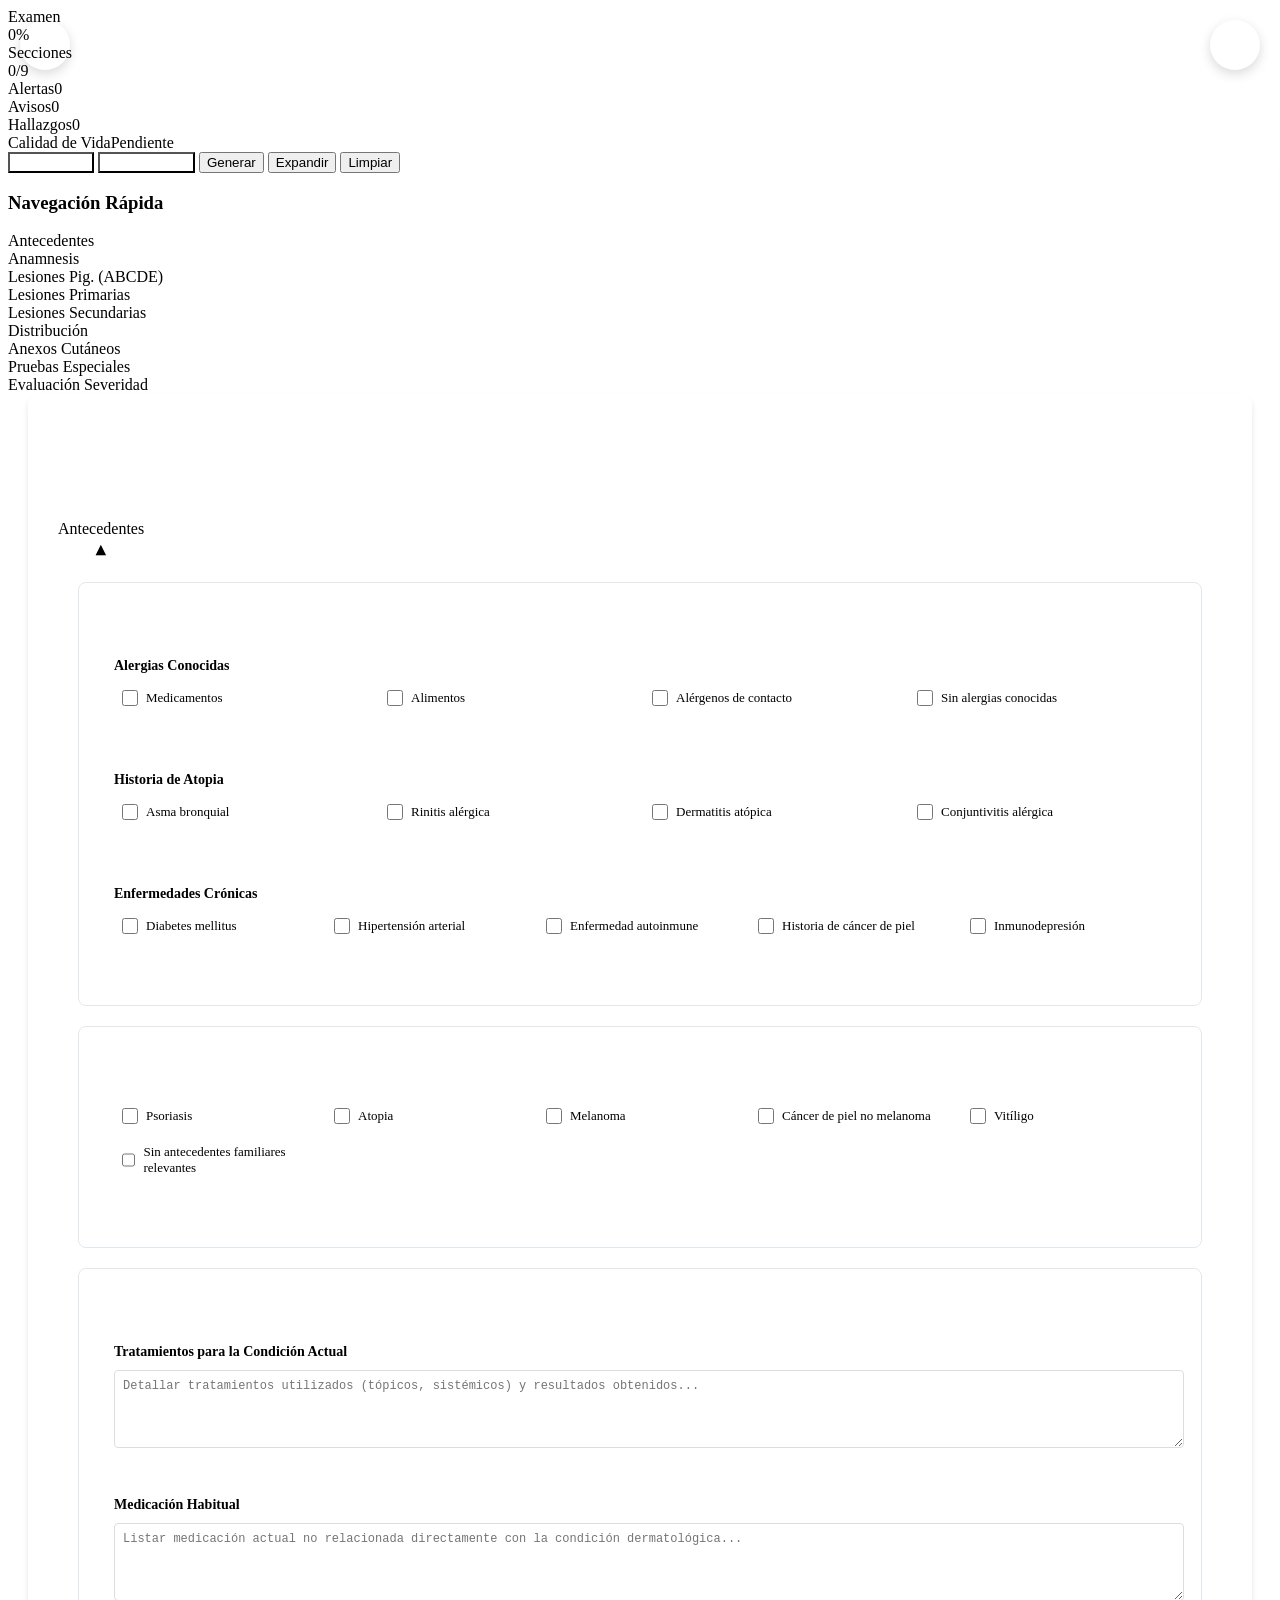
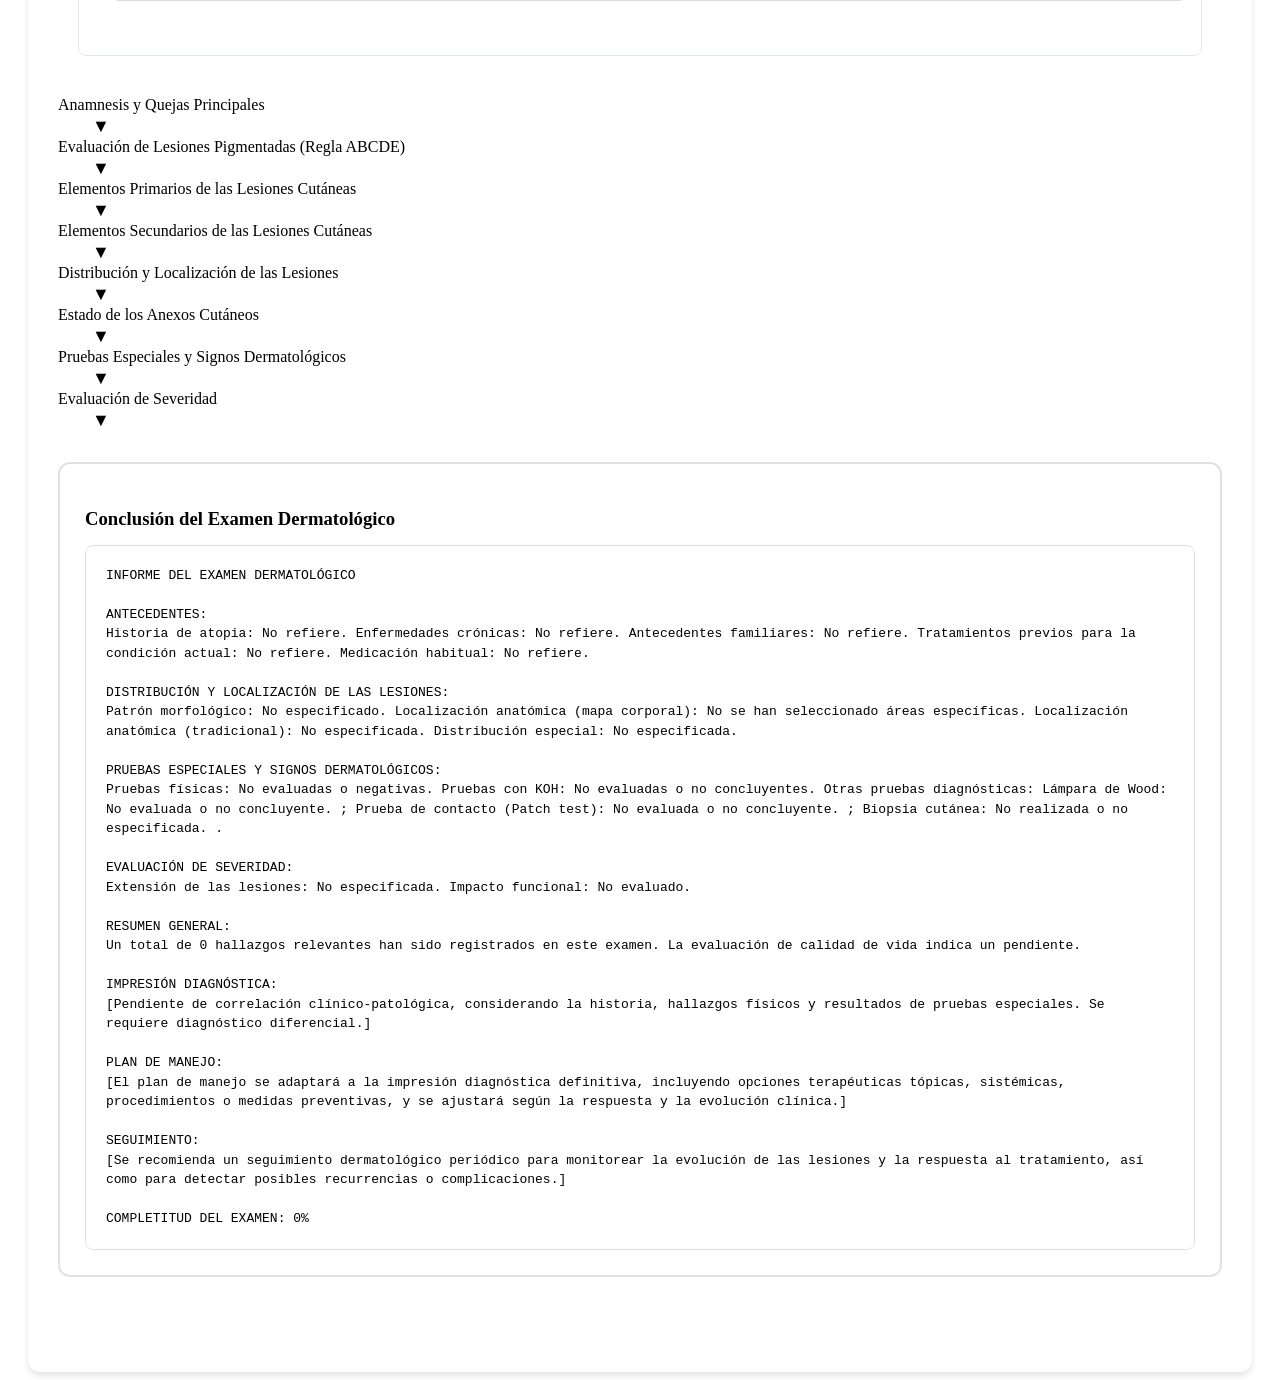
==== algoritmos_nuevo_diseno/dermatologia.html @ ac3a2c95 "Rename folders: ñ to n" ====
<!DOCTYPE html>
<html lang="es">
<head>
    <meta charset="UTF-8">
    <meta name="viewport" content="width=device-width, initial-scale=1.0">
    <title>Examen Dermatológico - Algoritmo de Evaluación</title>
    <link rel="stylesheet" href="./styles/main.css">
    <link rel="stylesheet" href="./styles/dashboard.css">
    <style>
        /* Специфичные стили для дерматологического экзамена */
        .main-container {
            padding-top: 160px; /* Пространство для фиксированного дашборда */
        }

        .nav-item i {
            width: 16px;
            text-align: center;
        }

        /* 📊 PANEL LATERAL STICKY - FUNCIONALIDAD PRINCIPAL (Copiado y adaptado de gastro.html) */
        .sticky-panel {
            position: fixed;
            top: 160px; /* Ajustado para debajo del dashboard */
            right: -420px; /* Oculto por defecto */
            width: 400px;
            height: calc(100vh - 180px);
            background: var(--card-bg);
            border-radius: 12px 0 0 12px;
            box-shadow: -4px 0 20px rgba(0,0,0,0.15);
            z-index: 997;
            transition: right 0.4s cubic-bezier(0.25, 0.46, 0.45, 0.94);
            overflow: hidden;
            border: 2px solid var(--primary-gradient);
        }

        .sticky-panel.active {
            right: 0;
        }

        .sticky-header {
            background: var(--primary-gradient);
            color: white;
            padding: 15px 20px;
            display: flex;
            justify-content: space-between;
            align-items: center;
            font-weight: 600;
            font-size: 14px;
        }

        .sticky-controls {
            display: flex;
            gap: 8px;
        }

        .sticky-btn {
            background: rgba(255,255,255,0.2);
            border: none;
            color: white;
            border-radius: 4px;
            padding: 6px 10px;
            cursor: pointer;
            font-size: 12px;
            transition: all 0.3s ease;
            display: flex;
            align-items: center;
            gap: 4px;
        }

        .sticky-btn:hover {
            background: rgba(255,255,255,0.3);
            transform: scale(1.05);
        }

        .sticky-content {
            padding: 20px;
            height: calc(100% - 70px);
            overflow-y: auto;
            font-family: 'Courier New', monospace;
            font-size: 11px;
            line-height: 1.4;
            white-space: pre-wrap;
            background: var(--light-bg);
        }

        .update-indicator {
            position: absolute;
            top: 50%;
            left: 50%;
            transform: translate(-50%, -50%);
            background: var(--primary-gradient);
            color: white;
            padding: 10px 20px;
            border-radius: 20px;
            display: none;
            align-items: center;
            gap: 8px;
            font-size: 12px;
            z-index: 10;
        }

        .update-indicator.active {
            display: flex;
        }

        .spinner {
            width: 16px;
            height: 16px;
            border: 2px solid rgba(255,255,255,0.3);
            border-top: 2px solid white;
            border-radius: 50%;
            animation: spin 1s linear infinite;
        }

        @keyframes spin {
            0% { transform: rotate(0deg); }
            100% { transform: rotate(360deg); }
        }

        /* Notificación de copia (Copiado de gastro.html) */
        .copy-notification {
            position: fixed;
            top: 200px;
            right: 20px;
            background: var(--normal-color);
            color: white;
            padding: 10px 20px;
            border-radius: 8px;
            font-size: 12px;
            font-weight: 500;
            opacity: 0;
            transform: translateX(100px);
            transition: all 0.3s ease;
            z-index: 1002;
            display: flex;
            align-items: center;
            gap: 8px;
        }

        .copy-notification.show {
            opacity: 1;
            transform: translateX(0);
        }

        /* Ajustar contenido principal cuando panel está activo (Copiado y adaptado de gastro.html) */
        /* Aplicado al body para simplicidad, como en gastro.html */
        body.split-view-active .main-container {
            margin-right: 420px;
            transition: margin-right 0.4s cubic-bezier(0.25, 0.46, 0.45, 0.94);
        }
        body.split-view .main-container { /* Para el panel de navegación izquierdo */
            margin-left: 290px;
            margin-right: 20px; /* Asegura que no se solape con el sticky si ambos están abiertos */
            transition: margin-left 0.3s ease, margin-right 0.3s ease;
        }

        /* Contenedor principal (Modificado para usar variables y mejores sombras) */
        .main-container {
            background: var(--card-bg);
            border-radius: 12px;
            box-shadow: 0 4px 6px rgba(0,0,0,0.1);
            padding: 30px;
            margin: 0 20px; /* Ajuste para espacio en los lados */
            transition: all 0.3s ease;
        }
        
        /* Título principal (Modificado para usar gradiente de texto) */
        h1 {
            color: var(--text-color-light); /* Fallback */
            text-align: center;
            margin-bottom: 30px;
            font-size: 28px;
            background: var(--primary-gradient);
            -webkit-background-clip: text;
            -webkit-text-fill-color: transparent;
            background-clip: text;
            padding-bottom: 15px; /* Reemplaza border-bottom con gradiente de texto */
        }
        
        /* Стили секций уже определены в common.css */
        
        .section-header .arrow {
            transition: transform 0.3s ease;
            font-size: 18px;
        }
        
        .section-header.expanded .arrow {
            transform: rotate(180deg);
        }

        /* Badge de completado (Copiado de gastro.html) */
        .section-header .completion-badge {
            background: rgba(255,255,255,0.2);
            border-radius: 50%;
            width: 24px;
            height: 24px;
            display: flex;
            align-items: center;
            justify-content: center;
            font-size: 12px;
            margin-left: 10px;
        }

        .section-header .completion-badge.completed {
            background: var(--normal-color);
        }
        
        .section-content {
            max-height: 0;
            overflow: hidden;
            transition: max-height 0.5s ease-in-out;
            background: var(--light-bg); /* Fondo de la sección de contenido */
        }
        
        .section-content.expanded {
            padding: 20px;
        }
        
        /* Contenedores de examen (Modificado para usar variables y sombras en hover) */
        .exam-container {
            background: var(--card-bg);
            border: 1px solid #e1e8ed;
            border-radius: 8px;
            padding: 20px;
            margin-bottom: 20px;
            transition: all 0.3s ease; /* Transición para hover */
        }
        .exam-container:hover {
            box-shadow: 0 2px 10px rgba(0,0,0,0.05); /* Sombra suave al pasar el ratón */
        }
        
        .exam-header {
            font-size: 18px;
            font-weight: 600;
            background: var(--primary-gradient); /* Usar gradiente para el encabezado del examen */
            -webkit-background-clip: text;
            -webkit-text-fill-color: transparent;
            background-clip: text;
            margin: -20px -20px 15px -20px; /* Extender el fondo */
            padding: 12px 20px;
            border-radius: 8px 8px 0 0; /* Bordes redondeados en la parte superior */
            border-bottom: none; /* Eliminar el borde inferior que tenías */
        }
        
        .exam-section {
            background: var(--light-bg);
            border-radius: 6px;
            padding: 15px;
            margin-bottom: 15px;
            transition: all 0.3s ease;
        }
        
        .exam-section h4 {
            color: var(--text-color-light); /* Color de texto principal */
            margin: 0 0 10px 0;
            font-size: 14px;
            font-weight: 600;
        }

        .sub-header {
            color: var(--primary-gradient); /* Usar tu color primario para sub-headers */
            margin: 15px 0 8px 0;
            font-size: 13px;
            font-weight: 600;
            text-transform: uppercase;
            letter-spacing: 0.5px;
        }
        
        /* Checkbox grid (Mejorado de gastro.html) */
        .checkbox-grid {
            display: grid;
            grid-template-columns: repeat(auto-fit, minmax(200px, 1fr));
            gap: 8px;
            margin-bottom: 15px;
        }
        
        .checkbox-item {
            display: flex;
            align-items: center;
            gap: 8px;
            padding: 6px 8px; /* Más padding */
            border-radius: 4px;
            transition: all 0.3s ease;
        }
        .checkbox-item:hover {
            background: rgba(230, 126, 34, 0.05); /* Color de hover sutil */
        }
        
        .checkbox-item input[type="checkbox"] {
            width: 16px;
            height: 16px;
            margin: 0;
            accent-color: var(--normal-color); /* Color del checkbox al marcar */
        }
        .checkbox-item input[type="radio"] {
            width: 16px;
            height: 16px;
            margin: 0;
            accent-color: var(--normal-color); /* Color del radio al marcar */
        }
        
        .checkbox-item label {
            font-size: 13px;
            color: var(--text-color-light);
            cursor: pointer;
            transition: color 0.3s ease;
        }
        .checkbox-item input:checked + label {
            color: var(--normal-color);
            font-weight: 500;
        }
        
        .measurement {
            display: flex;
            align-items: center;
            gap: 10px;
            margin: 5px 0;
        }
        
        .measurement label {
            font-size: 12px;
            color: #5d6d7e;
            flex-basis: 120px;
            flex-shrink: 0;
        }
        
        .input-field {
            width: 80px;
            padding: 6px 10px; /* Más padding */
            border: 2px solid #e9ecef; /* Borde más grueso y claro */
            border-radius: 6px; /* Más redondeado */
            font-size: 12px;
            text-align: center;
            transition: all 0.3s ease; /* Transición para el foco */
        }
        
        .input-field:focus {
            outline: none;
            border-color: var(--primary-gradient); /* Color de borde al enfocar */
            box-shadow: 0 0 0 3px rgba(230, 126, 34, 0.1); /* Sombra suave al enfocar */
        }

        .body-map { /* Se mantiene pero la usaremos con interactive-body-map */
            display: grid;
            grid-template-columns: repeat(auto-fit, minmax(300px, 1fr));
            gap: 15px;
            margin-bottom: 10px;
        }

        .body-area { /* Se mantiene */
            padding: 10px;
            border: 1px solid #e1e8ed;
            border-radius: 4px;
            background: var(--card-bg);
        }

        .body-area h5 { /* Se mantiene */
            margin: 0 0 8px 0;
            font-size: 12px;
            color: var(--text-color-light);
            text-align: center;
            font-weight: 600;
        }

        /* Secciones de evaluación de severidad (adaptadas para usar variables y transparencia) */
        .severity-section {
            background: rgba(255, 193, 7, 0.08); /* Fondo suave del color de advertencia */
            border: 1px solid var(--warning-color);
            border-radius: 8px; /* Más redondeado */
            padding: 15px;
            margin-top: 15px;
        }

        .severity-section h4 {
            color: var(--warning-color);
            margin: 0 0 10px 0;
            font-size: 14px;
            font-weight: 600;
        }

        .severity-grid {
            display: grid;
            grid-template-columns: repeat(auto-fit, minmax(150px, 1fr));
            gap: 8px;
        }

        .severity-item {
            display: flex;
            align-items: center;
            gap: 6px;
            padding: 3px;
        }

        .severity-item input[type="radio"] {
            width: 14px;
            height: 14px;
            accent-color: var(--normal-color); /* Color del radio al marcar */
        }

        .severity-item label {
            font-size: 12px;
            color: var(--text-color-light); /* Color de texto principal */
            cursor: pointer;
        }
        
        .test-results {
            margin-top: 10px;
        }
        
        .test-item {
            display: flex;
            align-items: center;
            justify-content: space-between;
            flex-wrap: wrap;
            padding: 8px 12px; /* Más padding */
            margin: 4px 0;
            background: var(--card-bg);
            border: 1px solid #e8ecef;
            border-radius: 6px; /* Más redondeado */
            transition: all 0.3s ease; /* Transición para hover */
        }
        .test-item:hover {
            border-color: var(--primary-gradient); /* Borde con gradiente al pasar el ratón */
            box-shadow: 0 2px 8px rgba(230, 126, 34, 0.1); /* Sombra suave al pasar el ratón */
        }
        
        .test-item label {
            font-size: 12px;
            color: var(--text-color-light);
            flex-grow: 1;
            margin-right: 10px;
        }
        
        .test-controls {
            display: flex;
            gap: 15px;
            align-items: center;
        }
        
        .test-checkbox {
            display: flex;
            align-items: center;
            gap: 4px;
        }
        
        .test-checkbox input[type="checkbox"] {
            width: 16px; /* Más grande */
            height: 16px; /* Más grande */
            accent-color: var(--normal-color);
        }
        
        .test-checkbox span {
            font-size: 12px; /* Más grande */
            font-weight: 600; /* Más negrita */
        }
        
        .positive { color: var(--alert-color) !important; }
        .negative { color: var(--normal-color) !important; }
        
        .bilateral-container {
            display: grid;
            grid-template-columns: repeat(auto-fit, minmax(400px, 1fr));
            gap: 20px;
            margin-top: 10px;
        }
        
        .side-container {
            padding: 15px;
            background: var(--card-bg);
            border: 1px solid #e8ecef;
            border-radius: 8px; /* Más redondeado */
            transition: all 0.3s ease; /* Transición para hover */
        }
        .side-container:hover {
            box-shadow: 0 4px 12px rgba(0,0,0,0.05);
        }
        
        .side-header {
            font-weight: 600;
            font-size: 14px;
            color: var(--text-color-light);
            margin-bottom: 12px;
            text-align: center;
            border-bottom: 2px solid var(--primary-gradient); /* Borde con gradiente */
            padding-bottom: 8px;
        }
        
        .morphology-grid {
            display: grid;
            grid-template-columns: repeat(auto-fit, minmax(300px, 1fr));
            gap: 20px;
            margin-top: 10px;
        }
        
        .morphology-section {
            padding: 15px;
            background: var(--card-bg);
            border: 1px solid #e8ecef;
            border-radius: 8px; /* Más redondeado */
            transition: all 0.3s ease;
        }
        .morphology-section:hover {
            box-shadow: 0 4px 12px rgba(0,0,0,0.05);
        }
        
        .morphology-section h5 {
            margin: 0 0 12px 0;
            font-size: 14px;
            color: var(--primary-gradient); /* Usar gradiente para el título */
            text-align: center;
            font-weight: 600;
        }
        
        /* Conclusión (Mejorado de gastro.html) */
        .conclusion {
            margin-top: 30px;
            padding: 25px; /* Más padding */
            background: var(--card-bg);
            border-radius: 12px; /* Más redondeado */
            border: 2px solid #dee2e6;
            position: relative;
            overflow: hidden;
        }

        .conclusion::before {
            content: '';
            position: absolute;
            top: 0;
            left: 0;
            right: 0;
            height: 4px;
            background: var(--primary-gradient);
        }
        
        .conclusion h3 {
            color: var(--text-color-light);
            margin-bottom: 15px;
        }
        
        .conclusion-text {
            padding: 20px; /* Más padding */
            background: var(--light-bg);
            border-radius: 8px; /* Más redondeado */
            border: 1px solid #dee2e6;
            min-height: 200px;
            font-family: 'Courier New', monospace;
            white-space: pre-wrap;
            font-size: 13px;
            line-height: 1.5; /* Más espacio entre líneas */
        }

        /* Botones de control (Mejorado de gastro.html) */
        .control-buttons {
            margin-top: 25px;
            display: flex;
            gap: 12px; /* Más espacio */
            justify-content: center;
            flex-wrap: wrap;
        }

        .btn {
            padding: 12px 24px; /* Más padding */
            border: none;
            border-radius: 8px; /* Más redondeado */
            cursor: pointer;
            font-size: 14px;
            font-weight: 500;
            transition: all 0.3s ease; /* Transición general */
            display: flex; /* Para íconos */
            align-items: center;
            gap: 8px;
        }

        .btn:hover {
            transform: translateY(-2px); /* Efecto de elevación */
            box-shadow: 0 4px 12px rgba(0,0,0,0.15);
        }

        /* Colores de botones usando gradientes y variables */
        .btn-primary {
            background: var(--primary-gradient);
            color: white;
        }

        .btn-primary:hover {
            box-shadow: 0 4px 15px rgba(230, 126, 34, 0.4); /* Sombra más fuerte para primario */
        }

        .btn-secondary {
            background-color: var(--info-color); /* Usar color info */
            color: white;
        }

        .btn-secondary:hover {
            background-color: #138496; /* Color más oscuro al pasar el ratón */
            box-shadow: 0 4px 15px rgba(23, 162, 184, 0.3); /* Sombra para secundario */
        }

        /* TOGGLE DE TEMA (Copiado de gastro.html) */
        .theme-toggle {
            position: fixed;
            top: 20px;
            left: 20px;
            background: var(--primary-gradient);
            color: white;
            border: none;
            border-radius: 50%;
            width: 50px;
            height: 50px;
            font-size: 20px;
            cursor: pointer;
            z-index: 1001;
            transition: all 0.3s ease;
            box-shadow: 0 4px 12px rgba(0,0,0,0.15); /* Sombra */
        }

        .theme-toggle:hover {
            transform: scale(1.1);
        }

        /* BOTÓN HOME (Copiado de gastro.html) */
        /* Eliminado el original y se usará el copiado arriba */
        .home-button { /* Se mantiene el estilo de gastro.html */
            position: fixed;
            top: 20px;
            right: 20px;
            background: var(--normal-color); /* Color verde para home */
            color: white;
            border: none;
            border-radius: 50%;
            width: 50px;
            height: 50px;
            font-size: 20px;
            display: flex;
            justify-content: center;
            align-items: center;
            text-decoration: none;
            box-shadow: 0 4px 12px rgba(0,0,0,0.15);
            z-index: 1001;
            transition: all 0.3s ease;
        }
        
        .home-button:hover {
            background-color: #229954;
            transform: scale(1.1);
            box-shadow: 0 6px 20px rgba(0,0,0,0.2);
        }


        /* Leyendas (Modificado para usar variables) */
        .legend {
            display: flex;
            gap: 20px;
            margin-bottom: 15px;
            font-size: 12px;
            flex-wrap: wrap;
        }

        .legend-item {
            display: flex;
            align-items: center;
            gap: 5px;
        }

        .legend-color {
            width: 12px;
            height: 12px;
            border-radius: 2px;
        }

        .primary-color { background-color: var(--info-color); } /* Usar info-color para primaria */
        .secondary-color { background-color: var(--warning-color); } /* Usar warning-color para secundaria */
        .severity-color { background-color: var(--alert-color); } /* Usar alert-color para severidad */

        .distribution-map {
            display: grid;
            grid-template-columns: repeat(auto-fit, minmax(250px, 1fr));
            gap: 15px;
            margin-top: 15px;
        }

        .anatomy-region {
            border: 1px solid #ddd;
            border-radius: 8px; /* Más redondeado */
            padding: 12px; /* Más padding */
            background: var(--card-bg);
            transition: all 0.3s ease;
        }
        .anatomy-region:hover {
            box-shadow: 0 2px 8px rgba(0,0,0,0.05);
        }

        .anatomy-region h6 {
            margin: 0 0 8px 0;
            font-size: 13px; /* Más grande */
            font-weight: 600;
            color: var(--primary-gradient); /* Usar gradiente para el título */
            text-align: center;
            border-bottom: 1px solid var(--primary-gradient);
            padding-bottom: 5px;
        }

        .description-area {
            width: 100%;
            min-height: 60px;
            padding: 8px;
            border: 1px solid #ddd;
            border-radius: 4px;
            font-size: 12px;
            resize: vertical;
            background: var(--light-bg); /* Fondo acorde al tema */
            color: var(--text-color-light);
            transition: all 0.3s ease;
        }
        .description-area:focus {
            outline: none;
            border-color: var(--primary-gradient);
            box-shadow: 0 0 0 3px rgba(230, 126, 34, 0.1);
        }

        .score-calculation {
            background: rgba(39, 174, 96, 0.08); /* Fondo suave del normal-color */
            border: 1px solid var(--normal-color);
            border-radius: 8px;
            padding: 15px;
            margin-top: 15px;
        }

        .score-item {
            display: flex;
            justify-content: space-between;
            align-items: center;
            margin: 5px 0;
            font-size: 13px;
        }

        .score-value {
            font-weight: 600;
            color: var(--normal-color);
        }

        /* ===== NUEVAS FUNCIONALIDADES AÑADIDAS ===== */
        
        /* Campo de texto expandible para especificaciones */
        .specification-field {
            width: 100%;
            margin-top: 8px;
            padding: 6px 10px;
            border: 1px solid #d1d9e0;
            border-radius: 4px;
            font-size: 12px;
            background: var(--light-bg);
            color: var(--text-color-light);
            transition: all 0.3s ease;
            display: none;
        }

        .specification-field.show {
            display: block;
        }

        .specification-field:focus {
            outline: none;
            border-color: var(--primary-gradient);
            background: var(--card-bg);
            box-shadow: 0 0 0 2px rgba(230, 126, 34, 0.1);
        }

        /* Mapa corporal interactivo (Mejorado de tu original) */
        .interactive-body-map {
            display: grid;
            grid-template-columns: 1fr 1fr;
            gap: 20px;
            margin: 20px 0;
            background: var(--card-bg);
            border: 1px solid #e1e8ed;
            border-radius: 8px;
            padding: 20px;
        }

        .body-diagram {
            position: relative;
            background: var(--light-bg);
            border: 2px solid #dee2e6;
            border-radius: 8px;
            padding: 20px;
            text-align: center;
        }

        .body-diagram h6 {
            margin: 0 0 15px 0;
            font-size: 14px;
            font-weight: 600;
            color: var(--text-color-light);
        }

        .body-svg {
            width: 100%;
            max-width: 300px;
            height: auto;
            cursor: crosshair;
        }

        .selected-areas {
            margin-top: 15px;
            font-size: 12px;
            color: var(--text-color-light);
        }

        .selected-area-tag {
            display: inline-block;
            background: var(--primary-gradient);
            color: white;
            padding: 4px 8px;
            margin: 2px;
            border-radius: 12px;
            font-size: 11px;
            cursor: pointer;
            transition: all 0.3s ease;
        }

        .selected-area-tag:hover {
            background: #d35400; /* Color más oscuro */
            transform: translateY(-1px);
        }

        /* Regla ABCDE para melanoma (Mejorada con variables) */
        .abcde-section {
            background: rgba(255, 152, 0, 0.08); /* Fondo suave del color de advertencia */
            border: 2px solid var(--warning-color);
            border-radius: 8px;
            padding: 20px;
            margin: 15px 0;
        }

        .abcde-section h4 {
            color: var(--warning-color);
            margin: 0 0 15px 0;
            font-size: 16px;
            font-weight: 600;
            text-align: center;
            border-bottom: 2px solid var(--warning-color); /* Borde con color de advertencia */
            padding-bottom: 8px;
        }

        .abcde-grid {
            display: grid;
            grid-template-columns: repeat(auto-fit, minmax(200px, 1fr));
            gap: 15px;
        }

        .abcde-item {
            background: var(--card-bg);
            border: 1px solid #ffcc02; /* Color de borde de advertencia */
            border-radius: 6px;
            padding: 12px;
            transition: all 0.3s ease;
        }
        .abcde-item:hover {
            box-shadow: 0 2px 8px rgba(0,0,0,0.05);
            transform: translateY(-2px);
        }

        .abcde-letter {
            font-size: 18px;
            font-weight: 700;
            color: var(--warning-color);
            margin-bottom: 8px;
        }

        .abcde-description {
            font-size: 12px;
            color: var(--text-color-light);
            margin-bottom: 10px;
        }

        /* Vista dividida para conclusión (Se elimina el original para usar el sticky-panel) */
        /* La vista dividida ahora se maneja con las clases en el body: split-view y split-view-active */
        
        /* Escalas adicionales (Mejoradas con variables) */
        .scale-section {
            background: rgba(70, 130, 180, 0.08); /* Fondo suave del info-color */
            border: 1px solid var(--info-color);
            border-radius: 8px;
            padding: 15px;
            margin: 15px 0;
        }

        .scale-section h4 {
            color: var(--info-color);
            margin: 0 0 10px 0;
            font-size: 14px;
            font-weight: 600;
        }

        .dlqi-question {
            background: var(--card-bg);
            border: 1px solid #cbd5e0;
            border-radius: 4px;
            padding: 10px;
            margin: 8px 0;
        }

        .dlqi-question label {
            font-size: 12px;
            color: var(--text-color-light);
            margin-bottom: 6px;
            display: block;
        }

        .dlqi-options {
            display: flex;
            gap: 15px;
            flex-wrap: wrap;
        }

        .dlqi-option {
            display: flex;
            align-items: center;
            gap: 4px;
        }

        .dlqi-option input[type="radio"] {
            width: 14px;
            height: 14px;
            accent-color: var(--normal-color);
        }

        .dlqi-option label {
            font-size: 11px !important;
            margin: 0 !important;
            cursor: pointer;
            color: var(--text-color-light);
        }

        /* Responsive design mejorado (Copiado de gastro.html) */
        @media (max-width: 1200px) {
            /* Las reglas de split-view-container se eliminan porque se usan las del body */
            .sticky-panel {
                width: 350px;
            }
            body.split-view-active .main-container {
                margin-right: 370px;
            }
        }

        @media (max-width: 768px) {
            body { padding-top: 120px; } /* Ajuste para móviles */
            
            .control-bar {
                position: relative;
                top: auto;
                right: auto;
                justify-content: center;
                margin: 10px 0;
            }
            
            .nav-panel {
                transform: translateX(-100%);
                width: calc(100vw - 40px);
            }
            
            .main-container {
                margin: 0 10px;
            }
            
            body.split-view .main-container {
                margin-left: 10px;
            }

            .sticky-panel {
                width: calc(100vw - 20px);
                right: -100vw;
                left: 10px;
                border-radius: 12px;
            }
            
            .sticky-panel.active {
                right: auto;
                left: 10px;
            }
            
            body.split-view-active .main-container {
                margin-right: 10px;
            }
            
            .checkbox-grid {
                grid-template-columns: 1fr;
            }
            
            .interactive-body-map {
                grid-template-columns: 1fr;
            }
            
            .abcde-grid {
                grid-template-columns: 1fr;
            }
            .morphology-grid {
                grid-template-columns: 1fr;
            }
            .bilateral-container {
                grid-template-columns: 1fr;
            }
            .distribution-map {
                grid-template-columns: 1fr;
            }
        }

        /* Indicadores de campos completados (Copiado de gastro.html, renombrado y reestilizado) */
        .completion-badge { /* Nombre usado en gastro.html */
            background: rgba(255,255,255,0.2);
            border-radius: 50%;
            width: 24px;
            height: 24px;
            display: flex;
            align-items: center;
            justify-content: center;
            font-size: 12px;
            margin-left: 10px;
        }

        .completion-badge.completed { /* Cambiado a .completed para mantener consistencia con gastro.html */
            background: var(--normal-color);
        }

        /* Nuevas animaciones (Copiado de gastro.html) */
        @keyframes slideIn {
            from { transform: translateX(-20px); opacity: 0; }
            to { transform: translateX(0); opacity: 1; }
        }

        .slide-in {
            animation: slideIn 0.3s ease forwards;
        }
    </style>
</head>
<body>
    <button class="theme-toggle" onclick="toggleTheme()" title="Cambiar tema">
        <i class="fas fa-moon" id="theme-icon"></i>
    </button>

    <a href="index.html" class="home-button" title="Inicio">
        <i class="fas fa-home"></i>
    </a>
    
    <div class="dashboard-fixed">
        <div class="dashboard-content">
            <div class="dashboard-grid">
                <div class="dashboard-item">
                    <i class="fas fa-user-md"></i>
                    <div>Examen</div>
                    <div id="exam-progress">0%</div>
                </div>
                <div class="dashboard-item">
                    <i class="fas fa-clipboard-list"></i>
                    <div>Secciones</div>
                    <div id="sections-completed">0/8</div> </div>
                <div class="dashboard-item dashboard-alert" id="alerts-item">
                    <i class="fas fa-exclamation-triangle"></i>
                    <div>Alertas</div>
                    <div id="alert-count">0</div>
                </div>
                <div class="dashboard-item dashboard-warning" id="warnings-item">
                    <i class="fas fa-exclamation-circle"></i>
                    <div>Avisos</div>
                    <div id="warning-count">0</div>
                </div>
                <div class="dashboard-item dashboard-normal" id="findings-item">
                    <i class="fas fa-search"></i>
                    <div>Hallazgos</div>
                    <div id="findings-count">0</div>
                </div>
                <div class="dashboard-item" id="quality-of-life-item">
                    <i class="fas fa-heart"></i>
                    <div>Calidad de Vida</div>
                    <div id="quality-of-life-status">Pendiente</div>
                </div>
            </div>
            <div class="control-bar">
                <button class="control-btn btn-primary" onclick="toggleNavPanel()">
                    <i class="fas fa-bars"></i> Navegación
                </button>
                <button class="control-btn btn-primary" onclick="toggleStickyPanel()" id="sticky-toggle-btn">
                    <i class="fas fa-columns"></i> Vista Dividida
                </button>
                <button class="control-btn btn-success" onclick="generateConclusion()">
                    <i class="fas fa-file-medical"></i> Generar
                </button>
                <button class="control-btn btn-warning" onclick="expandAllSections()">
                    <i class="fas fa-expand-alt"></i> Expandir
                </button>
                <button class="control-btn btn-danger" onclick="clearForm()">
                    <i class="fas fa-trash"></i> Limpiar
                </button>
            </div>
        </div>
    </div>

    <div class="nav-panel" id="nav-panel">
        <h3><i class="fas fa-map"></i> Navegación Rápida</h3>
        <div class="nav-item" onclick="scrollToSection('antecedentes')">
            <i class="fas fa-user-injured"></i>
            <span>Antecedentes</span>
            <i class="fas fa-check" style="margin-left: auto; opacity: 0;" id="nav-antecedentes"></i>
        </div>
        <div class="nav-item" onclick="scrollToSection('anamnesis')">
            <i class="fas fa-notes-medical"></i>
            <span>Anamnesis</span>
            <i class="fas fa-check" style="margin-left: auto; opacity: 0;" id="nav-anamnesis"></i>
        </div>
        <div class="nav-item" onclick="scrollToSection('lesiones-pigmentadas')">
            <i class="fas fa-microscope"></i>
            <span>Lesiones Pig. (ABCDE)</span>
            <i class="fas fa-check" style="margin-left: auto; opacity: 0;" id="nav-lesiones-pigmentadas"></i>
        </div>
        <div class="nav-item" onclick="scrollToSection('primary-lesions')">
            <i class="fas fa-diagnoses"></i>
            <span>Lesiones Primarias</span>
            <i class="fas fa-check" style="margin-left: auto; opacity: 0;" id="nav-primary-lesions"></i>
        </div>
        <div class="nav-item" onclick="scrollToSection('secondary-lesions')">
            <i class="fas fa-virus-slash"></i>
            <span>Lesiones Secundarias</span>
            <i class="fas fa-check" style="margin-left: auto; opacity: 0;" id="nav-secondary-lesions"></i>
        </div>
        <div class="nav-item" onclick="scrollToSection('distribution')">
            <i class="fas fa-map-marked-alt"></i>
            <span>Distribución</span>
            <i class="fas fa-check" style="margin-left: auto; opacity: 0;" id="nav-distribution"></i>
        </div>
        <div class="nav-item" onclick="scrollToSection('appendages')">
            <i class="fas fa-dna"></i>
            <span>Anexos Cutáneos</span>
            <i class="fas fa-check" style="margin-left: auto; opacity: 0;" id="nav-appendages"></i>
        </div>
        <div class="nav-item" onclick="scrollToSection('special-tests')">
            <i class="fas fa-vials"></i>
            <span>Pruebas Especiales</span>
            <i class="fas fa-check" style="margin-left: auto; opacity: 0;" id="nav-special-tests"></i>
        </div>
        <div class="nav-item" onclick="scrollToSection('severity')">
            <i class="fas fa-chart-line"></i>
            <span>Evaluación Severidad</span>
            <i class="fas fa-check" style="margin-left: auto; opacity: 0;" id="nav-severity"></i>
        </div>
    </div>

    <div class="sticky-panel" id="stickyConclusion">
        <div class="sticky-header">
            <span><i class="fas fa-file-medical-alt"></i> Informe en Tiempo Real</span>
            <div class="sticky-controls">
                <button class="sticky-btn" onclick="copyStickyToClipboard()" title="Copiar informe">
                    <i class="fas fa-copy"></i>
                </button>
                <button class="sticky-btn" onclick="printStickyConclusion()" title="Imprimir informe">
                    <i class="fas fa-print"></i>
                </button>
                <button class="sticky-btn" onclick="generateStickyConclusion()" title="Actualizar informe">
                    <i class="fas fa-sync-alt"></i>
                </button>
            </div>
        </div>
        <div class="sticky-content" id="stickyContent">
            Seleccione los parámetros del examen para generar el informe en tiempo real...
        </div>
        <div class="update-indicator" id="updateIndicator">
            <div class="spinner"></div>
            <span>Actualizando informe...</span>
        </div>
    </div>

    <div class="copy-notification" id="copyNotification">
        <i class="fas fa-check-circle"></i>
        <span>¡Informe copiado al portapapeles!</span>
    </div>

    <div class="main-container">
        <h1><i class="fas fa-user-tag"></i> Examen Dermatológico - Algoritmo de Evaluación</h1> <div class="section" id="section-antecedentes">
            <div class="section-header" onclick="toggleSection(this)">
                <span><i class="fas fa-history"></i> Antecedentes</span> <div style="display: flex; align-items: center;">
                    <div class="completion-badge" id="badge-antecedentes">
                        <i class="fas fa-circle"></i>
                    </div>
                    <span class="arrow">▼</span>
                </div>
            </div>
            <div class="section-content" id="antecedentes">
                <div class="exam-container">
                    <div class="exam-header"><i class="fas fa-notes-medical"></i> Antecedentes Personales Patológicos</div>
                    <div class="exam-section">
                        <h4>Alergias Conocidas</h4>
                        <div class="checkbox-grid">
                            <div class="checkbox-item">
                                <input type="checkbox" id="alergia-medicamentos" onchange="toggleSpecification('alergia-medicamentos', 'spec-medicamentos')">
                                <label for="alergia-medicamentos">Medicamentos</label>
                            </div>
                            <div class="checkbox-item">
                                <input type="checkbox" id="alergia-alimentos" onchange="toggleSpecification('alergia-alimentos', 'spec-alimentos')">
                                <label for="alergia-alimentos">Alimentos</label>
                            </div>
                            <div class="checkbox-item">
                                <input type="checkbox" id="alergia-contacto" onchange="toggleSpecification('alergia-contacto', 'spec-contacto')">
                                <label for="alergia-contacto">Alérgenos de contacto</label>
                            </div>
                            <div class="checkbox-item">
                                <input type="checkbox" id="sin-alergias" onchange="toggleSinAlergias()">
                                <label for="sin-alergias">Sin alergias conocidas</label>
                            </div>
                        </div>
                        <input type="text" class="specification-field" id="spec-medicamentos" placeholder="Especificar medicamentos...">
                        <input type="text" class="specification-field" id="spec-alimentos" placeholder="Especificar alimentos...">
                        <input type="text" class="specification-field" id="spec-contacto" placeholder="Especificar alérgenos...">
                    </div>
                    
                    <div class="exam-section">
                        <h4>Historia de Atopia</h4>
                        <div class="checkbox-grid">
                            <div class="checkbox-item"><input type="checkbox" id="asma-bronquial"><label for="asma-bronquial">Asma bronquial</label></div>
                            <div class="checkbox-item"><input type="checkbox" id="rinitis-alergica"><label for="rinitis-alergica">Rinitis alérgica</label></div>
                            <div class="checkbox-item"><input type="checkbox" id="dermatitis-atopica"><label for="dermatitis-atopica">Dermatitis atópica</label></div>
                            <div class="checkbox-item"><input type="checkbox" id="conjuntivitis-alergica"><label for="conjuntivitis-alergica">Conjuntivitis alérgica</label></div>
                        </div>
                    </div>

                    <div class="exam-section">
                        <h4>Enfermedades Crónicas</h4>
                        <div class="checkbox-grid">
                            <div class="checkbox-item"><input type="checkbox" id="diabetes"><label for="diabetes">Diabetes mellitus</label></div>
                            <div class="checkbox-item"><input type="checkbox" id="hipertension"><label for="hipertension">Hipertensión arterial</label></div>
                            <div class="checkbox-item"><input type="checkbox" id="enf-autoinmune"><label for="enf-autoinmune">Enfermedad autoinmune</label></div>
                            <div class="checkbox-item"><input type="checkbox" id="cancer-piel"><label for="cancer-piel">Historia de cáncer de piel</label></div>
                            <div class="checkbox-item"><input type="checkbox" id="inmunodepresion"><label for="inmunodepresion">Inmunodepresión</label></div>
                        </div>
                    </div>
                </div>

                <div class="exam-container">
                    <div class="exam-header"><i class="fas fa-users"></i> Antecedentes Familiares</div>
                    <div class="exam-section">
                        <div class="checkbox-grid">
                            <div class="checkbox-item"><input type="checkbox" id="fam-psoriasis"><label for="fam-psoriasis">Psoriasis</label></div>
                            <div class="checkbox-item"><input type="checkbox" id="fam-atopia"><label for="fam-atopia">Atopia</label></div>
                            <div class="checkbox-item"><input type="checkbox" id="fam-melanoma"><label for="fam-melanoma">Melanoma</label></div>
                            <div class="checkbox-item"><input type="checkbox" id="fam-cancer-piel"><label for="fam-cancer-piel">Cáncer de piel no melanoma</label></div>
                            <div class="checkbox-item"><input type="checkbox" id="fam-vitiligo"><label for="fam-vitiligo">Vitíligo</label></div>
                            <div class="checkbox-item"><input type="checkbox" id="sin-antec-fam" onchange="toggleSinAntecedentesFam()"><label for="sin-antec-fam">Sin antecedentes familiares relevantes</label></div>
                        </div>
                    </div>
                </div>

                <div class="exam-container">
                    <div class="exam-header"><i class="fas fa-pills"></i> Tratamientos Previos y Actuales</div>
                    <div class="exam-section">
                        <h4>Tratamientos para la Condición Actual</h4>
                        <textarea class="description-area" id="tratamientos-previos" placeholder="Detallar tratamientos utilizados (tópicos, sistémicos) y resultados obtenidos..."></textarea>
                    </div>
                    <div class="exam-section">
                        <h4>Medicación Habitual</h4>
                        <textarea class="description-area" id="medicacion-habitual" placeholder="Listar medicación actual no relacionada directamente con la condición dermatológica..."></textarea>
                    </div>
                </div>
            </div>
        </div>
        
        <div class="section" id="section-anamnesis">
            <div class="section-header" onclick="toggleSection(this)">
                <span><i class="fas fa-question-circle"></i> Anamnesis y Quejas Principales</span>
                <div style="display: flex; align-items: center;">
                    <div class="completion-badge" id="badge-anamnesis">
                        <i class="fas fa-circle"></i>
                    </div>
                    <span class="arrow">▼</span>
                </div>
            </div>
            <div class="section-content" id="anamnesis">
                <div class="exam-container">
                    <div class="exam-header"><i class="fas fa-hand-holding-medical"></i> Quejas Dermatológicas Principales</div>
                    <div class="checkbox-grid">
                        <div class="checkbox-item"><input type="checkbox" id="prurito"><label for="prurito">Prurito</label></div>
                        <div class="checkbox-item"><input type="checkbox" id="dolor-cutaneo"><label for="dolor-cutaneo">Dolor cutáneo</label></div>
                        <div class="checkbox-item"><input type="checkbox" id="ardor"><label for="ardor">Ardor/Quemazón</label></div>
                        <div class="checkbox-item"><input type="checkbox" id="erupciones"><label for="erupciones">Erupciones cutáneas</label></div>
                        <div class="checkbox-item"><input type="checkbox" id="descamacion"><label for="descamacion">Descamación</label></div>
                        <div class="checkbox-item"><input type="checkbox" id="cambio-color"><label for="cambio-color">Cambio de coloración</label></div>
                        <div class="checkbox-item"><input type="checkbox" id="caida-cabello"><label for="caida-cabello">Caída del cabello</label></div>
                        <div class="checkbox-item"><input type="checkbox" id="cambios-unas"><label for="cambios-unas">Cambios en uñas</label></div>
                        <div class="checkbox-item"><input type="checkbox" id="lesiones-mucosas"><label for="lesiones-mucosas">Lesiones en mucosas</label></div>
                        <div class="checkbox-item"><input type="checkbox" id="fotosensibilidad"><label for="fotosensibilidad">Fotosensibilidad</label></div>
                        <div class="checkbox-item"><input type="checkbox" id="sin-quejas" onchange="handleNoComplaints()"><label for="sin-quejas">Sin quejas</label></div>
                    </div>
                </div>

                <div class="exam-container">
                    <div class="exam-header"><i class="fas fa-clock"></i> Características Temporales</div>
                    <div class="exam-section">
                        <h4>Tiempo de evolución</h4>
                        <div class="checkbox-grid">
                            <div class="checkbox-item"><input type="radio" name="tiempo-evolucion" id="agudo"><label for="agudo">Agudo (&lt; 6 semanas)</label></div>
                            <div class="checkbox-item"><input type="radio" name="tiempo-evolucion" id="subagudo"><label for="subagudo">Subagudo (6 semanas - 3 meses)</label></div>
                            <div class="checkbox-item"><input type="radio" name="tiempo-evolucion" id="cronico"><label for="cronico">Crónico (&gt; 3 meses)</label></div>
                        </div>
                    </div>
                    <div class="exam-section">
                        <h4>Patrón de presentación</h4>
                        <div class="checkbox-grid">
                            <div class="checkbox-item"><input type="checkbox" id="episodico"><label for="episodico">Episódico/Recurrente</label></div>
                            <div class="checkbox-item"><input type="checkbox" id="persistente"><label for="persistente">Persistente</label></div>
                            <div class="checkbox-item"><input type="checkbox" id="estacional"><label for="estacional">Estacional</label></div>
                            <div class="checkbox-item"><input type="checkbox" id="primera-vez"><label for="primera-vez">Primera vez</label></div>
                        </div>
                    </div>
                </div>

                <div class="exam-container">
                    <div class="exam-header"><i class="fas fa-exclamation-triangle"></i> Factores Desencadenantes</div>
                    <div class="checkbox-grid">
                        <div class="checkbox-item"><input type="checkbox" id="exposicion-solar"><label for="exposicion-solar">Exposición solar</label></div>
                        <div class="checkbox-item">
                            <input type="checkbox" id="contacto-quimicos" onchange="toggleSpecification('contacto-quimicos', 'spec-quimicos')">
                            <label for="contacto-quimicos">Contacto con químicos</label>
                        </div>
                        <div class="checkbox-item">
                            <input type="checkbox" id="nuevos-cosmeticos" onchange="toggleSpecification('nuevos-cosmeticos', 'spec-cosmeticos')">
                            <label for="nuevos-cosmeticos">Nuevos cosméticos</label>
                        </div>
                        <div class="checkbox-item">
                            <input type="checkbox" id="medicamentos-factor" onchange="toggleSpecification('medicamentos-factor', 'spec-medicamentos-factor')">
                            <label for="medicamentos-factor">Medicamentos</label>
                        </div>
                        <div class="checkbox-item">
                            <input type="checkbox" id="alimentos-factor" onchange="toggleSpecification('alimentos-factor', 'spec-alimentos-factor')">
                            <label for="alimentos-factor">Alimentos</label>
                        </div>
                        <div class="checkbox-item"><input type="checkbox" id="estres"><label for="estres">Estrés</label></div>
                        <div class="checkbox-item"><input type="checkbox" id="infecciones"><label for="infecciones">Infecciones previas</label></div>
                        <div class="checkbox-item"><input type="checkbox" id="cambios-hormonales"><label for="cambios-hormonales">Cambios hormonales</label></div>
                        <div class="checkbox-item"><input type="checkbox" id="picaduras"><label for="picaduras">Picaduras de insectos</label></div>
                        <div class="checkbox-item"><input type="checkbox" id="contacto-animales"><label for="contacto-animales">Contacto con animales</label></div>
                    </div>
                    <input type="text" class="specification-field" id="spec-quimicos" placeholder="Especificar químicos...">
                    <input type="text" class="specification-field" id="spec-cosmeticos" placeholder="Especificar cosméticos...">
                    <input type="text" class="specification-field" id="spec-medicamentos-factor" placeholder="Especificar medicamentos...">
                    <input type="text" class="specification-field" id="spec-alimentos-factor" placeholder="Especificar alimentos...">
                </div>
            </div>
        </div>

        <div class="section" id="section-lesiones-pigmentadas">
            <div class="section-header" onclick="toggleSection(this)">
                <span><i class="fas fa-eye-dropper"></i> Evaluación de Lesiones Pigmentadas (Regla ABCDE)</span>
                <div style="display: flex; align-items: center;">
                    <div class="completion-badge" id="badge-lesiones-pigmentadas">
                        <i class="fas fa-circle"></i>
                    </div>
                    <span class="arrow">▼</span>
                </div>
            </div>
            <div class="section-content" id="lesiones-pigmentadas">
                <div class="exam-container">
                    <div class="exam-header"><i class="fas fa-sun"></i> Presencia de Lesiones Pigmentadas</div>
                    <div class="exam-section">
                        <div class="checkbox-grid">
                            <div class="checkbox-item">
                                <input type="checkbox" id="tiene-nevus" onchange="toggleABCDESection()">
                                <label for="tiene-nevus">Paciente presenta nevus/lunares para evaluar</label>
                            </div>
                            <div class="checkbox-item">
                                <input type="checkbox" id="lesion-sospechosa" onchange="toggleABCDESection()">
                                <label for="lesion-sospechosa">Lesión pigmentada sospechosa</label>
                            </div>
                        </div>
                    </div>
                </div>

                <div class="abcde-section" id="abcde-evaluation" style="display: none;">
                    <h4>🔍 REGLA ABCDE PARA EVALUACIÓN DE MELANOMA</h4>
                    <div class="abcde-grid">
                        <div class="abcde-item">
                            <div class="abcde-letter">A - ASIMETRÍA</div>
                            <div class="abcde-description">Una mitad de la lesión es diferente a la otra</div>
                            <div class="checkbox-grid">
                                <div class="checkbox-item"><input type="radio" name="abcde-asimetria" id="asimetria-si"><label for="asimetria-si">Asimétrica</label></div>
                                <div class="checkbox-item"><input type="radio" name="abcde-asimetria" id="asimetria-no"><label for="asimetria-no">Simétrica</label></div>
                            </div>
                        </div>

                        <div class="abcde-item">
                            <div class="abcde-letter">B - BORDES</div>
                            <div class="abcde-description">Bordes irregulares, dentados o mal definidos</div>
                            <div class="checkbox-grid">
                                <div class="checkbox-item"><input type="radio" name="abcde-bordes" id="bordes-irregulares"><label for="bordes-irregulares">Irregulares</label></div>
                                <div class="checkbox-item"><input type="radio" name="abcde-bordes" id="bordes-regulares"><label for="bordes-regulares">Regulares</label></div>
                            </div>
                        </div>

                        <div class="abcde-item">
                            <div class="abcde-letter">C - COLOR</div>
                            <div class="abcde-description">Múltiples colores o color no uniforme</div>
                            <div class="checkbox-grid">
                                <div class="checkbox-item"><input type="checkbox" id="color-negro"><label for="color-negro">Negro</label></div>
                                <div class="checkbox-item"><input type="checkbox" id="color-marron"><label for="color-marron">Marrón</label></div>
                                <div class="checkbox-item"><input type="checkbox" id="color-azul"><label for="color-azul">Azul</label></div>
                                <div class="checkbox-item"><input type="checkbox" id="color-rojo"><label for="color-rojo">Rojo</label></div>
                                <div class="checkbox-item"><input type="checkbox" id="color-blanco"><label for="color-blanco">Blanco</label></div>
                                <div class="checkbox-item"><input type="radio" name="abcde-color" id="color-uniforme"><label for="color-uniforme">Uniforme</label></div>
                            </div>
                        </div>

                        <div class="abcde-item">
                            <div class="abcde-letter">D - DIÁMETRO</div>
                            <div class="abcde-description">Mayor a 6 mm (tamaño de borrador de lápiz)</div>
                            <div class="measurement">
                                <label>Diámetro mayor:</label>
                                <input type="number" class="input-field" id="abcde-diametro" min="0" max="100" onchange="evaluateDiameter()">
                                <span>mm</span>
                            </div>
                            <div class="checkbox-grid" style="margin-top: 8px;">
                                <div class="checkbox-item"><input type="radio" name="abcde-diametro-eval" id="diametro-mayor-6"><label for="diametro-mayor-6">&gt; 6 mm</label></div>
                                <div class="checkbox-item"><input type="radio" name="abcde-diametro-eval" id="diametro-menor-6"><label for="diametro-menor-6">≤ 6 mm</label></div>
                            </div>
                        </div>

                        <div class="abcde-item">
                            <div class="abcde-letter">E - EVOLUCIÓN</div>
                            <div class="abcde-description">Cambios recientes en tamaño, forma o color</div>
                            <div class="checkbox-grid">
                                <div class="checkbox-item"><input type="checkbox" id="evol-tamaño"><label for="evol-tamaño">Cambio de tamaño</label></div>
                                <div class="checkbox-item"><input type="checkbox" id="evol-forma"><label for="evol-forma">Cambio de forma</label></div>
                                <div class="checkbox-item"><input type="checkbox" id="evol-color"><label for="evol-color">Cambio de color</label></div>
                                <div class="checkbox-item"><input type="checkbox" id="evol-sintomas"><label for="evol-sintomas">Nuevos síntomas</label></div>
                                <div class="checkbox-item"><input type="radio" name="abcde-evolucion" id="sin-cambios"><label for="sin-cambios">Sin cambios</label></div>
                            </div>
                        </div>
                    </div>

                    <div class="score-calculation" style="margin-top: 20px;">
                        <h4>🚨 EVALUACIÓN DE RIESGO</h4>
                        <div class="score-item">
                            <span>Criterios positivos:</span>
                            <span class="score-value" id="abcde-score">0/5</span>
                        </div>
                        <div class="score-item">
                            <span>Nivel de riesgo:</span>
                            <span class="score-value" id="abcde-risk">Bajo</span>
                        </div>
                        <div style="margin-top: 10px; font-size: 12px; color: var(--text-color-light);">
                            <strong>Recomendación:</strong> <span id="abcde-recommendation">Seguimiento de rutina</span>
                        </div>
                    </div>
                </div>
            </div>
        </div>
        
        <div class="section" id="section-primary-lesions">
            <div class="section-header" onclick="toggleSection(this)">
                <span><i class="fas fa-viruses"></i> Elementos Primarios de las Lesiones Cutáneas</span>
                <div style="display: flex; align-items: center;">
                    <div class="completion-badge" id="badge-primary-lesions">
                        <i class="fas fa-circle"></i>
                    </div>
                    <span class="arrow">▼</span>
                </div>
            </div>
            <div class="section-content" id="primary-lesions">
                <div class="legend">
                    <div class="legend-item">
                        <div class="legend-color primary-color"></div>
                        <span>Elementos Primarios</span>
                    </div>
                </div>

                <div class="morphology-grid">
                    <div class="morphology-section">
                        <h5>Lesiones Planas</h5>
                        <div class="exam-section">
                            <h4>Máculas y Manchas</h4>
                            <div class="checkbox-grid">
                                <div class="checkbox-item"><input type="checkbox" id="macula-hiperpigmentada"><label for="macula-hiperpigmentada">Mácula hiperpigmentada</label></div>
                                <div class="checkbox-item"><input type="checkbox" id="macula-hipopigmentada"><label for="macula-hipopigmentada">Mácula hipopigmentada</label></div>
                                <div class="checkbox-item"><input type="checkbox" id="macula-eritematosa"><label for="macula-eritematosa">Mácula eritematosa</label></div>
                                <div class="checkbox-item"><input type="checkbox" id="macula-purpurica"><label for="macula-purpurica">Mácula purpúrica</label></div>
                                <div class="checkbox-item"><input type="checkbox" id="petequias"><label for="petequias">Petequias</label></div>
                                <div class="checkbox-item"><input type="checkbox" id="equimosis"><label for="equimosis">Equimosis</label></div>
                            </div>
                            <div class="measurement">
                                <label>Tamaño promedio:</label>
                                <input type="number" class="input-field" id="macula-size" min="0" max="100">
                                <span>mm</span>
                            </div>
                        </div>
                    </div>

                    <div class="morphology-section">
                        <h5>Lesiones Elevadas Sólidas</h5>
                        <div class="exam-section">
                            <h4>Pápulas</h4>
                            <div class="checkbox-grid">
                                <div class="checkbox-item"><input type="checkbox" id="papula-eritematosa"><label for="papula-eritematosa">Pápula eritematosa</label></div>
                                <div class="checkbox-item"><input type="checkbox" id="papula-normocromica"><label for="papula-normocromica">Pápula normocrómica</label></div>
                                <div class="checkbox-item"><input type="checkbox" id="papula-pigmentada"><label for="papula-pigmentada">Pápula pigmentada</label></div>
                                <div class="checkbox-item"><input type="checkbox" id="papula-perlada"><label for="papula-perlada">Pápula perlada</label></div>
                            </div>
                            <div class="measurement">
                                <label>Tamaño promedio:</label>
                                <input type="number" class="input-field" id="papula-size" min="0" max="50">
                                <span>mm (&lt;5mm)</span>
                            </div>
                        </div>
                        <div class="exam-section">
                            <h4>Placas</h4>
                            <div class="checkbox-grid">
                                <div class="checkbox-item"><input type="checkbox" id="placa-eritematosa"><label for="placa-eritematosa">Placa eritematosa</label></div>
                                <div class="checkbox-item"><input type="checkbox" id="placa-escamosa"><label for="placa-escamosa">Placa escamosa</label></div>
                                <div class="checkbox-item"><input type="checkbox" id="placa-liquenificada"><label for="placa-liquenificada">Placa liquenificada</label></div>
                                <div class="checkbox-item"><input type="checkbox" id="placa-infiltrada"><label for="placa-infiltrada">Placa infiltrada</label></div>
                            </div>
                            <div class="measurement">
                                <label>Tamaño promedio:</label>
                                <input type="number" class="input-field" id="placa-size" min="5" max="200">
                                <span>mm (&gt;5mm)</span>
                            </div>
                        </div>
                        <div class="exam-section">
                            <h4>Nódulos</h4>
                            <div class="checkbox-grid">
                                <div class="checkbox-item"><input type="checkbox" id="nodulo-subcutaneo"><label for="nodulo-subcutaneo">Nódulo subcutáneo</label></div>
                                <div class="checkbox-item"><input type="checkbox" id="nodulo-dermico"><label for="nodulo-dermico">Nódulo dérmico</label></div>
                                <div class="checkbox-item"><input type="checkbox" id="nodulo-doloroso"><label for="nodulo-doloroso">Nódulo doloroso</label></div>
                                <div class="checkbox-item"><input type="checkbox" id="nodulo-no-doloroso"><label for="nodulo-no-doloroso">Nódulo no doloroso</label></div>
                            </div>
                            <div class="measurement">
                                <label>Tamaño promedio:</label>
                                <input type="number" class="input-field" id="nodulo-size" min="5" max="50">
                                <span>mm</span>
                            </div>
                        </div>
                    </div>

                    <div class="morphology-section">
                        <h5>Lesiones con Contenido Líquido</h5>
                        <div class="exam-section">
                            <h4>Vesículas</h4>
                            <div class="checkbox-grid">
                                <div class="checkbox-item"><input type="checkbox" id="vesicula-clara"><label for="vesicula-clara">Vesícula de contenido claro</label></div>
                                <div class="checkbox-item"><input type="checkbox" id="vesicula-turbia"><label for="vesicula-turbia">Vesícula de contenido turbio</label></div>
                                <div class="checkbox-item"><input type="checkbox" id="vesicula-hemorrhagica"><label for="vesicula-hemorrhagica">Vesícula hemorrágica</label></div>
                                <div class="checkbox-item"><input type="checkbox" id="vesicula-herpetiforme"><label for="vesicula-herpetiforme">Vesícula herpetiforme</label></div>
                            </div>
                            <div class="measurement">
                                <label>Tamaño promedio:</label>
                                <input type="number" class="input-field" id="vesicula-size" min="1" max="10">
                                <span>mm (&lt;5mm)</span>
                            </div>
                        </div>
                        <div class="exam-section">
                            <h4>Ampollas/Bulas</h4>
                            <div class="checkbox-grid">
                                <div class="checkbox-item"><input type="checkbox" id="ampolla-clara"><label for="ampolla-clara">Ampolla de contenido claro</label></div>
                                <div class="checkbox-item"><input type="checkbox" id="ampolla-hemorrhagica"><label for="ampolla-hemorrhagica">Ampolla hemorrágica</label></div>
                                <div class="checkbox-item"><input type="checkbox" id="ampolla-tensa"><label for="ampolla-tensa">Ampolla tensa</label></div>
                                <div class="checkbox-item"><input type="checkbox" id="ampolla-flacida"><label for="ampolla-flacida">Ampolla fláccida</label></div>
                            </div>
                            <div class="measurement">
                                <label>Tamaño promedio:</label>
                                <input type="number" class="input-field" id="ampolla-size" min="5" max="100">
                                <span>mm (&gt;5mm)</span>
                            </div>
                        </div>
                        <div class="exam-section">
                            <h4>Pústulas</h4>
                            <div class="checkbox-grid">
                                <div class="checkbox-item"><input type="checkbox" id="pustula-folicular"><label for="pustula-folicular">Pústula folicular</label></div>
                                <div class="checkbox-item"><input type="checkbox" id="pustula-no-folicular"><label for="pustula-no-folicular">Pústula no folicular</label></div>
                                <div class="checkbox-item"><input type="checkbox" id="pustula-esteril"><label for="pustula-esteril">Pústula estéril</label></div>
                                <div class="checkbox-item"><input type="checkbox" id="pustula-infectada"><label for="pustula-infectada">Pústula infectada</label></div>
                            </div>
                            <div class="measurement">
                                <label>Tamaño promedio:</label>
                                <input type="number" class="input-field" id="pustula-size" min="1" max="20">
                                <span>mm</span>
                            </div>
                        </div>
                    </div>
                </div>
            </div>
        </div>

        <div class="section" id="section-secondary-lesions">
            <div class="section-header" onclick="toggleSection(this)">
                <span><i class="fas fa-burn"></i> Elementos Secundarios de las Lesiones Cutáneas</span>
                <div style="display: flex; align-items: center;">
                    <div class="completion-badge" id="badge-secondary-lesions">
                        <i class="fas fa-circle"></i>
                    </div>
                    <span class="arrow">▼</span>
                </div>
            </div>
            <div class="section-content" id="secondary-lesions">
                <div class="legend">
                    <div class="legend-item">
                        <div class="legend-color secondary-color"></div>
                        <span>Elementos Secundarios</span>
                    </div>
                </div>

                <div class="morphology-grid">
                    <div class="morphology-section">
                        <h5>Pérdida de Sustancia</h5>
                        <div class="exam-section">
                            <h4>Erosiones y Excoriaciones</h4>
                            <div class="checkbox-grid">
                                <div class="checkbox-item"><input type="checkbox" id="erosion-superficial"><label for="erosion-superficial">Erosión superficial</label></div>
                                <div class="checkbox-item"><input type="checkbox" id="excoriacion-lineal"><label for="excoriacion-lineal">Excoriación lineal</label></div>
                                <div class="checkbox-item"><input type="checkbox" id="excoriacion-puntiforme"><label for="excoriacion-puntiforme">Excoriación puntiforme</label></div>
                                <div class="checkbox-item"><input type="checkbox" id="erosion-post-ampolla"><label for="erosion-post-ampolla">Erosión post-ampolla</label></div>
                            </div>
                        </div>
                        <div class="exam-section">
                            <h4>Úlceras</h4>
                            <div class="checkbox-grid">
                                <div class="checkbox-item"><input type="checkbox" id="ulcera-superficial"><label for="ulcera-superficial">Úlcera superficial</label></div>
                                <div class="checkbox-item"><input type="checkbox" id="ulcera-profunda"><label for="ulcera-profunda">Úlcera profunda</label></div>
                                <div class="checkbox-item"><input type="checkbox" id="ulcera-bordes-regulares"><label for="ulcera-bordes-regulares">Bordes regulares</label></div>
                                <div class="checkbox-item"><input type="checkbox" id="ulcera-bordes-irregulares"><label for="ulcera-bordes-irregulares">Bordes irregulares</label></div>
                                <div class="checkbox-item"><input type="checkbox" id="ulcera-bordes-sobreelevados"><label for="ulcera-bordes-sobreelevados">Bordes sobreelevados</label></div>
                            </div>
                            <div class="measurement">
                                <label>Tamaño mayor:</label>
                                <input type="number" class="input-field" id="ulcera-size" min="1" max="500">
                                <span>mm</span>
                            </div>
                        </div>
                    </div>

                    <div class="morphology-section">
                        <h5>Depósitos y Acumulaciones</h5>
                        <div class="exam-section">
                            <h4>Escamas</h4>
                            <div class="checkbox-grid">
                                <div class="checkbox-item"><input type="checkbox" id="escamas-finas"><label for="escamas-finas">Escamas finas</label></div>
                                <div class="checkbox-item"><input type="checkbox" id="escamas-gruesas"><label for="escamas-gruesas">Escamas gruesas</label></div>
                                <div class="checkbox-item"><input type="checkbox" id="escamas-plateadas"><label for="escamas-plateadas">Escamas plateadas</label></div>
                                <div class="checkbox-item"><input type="checkbox" id="escamas-oleosas"><label for="escamas-oleosas">Escamas oleosas</label></div>
                                <div class="checkbox-item"><input type="checkbox" id="descamacion-en-copos"><label for="descamacion-en-copos">Descamación en copos</label></div>
                            </div>
                        </div>
                        <div class="exam-section">
                            <h4>Costras</h4>
                            <div class="checkbox-grid">
                                <div class="checkbox-item"><input type="checkbox" id="costra-serotica"><label for="costra-serotica">Costra serótica (amarillenta)</label></div>
                                <div class="checkbox-item"><input type="checkbox" id="costra-hemorrhagica"><label for="costra-hemorrhagica">Costra hemorrágica</label></div>
                                <div class="checkbox-item"><input type="checkbox" id="costra-purulenta"><label for="costra-purulenta">Costra purulenta</label></div>
                                <div class="checkbox-item"><input type="checkbox" id="costra-melicerica"><label for="costra-melicerica">Costra melicérica</label></div>
                            </div>
                        </div>
                        <div class="exam-section">
                            <h4>Hiperqueratosis</h4>
                            <div class="checkbox-grid">
                                <div class="checkbox-item"><input type="checkbox" id="hiperqueratosis-difusa"><label for="hiperqueratosis-difusa">Hiperqueratosis difusa</label></div>
                                <div class="checkbox-item"><input type="checkbox" id="hiperqueratosis-localizada"><label for="hiperqueratosis-localizada">Hiperqueratosis localizada</label></div>
                                <div class="checkbox-item"><input type="checkbox" id="callos"><label for="callos">Callos</label></div>
                                <div class="checkbox-item"><input type="checkbox" id="cuernos-cutaneos"><label for="cuernos-cutaneos">Cuernos cutáneos</label></div>
                            </div>
                        </div>
                    </div>

                    <div class="morphology-section">
                        <h5>Cambios de Textura</h5>
                        <div class="exam-section">
                            <h4>Liquenificación</h4>
                            <div class="checkbox-grid">
                                <div class="checkbox-item"><input type="checkbox" id="liquenificacion-leve"><label for="liquenificacion-leve">Liquenificación leve</label></div>
                                <div class="checkbox-item"><input type="checkbox" id="liquenificacion-moderada"><label for="liquenificacion-moderada">Liquenificación moderada</label></div>
                                <div class="checkbox-item"><input type="checkbox" id="liquenificacion-severa"><label for="liquenificacion-severa">Liquenificación severa</label></div>
                            </div>
                        </div>
                        <div class="exam-section">
                            <h4>Atrofia</h4>
                            <div class="checkbox-grid">
                                <div class="checkbox-item"><input type="checkbox" id="atrofia-epidermica"><label for="atrofia-epidermica">Atrofia epidérmica</label></div>
                                <div class="checkbox-item"><input type="checkbox" id="atrofia-dermica"><label for="atrofia-dermica">Atrofia dérmica</label></div>
                                <div class="checkbox-item"><input type="checkbox" id="atrofia-subcutanea"><label for="atrofia-subcutanea">Atrofia subcutánea</label></div>
                                <div class="checkbox-item"><input type="checkbox" id="piel-papel-cigarro"><label for="piel-papel-cigarro">Piel en papel de cigarrillo</label></div>
                            </div>
                        </div>
                        <div class="exam-section">
                            <h4>Cicatrices</h4>
                            <div class="checkbox-grid">
                                <div class="checkbox-item"><input type="checkbox" id="cicatriz-atrofica"><label for="cicatriz-atrofica">Cicatriz atrófica</label></div>
                                <div class="checkbox-item"><input type="checkbox" id="cicatriz-hipertrofica"><label for="cicatriz-hipertrofica">Cicatriz hipertrófica</label></div>
                                <div class="checkbox-item"><input type="checkbox" id="queloides"><label for="queloides">Queloides</label></div>
                                <div class="checkbox-item"><input type="checkbox" id="cicatrices-varioliformes"><label for="cicatrices-varioliformes">Cicatrices varioliformes</label></div>
                            </div>
                        </div>
                    </div>
                </div>
            </div>

            <div class="section" id="section-distribution">
                <div class="section-header" onclick="toggleSection(this)">
                    <span><i class="fas fa-map-marker-alt"></i> Distribución y Localización de las Lesiones</span>
                    <div style="display: flex; align-items: center;">
                        <div class="completion-badge" id="badge-distribution">
                            <i class="fas fa-circle"></i>
                        </div>
                        <span class="arrow">▼</span>
                    </div>
                </div>
                <div class="section-content" id="distribution">
                    <div class="exam-container">
                        <div class="exam-header"><i class="fas fa-sitemap"></i> Patrón de Distribución</div>
                        <div class="exam-section">
                            <h4>Distribución General</h4>
                            <div class="checkbox-grid">
                                <div class="checkbox-item"><input type="checkbox" id="dist-localizada"><label for="dist-localizada">Localizada</label></div>
                                <div class="checkbox-item"><input type="checkbox" id="dist-regional"><label for="dist-regional">Regional</label></div>
                                <div class="checkbox-item"><input type="checkbox" id="dist-generalizada"><label for="dist-generalizada">Generalizada</label></div>
                                <div class="checkbox-item"><input type="checkbox" id="dist-universal"><label for="dist-universal">Universal</label></div>
                            </div>
                        </div>
                        <div class="exam-section">
                            <h4>Patrón Morfológico</h4>
                            <div class="checkbox-grid">
                                <div class="checkbox-item"><input type="checkbox" id="patron-simetrico"><label for="patron-simetrico">Simétrico</label></div>
                                <div class="checkbox-item"><input type="checkbox" id="patron-asimetrico"><label for="patron-asimetrico">Asimétrico</label></div>
                                <div class="checkbox-item"><input type="checkbox" id="patron-linear"><label for="patron-linear">Lineal</label></div>
                                <div class="checkbox-item"><input type="checkbox" id="patron-anular"><label for="patron-anular">Anular</label></div>
                                <div class="checkbox-item"><input type="checkbox" id="patron-serpiginoso"><label for="patron-serpiginoso">Serpiginoso</label></div>
                                <div class="checkbox-item"><input type="checkbox" id="patron-herpetiforme"><label for="patron-herpetiforme">Herpetiforme</label></div>
                                <div class="checkbox-item"><input type="checkbox" id="patron-reticular"><label for="patron-reticular">Reticular</label></div>
                                <div class="checkbox-item"><input type="checkbox" id="patron-corimbiforme"><label for="patron-corimbiforme">Corimbiforme</label></div>
                            </div>
                        </div>
                    </div>

                    <div class="exam-container">
                        <div class="exam-header">🗺️ Localización Anatómica - Mapa Corporal Interactivo</div>
                        <div class="interactive-body-map">
                            <div class="body-diagram">
                                <h6>Vista Frontal</h6>
                                <svg class="body-svg" id="body-front-svg" viewBox="0 0 240 480">
                                    <defs>
                                        <style>
                                            .body-part { fill: var(--light-bg); stroke: var(--text-color-light); stroke-width: 1; cursor: pointer; transition: fill 0.3s; }
                                            .body-part:hover { fill: var(--primary-gradient); }
                                            .body-part.selected { fill: var(--primary-gradient); } /* Usar gradiente para seleccionado */
                                            .body-text { font-size: 7px; fill: var(--text-color-light); text-anchor: middle; pointer-events: none; }
                                        </style>
                                    </defs>
                                    
                                    <circle class="body-part" data-area="Frente" cx="120" cy="25" r="18"/>
                                    <text class="body-text" x="120" y="28">Frente</text>
                                    
                                    <ellipse class="body-part" data-area="Ojo derecho" cx="110" cy="30" rx="6" ry="4"/>
                                    <text class="body-text" x="110" y="32">OD</text>
                                    
                                    <ellipse class="body-part" data-area="Ojo izquierdo" cx="130" cy="30" rx="6" ry="4"/>
                                    <text class="body-text" x="130" y="32">OI</text>
                                    
                                    <polygon class="body-part" data-area="Nariz" points="120,35 115,45 125,45"/>
                                    <text class="body-text" x="120" y="42">Nariz</text>
                                    
                                    <ellipse class="body-part" data-area="Mejilla derecha" cx="105" cy="38" rx="8" ry="6"/>
                                    <text class="body-text" x="105" y="40">MD</text>
                                    
                                    <ellipse class="body-part" data-area="Mejilla izquierda" cx="135" cy="38" rx="8" ry="6"/>
                                    <text class="body-text" x="135" y="40">MI</text>
                                    
                                    <ellipse class="body-part" data-area="Labios" cx="120" cy="48" rx="8" ry="3"/>
                                    <text class="body-text" x="120" y="50">Labios</text>
                                    
                                    <ellipse class="body-part" data-area="Barbilla" cx="120" cy="55" rx="6" ry="4"/>
                                    <text class="body-text" x="120" y="57">Barbilla</text>
                                    
                                    <rect class="body-part" data-area="Cuello anterior" x="110" y="60" width="20" height="15"/>
                                    <text class="body-text" x="120" y="70">Cuello</text>
                                    
                                    <rect class="body-part" data-area="Pecho superior" x="85" y="75" width="70" height="25"/>
                                    <text class="body-text" x="120" y="90">Pecho superior</text>
                                    
                                    <rect class="body-part" data-area="Pecho inferior" x="90" y="100" width="60" height="25"/>
                                    <text class="body-text" x="120" y="115">Pecho inferior</text>
                                    
                                    <rect class="body-part" data-area="Hombro derecho" x="70" y="75" width="15" height="20"/>
                                    <text class="body-text" x="77" y="87">HD</text>
                                    
                                    <rect class="body-part" data-area="Hombro izquierdo" x="155" y="75" width="15" height="20"/>
                                    <text class="body-text" x="162" y="87">HI</text>
                                    
                                    <rect class="body-part" data-area="Brazo derecho superior" x="50" y="95" width="20" height="35"/>
                                    <text class="body-text" x="60" y="115">BDS</text>
                                    
                                    <rect class="body-part" data-area="Brazo izquierdo superior" x="170" y="95" width="20" height="35"/>
                                    <text class="body-text" x="180" y="115">BIS</text>
                                    
                                    <circle class="body-part" data-area="Codo derecho" cx="60" cy="140" r="8"/>
                                    <text class="body-text" x="60" y="143">CD</text>
                                    
                                    <circle class="body-part" data-area="Codo izquierdo" cx="180" cy="140" r="8"/>
                                    <text class="body-text" x="180" y="143">CI</text>
                                    
                                    <rect class="body-part" data-area="Antebrazo derecho" x="55" y="148" width="15" height="40"/>
                                    <text class="body-text" x="62" y="170">ABD</text>
                                    
                                    <rect class="body-part" data-area="Antebrazo izquierdo" x="170" y="148" width="15" height="40"/>
                                    <text class="body-text" x="177" y="170">ABI</text>
                                    
                                    <circle class="body-part" data-area="Muñeca derecha" cx="62" cy="195" r="6"/>
                                    <text class="body-text" x="62" y="198">MuD</text>
                                    
                                    <circle class="body-part" data-area="Muñeca izquierda" cx="177" cy="195" r="6"/>
                                    <text class="body-text" x="177" y="198">MuI</text>
                                    
                                    <ellipse class="body-part" data-area="Mano derecha" cx="62" cy="210" rx="8" ry="12"/>
                                    <text class="body-text" x="62" y="213">MaD</text>
                                    
                                    <ellipse class="body-part" data-area="Mano izquierda" cx="177" cy="210" rx="8" ry="12"/>
                                    <text class="body-text" x="177" y="213">MaI</text>
                                    
                                    <rect class="body-part" data-area="Abdomen superior" x="95" y="125" width="50" height="20"/>
                                    <text class="body-text" x="120" y="138">Abd Sup</text>
                                    
                                    <rect class="body-part" data-area="Abdomen inferior" x="100" y="145" width="40" height="20"/>
                                    <text class="body-text" x="120" y="158">Abd Inf</text>
                                    
                                    <rect class="body-part" data-area="Región inguinal derecha" x="100" y="165" width="15" height="15"/>
                                    <text class="body-text" x="107" y="175">RID</text>
                                    
                                    <rect class="body-part" data-area="Región inguinal izquierda" x="125" y="165" width="15" height="15"/>
                                    <text class="body-text" x="132" y="175">RII</text>
                                    
                                    <rect class="body-part" data-area="Genitales externos" x="110" y="180" width="20" height="15"/>
                                    <text class="body-text" x="120" y="190">Genit</text>
                                    
                                    <rect class="body-part" data-area="Muslo derecho anterior" x="100" y="195" width="18" height="70"/>
                                    <text class="body-text" x="109" y="235">MDA</text>
                                    
                                    <rect class="body-part" data-area="Muslo izquierdo anterior" x="122" y="195" width="18" height="70"/>
                                    <text class="body-text" x="131" y="235">MIA</text>
                                    
                                    <circle class="body-part" data-area="Rodilla derecha anterior" cx="109" cy="275" r="10"/>
                                    <text class="body-text" x="109" y="278">RDA</text>
                                    
                                    <circle class="body-part" data-area="Rodilla izquierda anterior" cx="131" cy="275" r="10"/>
                                    <text class="body-text" x="131" y="278">RIA</text>
                                    
                                    <rect class="body-part" data-area="Pierna derecha anterior" x="104" y="285" width="15" height="70"/>
                                    <text class="body-text" x="111" y="325">PDA</text>
                                    
                                    <rect class="body-part" data-area="Pierna izquierda anterior" x="126" y="285" width="15" height="70"/>
                                    <text class="body-text" x="133" y="325">PIA</text>
                                    
                                    <circle class="body-part" data-area="Tobillo derecho anterior" cx="111" cy="365" r="8"/>
                                    <text class="body-text" x="111" y="368">TDA</text>
                                    
                                    <circle class="body-part" data-area="Tobillo izquierdo anterior" cx="133" cy="365" r="8"/>
                                    <text class="body-text" x="133" y="368">TIA</text>
                                    
                                    <ellipse class="body-part" data-area="Pie derecho dorsal" cx="111" cy="385" rx="12" ry="20"/>
                                    <text class="body-text" x="111" y="388">PDD</text>
                                    
                                    <ellipse class="body-part" data-area="Pie izquierdo dorsal" cx="133" cy="385" rx="12" ry="20"/>
                                    <text class="body-text" x="133" y="388">PID</text>
                                    
                                    <rect class="body-part" data-area="Dedos pie derecho" x="106" y="405" width="10" height="8"/>
                                    <text class="body-text" x="111" y="410">DPD</text>
                                    
                                    <rect class="body-part" data-area="Dedos pie izquierdo" x="128" y="405" width="10" height="8"/>
                                    <text class="body-text" x="133" y="410">DPI</text>
                                </svg>
                                
                                <div class="selected-areas">
                                    <strong>Áreas seleccionadas (Frontal):</strong>
                                    <div id="selected-areas-front"></div>
                                </div>
                            </div>
                            
                            <div class="body-diagram">
                                <h6>Vista Posterior</h6>
                                <svg class="body-svg" id="body-back-svg" viewBox="0 0 240 480">
                                    <defs>
                                        <style>
                                            .body-part { fill: var(--light-bg); stroke: var(--text-color-light); stroke-width: 1; cursor: pointer; transition: fill 0.3s; }
                                            .body-part:hover { fill: var(--primary-gradient); }
                                            .body-part.selected { fill: var(--primary-gradient); } /* Usar gradiente para seleccionado */
                                            .body-text { font-size: 7px; fill: var(--text-color-light); text-anchor: middle; pointer-events: none; }
                                        </style>
                                    </defs>
                                    
                                    <circle class="body-part" data-area="Occipital" cx="120" cy="30" r="20"/>
                                    <text class="body-text" x="120" y="33">Occipital</text>
                                    
                                    <ellipse class="body-part" data-area="Región auricular derecha" cx="105" cy="35" rx="6" ry="8"/>
                                    <text class="body-text" x="105" y="38">OD</text>
                                    
                                    <ellipse class="body-part" data-area="Región auricular izquierda" cx="135" cy="35" rx="6" ry="8"/>
                                    <text class="body-text" x="135" y="38">OI</text>
                                    
                                    <rect class="body-part" data-area="Nuca" x="110" y="50" width="20" height="20"/>
                                    <text class="body-text" x="120" y="63">Nuca</text>
                                    
                                    <rect class="body-part" data-area="Espalda alta derecha" x="85" y="70" width="35" height="30"/>
                                    <text class="body-text" x="102" y="88">EAD</text>
                                    
                                    <rect class="body-part" data-area="Espalda alta izquierda" x="120" y="70" width="35" height="30"/>
                                    <text class="body-text" x="137" y="88">EAI</text>
                                    
                                    <rect class="body-part" data-area="Espalda media derecha" x="90" y="100" width="30" height="25"/>
                                    <text class="body-text" x="105" y="115">EMD</text>
                                    
                                    <rect class="body-part" data-area="Espalda media izquierda" x="120" y="100" width="30" height="25"/>
                                    <text class="body-text" x="135" y="115">EMI</text>
                                    
                                    <rect class="body-part" data-area="Región lumbar" x="100" y="125" width="40" height="25"/>
                                    <text class="body-text" x="120" y="140">Lumbar</text>
                                    
                                    <rect class="body-part" data-area="Hombro derecho posterior" x="65" y="75" width="20" height="20"/>
                                    <text class="body-text" x="75" y="87">HDP</text>
                                    
                                    <rect class="body-part" data-area="Hombro izquierdo posterior" x="155" y="75" width="20" height="20"/>
                                    <text class="body-text" x="165" y="87">HIP</text>
                                    
                                    <rect class="body-part" data-area="Brazo derecho posterior superior" x="50" y="95" width="20" height="35"/>
                                    <text class="body-text" x="60" y="115">BDPS</text>
                                    
                                    <rect class="body-part" data-area="Brazo izquierdo posterior superior" x="170" y="95" width="20" height="35"/>
                                    <text class="body-text" x="180" y="115">BIPS</text>
                                    
                                    <circle class="body-part" data-area="Codo derecho posterior" cx="60" cy="140" r="8"/>
                                    <text class="body-text" x="60" y="143">CDP</text>
                                    
                                    <circle class="body-part" data-area="Codo izquierdo posterior" cx="180" cy="140" r="8"/>
                                    <text class="body-text" x="180" y="143">CIP</text>
                                    
                                    <rect class="body-part" data-area="Antebrazo derecho posterior" x="55" y="148" width="15" height="40"/>
                                    <text class="body-text" x="62" y="170">ABDP</text>
                                    
                                    <rect class="body-part" data-area="Antebrazo izquierdo posterior" x="170" y="148" width="15" height="40"/>
                                    <text class="body-text" x="177" y="170">ABIP</text>
                                    
                                    <ellipse class="body-part" data-area="Mano derecha posterior" cx="62" cy="200" rx="8" ry="12"/>
                                    <text class="body-text" x="62" y="203">MaDP</text>
                                    
                                    <ellipse class="body-part" data-area="Mano izquierda posterior" cx="177" cy="200" rx="8" ry="12"/>
                                    <text class="body-text" x="177" y="203">MaIP</text>
                                    
                                    <rect class="body-part" data-area="Región sacra" x="105" y="150" width="30" height="20"/>
                                    <text class="body-text" x="120" y="163">Sacra</text>
                                    
                                    <ellipse class="body-part" data-area="Glúteo derecho" cx="105" cy="185" rx="15" ry="20"/>
                                    <text class="body-text" x="105" y="188">GD</text>
                                    
                                    <ellipse class="body-part" data-area="Glúteo izquierdo" cx="135" cy="185" rx="15" ry="20"/>
                                    <text class="body-text" x="135" y="188">GI</text>
                                    
                                    <rect class="body-part" data-area="Pliegue interglúteo" x="118" y="170" width="4" height="30"/>
                                    <text class="body-text" x="120" y="188">PIG</text>
                                    
                                    <rect class="body-part" data-area="Muslo derecho posterior" x="100" y="205" width="18" height="70"/>
                                    <text class="body-text" x="109" y="245">MDP</text>
                                    
                                    <rect class="body-part" data-area="Muslo izquierdo posterior" x="122" y="205" width="18" height="70"/>
                                    <text class="body-text" x="131" y="245">MIP</text>
                                    
                                    <circle class="body-part" data-area="Hueco poplíteo derecho" cx="109" cy="285" r="10"/>
                                    <text class="body-text" x="109" y="288">HPD</text>
                                    
                                    <circle class="body-part" data-area="Hueco poplíteo izquierdo" cx="131" cy="285" r="10"/>
                                    <text class="body-text" x="131" y="288">HPI</text>
                                    
                                    <ellipse class="body-part" data-area="Pantorrilla derecha" cx="109" cy="320" rx="12" ry="30"/>
                                    <text class="body-text" x="109" y="325">PaD</text>
                                    
                                    <ellipse class="body-part" data-area="Pantorrilla izquierda" cx="131" cy="320" rx="12" ry="30"/>
                                    <text class="body-text" x="131" y="325">PaI</text>
                                    
                                    <rect class="body-part" data-area="Tendón Aquiles derecho" x="107" y="350" width="4" height="15"/>
                                    <text class="body-text" x="109" y="360">TAD</text>
                                    
                                    <rect class="body-part" data-area="Tendón Aquiles izquierdo" x="129" y="350" width="4" height="15"/>
                                    <text class="body-text" x="131" y="360">TAI</text>
                                    
                                    <circle class="body-part" data-area="Talón derecho" cx="109" cy="375" r="10"/>
                                    <text class="body-text" x="109" y="378">TD</text>
                                    
                                    <circle class="body-part" data-area="Talón izquierdo" cx="131" cy="375" r="10"/>
                                    <text class="body-text" x="131" y="378">TI</text>
                                    
                                    <ellipse class="body-part" data-area="Planta pie derecho" cx="109" cy="395" rx="12" ry="18"/>
                                    <text class="body-text" x="109" y="398">PPD</text>
                                    
                                    <ellipse class="body-part" data-area="Planta pie izquierdo" cx="131" cy="395" rx="12" ry="18"/>
                                    <text class="body-text" x="131" y="398">PPI</text>
                                </svg>
                                
                                <div class="selected-areas">
                                    <strong>Áreas seleccionadas (Posterior):</strong>
                                    <div id="selected-areas-back"></div>
                                </div>
                            </div>
                        </div>
                    </div>

                    <div class="exam-container">
                        <div class="exam-header">Localización Anatómica (Método tradicional)</div>
                        <div class="distribution-map">
                            <div class="anatomy-region">
                                <h6>Cabeza y Cuello</h6>
                                <div class="checkbox-grid">
                                    <div class="checkbox-item"><input type="checkbox" id="loc-cuero-cabelludo"><label for="loc-cuero-cabelludo">Cuero cabelludo</label></div>
                                    <div class="checkbox-item"><input type="checkbox" id="loc-frente"><label for="loc-frente">Frente</label></div>
                                    <div class="checkbox-item"><input type="checkbox" id="loc-parpados"><label for="loc-parpados">Párpados</label></div>
                                    <div class="checkbox-item"><input type="checkbox" id="loc-mejillas"><label for="loc-mejillas">Mejillas</label></div>
                                    <div class="checkbox-item"><input type="checkbox" id="loc-nariz"><label for="loc-nariz">Nariz</label></div>
                                    <div class="checkbox-item"><input type="checkbox" id="loc-labios"><label for="loc-labios">Labios</label></div>
                                    <div class="checkbox-item"><input type="checkbox" id="loc-barbilla"><label for="loc-barbilla">Barbilla</label></div>
                                    <div class="checkbox-item"><input type="checkbox" id="loc-cuello"><label for="loc-cuello">Cuello</label></div>
                                    <div class="checkbox-item"><input type="checkbox" id="loc-retroauricular"><label for="loc-retroauricular">Región retroauricular</label></div>
                                </div>
                            </div>
                            
                            <div class="anatomy-region">
                                <h6>Tronco</h6>
                                <div class="checkbox-grid">
                                    <div class="checkbox-item"><input type="checkbox" id="loc-pecho"><label for="loc-pecho">Pecho</label></div>
                                    <div class="checkbox-item"><input type="checkbox" id="loc-abdomen"><label for="loc-abdomen">Abdomen</label></div>
                                    <div class="checkbox-item"><input type="checkbox" id="loc-espalda"><label for="loc-espalda">Espalda</label></div>
                                    <div class="checkbox-item"><input type="checkbox" id="loc-axilas"><label for="loc-axilas">Axilas</label></div>
                                    <div class="checkbox-item"><input type="checkbox" id="loc-submamario"><label for="loc-submamario">Pliegue submamario</label></div>
                                    <div class="checkbox-item"><input type="checkbox" id="loc-inguinal"><label for="loc-inguinal">Región inguinal</label></div>
                                </div>
                            </div>
                            
                            <div class="anatomy-region">
                                <h6>Extremidades Superiores</h6>
                                <div class="checkbox-grid">
                                    <div class="checkbox-item"><input type="checkbox" id="loc-hombros"><label for="loc-hombros">Hombros</label></div>
                                    <div class="checkbox-item"><input type="checkbox" id="loc-brazos"><label for="loc-brazos">Brazos</label></div>
                                    <div class="checkbox-item"><input type="checkbox" id="loc-codos"><label for="loc-codos">Codos</label></div>
                                    <div class="checkbox-item"><input type="checkbox" id="loc-antebrazos"><label for="loc-antebrazos">Antebrazos</label></div>
                                    <div class="checkbox-item"><input type="checkbox" id="loc-muñecas"><label for="loc-muñecas">Muñecas</label></div>
                                    <div class="checkbox-item"><input type="checkbox" id="loc-manos"><label for="loc-manos">Manos</label></div>
                                    <div class="checkbox-item"><input type="checkbox" id="loc-dedos-manos"><label for="loc-dedos-manos">Dedos manos</label></div>
                                    <div class="checkbox-item"><input type="checkbox" id="loc-espacios-interdigitales-manos"><label for="loc-espacios-interdigitales-manos">Espacios interdigitales</label></div>
                                </div>
                            </div>
                            
                            <div class="anatomy-region">
                                <h6>Extremidades Inferiores</h6>
                                <div class="checkbox-grid">
                                    <div class="checkbox-item"><input type="checkbox" id="loc-gluteos"><label for="loc-gluteos">Glúteos</label></div>
                                    <div class="checkbox-item"><input type="checkbox" id="loc-muslos"><label for="loc-muslos">Muslos</label></div>
                                    <div class="checkbox-item"><input type="checkbox" id="loc-rodillas"><label for="loc-rodillas">Rodillas</label></div>
                                    <div class="checkbox-item"><input type="checkbox" id="loc-piernas"><label for="loc-piernas">Piernas</label></div>
                                    <div class="checkbox-item"><input type="checkbox" id="loc-tobillos"><label for="loc-tobillos">Tobillos</label></div>
                                    <div class="checkbox-item"><input type="checkbox" id="loc-pies"><label for="loc-pies">Pies</label></div>
                                    <div class="checkbox-item"><input type="checkbox" id="loc-dedos-pies"><label for="loc-dedos-pies">Dedos pies</label></div>
                                    <div class="checkbox-item"><input type="checkbox" id="loc-espacios-interdigitales-pies"><label for="loc-espacios-interdigitales-pies">Espacios interdigitales</label></div>
                                    <div class="checkbox-item"><input type="checkbox" id="loc-plantas"><label for="loc-plantas">Plantas</label></div>
                                </div>
                            </div>
                            
                            <div class="anatomy-region">
                                <h6>Área Genital</h6>
                                <div class="checkbox-grid">
                                    <div class="checkbox-item"><input type="checkbox" id="loc-genitales-externos"><label for="loc-genitales-externos">Genitales externos</label></div>
                                    <div class="checkbox-item"><input type="checkbox" id="loc-perianal"><label for="loc-perianal">Región perianal</label></div>
                                    <div class="checkbox-item"><input type="checkbox" id="loc-perineal"><label for="loc-perineal">Región perineal</label></div>
                                </div>
                            </div>
                            
                            <div class="anatomy-region">
                                <h6>Mucosas</h6>
                                <div class="checkbox-grid">
                                    <div class="checkbox-item"><input type="checkbox" id="loc-mucosa-oral"><label for="loc-mucosa-oral">Mucosa oral</label></div>
                                    <div class="checkbox-item"><input type="checkbox" id="loc-mucosa-nasal"><label for="loc-mucosa-nasal">Mucosa nasal</label></div>
                                    <div class="checkbox-item"><input type="checkbox" id="loc-mucosa-genital"><label for="loc-mucosa-genital">Mucosa genital</label></div>
                                    <div class="checkbox-item"><input type="checkbox" id="loc-conjuntiva"><label for="loc-conjuntiva">Conjuntiva</label></div>
                                </div>
                            </div>
                        </div>
                    </div>

                    <div class="exam-container">
                        <div class="exam-header">Distribución Especial</div>
                        <div class="exam-section">
                            <h4>Áreas de Flexión y Extensión</h4>
                            <div class="checkbox-grid">
                                <div class="checkbox-item"><input type="checkbox" id="dist-flexural"><label for="dist-flexural">Predominio en flexuras</label></div>
                                <div class="checkbox-item"><input type="checkbox" id="dist-extensora"><label for="dist-extensora">Predominio en superficies extensoras</label></div>
                                <div class="checkbox-item"><input type="checkbox" id="dist-photoexpuestas"><label for="dist-photoexpuestas">Áreas fotoexpuestas</label></div>
                                <div class="checkbox-item"><input type="checkbox" id="dist-areas-contacto"><label for="dist-areas-contacto">Áreas de contacto</label></div>
                                <div class="checkbox-item"><input type="checkbox" id="dist-seborreicas"><label for="dist-seborreicas">Áreas seborreicas</label></div>
                            </div>
                        </div>
                    </div>
                </div>
            </div>

            <div class="section" id="section-appendages">
                <div class="section-header" onclick="toggleSection(this)">
                    <span><i class="fas fa-hand-sparkles"></i> Estado de los Anexos Cutáneos</span>
                    <div style="display: flex; align-items: center;">
                        <div class="completion-badge" id="badge-appendages">
                            <i class="fas fa-circle"></i>
                        </div>
                        <span class="arrow">▼</span>
                    </div>
                </div>
                <div class="section-content" id="appendages">
                    <div class="bilateral-container">
                        <div class="side-container">
                            <div class="side-header">Cabello y Cuero Cabelludo</div>
                            <div class="exam-section">
                                <h4>Características del Cabello</h4>
                                <div class="checkbox-grid">
                                    <div class="checkbox-item"><input type="checkbox" id="cabello-normal"><label for="cabello-normal">Aspecto normal</label></div>
                                    <div class="checkbox-item"><input type="checkbox" id="cabello-graso"><label for="cabello-graso">Cabello graso</label></div>
                                    <div class="checkbox-item"><input type="checkbox" id="cabello-seco"><label for="cabello-seco">Cabello seco</label></div>
                                    <div class="checkbox-item"><input type="checkbox" id="cabello-quebradizo"><label for="cabello-quebradizo">Cabello quebradizo</label></div>
                                    <div class="checkbox-item"><input type="checkbox" id="cabello-fino"><label for="cabello-fino">Cabello fino</label></div>
                                    <div class="checkbox-item"><input type="checkbox" id="cabello-grueso"><label for="cabello-grueso">Cabello grueso</label></div>
                                </div>
                            </div>
                            <div class="exam-section">
                                <h4>Alopecia</h4>
                                <div class="checkbox-grid">
                                    <div class="checkbox-item"><input type="checkbox" id="alopecia-areata"><label for="alopecia-areata">Alopecia areata</label></div>
                                    <div class="checkbox-item"><input type="checkbox" id="alopecia-androgenetica"><label for="alopecia-androgenetica">Alopecia androgenética</label></div>
                                    <div class="checkbox-item"><input type="checkbox" id="alopecia-difusa"><label for="alopecia-difusa">Alopecia difusa</label></div>
                                    <div class="checkbox-item"><input type="checkbox" id="alopecia-cicatricial"><label for="alopecia-cicatricial">Alopecia cicatricial</label></div>
                                    <div class="checkbox-item"><input type="checkbox" id="tricotillomania"><label for="tricotillomania">Tricotilomanía</label></div>
                                </div>
                            </div>
                            <div class="exam-section">
                                <h4>Cuero Cabelludo</h4>
                                <div class="checkbox-grid">
                                    <div class="checkbox-item"><input type="checkbox" id="cuero-cabelludo-normal"><label for="cuero-cabelludo-normal">Aspecto normal</label></div>
                                    <div class="checkbox-item"><input type="checkbox" id="descamacion-cuero-cabelludo"><label for="descamacion-cuero-cabelludo">Descamación</label></div>
                                    <div class="checkbox-item"><input type="checkbox" id="eritema-cuero-cabelludo"><label for="eritema-cuero-cabelludo">Eritema</label></div>
                                    <div class="checkbox-item"><input type="checkbox" id="costras-cuero-cabelludo"><label for="costras-cuero-cabelludo">Costras</label></div>
                                    <div class="checkbox-item"><input type="checkbox" id="placas-cuero-cabelludo"><label for="placas-cuero-cabelludo">Placas</label></div>
                                </div>
                            </div>
                        </div>
                        
                        <div class="side-container">
                            <div class="side-header">Uñas</div>
                            <div class="exam-section">
                                <h4>Uñas de las Manos</h4>
                                <div class="checkbox-grid">
                                    <div class="checkbox-item"><input type="checkbox" id="unas-manos-normales"><label for="unas-manos-normales">Aspecto normal</label></div>
                                    <div class="checkbox-item"><input type="checkbox" id="onicólisis-manos"><label for="onicólisis-manos">Onicólisis</label></div>
                                    <div class="checkbox-item"><input type="checkbox" id="onicodistrofia-manos"><label for="onicodistrofia-manos">Onicodistrofia</label></div>
                                    <div class="checkbox-item"><input type="checkbox" id="leuconiquia-manos"><label for="leuconiquia-manos">Leuconiquia</label></div>
                                    <div class="checkbox-item"><input type="checkbox" id="melanoniquia-manos"><label for="melanoniquia-manos">Melanoniquia</label></div>
                                    <div class="checkbox-item"><input type="checkbox" id="pitting-ungueal-manos"><label for="pitting-ungueal-manos">Pitting ungueal</label></div>
                                    <div class="checkbox-item"><input type="checkbox" id="surcos-beau-manos"><label for="surcos-beau-manos">Surcos de Beau</label></div>
                                    <div class="checkbox-item"><input type="checkbox" id="onicorrexis-manos"><label for="onicorrexis-manos">Onicorrexis</label></div>
                                    <div class="checkbox-item"><input type="checkbox" id="onicomicosis-manos"><label for="onicomicosis-manos">Onicomicosis</label></div>
                                </div>
                            </div>
                            <div class="exam-section">
                                <h4>Uñas de los Pies</h4>
                                <div class="checkbox-grid">
                                    <div class="checkbox-item"><input type="checkbox" id="unas-pies-normales"><label for="unas-pies-normales">Aspecto normal</label></div>
                                    <div class="checkbox-item"><input type="checkbox" id="onicólisis-pies"><label for="onicólisis-pies">Onicólisis</label></div>
                                    <div class="checkbox-item"><input type="checkbox" id="onicodistrofia-pies"><label for="onicodistrofia-pies">Onicodistrofia</label></div>
                                    <div class="checkbox-item"><input type="checkbox" id="onicomicosis-pies"><label for="onicomicosis-pies">Onicomicosis</label></div>
                                    <div class="checkbox-item"><input type="checkbox" id="uña-encarnada"><label for="uña-encarnada">Uña encarnada</label></div>
                                    <div class="checkbox-item"><input type="checkbox" id="onicogrifosis"><label for="onicogrifosis">Onicogrifosis</label></div>
                                </div>
                            </div>
                            <div class="exam-section">
                                <h4>Pliegues Ungueales</h4>
                                <div class="checkbox-grid">
                                    <div class="checkbox-item"><input type="checkbox" id="pliegues-normales"><label for="pliegues-normales">Aspecto normal</label></div>
                                    <div class="checkbox-item"><input type="checkbox" id="paroniquia-aguda"><label for="paroniquia-aguda">Paroniquia aguda</label></div>
                                    <div class="checkbox-item"><input type="checkbox" id="paroniquia-cronica"><label for="paroniquia-cronica">Paroniquia crónica</label></div>
                                    <div class="checkbox-item"><input type="checkbox" id="pterigion"><label for="pterigion">Pterigion</label></div>
                                    <div class="checkbox-item"><input type="checkbox" id="hipertrofia-pliegue"><label for="hipertrofia-pliegue">Hipertrofia de pliegue</label></div>
                                </div>
                            </div>
                        </div>
                    </div>
                </div>
            </div>

            <div class="section" id="section-special-tests">
                <div class="section-header" onclick="toggleSection(this)">
                    <span><i class="fas fa-flask"></i> Pruebas Especiales y Signos Dermatológicos</span>
                    <div style="display: flex; align-items: center;">
                        <div class="completion-badge" id="badge-special-tests">
                            <i class="fas fa-circle"></i>
                        </div>
                        <span class="arrow">▼</span>
                    </div>
                </div>
                <div class="section-content" id="special-tests">
                    <div class="exam-container">
                        <div class="exam-header"><i class="fas fa-hand-point-up"></i> Pruebas Físicas</div>
                        <div class="test-results">
                            <div class="test-item">
                                <label>Signo de Nikolsky</label>
                                <div class="test-controls">
                                    <div class="test-checkbox"><input type="checkbox" id="nikolsky-pos" onchange="handleMutuallyExclusive('nikolsky-pos', 'nikolsky-neg', this)"><span class="positive">+</span></div>
                                    <div class="test-checkbox"><input type="checkbox" id="nikolsky-neg" onchange="handleMutuallyExclusive('nikolsky-pos', 'nikolsky-neg', this)"><span class="negative">-</span></div>
                                </div>
                            </div>
                            <div class="test-item">
                                <label>Signo de Asboe-Hansen (Nikolsky indirecto)</label>
                                <div class="test-controls">
                                    <div class="test-checkbox"><input type="checkbox" id="asboe-hansen-pos" onchange="handleMutuallyExclusive('asboe-hansen-pos', 'asboe-hansen-neg', this)"><span class="positive">+</span></div>
                                    <div class="test-checkbox"><input type="checkbox" id="asboe-hansen-neg" onchange="handleMutuallyExclusive('asboe-hansen-pos', 'asboe-hansen-neg', this)"><span class="negative">-</span></div>
                                </div>
                            </div>
                            <div class="test-item">
                                <label>Signo de Darier (urticaria pigmentosa)</label>
                                <div class="test-controls">
                                    <div class="test-checkbox"><input type="checkbox" id="darier-pos" onchange="handleMutuallyExclusive('darier-pos', 'darier-neg', this)"><span class="positive">+</span></div>
                                    <div class="test-checkbox"><input type="checkbox" id="darier-neg" onchange="handleMutuallyExclusive('darier-pos', 'darier-neg', this)"><span class="negative">-</span></div>
                                </div>
                            </div>
                            <div class="test-item">
                                <label>Dermografismo</label>
                                <div class="test-controls">
                                    <div class="test-checkbox"><input type="checkbox" id="dermografismo-pos" onchange="handleMutuallyExclusive('dermografismo-pos', 'dermografismo-neg', this)"><span class="positive">+</span></div>
                                    <div class="test-checkbox"><input type="checkbox" id="dermografismo-neg" onchange="handleMutuallyExclusive('dermografismo-pos', 'dermografismo-neg', this)"><span class="negative">-</span></div>
                                </div>
                            </div>
                            <div class="test-item">
                                <label>Signo de Köbner (fenómeno isomórfico)</label>
                                <div class="test-controls">
                                    <div class="test-checkbox"><input type="checkbox" id="kobner-pos" onchange="handleMutuallyExclusive('kobner-pos', 'kobner-neg', this)"><span class="positive">+</span></div>
                                    <div class="test-checkbox"><input type="checkbox" id="kobner-neg" onchange="handleMutuallyExclusive('kobner-pos', 'kobner-neg', this)"><span class="negative">-</span></div>
                                </div>
                            </div>
                            <div class="test-item">
                                <label>Signo de la gota de rocío (Pápula de contacto)</label>
                                <div class="test-controls">
                                    <div class="test-checkbox"><input type="checkbox" id="gota-rocio-pos" onchange="handleMutuallyExclusive('gota-rocio-pos', 'gota-rocio-neg', this)"><span class="positive">+</span></div>
                                    <div class="test-checkbox"><input type="checkbox" id="gota-rocio-neg" onchange="handleMutuallyExclusive('gota-rocio-pos', 'gota-rocio-neg', this)"><span class="negative">-</span></div>
                                </div>
                            </div>
                            <div class="test-item">
                                <label>Signo del tirón de vello (tricotilomanía)</label>
                                <div class="test-controls">
                                    <div class="test-checkbox"><input type="checkbox" id="tiron-vello-pos" onchange="handleMutuallyExclusive('tiron-vello-pos', 'tiron-vello-neg', this)"><span class="positive">+</span></div>
                                    <div class="test-checkbox"><input type="checkbox" id="tiron-vello-neg" onchange="handleMutuallyExclusive('tiron-vello-pos', 'tiron-vello-neg', this)"><span class="negative">-</span></div>
                                </div>
                            </div>
                        </div>
                    </div>

                    <div class="exam-container">
                        <div class="exam-header"><i class="fas fa-microscope"></i> Pruebas con KOH (Hidróxido de Potasio)</div>
                        <div class="test-results">
                            <div class="test-item">
                                <label>KOH de escamas cutáneas</label>
                                <div class="test-controls">
                                    <div class="test-checkbox"><input type="checkbox" id="koh-escamas-pos" onchange="handleMutuallyExclusive('koh-escamas-pos', 'koh-escamas-neg', this)"><span class="positive">+</span></div>
                                    <div class="test-checkbox"><input type="checkbox" id="koh-escamas-neg" onchange="handleMutuallyExclusive('koh-escamas-pos', 'koh-escamas-neg', this)"><span class="negative">-</span></div>
                                    <input type="text" class="input-field" id="koh-escamas-note" placeholder="Observaciones" style="width: 120px;">
                                </div>
                            </div>
                            <div class="test-item">
                                <label>KOH de uñas</label>
                                <div class="test-controls">
                                    <div class="test-checkbox"><input type="checkbox" id="koh-unas-pos" onchange="handleMutuallyExclusive('koh-unas-pos', 'koh-unas-neg', this)"><span class="positive">+</span></div>
                                    <div class="test-checkbox"><input type="checkbox" id="koh-unas-neg" onchange="handleMutuallyExclusive('koh-unas-pos', 'koh-unas-neg', this)"><span class="negative">-</span></div>
                                    <input type="text" class="input-field" id="koh-unas-note" placeholder="Observaciones" style="width: 120px;">
                                </div>
                            </div>
                            <div class="test-item">
                                <label>KOH de cabello</label>
                                <div class="test-controls">
                                    <div class="test-checkbox"><input type="checkbox" id="koh-cabello-pos" onchange="handleMutuallyExclusive('koh-cabello-pos', 'koh-cabello-neg', this)"><span class="positive">+</span></div>
                                    <div class="test-checkbox"><input type="checkbox" id="koh-cabello-neg" onchange="handleMutuallyExclusive('koh-cabello-pos', 'koh-cabello-neg', this)"><span class="negative">-</span></div>
                                    <input type="text" class="input-field" id="koh-cabello-note" placeholder="Observaciones" style="width: 120px;">
                                </div>
                            </div>
                        </div>
                    </div>

                    <div class="exam-container">
                        <div class="exam-header"><i class="fas fa-lightbulb"></i> Otras Pruebas Diagnósticas</div>
                        <div class="test-results">
                            <div class="test-item">
                                <label>Lámpara de Wood</label>
                                <div class="test-controls">
                                    <div class="test-checkbox"><input type="checkbox" id="wood-pos" onchange="handleMutuallyExclusive('wood-pos', 'wood-neg', this)"><span class="positive">+</span></div>
                                    <div class="test-checkbox"><input type="checkbox" id="wood-neg" onchange="handleMutuallyExclusive('wood-pos', 'wood-neg', this)"><span class="negative">-</span></div>
                                    <input type="text" class="input-field" id="wood-color" placeholder="Color fluorescencia" style="width: 120px;">
                                </div>
                            </div>
                            <div class="test-item">
                                <label>Prueba de contacto (Patch test)</label>
                                <div class="test-controls">
                                    <div class="test-checkbox"><input type="checkbox" id="patch-test-pos" onchange="handleMutuallyExclusive('patch-test-pos', 'patch-test-neg', this)"><span class="positive">+</span></div>
                                    <div class="test-checkbox"><input type="checkbox" id="patch-test-neg" onchange="handleMutuallyExclusive('patch-test-pos', 'patch-test-neg', this)"><span class="negative">-</span></div>
                                    <input type="text" class="input-field" id="patch-test-allergen" placeholder="Alérgeno" style="width: 120px;">
                                </div>
                            </div>
                            <div class="test-item">
                                <label>Biopsia cutánea</label>
                                <div class="test-controls">
                                    <div class="test-checkbox"><input type="checkbox" id="biopsia-realizada"><span>Realizada</span></div>
                                    <div class="test-checkbox"><input type="checkbox" id="biopsia-pendiente"><span>Pendiente</span></div>
                                    <input type="text" class="input-field" id="biopsia-sitio" placeholder="Sitio" style="width: 120px;">
                                </div>
                            </div>
                        </div>
                    </div>
                </div>
            </div>

            <div class="section" id="section-severity">
                <div class="section-header" onclick="toggleSection(this)">
                    <span><i class="fas fa-chart-line"></i> Evaluación de Severidad</span>
                    <div style="display: flex; align-items: center;">
                        <div class="completion-badge" id="badge-severity">
                            <i class="fas fa-circle"></i>
                        </div>
                        <span class="arrow">▼</span>
                    </div>
                </div>
                <div class="section-content" id="severity">
                    <div class="exam-container">
                        <div class="exam-header"><i class="fas fa-ruler-combined"></i> Extensión de las Lesiones</div>
                        <div class="severity-section">
                            <h4>Superficie Corporal Afectada</h4>
                            <div class="measurement">
                                <label>Porcentaje estimado:</label>
                                <input type="number" class="input-field" id="superficie-afectada" min="0" max="100">
                                <span>% de superficie corporal</span>
                            </div>
                            <div class="severity-grid">
                                <div class="severity-item"><input type="radio" name="extension-severidad" id="extension-leve"><label for="extension-leve">Leve (&lt;10%)</label></div>
                                <div class="severity-item"><input type="radio" name="extension-severidad" id="extension-moderada"><label for="extension-moderada">Moderada (10-30%)</label></div>
                                <div class="severity-item"><input type="radio" name="extension-severidad" id="extension-severa"><label for="extension-severa">Severa (&gt;30%)</label></div>
                            </div>
                        </div>
                    </div>

                    <div class="exam-container">
                        <div class="exam-header"><i class="fas fa-user-injured"></i> Impacto Funcional</div>
                        <div class="exam-section">
                            <h4>Intensidad del Prurito</h4>
                            <div class="measurement">
                                <label>Escala Visual Análoga:</label>
                                <input type="range" id="prurito-intensity" min="0" max="10" value="0" oninput="updatePruritoValue(this.value)">
                                <span id="prurito-value">0</span><span>/10</span>
                            </div>
                        </div>
                        <div class="exam-section">
                            <h4>Interferencia con Actividades</h4>
                            <div class="checkbox-grid">
                                <div class="checkbox-item"><input type="checkbox" id="interfiere-sueño"><label for="interfiere-sueño">Interfiere con el sueño</label></div>
                                <div class="checkbox-item"><input type="checkbox" id="interfiere-trabajo"><label for="interfiere-trabajo">Interfiere con el trabajo</label></div>
                                <div class="checkbox-item"><input type="checkbox" id="interfiere-social"><label for="interfiere-social">Interfiere con actividades sociales</label></div>
                                <div class="checkbox-item"><input type="checkbox" id="interfiere-deportes"><label for="interfiere-deportes">Interfiere con deportes</label></div>
                            </div>
                        </div>
                    </div>

                    <div class="exam-container">
                        <div class="exam-header"><i class="fas fa-calculator"></i> Escalas de Severidad Específicas</div>
                        <div class="score-calculation">
                            <div class="exam-section">
                                <h4>PASI (Psoriasis Area and Severity Index) - Si aplica</h4>
                                <div class="score-item">
                                    <span>Eritema (0-4):</span>
                                    <input type="number" class="input-field" id="pasi-eritema" min="0" max="4" onchange="calculatePASI()">
                                </div>
                                <div class="score-item">
                                    <span>Infiltración (0-4):</span>
                                    <input type="number" class="input-field" id="pasi-infiltracion" min="0" max="4" onchange="calculatePASI()">
                                </div>
                                <div class="score-item">
                                    <span>Descamación (0-4):</span>
                                    <input type="number" class="input-field" id="pasi-descamacion" min="0" max="4" onchange="calculatePASI()">
                                </div>
                                <div class="score-item">
                                    <span>Área afectada cabeza (0-6):</span>
                                    <input type="number" class="input-field" id="pasi-area-cabeza" min="0" max="6" onchange="calculatePASI()">
                                </div>
                                <div class="score-item">
                                    <span>PASI Total:</span>
                                    <span class="score-value" id="pasi-total">0</span>
                                </div>
                            </div>
                        </div>

                        <div class="scale-section">
                            <h4>SCORAD (SCORing Atopic Dermatitis) - Para Dermatitis Atópica</h4>
                            <div class="exam-section">
                                <h4>A. Extensión (0-100%)</h4>
                                <div class="measurement">
                                    <label>Superficie corporal afectada:</label>
                                    <input type="number" class="input-field" id="scorad-extension" min="0" max="100" onchange="calculateSCORAD()">
                                    <span>%</span>
                                </div>
                            </div>
                            <div class="exam-section">
                                <h4>B. Intensidad (0-3 cada síntoma)</h4>
                                <div class="score-item">
                                    <span>Eritema:</span>
                                    <input type="number" class="input-field" id="scorad-eritema" min="0" max="3" onchange="calculateSCORAD()">
                                </div>
                                <div class="score-item">
                                    <span>Edema/Pápulas:</span>
                                    <input type="number" class="input-field" id="scorad-edema" min="0" max="3" onchange="calculateSCORAD()">
                                </div>
                                <div class="score-item">
                                    <span>Excoriación:</span>
                                    <input type="number" class="input-field" id="scorad-excoriacion" min="0" max="3" onchange="calculateSCORAD()">
                                </div>
                                <div class="score-item">
                                    <span>Liquenificación:</span>
                                    <input type="number" class="input-field" id="scorad-liquenificacion" min="0" max="3" onchange="calculateSCORAD()">
                                </div>
                                <div class="score-item">
                                    <span>Descamación:</span>
                                    <input type="number" class="input-field" id="scorad-descamacion" min="0" max="3" onchange="calculateSCORAD()">
                                </div>
                                <div class="score-item">
                                    <span>Xerosis:</span>
                                    <input type="number" class="input-field" id="scorad-xerosis" min="0" max="3" onchange="calculateSCORAD()">
                                </div>
                            </div>
                            <div class="exam-section">
                                <h4>C. Síntomas Subjetivos (0-10 cada uno)</h4>
                                <div class="score-item">
                                    <span>Prurito (0-10):</span>
                                    <input type="number" class="input-field" id="scorad-prurito" min="0" max="10" onchange="calculateSCORAD()">
                                </div>
                                <div class="score-item">
                                    <span>Pérdida de sueño (0-10):</span>
                                    <input type="number" class="input-field" id="scorad-sueño" min="0" max="10" onchange="calculateSCORAD()">
                                </div>
                            </div>
                            <div class="score-calculation">
                                <div class="score-item">
                                    <span>SCORAD Total:</span>
                                    <span class="score-value" id="scorad-total">0</span>
                                </div>
                                <div style="font-size: 11px; margin-top: 5px; color: var(--text-color-light);">
                                    Fórmula: A/5 + 7B/2 + C
                                </div>
                            </div>
                        </div>

                        <div class="scale-section">
                            <h4>📊 DLQI (Dermatology Life Quality Index)</h4>
                            <p style="font-size: 12px; color: var(--text-color-light); margin-bottom: 15px;">
                                Cuestionario para evaluar el impacto de la condición dermatológica en la calidad de vida del paciente.
                            </p>
                            
                            <div class="dlqi-question">
                                <label>1. En la última semana, ¿cuánto le ha picado, dolido, escozido o molestado la piel?</label>
                                <div class="dlqi-options">
                                    <div class="dlqi-option"><input type="radio" name="dlqi-1" value="3" onchange="calculateDLQI()"><label>Muchísimo (3)</label></div>
                                    <div class="dlqi-option"><input type="radio" name="dlqi-1" value="2" onchange="calculateDLQI()"><label>Mucho (2)</label></div>
                                    <div class="dlqi-option"><input type="radio" name="dlqi-1" value="1" onchange="calculateDLQI()"><label>Un poco (1)</label></div>
                                    <div class="dlqi-option"><input type="radio" name="dlqi-1" value="0" onchange="calculateDLQI()"><label>Nada (0)</label></div>
                                </div>
                            </div>

                            <div class="dlqi-question">
                                <label>2. En la última semana, ¿cuánto le ha dado vergüenza o le ha hecho sentirse cohibido su problema de piel?</label>
                                <div class="dlqi-options">
                                    <div class="dlqi-option"><input type="radio" name="dlqi-2" value="3" onchange="calculateDLQI()"><label>Muchísimo (3)</label></div>
                                    <div class="dlqi-option"><input type="radio" name="dlqi-2" value="2" onchange="calculateDLQI()"><label>Mucho (2)</label></div>
                                    <div class="dlqi-option"><input type="radio" name="dlqi-2" value="1" onchange="calculateDLQI()"><label>Un poco (1)</label></div>
                                    <div class="dlqi-option"><input type="radio" name="dlqi-2" value="0" onchange="calculateDLQI()"><label>Nada (0)</label></div>
                                </div>
                            </div>

                            <div class="dlqi-question">
                                <label>3. En la última semana, ¿cuánto le ha impedido su problema de piel ir de compras o cuidar su casa o jardín?</label>
                                <div class="dlqi-options">
                                    <div class="dlqi-option"><input type="radio" name="dlqi-3" value="3" onchange="calculateDLQI()"><label>Muchísimo (3)</label></div>
                                    <div class="dlqi-option"><input type="radio" name="dlqi-3" value="2" onchange="calculateDLQI()"><label>Mucho (2)</label></div>
                                    <div class="dlqi-option"><input type="radio" name="dlqi-3" value="1" onchange="calculateDLQI()"><label>Un poco (1)</label></div>
                                    <div class="dlqi-option"><input type="radio" name="dlqi-3" value="0" onchange="calculateDLQI()"><label>Nada (0)</label></div>
                                </div>
                            </div>

                            <div class="dlqi-question">
                                <label>4. En la última semana, ¿cuánto ha influido su problema de piel en la ropa que se pone?</label>
                                <div class="dlqi-options">
                                    <div class="dlqi-option"><input type="radio" name="dlqi-4" value="3" onchange="calculateDLQI()"><label>Muchísimo (3)</label></div>
                                    <div class="dlqi-option"><input type="radio" name="dlqi-4" value="2" onchange="calculateDLQI()"><label>Mucho (2)</label></div>
                                    <div class="dlqi-option"><input type="radio" name="dlqi-4" value="1" onchange="calculateDLQI()"><label>Un poco (1)</label></div>
                                    <div class="dlqi-option"><input type="radio" name="dlqi-4" value="0" onchange="calculateDLQI()"><label>Nada (0)</label></div>
                                </div>
                            </div>

                            <div class="dlqi-question">
                                <label>5. En la última semana, ¿cuánto ha afectado su problema de piel a alguna actividad social o de ocio?</label>
                                <div class="dlqi-options">
                                    <div class="dlqi-option"><input type="radio" name="dlqi-5" value="3" onchange="calculateDLQI()"><label>Muchísimo (3)</label></div>
                                    <div class="dlqi-option"><input type="radio" name="dlqi-5" value="2" onchange="calculateDLQI()"><label>Mucho (2)</label></div>
                                    <div class="dlqi-option"><input type="radio" name="dlqi-5" value="1" onchange="calculateDLQI()"><label>Un poco (1)</label></div>
                                    <div class="dlqi-option"><input type="radio" name="dlqi-5" value="0" onchange="calculateDLQI()"><label>Nada (0)</label></div>
                                </div>
                            </div>

                            <div class="dlqi-question">
                                <label>6. En la última semana, ¿cuánto le ha impedido su problema de piel hacer deporte?</label>
                                <div class="dlqi-options">
                                    <div class="dlqi-option"><input type="radio" name="dlqi-6" value="3" onchange="calculateDLQI()"><label>Muchísimo (3)</label></div>
                                    <div class="dlqi-option"><input type="radio" name="dlqi-6" value="2" onchange="calculateDLQI()"><label>Mucho (2)</label></div>
                                    <div class="dlqi-option"><input type="radio" name="dlqi-6" value="1" onchange="calculateDLQI()"><label>Un poco (1)</label></div>
                                    <div class="dlqi-option"><input type="radio" name="dlqi-6" value="0" onchange="calculateDLQI()"><label>Nada (0)</label></div>
                                </div>
                            </div>

                            <div class="dlqi-question">
                                <label>7. En la última semana, ¿le ha impedido su problema de piel trabajar o estudiar?</label>
                                <div class="dlqi-options">
                                    <div class="dlqi-option"><input type="radio" name="dlqi-7" value="3" onchange="calculateDLQI()"><label>Muchísimo (3)</label></div>
                                    <div class="dlqi-option"><input type="radio" name="dlqi-7" value="2" onchange="calculateDLQI()"><label>Mucho (2)</label></div>
                                    <div class="dlqi-option"><input type="radio" name="dlqi-7" value="1" onchange="calculateDLQI()"><label>Un poco (1)</label></div>
                                    <div class="dlqi-option"><input type="radio" name="dlqi-7" value="0" onchange="calculateDLQI()"><label>Nada (0)</label></div>
                                </div>
                            </div>

                            <div class="dlqi-question">
                                <label>8. En la última semana, ¿cuántos problemas le ha causado su problema de piel con su pareja o con amigos íntimos o familiares?</label>
                                <div class="dlqi-options">
                                    <div class="dlqi-option"><input type="radio" name="dlqi-8" value="3" onchange="calculateDLQI()"><label>Muchísimos (3)</label></div>
                                    <div class="dlqi-option"><input type="radio" name="dlqi-8" value="2" onchange="calculateDLQI()"><label>Muchos (2)</label></div>
                                    <div class="dlqi-option"><input type="radio" name="dlqi-8" value="1" onchange="calculateDLQI()"><label>Algunos (1)</label></div>
                                    <div class="dlqi-option"><input type="radio" name="dlqi-8" value="0" onchange="calculateDLQI()"><label>Ninguno (0)</label></div>
                                </div>
                            </div>

                            <div class="dlqi-question">
                                <label>9. En la última semana, ¿cuántas dificultades le ha causado su problema de piel en su vida sexual?</label>
                                <div class="dlqi-options">
                                    <div class="dlqi-option"><input type="radio" name="dlqi-9" value="3" onchange="calculateDLQI()"><label>Muchísimas (3)</label></div>
                                    <div class="dlqi-option"><input type="radio" name="dlqi-9" value="2" onchange="calculateDLQI()"><label>Muchas (2)</label></div>
                                    <div class="dlqi-option"><input type="radio" name="dlqi-9" value="1" onchange="calculateDLQI()"><label>Algunas (1)</label></div>
                                    <div class="dlqi-option"><input type="radio" name="dlqi-9" value="0" onchange="calculateDLQI()"><label>Ninguna (0)</label></div>
                                </div>
                            </div>

                            <div class="dlqi-question">
                                <label>10. En la última semana, ¿cuánto problema le ha supuesto el tratamiento de su piel?</label>
                                <div class="dlqi-options">
                                    <div class="dlqi-option"><input type="radio" name="dlqi-10" value="3" onchange="calculateDLQI()"><label>Muchísimo (3)</label></div>
                                    <div class="dlqi-option"><input type="radio" name="dlqi-10" value="2" onchange="calculateDLQI()"><label>Mucho (2)</label></div>
                                    <div class="dlqi-option"><input type="radio" name="dlqi-10" value="1" onchange="calculateDLQI()"><label>Un poco (1)</label></div>
                                    <div class="dlqi-option"><input type="radio" name="dlqi-10" value="0" onchange="calculateDLQI()"><label>Nada (0)</label></div>
                                </div>
                            </div>

                            <div class="score-calculation">
                                <div class="score-item">
                                    <span>DLQI Total:</span>
                                    <span class="score-value" id="dlqi-total">0</span><span>/30</span>
                                </div>
                                <div class="score-item">
                                    <span>Interpretación:</span>
                                    <span class="score-value" id="dlqi-interpretation">Sin impacto</span>
                                </div>
                                <div style="font-size: 11px; margin-top: 8px; color: var(--text-color-light);">
                                    <strong>Rangos:</strong> 0-1: Sin impacto | 2-5: Impacto pequeño | 6-10: Impacto moderado | 11-20: Impacto muy grande | 21-30: Impacto extremadamente grande
                                </div>
                            </div>
                        </div>
                    </div>
                </div>
            </div>
        </div>
        
        <div class="conclusion">
            <h3><i class="fas fa-file-medical-alt"></i> Conclusión del Examen Dermatológico</h3>
            <div class="conclusion-text" id="conclusion-text">Seleccione los parámetros del examen para generar la conclusión dermatológica...</div>
        </div>
        
        <div class="control-buttons">
            <button class="btn btn-primary" onclick="generateConclusion()">
                <i class="fas fa-file-medical"></i> Generar Conclusión
            </button>
            <button class="btn btn-primary" onclick="printConclusion()">
                <i class="fas fa-print"></i> Imprimir Conclusión
            </button>
            <button class="btn btn-secondary" onclick="clearForm()">
                <i class="fas fa-trash"></i> Limpiar Formulario
            </button>
            <button class="btn btn-secondary" onclick="expandAllSections()">
                <i class="fas fa-expand-alt"></i> Expandir Todo
            </button>
            <button class="btn btn-secondary" onclick="collapseAllSections()">
                <i class="fas fa-compress-alt"></i> Contraer Todo
            </button>
        </div>
    </div>

    <script>
        // Variables globales para el dashboard (Copiado de gastro.html)
        let examProgress = 0;
        let sectionsCompleted = 0;
        let alertCount = 0;
        let warningCount = 0;
        let findingsCount = 0;
        let qualityOfLifeStatus = 'Pendiente'; // Nuevo status para el dashboard

        // Variables globales para el mapa corporal
        let selectedBodyAreas = new Set();

        // 🌙 Toggle de tema (Copiado de gastro.html)
        function toggleTheme() {
            const body = document.body;
            const themeIcon = document.getElementById('theme-icon');
            
            if (body.hasAttribute('data-theme')) {
                body.removeAttribute('data-theme');
                themeIcon.className = 'fas fa-moon';
                localStorage.setItem('theme', 'light');
            } else {
                body.setAttribute('data-theme', 'dark');
                themeIcon.className = 'fas fa-sun';
                localStorage.setItem('theme', 'dark');
            }
        }

        // 🎯 Toggle panel de navegación (Copiado de gastro.html)
        function toggleNavPanel() {
            const navPanel = document.getElementById('nav-panel');
            const body = document.body;
            
            navPanel.classList.toggle('open');
            body.classList.toggle('split-view'); // Aplica al body para afectar el main-container
        }

        // 📊 FUNCIONES DEL PANEL STICKY (Copiado de gastro.html)

        // Toggle panel lateral sticky
        function toggleStickyPanel() {
            const stickyPanel = document.getElementById('stickyConclusion');
            const body = document.body; // Se aplica al body para afectar el main-container
            const btn = document.getElementById('sticky-toggle-btn');
            
            stickyPanel.classList.toggle('active');
            body.classList.toggle('split-view-active'); // Aplica al body para afectar el main-container
            
            if (stickyPanel.classList.contains('active')) {
                btn.innerHTML = '<i class="fas fa-window-restore"></i> Vista Normal';
                btn.classList.add('btn-warning');
                btn.classList.remove('btn-primary');
                generateStickyConclusion();
            } else {
                btn.innerHTML = '<i class="fas fa-columns"></i> Vista Dividida';
                btn.classList.add('btn-primary');
                btn.classList.remove('btn-warning');
            }
        }

        // Generar conclusión para panel sticky
        function generateStickyConclusion() {
            const stickyContent = document.getElementById('stickyContent');
            const updateIndicator = document.getElementById('updateIndicator');
            
            updateIndicator.classList.add('active');
            
            setTimeout(() => {
                const originalConclusionEl = document.getElementById('conclusion-text');
                const originalContent = originalConclusionEl.textContent;
                
                stickyContent.textContent = originalContent;
                
                updateIndicator.classList.remove('active');
            }, 300);
        }

        // Copiar contenido del panel sticky
        function copyStickyToClipboard() {
            const stickyContent = document.getElementById('stickyContent').textContent;
            
            if (navigator.clipboard && window.isSecureContext) {
                navigator.clipboard.writeText(stickyContent).then(() => {
                    showCopyNotification();
                }).catch(err => {
                    console.error('Error al copiar con la API del portapapeles: ', err);
                    fallbackCopyToClipboard(stickyContent);
                });
            } else {
                fallbackCopyToClipboard(stickyContent);
            }
        }

        // Fallback para copiar
        function fallbackCopyToClipboard(text) {
            const textArea = document.createElement('textarea');
            textArea.value = text;
            textArea.style.position = 'fixed';
            textArea.style.opacity = '0';
            document.body.appendChild(textArea);
            textArea.focus();
            textArea.select();

            try {
                document.execCommand('copy');
                showCopyNotification();
            } catch (err) {
                console.error('Error al usar el método de respaldo para copiar: ', err);
                alert('No se pudo copiar el texto. Por favor, cópielo manualmente.');
            }

            document.body.removeChild(textArea);
        }

        // Mostrar notificación de copia
        function showCopyNotification() {
            const notification = document.getElementById('copyNotification');
            notification.classList.add('show');
            setTimeout(() => {
                notification.classList.remove('show');
            }, 2500);
        }

        // Imprimir desde panel sticky
        function printStickyConclusion() {
            const conclusion = document.getElementById('stickyContent').textContent;
            const printWindow = window.open('', '_blank');
            printWindow.document.write(`
                <html>
                <head>
                    <title>Informe Dermatológico</title>
                    <style>
                        body { 
                            font-family: Arial, sans-serif; 
                            margin: 20px; 
                            line-height: 1.6;
                        }
                        pre { 
                            white-space: pre-wrap; 
                            font-family: 'Courier New', monospace; 
                            font-size: 12px;
                        }
                        .header {
                            text-align: center;
                            border-bottom: 2px solid #3498db; /* Adaptado al color dermatológico */
                            padding-bottom: 10px;
                            margin-bottom: 20px;
                        }
                        .footer {
                            text-align: center;
                            font-size: 10px;
                            color: #666;
                            margin-top: 20px;
                            border-top: 1px solid #ddd;
                            padding-top: 10px;
                        }
                    </style>
                </head>
                <body>
                    <div class="header">
                        <h1>Informe Dermatológico</h1>
                        <p>Fecha: ${new Date().toLocaleDateString()}</p>
                        <p>Hora: ${new Date().toLocaleTimeString()}</p>
                    </div>
                    <pre>${conclusion}</pre>
                    <div class="footer">
                        <p>Generado por Sistema de Evaluación Dermatológica Premium</p>
                    </div>
                </body>
                </html>
            `);
            printWindow.document.close();
            printWindow.print();
        }

        // 🧭 Navegación a secciones (Copiado y adaptado de gastro.html)
        function scrollToSection(sectionId) {
            const section = document.getElementById(`section-${sectionId}`); // Usa el ID de la sección principal
            if (section) {
                section.scrollIntoView({ 
                    behavior: 'smooth', 
                    block: 'start',
                    inline: 'nearest'
                });
                
                const header = section.querySelector('.section-header');
                if (header && !header.classList.contains('expanded')) {
                    toggleSection(header);
                }
            }
        }

        // ✅ Actualizar altura de sección (Copiado de gastro.html)
        function updateSectionHeight(contentElement) {
            if (contentElement && contentElement.classList.contains('expanded')) {
                setTimeout(() => {
                    contentElement.style.maxHeight = contentElement.scrollHeight + 'px';
                }, 50);
            }
        }

        // 📂 Toggle de secciones mejorado (Copiado de gastro.html)
        function toggleSection(headerElement) {
            const content = headerElement.nextElementSibling;
            const section = headerElement.parentElement;
            
            headerElement.classList.toggle('expanded');
            section.classList.toggle('active');
            
            if (content.classList.toggle('expanded')) {
                content.style.maxHeight = content.scrollHeight + 'px';
                content.classList.add('slide-in');
            } else {
                content.style.maxHeight = '0';
                content.classList.remove('slide-in');
            }
        }

        // 🔄 Expandir/contraer todas las secciones (Copiado de gastro.html)
        function expandAllSections() {
            document.querySelectorAll('.section-header:not(.expanded)').forEach(header => {
                toggleSection(header);
            });
        }

        function collapseAllSections() {
            document.querySelectorAll('.section-header.expanded').forEach(header => {
                toggleSection(header);
            });
        }
        
        // 🚫 Manejo de "Sin quejas" (Existente, pero modificado para llamar a updateDashboard)
        function handleNoComplaints() {
            const noComplaintsCheckbox = document.getElementById('sin-quejas');
            const otherCheckboxes = document.querySelectorAll('#anamnesis input[type="checkbox"]:not(#sin-quejas)');
            
            otherCheckboxes.forEach(checkbox => {
                checkbox.disabled = noComplaintsCheckbox.checked;
                if (noComplaintsCheckbox.checked) checkbox.checked = false;
            });
            updateDashboard(); // Llamada a updateDashboard
        }
        
        // Manejo de "Sin Alergias" (Nuevo para `derma.html`)
        function toggleSinAlergias() {
            const sinAlergiasCheckbox = document.getElementById('sin-alergias');
            const otherAllergyCheckboxes = document.querySelectorAll('#antecedentes .exam-section:first-of-type input[type="checkbox"]:not(#sin-alergias)');
            
            otherAllergyCheckboxes.forEach(checkbox => {
                checkbox.disabled = sinAlergiasCheckbox.checked;
                if (sinAlergiasCheckbox.checked) {
                    checkbox.checked = false;
                    // También ocultar y limpiar campos de especificación asociados
                    const specId = `spec-${checkbox.id.replace('alergia-', '')}`;
                    const specField = document.getElementById(specId);
                    if (specField) {
                        specField.classList.remove('show');
                        specField.value = '';
                    }
                }
            });
            updateDashboard();
        }

        // Manejo de "Sin Antecedentes Familiares" (Nuevo para `derma.html`)
        function toggleSinAntecedentesFam() {
            const sinAntecedentesFamCheckbox = document.getElementById('sin-antec-fam');
            const otherFamCheckboxes = document.querySelectorAll('#antecedentes .exam-section:nth-of-type(2) input[type="checkbox"]:not(#sin-antec-fam)');
            
            otherFamCheckboxes.forEach(checkbox => {
                checkbox.disabled = sinAntecedentesFamCheckbox.checked;
                if (sinAntecedentesFamCheckbox.checked) checkbox.checked = false;
            });
            updateDashboard();
        }

        // ⚖️ Manejo de checkboxes mutuamente excluyentes (Existente, pero modificado para llamar a updateDashboard)
        function handleMutuallyExclusive(positiveId, negativeId, checkbox) {
            if (checkbox.checked) {
                const oppositeId = checkbox.id === positiveId ? negativeId : positiveId;
                const oppositeCheckbox = document.getElementById(oppositeId);
                if (oppositeCheckbox) oppositeCheckbox.checked = false;
            }
            updateDashboard(); // Llamada a updateDashboard
        }

        // Función para mostrar/ocultar campos de especificación (Existente, modificado para llamar a updateDashboard)
        function toggleSpecification(checkboxId, specFieldId) {
            const checkbox = document.getElementById(checkboxId);
            const specField = document.getElementById(specFieldId);
            
            if (checkbox && specField) {
                if (checkbox.checked) {
                    specField.classList.add('show');
                    specField.focus();
                } else {
                    specField.classList.remove('show');
                    specField.value = '';
                }
            }
            updateDashboard(); // Llamada a updateDashboard
        }

        // Función para mostrar/ocultar la sección ABCDE (Existente, modificado para llamar a updateDashboard)
        function toggleABCDESection() {
            const tieneNevus = document.getElementById('tiene-nevus').checked;
            const lesionSospechosa = document.getElementById('lesion-sospechosa').checked;
            const abcdeSection = document.getElementById('abcde-evaluation');
            
            if (tieneNevus || lesionSospechosa) {
                abcdeSection.style.display = 'block';
            } else {
                abcdeSection.style.display = 'none';
                // Limpiar campos ABCDE
                document.querySelectorAll('#abcde-evaluation input[type="radio"]').forEach(input => {
                    input.checked = false;
                });
                document.querySelectorAll('#abcde-evaluation input[type="checkbox"]').forEach(input => {
                    input.checked = false;
                });
                document.getElementById('abcde-diametro').value = '';
            }
            evaluateABCDE(); // Llama a la evaluación ABCDE para limpiar/actualizar su estado
            updateDashboard(); // Llama a updateDashboard
        }

        // Función para evaluar el diámetro automáticamente (Existente, modificado para llamar a updateDashboard)
        function evaluateDiameter() {
            const diameter = parseFloat(document.getElementById('abcde-diametro').value) || 0;
            const mayor6 = document.getElementById('diametro-mayor-6');
            const menor6 = document.getElementById('diametro-menor-6');
            
            if (diameter > 6) {
                mayor6.checked = true;
                menor6.checked = false;
            } else if (diameter > 0) {
                mayor6.checked = false;
                menor6.checked = true;
            } else { // Si el campo está vacío o es 0, desmarcar ambos
                mayor6.checked = false;
                menor6.checked = false;
            }
            evaluateABCDE(); // Llama a la evaluación ABCDE
        }

        // Función para evaluar la regla ABCDE completa (Existente, modificado para llamar a updateDashboard)
        function evaluateABCDE() {
            let score = 0;
            
            // A - Asimetría
            if (document.getElementById('asimetria-si') && document.getElementById('asimetria-si').checked) {
                score++;
            }

            // B - Bordes
            if (document.getElementById('bordes-irregulares') && document.getElementById('bordes-irregulares').checked) {
                score++;
            }

            // C - Color
            const colores = ['color-negro', 'color-marron', 'color-azul', 'color-rojo', 'color-blanco'];
            const coloresPresentes = colores.filter(id => document.getElementById(id) && document.getElementById(id).checked);
            if (coloresPresentes.length > 1) { // Si hay más de un color seleccionado
                score++;
            }

            // D - Diámetro
            if (document.getElementById('diametro-mayor-6') && document.getElementById('diametro-mayor-6').checked) {
                score++;
            }

            // E - Evolución
            const evoluciones = ['evol-tamaño', 'evol-forma', 'evol-color', 'evol-sintomas'];
            const evolucionesPresentes = evoluciones.filter(id => document.getElementById(id) && document.getElementById(id).checked);
            if (evolucionesPresentes.length > 0) {
                score++;
            }

            // Actualizar la interfaz
            document.getElementById('abcde-score').textContent = score + '/5';
            
            let riskLevel, recommendation;
            if (score === 0) {
                riskLevel = 'Muy bajo';
                recommendation = 'Seguimiento de rutina anual';
            } else if (score === 1) {
                riskLevel = 'Bajo';
                recommendation = 'Seguimiento en 6-12 meses';
            } else if (score === 2) {
                riskLevel = 'Moderado';
                recommendation = 'Seguimiento en 3-6 meses, considerar dermatoscopia';
            } else if (score >= 3) {
                riskLevel = 'Alto';
                recommendation = '🚨 DERIVACIÓN URGENTE a dermatología/oncología';
            }

            document.getElementById('abcde-risk').textContent = riskLevel;
            document.getElementById('abcde-recommendation').textContent = recommendation;
            
            updateDashboard(); // Llama a updateDashboard
        }

        // Función para manejar clics en el mapa corporal (Existente, modificado para llamar a updateDashboard)
        function initializeBodyMap() {
            const bodySvgs = document.querySelectorAll('.body-svg');
            
            bodySvgs.forEach(svg => {
                const bodyParts = svg.querySelectorAll('.body-part');
                
                bodyParts.forEach(part => {
                    part.addEventListener('click', function() {
                        const area = this.getAttribute('data-area');
                        
                        if (selectedBodyAreas.has(area)) {
                            selectedBodyAreas.delete(area);
                            this.classList.remove('selected');
                        } else {
                            selectedBodyAreas.add(area);
                            this.classList.add('selected');
                        }
                        
                        updateSelectedAreasDisplay();
                        updateDashboard(); // Llama a updateDashboard
                    });
                });
            });
        }

        // Función para actualizar la visualización de áreas seleccionadas (Existente)
        function updateSelectedAreasDisplay() {
            const frontDisplay = document.getElementById('selected-areas-front');
            const backDisplay = document.getElementById('selected-areas-back');
            
            frontDisplay.innerHTML = '';
            backDisplay.innerHTML = '';
            
            // Definir qué áreas pertenecen a la vista posterior (se pueden refinar si hay superposición)
            const posteriorAreas = [
                'Occipital', 'Región auricular derecha', 'Región auricular izquierda', 'Nuca',
                'Espalda alta derecha', 'Espalda alta izquierda', 'Espalda media derecha', 'Espalda media izquierda', 'Región lumbar',
                'Hombro derecho posterior', 'Hombro izquierdo posterior', 'Brazo derecho posterior superior', 'Brazo izquierdo posterior superior',
                'Codo derecho posterior', 'Codo izquierdo posterior', 'Antebrazo derecho posterior', 'Antebrazo izquierdo posterior',
                'Mano derecha posterior', 'Mano izquierda posterior', 'Región sacra', 'Glúteo derecho', 'Glúteo izquierdo', 
                'Pliegue interglúteo', 'Muslo derecho posterior', 'Muslo izquierdo posterior', 'Hueco poplíteo derecho',
                'Hueco poplíteo izquierdo', 'Pantorrilla derecha', 'Pantorrilla izquierda', 'Tendón Aquiles derecho',
                'Tendón Aquiles izquierdo', 'Talón derecho', 'Talón izquierdo', 'Planta pie derecho', 'Planta pie izquierdo'
            ];
            
            selectedBodyAreas.forEach(area => {
                const tag = document.createElement('span');
                tag.className = 'selected-area-tag';
                tag.textContent = area;
                tag.onclick = (event) => { event.stopPropagation(); removeBodyArea(area); }; // Detener propagación
                
                if (posteriorAreas.includes(area)) {
                    backDisplay.appendChild(tag);
                } else {
                    frontDisplay.appendChild(tag);
                }
            });
        }

        // Función para remover área del mapa corporal (Existente, modificado para llamar a updateDashboard)
        function removeBodyArea(area) {
            selectedBodyAreas.delete(area);
            
            document.querySelectorAll(`[data-area="${area}"]`).forEach(part => {
                part.classList.remove('selected');
            });
            
            updateSelectedAreasDisplay();
            updateDashboard(); // Llama a updateDashboard
        }

        // Función para calcular SCORAD (Existente, modificado para llamar a updateDashboard)
        function calculateSCORAD() {
            const extension = parseFloat(document.getElementById('scorad-extension').value) || 0;
            const eritema = parseInt(document.getElementById('scorad-eritema').value) || 0;
            const edema = parseInt(document.getElementById('scorad-edema').value) || 0;
            const excoriacion = parseInt(document.getElementById('scorad-excoriacion').value) || 0;
            const liquenificacion = parseInt(document.getElementById('scorad-liquenificacion').value) || 0;
            const descamacion = parseInt(document.getElementById('scorad-descamacion').value) || 0;
            const xerosis = parseInt(document.getElementById('scorad-xerosis').value) || 0;
            const prurito = parseInt(document.getElementById('scorad-prurito').value) || 0;
            const sueño = parseInt(document.getElementById('scorad-sueño').value) || 0;

            const A = extension;
            const B = eritema + edema + excoriacion + liquenificacion + descamacion + xerosis;
            const C = prurito + sueño;
            
            const scoradTotal = (A/5 + 7*B/2 + C).toFixed(1);
            document.getElementById('scorad-total').textContent = scoradTotal;
            
            updateDashboard(); // Llama a updateDashboard
        }

        // Función para calcular DLQI (Existente, modificado para llamar a updateDashboard)
        function calculateDLQI() {
            let total = 0;
            
            for (let i = 1; i <= 10; i++) {
                const selected = document.querySelector(`input[name="dlqi-${i}"]:checked`);
                if (selected) {
                    total += parseInt(selected.value);
                }
            }
            
            document.getElementById('dlqi-total').textContent = total;
            
            let interpretation;
            if (total <= 1) {
                interpretation = 'Sin impacto en la calidad de vida';
            } else if (total <= 5) {
                interpretation = 'Impacto pequeño en la calidad de vida';
            } else if (total <= 10) {
                interpretation = 'Impacto moderado en la calidad de vida';
            } else if (total <= 20) {
                interpretation = 'Impacto muy grande en la calidad de vida';
            } else {
                interpretation = 'Impacto extremadamente grande en la calidad de vida';
            }
            
            document.getElementById('dlqi-interpretation').textContent = interpretation;

            // Actualizar estado de Calidad de Vida en el Dashboard
            const qualityOfLifeItem = document.getElementById('quality-of-life-item');
            if (total > 0) {
                qualityOfLifeStatus = interpretation;
                if (total >= 6) { // Moderado o más
                    qualityOfLifeItem.className = 'dashboard-item dashboard-warning';
                } else {
                    qualityOfLifeItem.className = 'dashboard-item dashboard-normal';
                }
            } else {
                qualityOfLifeStatus = 'Sin impacto';
                qualityOfLifeItem.className = 'dashboard-item dashboard-normal';
            }
            document.getElementById('quality-of-life-status').textContent = qualityOfLifeStatus;

            updateDashboard(); // Llama a updateDashboard
        }

        // Función para actualizar indicadores de completitud (Antigua, ahora se usará updateDashboard)
        // La funcionalidad de `updateCompletionIndicators` ha sido integrada en `updateDashboard` para simplificar.


        // 📊 ACTUALIZAR DASHBOARD (Copiado y adaptado de gastro.html)
        function updateDashboard() {
            const sections = [
                'antecedentes', 'anamnesis', 'lesiones-pigmentadas', 'primary-lesions', 
                'secondary-lesions', 'distribution', 'appendages', 'special-tests', 'severity'
            ];
            
            let currentCompletedSections = 0;
            let currentAlertCount = 0;
            let currentWarningCount = 0;
            let currentFindingsCount = 0;
            
            sections.forEach(sectionId => {
                const sectionElement = document.getElementById(sectionId);
                if (sectionElement) {
                    const checkboxes = sectionElement.querySelectorAll('input[type="checkbox"]:checked');
                    const radios = sectionElement.querySelectorAll('input[type="radio"]:checked');
                    const numbers = sectionElement.querySelectorAll('input[type="number"]');
                    const textareas = sectionElement.querySelectorAll('textarea');
                    const texts = sectionElement.querySelectorAll('input[type="text"]'); // Para campos de especificación
                    
                    let hasContent = false;
                    if (checkboxes.length > 0 || radios.length > 0) hasContent = true;
                    numbers.forEach(input => {
                        if (input.value && input.value !== '0') hasContent = true;
                    });
                    textareas.forEach(textarea => {
                        if (textarea.value.trim() !== '') hasContent = true;
                    });
                    texts.forEach(input => {
                        if (input.value.trim() !== '' && input.classList.contains('show')) hasContent = true; // Solo si está visible
                    });
                    // Comprobar si hay áreas seleccionadas en el mapa corporal (parte de 'distribution')
                    if (sectionId === 'distribution' && selectedBodyAreas.size > 0) {
                        hasContent = true;
                    }
                    
                    if (hasContent) {
                        currentCompletedSections++;
                        currentFindingsCount += (checkboxes.length + radios.length + (numbers.length > 0 ? 1 : 0) + (textareas.length > 0 ? 1 : 0));
                        
                        const badge = document.getElementById(`badge-${sectionId}`);
                        const navItem = document.getElementById(`nav-${sectionId}`);
                        
                        if (badge) {
                            badge.classList.add('completed');
                            badge.innerHTML = '<i class="fas fa-check"></i>';
                        }
                        if (navItem) {
                            navItem.style.opacity = '1';
                            navItem.parentElement.classList.add('completed');
                        }
                        
                        // Criterios de alerta y warning específicos para dermatología
                        // Alert: requiere acción inmediata/urgente (melanoma alto riesgo, pénfigo, etc.)
                        // Warning: requiere atención, seguimiento (dermatitis moderada/severa, úlceras, etc.)
                        
                        // ABCDE Score
                        const abcdeRisk = document.getElementById('abcde-risk').textContent;
                        if (abcdeRisk === 'Alto') currentAlertCount++;
                        else if (abcdeRisk === 'Moderado') currentWarningCount++;

                        // Signos físicos (positivos)
                        const nikolskyPos = document.getElementById('nikolsky-pos').checked;
                        const asboeHansenPos = document.getElementById('asboe-hansen-pos').checked;
                        if (nikolskyPos || asboeHansenPos) currentAlertCount += 2; // Muy críticos

                        // Quejas (Dolor severo, prurito severo)
                        const pruritoIntensity = parseInt(document.getElementById('prurito-intensity').value) || 0;
                        if (pruritoIntensity >= 7) currentWarningCount++; // Prurito severo
                        if (document.getElementById('dolor-cutaneo').checked) currentWarningCount++;


                        // Escalas de severidad
                        const scoradTotal = parseFloat(document.getElementById('scorad-total').textContent) || 0;
                        if (scoradTotal >= 50) currentAlertCount++; // SCORAD severo
                        else if (scoradTotal >= 25) currentWarningCount++; // SCORAD moderado

                        const pasiTotal = parseFloat(document.getElementById('pasi-total').textContent) || 0;
                        if (pasiTotal >= 10) currentWarningCount++; // PASI significativo

                        const superficieAfectada = parseFloat(document.getElementById('superficie-afectada').value) || 0;
                        if (superficieAfectada >= 30) currentAlertCount++; // Gran superficie afectada
                        else if (superficieAfectada >= 10) currentWarningCount++;

                        // Hallazgos primarios/secundarios críticos
                        if (document.getElementById('ulcera-profunda').checked) currentAlertCount++;
                        if (document.getElementById('ampolla-tensa').checked) currentAlertCount++;
                        if (document.getElementById('pustula-infectada').checked) currentWarningCount++;

                    } else {
                        const badge = document.getElementById(`badge-${sectionId}`);
                        const navItem = document.getElementById(`nav-${sectionId}`);
                        
                        if (badge) {
                            badge.classList.remove('completed');
                            badge.innerHTML = '<i class="fas fa-circle"></i>';
                        }
                        if (navItem) {
                            navItem.style.opacity = '0';
                            navItem.parentElement.classList.remove('completed');
                        }
                    }
                }
            });
            
            const totalSections = sections.length;
            const progress = Math.round((currentCompletedSections / totalSections) * 100);
            document.getElementById('exam-progress').textContent = `${progress}%`;
            document.getElementById('sections-completed').textContent = `${currentCompletedSections}/${totalSections}`;
            document.getElementById('alert-count').textContent = currentAlertCount;
            document.getElementById('warning-count').textContent = currentWarningCount;
            document.getElementById('findings-count').textContent = currentFindingsCount;
            
            const alertsItem = document.getElementById('alerts-item');
            const warningsItem = document.getElementById('warnings-item');
            const findingsItem = document.getElementById('findings-item');
            const qualityOfLifeItem = document.getElementById('quality-of-life-item'); // Asegurarse de que esté aquí

            // Si quieres que siempre se muestren, no necesitas el display='flex' condicional
            alertsItem.style.display = 'flex'; 
            warningsItem.style.display = 'flex';
            findingsItem.style.display = 'flex';
            qualityOfLifeItem.style.display = 'flex';
            
            alertsItem.classList.toggle('dashboard-alert', currentAlertCount > 0);
            warningsItem.classList.toggle('dashboard-warning', currentWarningCount > 0);
            findingsItem.classList.toggle('dashboard-normal', currentFindingsCount > 0);
            // El estado de qualityOfLifeItem se actualiza en calculateDLQI()

            // Guardar valores globales
            examProgress = progress;
            sectionsCompleted = currentCompletedSections;
            alertCount = currentAlertCount;
            warningCount = currentWarningCount;
            findingsCount = currentFindingsCount;

            generateConclusion(); // Llama a generateConclusion al final de updateDashboard
        }

        // 📝 GENERAR CONCLUSIÓN MEJORADA (Adaptada para dermatología)
        // Función mejorada de generación de conclusión con formato narrativo
        function generateConclusion() {
            const conclusionEl = document.getElementById('conclusion-text');
            const realTimeEl = document.getElementById('stickyContent'); // Apunta al sticky-content
            let conclusion = 'INFORME DEL EXAMEN DERMATOLÓGICO\n\n';

            // Funciones auxiliares para simplificar el código y la legibilidad
            const getLabelText = (id) => document.querySelector(`label[for="${id}"]`)?.textContent.toLowerCase() || '';
            const isChecked = (id) => document.getElementById(id)?.checked;
            const getInputValue = (id) => document.getElementById(id)?.value;
            const getSelectedValue = (id) => document.getElementById(id)?.value;
            const getSelectedText = (id) => {
                const select = document.getElementById(id);
                return select && select.selectedIndex > -1 ? select.options[select.selectedIndex].textContent.toLowerCase() : '';
            };
            const capitalizeFirstLetter = (string) => string.charAt(0).toUpperCase() + string.slice(1);
            const getRadioButtonValue = (name) => {
                const radio = document.querySelector(`input[name="${name}"]:checked`);
                return radio ? getLabelText(radio.id) : '';
            };
            // Función para formatear listas de hallazgos
            const formatList = (arr) => {
                if (arr.length === 0) return '';
                if (arr.length === 1) return arr[0];
                const last = arr.pop();
                return arr.join(', ') + ' y ' + last;
            };

            // --- 1. ANTECEDENTES ---
            let antecedentesAdded = false;
            let antecedentesText = '';

            // Alergias
            const alergiasReport = [];
            const alergiaMedicamentosChecked = isChecked('alergia-medicamentos');
            const alergiaMedicamentosSpec = getInputValue('spec-medicamentos');
            const alergiaAlimentosChecked = isChecked('alergia-alimentos');
            const alergiaAlimentosSpec = getInputValue('spec-alimentos');
            const alergiaContactoChecked = isChecked('alergia-contacto');
            const alergiaContactoSpec = getInputValue('spec-contacto');
            const sinAlergiasChecked = isChecked('sin-alergias');

            if (alergiaMedicamentosChecked) alergiasReport.push(`medicamentos (${alergiaMedicamentosSpec || 'no especificado'})`);
            else if (alergiaMedicamentosSpec) alergiasReport.push(`medicamentos no marcados (${alergiaMedicamentosSpec})`);

            if (alergiaAlimentosChecked) alergiasReport.push(`alimentos (${alergiaAlimentosSpec || 'no especificado'})`);
            else if (alergiaAlimentosSpec) alergiasReport.push(`alimentos no marcados (${alergiaAlimentosSpec})`);
            
            if (alergiaContactoChecked) alergiasReport.push(`alérgenos de contacto (${alergiaContactoSpec || 'no especificado'})`);
            else if (alergiaContactoSpec) alergiasReport.push(`alérgenos de contacto no marcados (${alergiaContactoSpec})`);

            if (alergiasReport.length > 0) {
                antecedentesAdded = true;
                antecedentesText += `Alergias conocidas: Refiere alergia a ${formatList(alergiasReport)}. `;
            } else if (sinAlergiasChecked) {
                antecedentesAdded = true;
                antecedentesText += `Alergias conocidas: Niega alergias conocidas. `;
            } else if (document.querySelectorAll('#antecedentes .exam-section:first-of-type input[type="checkbox"]').length > 0 || alergiaMedicamentosSpec || alergiaAlimentosSpec || alergiaContactoSpec) {
                // Si hay campos de alergia con algún input (marcado o no), pero sin texto final, indicamos "no refiere"
                antecedentesAdded = true;
                antecedentesText += `Alergias conocidas: No refiere. `;
            }


            // Historia de Atopia
            const atopiaReport = [];
            ['asma-bronquial', 'rinitis-alergica', 'dermatitis-atopica', 'conjuntivitis-alergica'].forEach(id => {
                if (isChecked(id)) atopiaReport.push(getLabelText(id));
            });
            if (atopiaReport.length > 0) {
                antecedentesAdded = true;
                antecedentesText += `Historia de atopia: Antecedente personal de ${formatList(atopiaReport)}. `;
            } else if (document.querySelectorAll('#antecedentes .exam-section:nth-of-type(2) input[type="checkbox"]').length > 0) {
                antecedentesAdded = true;
                antecedentesText += `Historia de atopia: No refiere. `;
            }


            // Enfermedades Crónicas
            const comorbilidadesReport = [];
            ['diabetes', 'hipertension', 'enf-autoinmune', 'cancer-piel', 'inmunodepresion'].forEach(id => {
                if (isChecked(id)) comorbilidadesReport.push(getLabelText(id));
            });
            if (comorbilidadesReport.length > 0) {
                antecedentesAdded = true;
                antecedentesText += `Enfermedades crónicas: ${formatList(comorbilidadesReport)}. `;
            } else if (document.querySelectorAll('#antecedentes .exam-section:nth-of-type(3) input[type="checkbox"]').length > 0) {
                antecedentesAdded = true;
                antecedentesText += `Enfermedades crónicas: No refiere. `;
            }


            // Antecedentes Familiares
            const familiarHxReport = [];
            ['fam-psoriasis', 'fam-atopia', 'fam-melanoma', 'fam-cancer-piel', 'fam-vitiligo'].forEach(id => {
                if (isChecked(id)) familiarHxReport.push(getLabelText(id));
            });
            const sinAntecFamChecked = isChecked('sin-antec-fam');

            if (familiarHxReport.length > 0) {
                antecedentesAdded = true;
                antecedentesText += `Antecedentes familiares: ${formatList(familiarHxReport)}. `;
            } else if (sinAntecFamChecked) {
                antecedentesAdded = true;
                antecedentesText += 'Antecedentes familiares: Niega antecedentes familiares de importancia dermatológica. ';
            } else if (document.querySelectorAll('#antecedentes .exam-container:nth-of-type(2) input[type="checkbox"]').length > 0) {
                antecedentesAdded = true;
                antecedentesText += `Antecedentes familiares: No refiere. `;
            }


            // Tratamientos Previos y Actuales
            const tratamientosPrevios = getInputValue('tratamientos-previos');
            const medicacionHabitual = getInputValue('medicacion-habitual');
            
            if (tratamientosPrevios && tratamientosPrevios.trim()) {
                antecedentesAdded = true;
                antecedentesText += `Tratamientos previos para la condición actual: ${tratamientosPrevios.trim()}. `;
            } else if (document.getElementById('tratamientos-previos')) {
                 antecedentesAdded = true;
                 antecedentesText += `Tratamientos previos para la condición actual: No refiere. `;
            }

            if (medicacionHabitual && medicacionHabitual.trim()) {
                antecedentesAdded = true;
                antecedentesText += `Medicación habitual: ${medicacionHabitual.trim()}. `;
            } else if (document.getElementById('medicacion-habitual')) {
                 antecedentesAdded = true;
                 antecedentesText += `Medicación habitual: No refiere. `;
            }
            
            if (antecedentesAdded) {
                conclusion += `ANTECEDENTES:\n${antecedentesText.trim()}\n\n`;
            }

            // --- 2. ANAMNESIS Y QUEJAS PRINCIPALES ---
            let quejasPrincipalesAdded = false;
            let quejasPrincipalesText = '';
            const quejasReport = [];
            const sinQuejasMarcado = isChecked('sin-quejas'); 

            if (sinQuejasMarcado) {
                quejasReport.push('el paciente no refiere quejas');
            } else {
                ['prurito', 'dolor-cutaneo', 'ardor', 'erupciones', 'descamacion', 'cambio-color', 'caida-cabello', 'cambios-unas', 'lesiones-mucosas', 'fotosensibilidad'].forEach(id => {
                    if (isChecked(id)) {
                        quejasReport.push(getLabelText(id));
                    }
                });
            }

            if (quejasReport.length > 0) {
                quejasPrincipalesAdded = true;
                if (sinQuejasMarcado) {
                    quejasPrincipalesText += `Motivo de consulta: Consulta de rutina dermatológica, ${formatList(quejasReport)}. `;
                } else {
                    quejasPrincipalesText += `Motivo de consulta: Paciente consulta por ${formatList(quejasReport)}. `;
                    
                    // Características Temporales
                    const tiempoEvolucion = getRadioButtonValue('tiempo-evolucion');
                    if (tiempoEvolucion) {
                        quejasPrincipalesText += `Tiempo de evolución: ${tiempoEvolucion}. `;
                    } else if (document.querySelector('input[name="tiempo-evolucion"]')) {
                        quejasPrincipalesText += `Tiempo de evolución: No especificado. `;
                    }

                    const patronPresentacionReport = [];
                    ['episodico', 'persistente', 'estacional', 'primera-vez'].forEach(id => {
                        if (isChecked(id)) patronPresentacionReport.push(getLabelText(id));
                    });
                    if (patronPresentacionReport.length > 0) {
                        quejasPrincipalesText += `Patrón de presentación: ${formatList(patronPresentacionReport)}. `;
                    } else if (document.querySelectorAll('#anamnesis .exam-section:nth-of-type(2) input[type="checkbox"]').length > 0) {
                         quejasPrincipalesText += `Patrón de presentación: No especificado. `;
                    }


                    // Factores Desencadenantes
                    const factoresDesencadenantesReport = [];
                    const specQuimicos = getInputValue('spec-quimicos');
                    const specCosmeticos = getInputValue('spec-cosmeticos');
                    const specMedicamentosFactor = getInputValue('spec-medicamentos-factor');
                    const specAlimentosFactor = getInputValue('spec-alimentos-factor');

                    if (isChecked('exposicion-solar')) factoresDesencadenantesReport.push(getLabelText('exposicion-solar'));
                    if (isChecked('contacto-quimicos')) factoresDesencadenantesReport.push('contacto con químicos' + (specQuimicos ? ` (${specQuimicos})` : ''));
                    else if (specQuimicos) factoresDesencadenantesReport.push(`químicos no marcados (${specQuimicos})`);

                    if (isChecked('nuevos-cosmeticos')) factoresDesencadenantesReport.push('nuevos cosméticos' + (specCosmeticos ? ` (${specCosmeticos})` : ''));
                    else if (specCosmeticos) factoresDesencadenantesReport.push(`cosméticos no marcados (${specCosmeticos})`);

                    if (isChecked('medicamentos-factor')) factoresDesencadenantesReport.push('medicamentos' + (specMedicamentosFactor ? ` (${specMedicamentos-factor})` : ''));
                    else if (specMedicamentosFactor) factoresDesencadenantesReport.push(`medicamentos no marcados (${specMedicamentosFactor})`);

                    if (isChecked('alimentos-factor')) factoresDesencadenantesReport.push('alimentos' + (specAlimentosFactor ? ` (${specAlimentosFactor})` : ''));
                    else if (specAlimentosFactor) factoresDesencadenantesReport.push(`alimentos no marcados (${specAlimentosFactor})`);

                    if (isChecked('estres')) factoresDesencadenantesReport.push(getLabelText('estres'));
                    if (isChecked('infecciones')) factoresDesencadenantesReport.push(getLabelText('infecciones'));
                    if (isChecked('cambios-hormonales')) factoresDesencadenantesReport.push(getLabelText('cambios-hormonales'));
                    if (isChecked('picaduras')) factoresDesencadenantesReport.push(getLabelText('picaduras'));
                    if (isChecked('contacto-animales')) factoresDesencadenantesReport.push(getLabelText('contacto-animales'));
                    
                    if (factoresDesencadenantesReport.length > 0) {
                        quejasPrincipalesText += `Factores desencadenantes posibles: ${formatList(factoresDesencadenantesReport)}. `;
                    } else if (document.querySelectorAll('#anamnesis .exam-container:nth-of-type(3) input').length > 0) {
                         quejasPrincipalesText += `Factores desencadenantes posibles: No refiere. `;
                    }
                }
            }
            if (quejasPrincipalesAdded) {
                conclusion += `ANAMNESIS Y QUEJAS PRINCIPALES:\n${quejasPrincipalesText.trim()}\n\n`;
            }

            // --- 3. EVALUACIÓN DE LESIONES PIGMENTADAS (Regla ABCDE) ---
            let abcdeAdded = false;
            let abcdeText = '';

            const tieneNevus = isChecked('tiene-nevus');
            const lesionSospechosa = isChecked('lesion-sospechosa');
            const abcdeSectionVisible = document.getElementById('abcde-evaluation').style.display !== 'none';
            
            if (tieneNevus || lesionSospechosa || abcdeSectionVisible) {
                abcdeAdded = true;
                abcdeText += `Evaluación de lesiones pigmentadas: `;
                if(tieneNevus && lesionSospechosa) {
                    abcdeText += `El paciente presenta nevus/lunares para evaluar y lesión pigmentada sospechosa. `;
                } else if (tieneNevus) {
                    abcdeText += `El paciente presenta nevus/lunares para evaluar. `;
                } else if (lesionSospechosa) {
                    abcdeText += `El paciente presenta una lesión pigmentada sospechosa. `;
                } else {
                    abcdeText += `Se observa una lesión pigmentada no categorizada. `; // Si la sección está visible pero no se marcó ninguna de las dos
                }


                const abcdeScore = document.getElementById('abcde-score')?.textContent;
                const abcdeRisk = document.getElementById('abcde-risk')?.textContent;
                
                if (abcdeScore && abcdeScore !== '--') { // No se usa 0/5 porque puede no haber inputs
                    abcdeText += `Aplicando la regla ABCDE: `;
                    
                    const criteriosReport = [];
                    const asimetria = getRadioButtonValue('abcde-asimetria');
                    if(asimetria) criteriosReport.push(`Asimetría: ${asimetria}`);

                    const bordes = getRadioButtonValue('abcde-bordes');
                    if(bordes) criteriosReport.push(`Bordes: ${bordes}`);

                    const coloresMarcados = ['color-negro', 'color-marron', 'color-azul', 'color-rojo', 'color-blanco'].filter(id => isChecked(id)).map(id => getLabelText(id).replace('color ', ''));
                    const colorUniformeChecked = isChecked('color-uniforme');
                    if(coloresMarcados.length > 0 && !colorUniformeChecked) { // Múltiples colores, o un color específico y no uniforme
                        criteriosReport.push(`Color: Múltiples (${formatList(coloresMarcados)})`);
                    } else if (colorUniformeChecked) {
                        criteriosReport.push(`Color: Uniforme`);
                    } else if (coloresMarcados.length === 1 && !colorUniformeChecked) { // Un solo color pero no uniforme, no debería pasar si no hay radio
                         criteriosReport.push(`Color: No uniforme (${formatList(coloresMarcados)})`);
                    }
                    
                    const diametro = getInputValue('abcde-diametro');
                    const diametroEval = getRadioButtonValue('abcde-diametro-eval');
                    if(diametroEval) criteriosReport.push(`Diámetro: ${diametroEval}${diametro ? ` (${diametro}mm)` : ''}`);
                    else if (diametro) criteriosReport.push(`Diámetro: ${diametro}mm (evaluación no marcada)`);


                    const evolucionesMarcadas = ['evol-tamaño', 'evol-forma', 'evol-color', 'evol-sintomas'].filter(id => isChecked(id)).map(id => getLabelText(id));
                    const sinCambiosChecked = isChecked('sin-cambios');
                    if(evolucionesMarcadas.length > 0) {
                        criteriosReport.push(`Evolución: Reciente (${formatList(evolucionesMarcadas)})`);
                    } else if (sinCambiosChecked) {
                        criteriosReport.push(`Evolución: Sin cambios`);
                    }
                    
                    if (criteriosReport.length > 0) {
                        abcdeText += `Hallazgos de ABCDE: ${criteriosReport.join('; ')}. `;
                    } else if (abcdeSectionVisible) { // Sección visible, pero no hay nada marcado
                        abcdeText += `No se han marcado hallazgos específicos según la regla ABCDE. `;
                    }

                    abcdeText += `Puntuación de criterios: ${abcdeScore}. Nivel de riesgo: ${abcdeRisk}. Recomendación: ${document.getElementById('abcde-recommendation').textContent}. `;

                } else if (abcdeScore === '--' && abcdeSectionVisible) { // Si no hay ningún input relevante marcado en ABCDE
                    abcdeText += `No se ha realizado una evaluación completa de la regla ABCDE. `;
                }
            }
            if (abcdeAdded) {
                conclusion += `EVALUACIÓN DE LESIONES PIGMENTADAS:\n${abcdeText.trim()}\n\n`;
            }

            // --- 4. ELEMENTOS PRIMARIOS DE LAS LESIONES CUTÁNEAS ---
            let primaryLesionsAdded = false;
            let primaryLesionsText = '';

            // Máculas y Manchas
            const maculasReport = [];
            const maculaSize = getInputValue('macula-size');
            ['macula-hiperpigmentada', 'macula-hipopigmentada', 'macula-eritematosa',
             'macula-purpurica', 'petequias', 'equimosis'].forEach(id => {
                if (isChecked(id)) maculasReport.push(getLabelText(id));
            });
            if (maculasReport.length > 0 || maculaSize) {
                primaryLesionsAdded = true;
                primaryLesionsText += `Máculas y Manchas: ${formatList(maculasReport)}. `;
                if (maculaSize) primaryLesionsText += `Tamaño promedio: ${maculaSize} mm. `;
            }

            // Pápulas
            const papulasReport = [];
            const papulaSize = getInputValue('papula-size');
            ['papula-eritematosa', 'papula-normocromica', 'papula-pigmentada', 'papula-perlada'].forEach(id => {
                if (isChecked(id)) papulasReport.push(getLabelText(id));
            });
            if (papulasReport.length > 0 || papulaSize) {
                primaryLesionsAdded = true;
                primaryLesionsText += `Pápulas: ${formatList(papulasReport)}. `;
                if (papulaSize) primaryLesionsText += `Tamaño promedio: ${papulaSize} mm. `;
            }

            // Placas
            const placasReport = [];
            const placaSize = getInputValue('placa-size');
            ['placa-eritematosa', 'placa-escamosa', 'placa-liquenificada', 'placa-infiltrada'].forEach(id => {
                if (isChecked(id)) placasReport.push(getLabelText(id));
            });
            if (placasReport.length > 0 || placaSize) {
                primaryLesionsAdded = true;
                primaryLesionsText += `Placas: ${formatList(placasReport)}. `;
                if (placaSize) primaryLesionsText += `Tamaño promedio: ${placaSize} mm. `;
            }

            // Nódulos
            const nodulosReport = [];
            const noduloSize = getInputValue('nodulo-size');
            ['nodulo-subcutaneo', 'nodulo-dermico', 'nodulo-doloroso', 'nodulo-no-doloroso'].forEach(id => {
                if (isChecked(id)) nodulosReport.push(getLabelText(id));
            });
            if (nodulosReport.length > 0 || noduloSize) {
                primaryLesionsAdded = true;
                primaryLesionsText += `Nódulos: ${formatList(nodulosReport)}. `;
                if (noduloSize) primaryLesionsText += `Tamaño promedio: ${noduloSize} mm. `;
            }

            // Vesículas
            const vesiculasReport = [];
            const vesiculaSize = getInputValue('vesicula-size');
            ['vesicula-clara', 'vesicula-turbia', 'vesicula-hemorrhagica', 'vesicula-herpetiforme'].forEach(id => {
                if (isChecked(id)) vesiculasReport.push(getLabelText(id));
            });
            if (vesiculasReport.length > 0 || vesiculaSize) {
                primaryLesionsAdded = true;
                primaryLesionsText += `Vesículas: ${formatList(vesiculasReport)}. `;
                if (vesiculaSize) primaryLesionsText += `Tamaño promedio: ${vesiculaSize} mm. `;
            }

            // Ampollas/Bulas
            const ampollasReport = [];
            const ampollaSize = getInputValue('ampolla-size');
            ['ampolla-clara', 'ampolla-hemorrhagica', 'ampolla-tensa', 'ampolla-flacida'].forEach(id => {
                if (isChecked(id)) ampollasReport.push(getLabelText(id));
            });
            if (ampollasReport.length > 0 || ampollaSize) {
                primaryLesionsAdded = true;
                primaryLesionsText += `Ampollas/Bulas: ${formatList(ampollasReport)}. `;
                if (ampollaSize) primaryLesionsText += `Tamaño promedio: ${ampollaSize} mm. `;
            }

            // Pústulas
            const pustulasReport = [];
            const pustulaSize = getInputValue('pustula-size');
            ['pustula-folicular', 'pustula-no-folicular', 'pustula-esteril', 'pustula-infectada'].forEach(id => {
                if (isChecked(id)) pustulasReport.push(getLabelText(id));
            });
            if (pustulasReport.length > 0 || pustulaSize) {
                primaryLesionsAdded = true;
                primaryLesionsText += `Pústulas: ${formatList(pustulasReport)}. `;
                if (pustulaSize) primaryLesionsText += `Tamaño promedio: ${pustulaSize} mm. `;
            }

            if (primaryLesionsAdded) {
                conclusion += `ELEMENTOS PRIMARIOS DE LAS LESIONES CUTÁNEAS:\n${primaryLesionsText.trim()}\n\n`;
            }

            // --- 5. ELEMENTOS SECUNDARIOS DE LAS LESIONES CUTÁNEAS ---
            let secondaryLesionsAdded = false;
            let secondaryLesionsText = '';

            // Erosiones y Excoriaciones
            const erosionesExcoriacionesReport = [];
            ['erosion-superficial', 'excoriacion-lineal', 'excoriacion-puntiforme', 'erosion-post-ampolla'].forEach(id => {
                if (isChecked(id)) erosionesExcoriacionesReport.push(getLabelText(id));
            });
            if (erosionesExcoriacionesReport.length > 0) {
                secondaryLesionsAdded = true;
                secondaryLesionsText += `Erosiones y Excoriaciones: ${formatList(erosionesExcoriacionesReport)}. `;
            }

            // Úlceras
            const ulcerasReport = [];
            const ulceraSize = getInputValue('ulcera-size');
            ['ulcera-superficial', 'ulcera-profunda', 'ulcera-bordes-regulares', 'ulcera-bordes-irregulares', 'ulcera-bordes-sobreelevados'].forEach(id => {
                if (isChecked(id)) ulcerasReport.push(getLabelText(id));
            });
            if (ulcerasReport.length > 0 || ulceraSize) {
                secondaryLesionsAdded = true;
                secondaryLesionsText += `Úlceras: ${formatList(ulcerasReport)}. `;
                if (ulceraSize) secondaryLesionsText += `Tamaño mayor: ${ulceraSize} mm. `;
            }

            // Escamas
            const escamasReport = [];
            ['escamas-finas', 'escamas-gruesas', 'escamas-plateadas', 'escamas-oleosas', 'descamacion-en-copos'].forEach(id => {
                if (isChecked(id)) escamasReport.push(getLabelText(id));
            });
            if (escamasReport.length > 0) {
                secondaryLesionsAdded = true;
                secondaryLesionsText += `Escamas: ${formatList(escamasReport)}. `;
            }

            // Costras
            const costrasReport = [];
            ['costra-serotica', 'costra-hemorrhagica', 'costra-purulenta', 'costra-melicerica'].forEach(id => {
                if (isChecked(id)) costrasReport.push(getLabelText(id));
            });
            if (costrasReport.length > 0) {
                secondaryLesionsAdded = true;
                secondaryLesionsText += `Costras: ${formatList(costrasReport)}. `;
            }

            // Hiperqueratosis
            const hiperqueratosisReport = [];
            ['hiperqueratosis-difusa', 'hiperqueratosis-localizada', 'callos', 'cuernos-cutaneos'].forEach(id => {
                if (isChecked(id)) hiperqueratosisReport.push(getLabelText(id));
            });
            if (hiperqueratosisReport.length > 0) {
                secondaryLesionsAdded = true;
                secondaryLesionsText += `Hiperqueratosis: ${formatList(hiperqueratosisReport)}. `;
            }

            // Liquenificación
            const liquenificacionReport = [];
            ['liquenificacion-leve', 'liquenificacion-moderada', 'liquenificacion-severa'].forEach(id => {
                if (isChecked(id)) liquenificacionReport.push(getLabelText(id));
            });
            if (liquenificacionReport.length > 0) {
                secondaryLesionsAdded = true;
                secondaryLesionsText += `Liquenificación: ${formatList(liquenificacionReport)}. `;
            }

            // Atrofia
            const atrofiaReport = [];
            ['atrofia-epidermica', 'atrofia-dermica', 'atrofia-subcutanea', 'piel-papel-cigarro'].forEach(id => {
                if (isChecked(id)) atrofiaReport.push(getLabelText(id));
            });
            if (atrofiaReport.length > 0) {
                secondaryLesionsAdded = true;
                secondaryLesionsText += `Atrofia: ${formatList(atrofiaReport)}. `;
            }

            // Cicatrices
            const cicatricesReport = [];
            ['cicatriz-atrofica', 'cicatriz-hipertrofica', 'queloides', 'cicatrices-varioliformes'].forEach(id => {
                if (isChecked(id)) cicatricesReport.push(getLabelText(id));
            });
            if (cicatricesReport.length > 0) {
                secondaryLesionsAdded = true;
                secondaryLesionsText += `Cicatrices: ${formatList(cicatricesReport)}. `;
            }

            if (secondaryLesionsAdded) {
                conclusion += `ELEMENTOS SECUNDARIOS DE LAS LESIONES CUTÁNEAS:\n${secondaryLesionsText.trim()}\n\n`;
            }

            // --- 6. DISTRIBUCIÓN Y LOCALIZACIÓN DE LAS LESIONES ---
            let distributionAdded = false;
            let distributionText = '';

            // Patrón de Distribución General
            const distGeneralReport = [];
            ['dist-localizada', 'dist-regional', 'dist-generalizada', 'dist-universal'].forEach(id => {
                if (isChecked(id)) distGeneralReport.push(getLabelText(id));
            });
            if (distGeneralReport.length > 0) {
                distributionAdded = true;
                distributionText += `Patrón de distribución general: ${formatList(distGeneralReport)}. `;
            } else if (document.querySelectorAll('#distribution .exam-container:nth-of-type(1) .exam-section:nth-of-type(1) input[type="checkbox"]').length > 0) {
                 distributionAdded = true; // Si hay checkboxes, pero nada marcado
                 distributionText += `Patrón de distribución general: No especificado. `;
            }

            // Patrón Morfológico
            const patronMorfologicoReport = [];
            ['patron-simetrico', 'patron-asimetrico', 'patron-linear', 'patron-anular', 'patron-serpiginoso', 'patron-herpetiforme', 'patron-reticular', 'patron-corimbiforme'].forEach(id => {
                if (isChecked(id)) patronMorfologicoReport.push(getLabelText(id));
            });
            if (patronMorfologicoReport.length > 0) {
                distributionAdded = true;
                distributionText += `Patrón morfológico: ${formatList(patronMorfologicoReport)}. `;
            } else if (document.querySelectorAll('#distribution .exam-container:nth-of-type(1) .exam-section:nth-of-type(2) input[type="checkbox"]').length > 0) {
                 distributionAdded = true;
                 distributionText += `Patrón morfológico: No especificado. `;
            }


            // Localización del mapa corporal
            if (selectedBodyAreas.size > 0) {
                distributionAdded = true;
                const areasArray = Array.from(selectedBodyAreas);
                distributionText += `Localización anatómica (mapa corporal): ${formatList(areasArray)}. `;
            } else if (document.querySelectorAll('.body-part').length > 0) { // Si el mapa corporal existe
                distributionAdded = true;
                distributionText += `Localización anatómica (mapa corporal): No se han seleccionado áreas específicas. `;
            }


            // Localización Anatómica (Método tradicional)
            const locTradicionalReport = [];
            // Cabeza y Cuello
            ['loc-cuero-cabelludo', 'loc-frente', 'loc-parpados', 'loc-mejillas', 'loc-nariz', 'loc-labios', 'loc-barbilla', 'loc-cuello', 'loc-retroauricular'].forEach(id => { if (isChecked(id)) locTradicionalReport.push(getLabelText(id)); });
            // Tronco
            ['loc-pecho', 'loc-abdomen', 'loc-espalda', 'loc-axilas', 'loc-submamario', 'loc-inguinal'].forEach(id => { if (isChecked(id)) locTradicionalReport.push(getLabelText(id)); });
            // Extremidades Superiores
            ['loc-hombros', 'loc-brazos', 'loc-codos', 'loc-antebrazos', 'loc-muñecas', 'loc-manos', 'loc-dedos-manos', 'loc-espacios-interdigitales-manos'].forEach(id => { if (isChecked(id)) locTradicionalReport.push(getLabelText(id)); });
            // Extremidades Inferiores
            ['loc-gluteos', 'loc-muslos', 'loc-rodillas', 'loc-piernas', 'loc-tobillos', 'loc-pies', 'loc-dedos-pies', 'loc-espacios-interdigitales-pies', 'loc-plantas'].forEach(id => { if (isChecked(id)) locTradicionalReport.push(getLabelText(id)); });
            // Área Genital
            ['loc-genitales-externos', 'loc-perianal', 'loc-perineal'].forEach(id => { if (isChecked(id)) locTradicionalReport.push(getLabelText(id)); });
            // Mucosas
            ['loc-mucosa-oral', 'loc-mucosa-nasal', 'loc-mucosa-genital', 'loc-conjuntiva'].forEach(id => { if (isChecked(id)) locTradicionalReport.push(getLabelText(id)); });

            if (locTradicionalReport.length > 0) {
                distributionAdded = true;
                distributionText += `Localización anatómica (tradicional): ${formatList(locTradicionalReport)}. `;
            } else if (document.querySelectorAll('.anatomy-region input[type="checkbox"]').length > 0) {
                 distributionAdded = true;
                 distributionText += `Localización anatómica (tradicional): No especificada. `;
            }


            // Distribución Especial
            const distEspecialReport = [];
            ['dist-flexural', 'dist-extensora', 'dist-photoexpuestas', 'dist-areas-contacto', 'dist-seborreicas'].forEach(id => {
                if (isChecked(id)) distEspecialReport.push(getLabelText(id));
            });
            if (distEspecialReport.length > 0) {
                distributionAdded = true;
                distributionText += `Distribución especial: Predominio en ${formatList(distEspecialReport)}. `;
            } else if (document.querySelectorAll('#distribution .exam-container:nth-of-type(3) input[type="checkbox"]').length > 0) {
                 distributionAdded = true;
                 distributionText += `Distribución especial: No especificada. `;
            }


            if (distributionAdded) {
                conclusion += `DISTRIBUCIÓN Y LOCALIZACIÓN DE LAS LESIONES:\n${distributionText.trim()}\n\n`;
            }

            // --- 7. ESTADO DE LOS ANEXOS CUTÁNEOS ---
            let appendagesAdded = false;
            let appendagesText = '';

            // Cabello y Cuero Cabelludo
            const cabelloCaracteristicasReport = [];
            ['cabello-graso', 'cabello-seco', 'cabello-quebradizo', 'cabello-fino', 'cabello-grueso'].forEach(id => {
                if (isChecked(id)) cabelloCaracteristicasReport.push(getLabelText(id));
            });
            if (cabelloCaracteristicasReport.length > 0) {
                appendagesAdded = true;
                appendagesText += `Cabello: ${formatList(cabelloCaracteristicasReport)}. `;
            } else if (isChecked('cabello-normal')) {
                appendagesAdded = true;
                appendagesText += `Cabello: Aspecto normal. `;
            } else if (document.querySelectorAll('#appendages .exam-container:nth-of-type(1) .exam-section:nth-of-type(1) input[type="checkbox"]').length > 0) {
                 appendagesAdded = true;
                 appendagesText += `Cabello: No especificado. `;
            }


            const alopeciaTiposReport = [];
            ['alopecia-areata', 'alopecia-androgenetica', 'alopecia-difusa', 'alopecia-cicatricial', 'tricotillomania'].forEach(id => {
                if (isChecked(id)) alopeciaTiposReport.push(getLabelText(id));
            });
            if (alopeciaTiposReport.length > 0) {
                appendagesAdded = true;
                appendagesText += `Alopecia: Se evidencia ${formatList(alopeciaTiposReport)}. `;
            } else if (document.querySelectorAll('#appendages .exam-container:nth-of-type(1) .exam-section:nth-of-type(2) input[type="checkbox"]').length > 0) {
                 appendagesAdded = true;
                 appendagesText += `Alopecia: No especificada. `;
            }


            const cueroCabelludoHallazgosReport = [];
            ['descamacion-cuero-cabelludo', 'eritema-cuero-cabelludo', 'costras-cuero-cabelludo', 'placas-cuero-cabelludo'].forEach(id => {
                if (isChecked(id)) cueroCabelludoHallazgosReport.push(getLabelText(id));
            });
            if (cueroCabelludoHallazgosReport.length > 0) {
                appendagesAdded = true;
                appendagesText += `Cuero Cabelludo: ${formatList(cueroCabelludoHallazgosReport)}. `;
            } else if (isChecked('cuero-cabelludo-normal')) {
                appendagesAdded = true;
                appendagesText += `Cuero Cabelludo: Aspecto normal. `;
            } else if (document.querySelectorAll('#appendages .exam-container:nth-of-type(1) .exam-section:nth-of-type(3) input[type="checkbox"]').length > 0) {
                 appendagesAdded = true;
                 appendagesText += `Cuero Cabelludo: No especificado. `;
            }


            // Uñas de las Manos
            const unasManosReport = [];
            ['onicólisis-manos', 'onicodistrofia-manos', 'leuconiquia-manos', 'melanoniquia-manos', 'pitting-ungueal-manos', 'surcos-beau-manos', 'onicorrexis-manos', 'onicomicosis-manos'].forEach(id => {
                if (isChecked(id)) unasManosReport.push(getLabelText(id));
            });
            if (unasManosReport.length > 0) {
                appendagesAdded = true;
                appendagesText += `Uñas de las Manos: ${formatList(unasManosReport)}. `;
            } else if (isChecked('unas-manos-normales')) {
                appendagesAdded = true;
                appendagesText += `Uñas de las Manos: Aspecto normal. `;
            } else if (document.querySelectorAll('#appendages .exam-container:nth-of-type(2) .exam-section:nth-of-type(1) input[type="checkbox"]').length > 0) {
                 appendagesAdded = true;
                 appendagesText += `Uñas de las Manos: No especificado. `;
            }


            // Uñas de los Pies
            const unasPiesReport = [];
            ['onicólisis-pies', 'onicodistrofia-pies', 'onicomicosis-pies', 'uña-encarnada', 'onicogrifosis'].forEach(id => {
                if (isChecked(id)) unasPiesReport.push(getLabelText(id));
            });
            if (unasPiesReport.length > 0) {
                appendagesAdded = true;
                appendagesText += `Uñas de los Pies: ${formatList(unasPiesReport)}. `;
            } else if (isChecked('unas-pies-normales')) {
                appendagesAdded = true;
                appendagesText += `Uñas de los Pies: Aspecto normal. `;
            } else if (document.querySelectorAll('#appendages .exam-container:nth-of-type(2) .exam-section:nth-of-type(2) input[type="checkbox"]').length > 0) {
                 appendagesAdded = true;
                 appendagesText += `Uñas de los Pies: No especificado. `;
            }


            // Pliegues Ungueales
            const plieguesReport = [];
            ['paroniquia-aguda', 'paroniquia-cronica', 'pterigion', 'hipertrofia-pliegue'].forEach(id => {
                if (isChecked(id)) plieguesReport.push(getLabelText(id));
            });
            if (plieguesReport.length > 0) {
                appendagesAdded = true;
                appendagesText += `Pliegues Ungueales: ${formatList(plieguesReport)}. `;
            } else if (isChecked('pliegues-normales')) {
                appendagesAdded = true;
                appendagesText += `Pliegues Ungueales: Aspecto normal. `;
            } else if (document.querySelectorAll('#appendages .exam-container:nth-of-type(2) .exam-section:nth-of-type(3) input[type="checkbox"]').length > 0) {
                 appendagesAdded = true;
                 appendagesText += `Pliegues Ungueales: No especificado. `;
            }


            if (appendagesAdded) {
                conclusion += `ESTADO DE LOS ANEXOS CUTÁNEOS:\n${appendagesText.trim()}\n\n`;
            }

            // --- 8. PRUEBAS ESPECIALES Y SIGNOS DERMATOLÓGICOS ---
            let specialTestsAdded = false;
            let specialTestsText = '';

            // Pruebas Físicas
            const pruebasFisicasReport = [];
            const pruebaMap = {
                'nikolsky': 'Signo de Nikolsky',
                'asboe-hansen': 'Signo de Asboe-Hansen',
                'darier': 'Signo de Darier',
                'dermografismo': 'Dermografismo',
                'kobner': 'Signo de Köbner',
                'gota-rocio': 'Signo de la gota de rocío',
                'tiron-vello': 'Signo del tirón de vello'
            };
            Object.keys(pruebaMap).forEach(key => {
                if (isChecked(`${key}-pos`)) {
                    specialTestsAdded = true;
                    pruebasFisicasReport.push(`${pruebaMap[key]}: Positivo`);
                } else if (isChecked(`${key}-neg`)) {
                    specialTestsAdded = true;
                    pruebasFisicasReport.push(`${pruebaMap[key]}: Negativo`);
                }
            });
            if (pruebasFisicasReport.length > 0) {
                specialTestsText += `Pruebas físicas: ${pruebasFisicasReport.join('; ')}. `;
            } else if (document.querySelectorAll('#special-tests .exam-container:nth-of-type(1) input[type="checkbox"]').length > 0) {
                 specialTestsAdded = true;
                 specialTestsText += `Pruebas físicas: No evaluadas o negativas. `;
            }


            // Pruebas con KOH
            const kohPruebasReport = [];
            ['koh-escamas', 'koh-unas', 'koh-cabello'].forEach(idPrefix => {
                const posChecked = isChecked(`${idPrefix}-pos`);
                const negChecked = isChecked(`${idPrefix}-neg`);
                const note = getInputValue(`${idPrefix}-note`);
                let result = '';
                if (posChecked) result = 'Positivo';
                else if (negChecked) result = 'Negativo';
                
                if (result || note) { // Si hay un resultado o una nota, la incluimos
                    specialTestsAdded = true;
                    kohPruebasReport.push(`${capitalizeFirstLetter(idPrefix.replace('koh-', 'KOH de ')).replace('Unas', 'Uñas').replace('Escamas', 'Escamas cutáneas')}: ${result || 'Sin resultado'}${note ? ` (${note})` : ''}`);
                }
            });
            if (kohPruebasReport.length > 0) {
                specialTestsText += `Pruebas con KOH: ${kohPruebasReport.join('; ')}. `;
            } else if (document.querySelectorAll('#special-tests .exam-container:nth-of-type(2) input').length > 0) {
                 specialTestsAdded = true;
                 specialTestsText += `Pruebas con KOH: No evaluadas o no concluyentes. `;
            }


            // Otras Pruebas Diagnósticas
            const otrasPruebasReport = [];
            // Lámpara de Wood
            const woodPos = isChecked('wood-pos');
            const woodNeg = isChecked('wood-neg');
            const woodColor = getInputValue('wood-color');
            if (woodPos || woodNeg || woodColor) {
                specialTestsAdded = true;
                let woodResult = '';
                if (woodPos) woodResult = 'Positiva';
                else if (woodNeg) woodResult = 'Negativa';
                otrasPruebasReport.push(`Lámpara de Wood: ${woodResult || 'Sin resultado'}${woodColor ? ` (Color: ${woodColor})` : ''}`);
            } else if (document.querySelectorAll('#special-tests #wood-pos').length > 0) {
                 specialTestsAdded = true;
                 otrasPruebasReport.push(`Lámpara de Wood: No evaluada o no concluyente. `);
            }


            // Prueba de contacto (Patch test)
            const patchPos = isChecked('patch-test-pos');
            const patchNeg = isChecked('patch-test-neg');
            const patchAllergen = getInputValue('patch-test-allergen');
            if (patchPos || patchNeg || patchAllergen) {
                specialTestsAdded = true;
                let patchResult = '';
                if (patchPos) patchResult = 'Positiva';
                else if (patchNeg) patchResult = 'Negativa';
                otrasPruebasReport.push(`Prueba de contacto (Patch test): ${patchResult || 'Sin resultado'}${patchAllergen ? ` (Alérgeno: ${patchAllergen})` : ''}`);
            } else if (document.querySelectorAll('#special-tests #patch-test-pos').length > 0) {
                 specialTestsAdded = true;
                 otrasPruebasReport.push(`Prueba de contacto (Patch test): No evaluada o no concluyente. `);
            }


            // Biopsia cutánea
            const biopsiaRealizada = isChecked('biopsia-realizada');
            const biopsiaPendiente = isChecked('biopsia-pendiente');
            const biopsiaSitio = getInputValue('biopsia-sitio');
            if (biopsiaRealizada || biopsiaPendiente || biopsiaSitio) {
                specialTestsAdded = true;
                let biopsiaStatus = '';
                if (biopsiaRealizada) biopsiaStatus = 'Realizada';
                else if (biopsiaPendiente) biopsiaStatus = 'Pendiente';
                otrasPruebasReport.push(`Biopsia cutánea: ${biopsiaStatus || 'No especificado'}${biopsiaSitio ? ` (Sitio: ${biopsiaSitio})` : ''}`);
            } else if (document.querySelectorAll('#special-tests #biopsia-realizada').length > 0) {
                 specialTestsAdded = true;
                 otrasPruebasReport.push(`Biopsia cutánea: No realizada o no especificada. `);
            }

            if (otrasPruebasReport.length > 0) {
                specialTestsText += `Otras pruebas diagnósticas: ${otrasPruebasReport.join('; ')}. `;
            }


            if (specialTestsAdded) {
                conclusion += `PRUEBAS ESPECIALES Y SIGNOS DERMATOLÓGICOS:\n${specialTestsText.trim()}\n\n`;
            }

            // --- 9. EVALUACIÓN DE SEVERIDAD ---
            let severityAdded = false;
            let severityText = '';

            // Extensión de las Lesiones
            const superficieAfectada = parseFloat(getInputValue('superficie-afectada')) || 0;
            const extensionSeveridad = getRadioButtonValue('extension-severidad');
            if (superficieAfectada > 0 || extensionSeveridad) {
                severityAdded = true;
                severityText += `Extensión de las lesiones: `;
                if (superficieAfectada > 0) severityText += `Superficie corporal afectada estimada: ${superficieAfectada}%. `;
                if (extensionSeveridad) severityText += `Clasificación de severidad por extensión: ${extensionSeveridad}. `;
            } else if (document.querySelectorAll('#severity .exam-container:nth-of-type(1) input').length > 0) {
                 severityAdded = true;
                 severityText += `Extensión de las lesiones: No especificada. `;
            }


            // Impacto Funcional
            const pruritoIntensity = parseInt(getInputValue('prurito-intensity')) || 0;
            const interfiereActividadesReport = [];
            ['interfiere-sueño', 'interfiere-trabajo', 'interfiere-social', 'interfiere-deportes'].forEach(id => {
                if (isChecked(id)) interfiereActividadesReport.push(getLabelText(id));
            });
            if (pruritoIntensity > 0 || interfiereActividadesReport.length > 0) {
                severityAdded = true;
                severityText += `Impacto funcional: `;
                if (pruritoIntensity > 0) {
                    severityText += `Intensidad del prurito (EVA): ${pruritoIntensity}/10. `;
                } else if (document.getElementById('prurito-intensity')) {
                     severityText += `Intensidad del prurito (EVA): No especificada. `;
                }

                if (interfiereActividadesReport.length > 0) {
                    severityText += `Interferencia con actividades: ${formatList(interfiereActividadesReport)}. `;
                } else if (document.querySelectorAll('#severity .exam-container:nth-of-type(2) .exam-section:nth-of-type(2) input[type="checkbox"]').length > 0) {
                     severityText += `Interferencia con actividades: No refiere. `;
                }
            } else if (document.querySelectorAll('#severity .exam-container:nth-of-type(2) input').length > 0) {
                 severityAdded = true;
                 severityText += `Impacto funcional: No evaluado. `;
            }


            // PASI
            const pasiTotal = document.getElementById('pasi-total').textContent;
            const pasiEritema = getInputValue('pasi-eritema');
            const pasiInfiltracion = getInputValue('pasi-infiltracion');
            const pasiDescamacion = getInputValue('pasi-descamacion');
            const pasiAreaCabeza = getInputValue('pasi-area-cabeza');

            if (pasiTotal !== '0' || pasiEritema || pasiInfiltracion || pasiDescamacion || pasiAreaCabeza) {
                severityAdded = true;
                severityText += `PASI (Psoriasis Area and Severity Index): Puntuación total: ${pasiTotal}. `;
                severityText += `(Eritema: ${pasiEritema || 'N/A'}, Infiltración: ${pasiInfiltracion || 'N/A'}, Descamación: ${pasiDescamacion || 'N/A'}, Área cabeza: ${pasiAreaCabeza || 'N/A'}). `;
            } else if (document.querySelectorAll('#severity .score-calculation:nth-of-type(1) input').length > 0) {
                 severityAdded = true;
                 severityText += `PASI: No evaluado o sin hallazgos. `;
            }


            // SCORAD
            const scoradTotal = document.getElementById('scorad-total').textContent;
            const scoradExtension = getInputValue('scorad-extension');
            const scoradEritema = getInputValue('scorad-eritema');
            const scoradEdema = getInputValue('scorad-edema');
            const scoradExcoriacion = getInputValue('scorad-excoriacion');
            const scoradLiquenificacion = getInputValue('scorad-liquenificacion');
            const scoradDescamacion = getInputValue('scorad-descamacion');
            const scoradXerosis = getInputValue('scorad-xerosis');
            const scoradPrurito = getInputValue('scorad-prurito');
            const scoradSueño = getInputValue('scorad-sueño');

            if (scoradTotal !== '0' || scoradExtension || scoradEritema || scoradEdema || scoradExcoriacion || scoradLiquenificacion || scoradDescamacion || scoradXerosis || scoradPrurito || scoradSueño) {
                severityAdded = true;
                severityText += `SCORAD (SCORing Atopic Dermatitis): Puntuación total: ${scoradTotal}. `;
                if (scoradExtension) severityText += `Extensión: ${scoradExtension}%. `;
                severityText += `Intensidad (Eritema: ${scoradEritema || 'N/A'}, Edema/Pápulas: ${scoradEdema || 'N/A'}, Excoriación: ${scoradExcoriacion || 'N/A'}, Liquenificación: ${scoradLiquenificacion || 'N/A'}, Descamación: ${scoradDescamacion || 'N/A'}, Xerosis: ${scoradXerosis || 'N/A'}). `;
                severityText += `Síntomas subjetivos (Prurito: ${scoradPrurito || 'N/A'}, Pérdida de sueño: ${scoradSueño || 'N/A'}). `;
            } else if (document.querySelectorAll('#severity .scale-section:nth-of-type(1) input').length > 0) {
                 severityAdded = true;
                 severityText += `SCORAD: No evaluado o sin hallazgos. `;
            }


            // DLQI
            const dlqiTotal = document.getElementById('dlqi-total').textContent;
            const dlqiInterpretation = document.getElementById('dlqi-interpretation').textContent;
            const dlqiQuestionsAnswered = Array.from(document.querySelectorAll('[name^="dlqi-"]:checked')).length > 0;

            if (dlqiTotal !== '0' || dlqiQuestionsAnswered) {
                severityAdded = true;
                severityText += `DLQI (Dermatology Life Quality Index): Puntuación total: ${dlqiTotal}/30. Interpretación: ${dlqiInterpretation}. `;
            } else if (document.querySelectorAll('#severity .scale-section:nth-of-type(2) input').length > 0) {
                 severityAdded = true;
                 severityText += `DLQI: No evaluado o sin impacto. `;
            }


            if (severityAdded) {
                conclusion += `EVALUACIÓN DE SEVERIDAD:\n${severityText.trim()}\n\n`;
            }

            // --- CONCLUSIÓN FINAL Y PLAN ---
            if (conclusion.trim() === 'EXAMEN DERMATOLÓGICO') {
                conclusion = 'Complete los campos del examen para generar la conclusión dermatológica...';
            } else {
                conclusion += 'RESUMEN GENERAL:\n';
                if (alertCount > 0) {
                    conclusion += `Se identifican ${alertCount} **alertas críticas** que requieren atención inmediata. `;
                } else if (warningCount > 0 || findingsCount > 0) {
                    conclusion += `No se identifican alertas críticas. `;
                }

                if (warningCount > 0) {
                    conclusion += `Existen ${warningCount} **hallazgos importantes** que deben ser considerados. `;
                } else if (alertCount > 0 || findingsCount > 0) {
                     conclusion += `No se identifican hallazgos de atención. `;
                }

                conclusion += `Un total de ${findingsCount} hallazgos relevantes han sido registrados en este examen. `;
                conclusion += `La evaluación de calidad de vida indica un ${qualityOfLifeStatus.toLowerCase()}.`;
                
                conclusion += '\n\n';

                conclusion += 'IMPRESIÓN DIAGNÓSTICA:\n';
                conclusion += '[Pendiente de correlación clínico-patológica, considerando la historia, hallazgos físicos y resultados de pruebas especiales. Se requiere diagnóstico diferencial.]\n\n';
                conclusion += 'PLAN DE MANEJO:\n';
                conclusion += '[El plan de manejo se adaptará a la impresión diagnóstica definitiva, incluyendo opciones terapéuticas tópicas, sistémicas, procedimientos o medidas preventivas, y se ajustará según la respuesta y la evolución clínica.]\n\n';
                conclusion += 'SEGUIMIENTO:\n';
                conclusion += '[Se recomienda un seguimiento dermatológico periódico para monitorear la evolución de las lesiones y la respuesta al tratamiento, así como para detectar posibles recurrencias o complicaciones.]\n\n';
                conclusion += `COMPLETITUD DEL EXAMEN: ${examProgress}%`;
            }

            conclusionEl.textContent = conclusion;
            realTimeEl.textContent = conclusion;
        }
        // Función para copiar al portapapeles (original del derma.html, pero con nueva lógica de notificación)
        function copyConclusion() {
            const conclusion = document.getElementById('conclusion-text').textContent;
            
            if (navigator.clipboard && window.isSecureContext) {
                // Usar la API moderna del portapapeles
                navigator.clipboard.writeText(conclusion).then(() => {
                    showCopyNotification(); // Usa la función de gastro.html
                }).catch(err => {
                    console.error('Error al copiar: ', err);
                    fallbackCopyTextToClipboard(conclusion);
                });
            } else {
                // Fallback para navegadores más antiguos
                fallbackCopyTextToClipboard(conclusion);
            }
        }

        // Función fallback para copiar texto (se mantiene como la original)
        function fallbackCopyTextToClipboard(text) {
            const textArea = document.createElement("textarea");
            textArea.value = text;
            textArea.style.top = "0";
            textArea.style.left = "0";
            textArea.style.position = "fixed";
            textArea.style.opacity = "0"; // Asegurarse que es invisible
            document.body.appendChild(textArea);
            textArea.focus();
            textArea.select();
            
            try {
                const successful = document.execCommand('copy');
                if (successful) {
                    showCopyNotification();
                } else {
                    alert('Error al copiar el texto. Por favor, cópielo manualmente.');
                }
            } catch (err) {
                console.error('Fallback: Error al copiar: ', err);
                alert('Error al copiar el texto. Por favor, seleccione el texto manualmente.');
            }
            
            document.body.removeChild(textArea);
        }

        // Función para mostrar mensaje de copia (original, pero ahora se usará la de gastro.html)
        // La función `showCopyMessage` se elimina para usar `showCopyNotification` del gastro.html.

        // Limpiar formulario (Existente, ampliado para los nuevos elementos y dashboard)
        function clearForm() {
            if (confirm('¿Está seguro de que desea limpiar todos los datos del formulario?')) {
                document.querySelectorAll('input[type="checkbox"]').forEach(cb => {
                    cb.checked = false;
                    cb.disabled = false; // Habilitar checkboxes de "sin quejas"
                });
                document.querySelectorAll('input[type="radio"]').forEach(rb => rb.checked = false);
                document.querySelectorAll('input[type="number"]').forEach(nb => nb.value = '');
                document.querySelectorAll('input[type="text"]').forEach(tb => tb.value = '');
                document.querySelectorAll('input[type="range"]').forEach(rb => rb.value = 0);
                document.querySelectorAll('textarea').forEach(ta => ta.value = '');
                
                // Resetear valores específicos
                document.getElementById('prurito-value').textContent = '0';
                document.getElementById('pasi-total').textContent = '0';
                document.getElementById('scorad-total').textContent = '0';
                document.getElementById('dlqi-total').textContent = '0';
                document.getElementById('dlqi-interpretation').textContent = 'Sin impacto';
                document.getElementById('abcde-score').textContent = '0/5';
                document.getElementById('abcde-risk').textContent = 'Bajo';
                document.getElementById('abcde-recommendation').textContent = 'Seguimiento de rutina';
                
                // Limpiar mapa corporal
                selectedBodyAreas.clear();
                document.querySelectorAll('.body-part.selected').forEach(part => {
                    part.classList.remove('selected');
                });
                updateSelectedAreasDisplay();
                
                // Ocultar campos de especificación
                document.querySelectorAll('.specification-field').forEach(field => {
                    field.classList.remove('show');
                    field.value = ''; // Asegurarse de que se borra el texto
                });
                
                // Ocultar sección ABCDE
                document.getElementById('abcde-evaluation').style.display = 'none';
                
                // Habilitar checkboxes de "sin quejas" y "sin alergias" si estaban deshabilitados
                document.getElementById('sin-quejas').disabled = false;
                document.getElementById('sin-alergias').disabled = false;
                document.getElementById('sin-antec-fam').disabled = false;

                document.querySelectorAll('#antecedentes .exam-section:first-of-type input[type="checkbox"]:not(#sin-alergias)').forEach(cb => cb.disabled = false);
                document.querySelectorAll('#antecedentes .exam-section:nth-of-type(2) input[type="checkbox"]:not(#sin-antec-fam)').forEach(cb => cb.disabled = false);


                // Resetear dashboard variables y display
                examProgress = 0;
                sectionsCompleted = 0;
                alertCount = 0;
                warningCount = 0;
                findingsCount = 0;
                qualityOfLifeStatus = 'Pendiente';

                document.getElementById('exam-progress').textContent = '0%';
                document.getElementById('sections-completed').textContent = '0/8'; // Ajusta el total de secciones
                document.getElementById('alert-count').textContent = '0';
                document.getElementById('warning-count').textContent = '0';
                document.getElementById('findings-count').textContent = '0';
                document.getElementById('quality-of-life-status').textContent = 'Pendiente';
                
                document.getElementById('alerts-item').classList.remove('dashboard-alert');
                document.getElementById('warnings-item').classList.remove('dashboard-warning');
                document.getElementById('findings-item').classList.remove('dashboard-normal');
                document.getElementById('quality-of-life-item').classList.remove('dashboard-normal', 'dashboard-warning'); // Limpiar clases
                document.getElementById('quality-of-life-item').classList.add('dashboard-item');


                // Re-evaluar todas las escalas para limpiar el estado visual y del modelo
                evaluateABCDE();
                calculatePASI();
                calculateSCORAD();
                calculateDLQI();
                
                updateDashboard(); // Forzar actualización del dashboard y conclusión
            }
        }
        
        document.addEventListener('DOMContentLoaded', () => {
            // Cargar tema guardado
            const savedTheme = localStorage.getItem('theme');
            if (savedTheme === 'dark') {
                document.body.setAttribute('data-theme', 'dark');
                document.getElementById('theme-icon').className = 'fas fa-sun';
            }

            // Inicializar mapa corporal
            initializeBodyMap();
            
            // Event listeners para actualizar dashboard y conclusión
            document.querySelectorAll('input, select, textarea').forEach(el => {
                el.addEventListener('change', updateDashboard);
                el.addEventListener('input', updateDashboard);
            });
             
            // Event listeners específicos para ABCDE
            document.querySelectorAll('[name^="abcde-"], [id^="color-"], [id^="evol-"]').forEach(input => {
                input.addEventListener('change', evaluateABCDE);
            });
             
            // Ajustar altura de secciones al cambiar contenido
            document.querySelector('.main-container').addEventListener('change', (event) => {
                const sectionContent = event.target.closest('.section-content.expanded');
                if (sectionContent) {
                    updateSectionHeight(sectionContent);
                }
            });

            // Expandir la primera sección por defecto
            toggleSection(document.querySelector('.section-header'));
            
            // Inicializar todas las evaluaciones y cálculos al cargar la página
            evaluateABCDE();
            calculatePASI();
            calculateSCORAD();
            calculateDLQI();
            
            // Forzar una actualización inicial completa del dashboard y la conclusión
            updateDashboard();

            // Mostrar mensaje de bienvenida
            setTimeout(() => {
                console.log('🎉 Sistema de Evaluación Dermatológica Premium con Panel Sticky cargado exitosamente!');
            }, 1000);
        });
    </script>
</body>
</html>
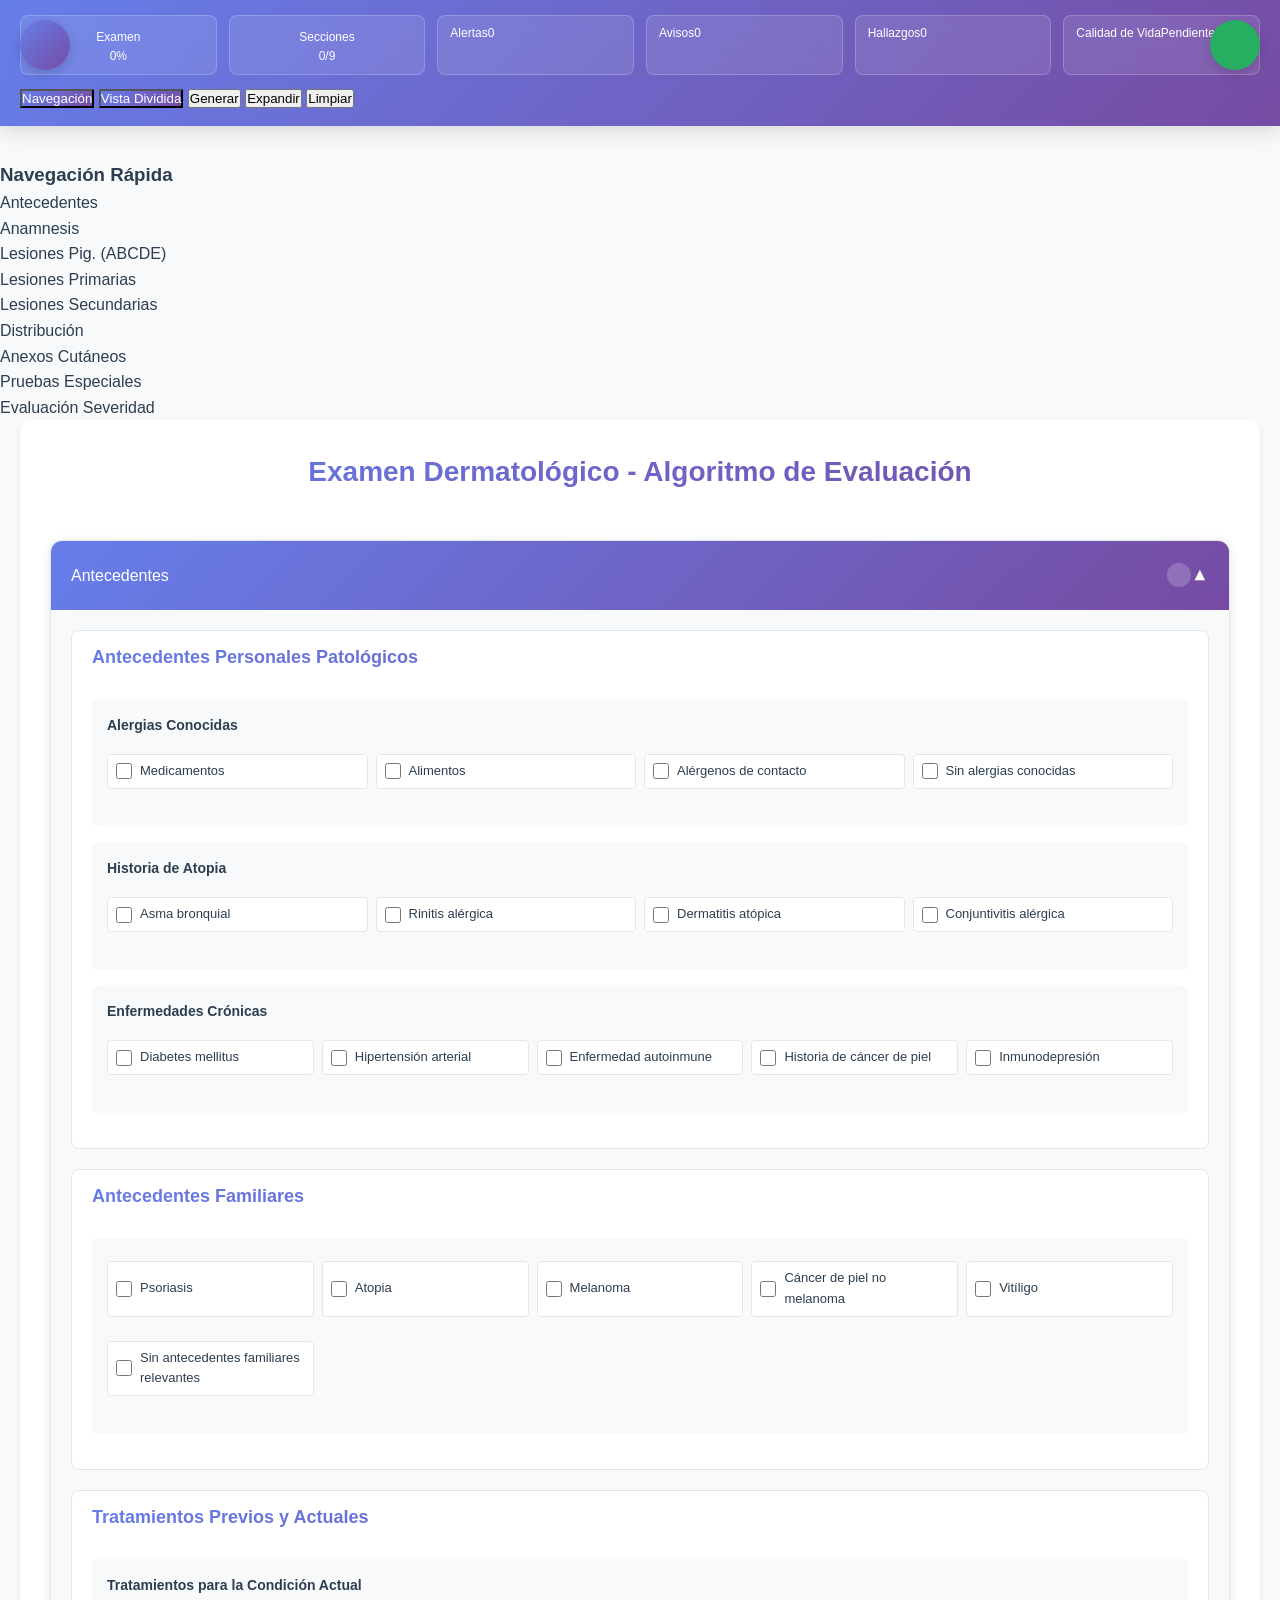
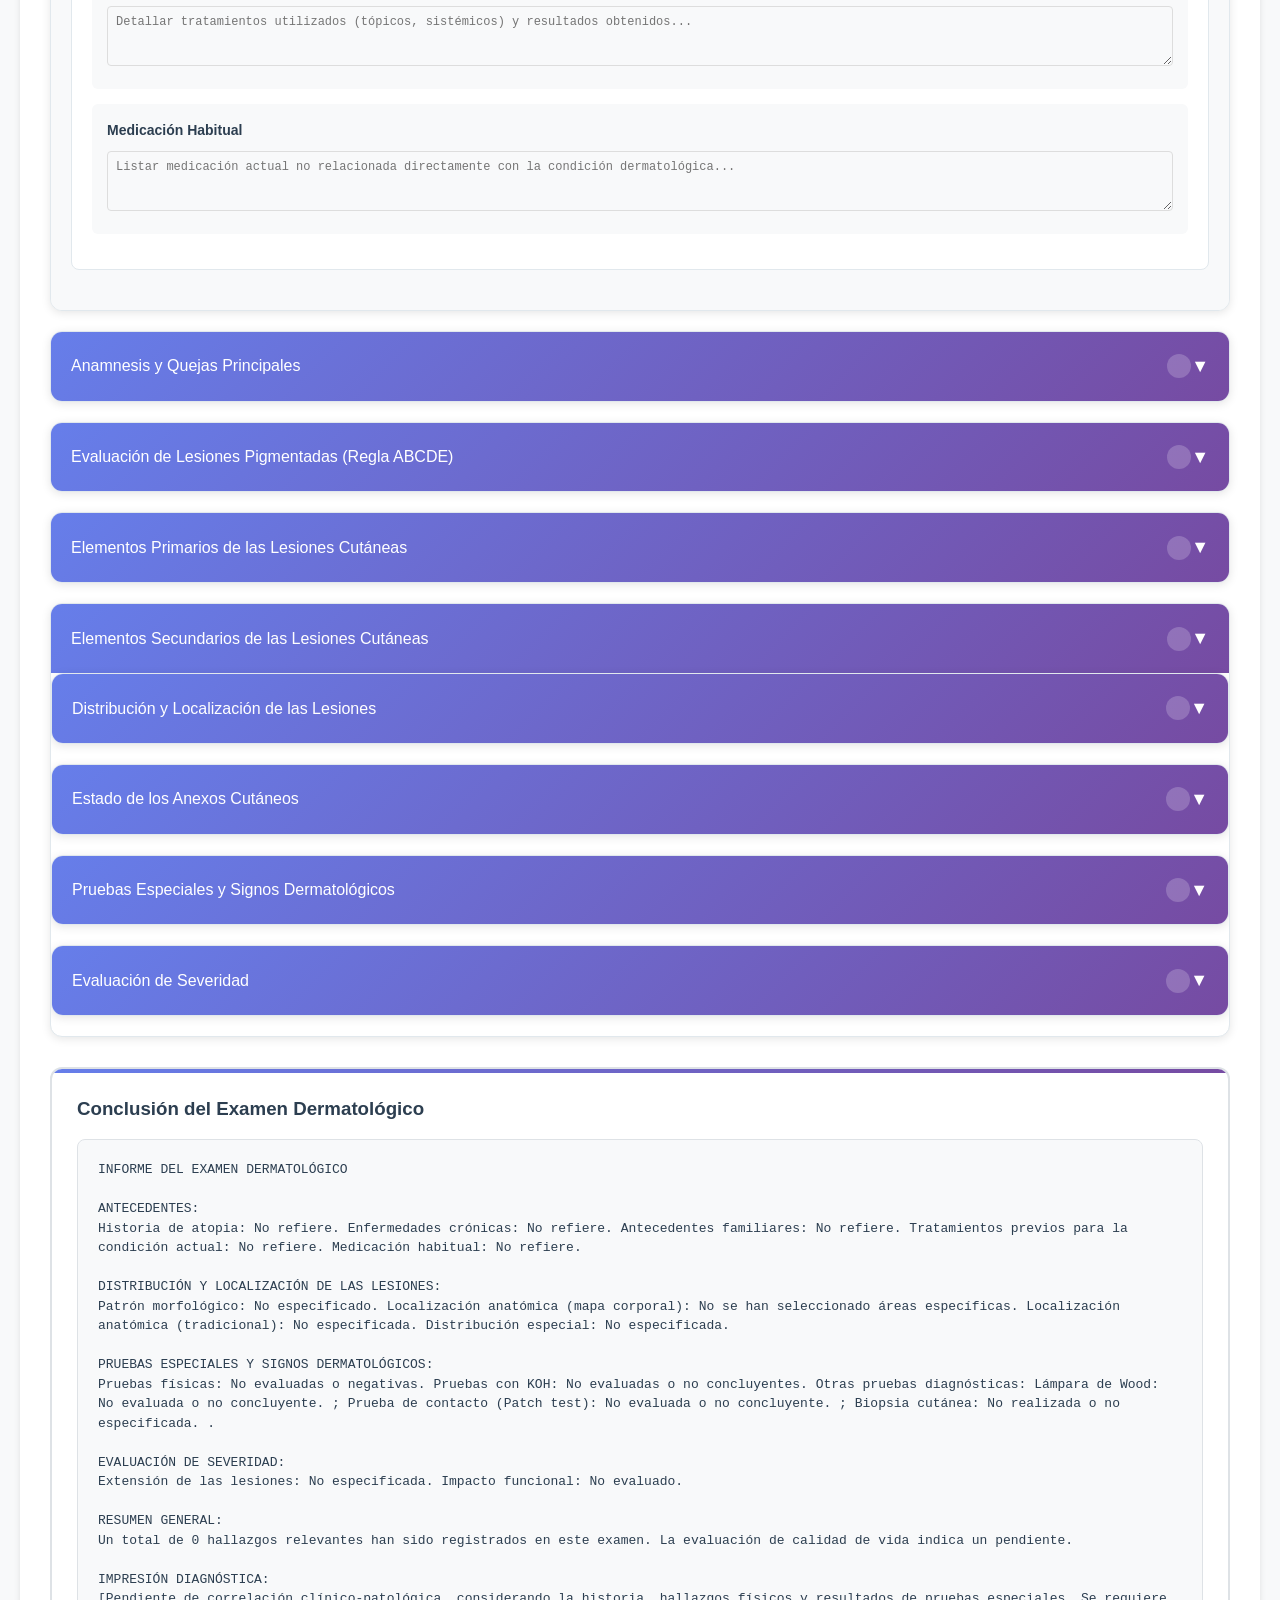
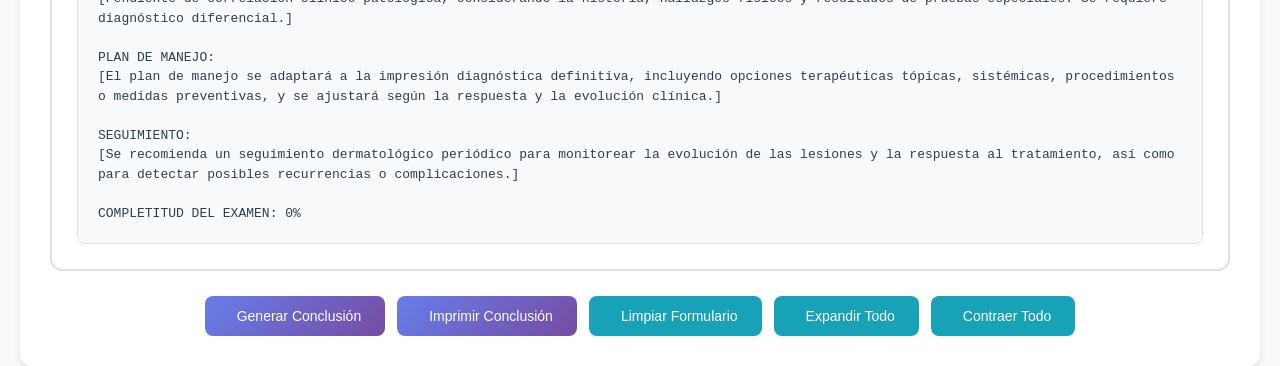
==== commit daaf37d0: "This template will be used for migrating the remaining 11 files." ====
--- a/algoritmos_nuevo_diseno/dermatologia.html
+++ b/algoritmos_nuevo_diseno/dermatologia.html
@@ -1,4377 +1,3350 @@
-<!DOCTYPE html>
-<html lang="es">
-<head>
-    <meta charset="UTF-8">
-    <meta name="viewport" content="width=device-width, initial-scale=1.0">
-    <title>Examen Dermatológico - Algoritmo de Evaluación</title>
-    <link rel="stylesheet" href="./styles/main.css">
-    <link rel="stylesheet" href="./styles/dashboard.css">
-    <style>
-        /* Специфичные стили для дерматологического экзамена */
-        .main-container {
-            padding-top: 160px; /* Пространство для фиксированного дашборда */
-        }
-
-        .nav-item i {
-            width: 16px;
-            text-align: center;
-        }
-
-        /* 📊 PANEL LATERAL STICKY - FUNCIONALIDAD PRINCIPAL (Copiado y adaptado de gastro.html) */
-        .sticky-panel {
-            position: fixed;
-            top: 160px; /* Ajustado para debajo del dashboard */
-            right: -420px; /* Oculto por defecto */
-            width: 400px;
-            height: calc(100vh - 180px);
-            background: var(--card-bg);
-            border-radius: 12px 0 0 12px;
-            box-shadow: -4px 0 20px rgba(0,0,0,0.15);
-            z-index: 997;
-            transition: right 0.4s cubic-bezier(0.25, 0.46, 0.45, 0.94);
-            overflow: hidden;
-            border: 2px solid var(--primary-gradient);
-        }
-
-        .sticky-panel.active {
-            right: 0;
-        }
-
-        .sticky-header {
-            background: var(--primary-gradient);
-            color: white;
-            padding: 15px 20px;
-            display: flex;
-            justify-content: space-between;
-            align-items: center;
-            font-weight: 600;
-            font-size: 14px;
-        }
-
-        .sticky-controls {
-            display: flex;
-            gap: 8px;
-        }
-
-        .sticky-btn {
-            background: rgba(255,255,255,0.2);
-            border: none;
-            color: white;
-            border-radius: 4px;
-            padding: 6px 10px;
-            cursor: pointer;
-            font-size: 12px;
-            transition: all 0.3s ease;
-            display: flex;
-            align-items: center;
-            gap: 4px;
-        }
-
-        .sticky-btn:hover {
-            background: rgba(255,255,255,0.3);
-            transform: scale(1.05);
-        }
-
-        .sticky-content {
-            padding: 20px;
-            height: calc(100% - 70px);
-            overflow-y: auto;
-            font-family: 'Courier New', monospace;
-            font-size: 11px;
-            line-height: 1.4;
-            white-space: pre-wrap;
-            background: var(--light-bg);
-        }
-
-        .update-indicator {
-            position: absolute;
-            top: 50%;
-            left: 50%;
-            transform: translate(-50%, -50%);
-            background: var(--primary-gradient);
-            color: white;
-            padding: 10px 20px;
-            border-radius: 20px;
-            display: none;
-            align-items: center;
-            gap: 8px;
-            font-size: 12px;
-            z-index: 10;
-        }
-
-        .update-indicator.active {
-            display: flex;
-        }
-
-        .spinner {
-            width: 16px;
-            height: 16px;
-            border: 2px solid rgba(255,255,255,0.3);
-            border-top: 2px solid white;
-            border-radius: 50%;
-            animation: spin 1s linear infinite;
-        }
-
-        @keyframes spin {
-            0% { transform: rotate(0deg); }
-            100% { transform: rotate(360deg); }
-        }
-
-        /* Notificación de copia (Copiado de gastro.html) */
-        .copy-notification {
-            position: fixed;
-            top: 200px;
-            right: 20px;
-            background: var(--normal-color);
-            color: white;
-            padding: 10px 20px;
-            border-radius: 8px;
-            font-size: 12px;
-            font-weight: 500;
-            opacity: 0;
-            transform: translateX(100px);
-            transition: all 0.3s ease;
-            z-index: 1002;
-            display: flex;
-            align-items: center;
-            gap: 8px;
-        }
-
-        .copy-notification.show {
-            opacity: 1;
-            transform: translateX(0);
-        }
-
-        /* Ajustar contenido principal cuando panel está activo (Copiado y adaptado de gastro.html) */
-        /* Aplicado al body para simplicidad, como en gastro.html */
-        body.split-view-active .main-container {
-            margin-right: 420px;
-            transition: margin-right 0.4s cubic-bezier(0.25, 0.46, 0.45, 0.94);
-        }
-        body.split-view .main-container { /* Para el panel de navegación izquierdo */
-            margin-left: 290px;
-            margin-right: 20px; /* Asegura que no se solape con el sticky si ambos están abiertos */
-            transition: margin-left 0.3s ease, margin-right 0.3s ease;
-        }
-
-        /* Contenedor principal (Modificado para usar variables y mejores sombras) */
-        .main-container {
-            background: var(--card-bg);
-            border-radius: 12px;
-            box-shadow: 0 4px 6px rgba(0,0,0,0.1);
-            padding: 30px;
-            margin: 0 20px; /* Ajuste para espacio en los lados */
-            transition: all 0.3s ease;
-        }
-        
-        /* Título principal (Modificado para usar gradiente de texto) */
-        h1 {
-            color: var(--text-color-light); /* Fallback */
-            text-align: center;
-            margin-bottom: 30px;
-            font-size: 28px;
-            background: var(--primary-gradient);
-            -webkit-background-clip: text;
-            -webkit-text-fill-color: transparent;
-            background-clip: text;
-            padding-bottom: 15px; /* Reemplaza border-bottom con gradiente de texto */
-        }
-        
-        /* Стили секций уже определены в common.css */
-        
-        .section-header .arrow {
-            transition: transform 0.3s ease;
-            font-size: 18px;
-        }
-        
-        .section-header.expanded .arrow {
-            transform: rotate(180deg);
-        }
-
-        /* Badge de completado (Copiado de gastro.html) */
-        .section-header .completion-badge {
-            background: rgba(255,255,255,0.2);
-            border-radius: 50%;
-            width: 24px;
-            height: 24px;
-            display: flex;
-            align-items: center;
-            justify-content: center;
-            font-size: 12px;
-            margin-left: 10px;
-        }
-
-        .section-header .completion-badge.completed {
-            background: var(--normal-color);
-        }
-        
-        .section-content {
-            max-height: 0;
-            overflow: hidden;
-            transition: max-height 0.5s ease-in-out;
-            background: var(--light-bg); /* Fondo de la sección de contenido */
-        }
-        
-        .section-content.expanded {
-            padding: 20px;
-        }
-        
-        /* Contenedores de examen (Modificado para usar variables y sombras en hover) */
-        .exam-container {
-            background: var(--card-bg);
-            border: 1px solid #e1e8ed;
-            border-radius: 8px;
-            padding: 20px;
-            margin-bottom: 20px;
-            transition: all 0.3s ease; /* Transición para hover */
-        }
-        .exam-container:hover {
-            box-shadow: 0 2px 10px rgba(0,0,0,0.05); /* Sombra suave al pasar el ratón */
-        }
-        
-        .exam-header {
-            font-size: 18px;
-            font-weight: 600;
-            background: var(--primary-gradient); /* Usar gradiente para el encabezado del examen */
-            -webkit-background-clip: text;
-            -webkit-text-fill-color: transparent;
-            background-clip: text;
-            margin: -20px -20px 15px -20px; /* Extender el fondo */
-            padding: 12px 20px;
-            border-radius: 8px 8px 0 0; /* Bordes redondeados en la parte superior */
-            border-bottom: none; /* Eliminar el borde inferior que tenías */
-        }
-        
-        .exam-section {
-            background: var(--light-bg);
-            border-radius: 6px;
-            padding: 15px;
-            margin-bottom: 15px;
-            transition: all 0.3s ease;
-        }
-        
-        .exam-section h4 {
-            color: var(--text-color-light); /* Color de texto principal */
-            margin: 0 0 10px 0;
-            font-size: 14px;
-            font-weight: 600;
-        }
-
-        .sub-header {
-            color: var(--primary-gradient); /* Usar tu color primario para sub-headers */
-            margin: 15px 0 8px 0;
-            font-size: 13px;
-            font-weight: 600;
-            text-transform: uppercase;
-            letter-spacing: 0.5px;
-        }
-        
-        /* Checkbox grid (Mejorado de gastro.html) */
-        .checkbox-grid {
-            display: grid;
-            grid-template-columns: repeat(auto-fit, minmax(200px, 1fr));
-            gap: 8px;
-            margin-bottom: 15px;
-        }
-        
-        .checkbox-item {
-            display: flex;
-            align-items: center;
-            gap: 8px;
-            padding: 6px 8px; /* Más padding */
-            border-radius: 4px;
-            transition: all 0.3s ease;
-        }
-        .checkbox-item:hover {
-            background: rgba(230, 126, 34, 0.05); /* Color de hover sutil */
-        }
-        
-        .checkbox-item input[type="checkbox"] {
-            width: 16px;
-            height: 16px;
-            margin: 0;
-            accent-color: var(--normal-color); /* Color del checkbox al marcar */
-        }
-        .checkbox-item input[type="radio"] {
-            width: 16px;
-            height: 16px;
-            margin: 0;
-            accent-color: var(--normal-color); /* Color del radio al marcar */
-        }
-        
-        .checkbox-item label {
-            font-size: 13px;
-            color: var(--text-color-light);
-            cursor: pointer;
-            transition: color 0.3s ease;
-        }
-        .checkbox-item input:checked + label {
-            color: var(--normal-color);
-            font-weight: 500;
-        }
-        
-        .measurement {
-            display: flex;
-            align-items: center;
-            gap: 10px;
-            margin: 5px 0;
-        }
-        
-        .measurement label {
-            font-size: 12px;
-            color: #5d6d7e;
-            flex-basis: 120px;
-            flex-shrink: 0;
-        }
-        
-        .input-field {
-            width: 80px;
-            padding: 6px 10px; /* Más padding */
-            border: 2px solid #e9ecef; /* Borde más grueso y claro */
-            border-radius: 6px; /* Más redondeado */
-            font-size: 12px;
-            text-align: center;
-            transition: all 0.3s ease; /* Transición para el foco */
-        }
-        
-        .input-field:focus {
-            outline: none;
-            border-color: var(--primary-gradient); /* Color de borde al enfocar */
-            box-shadow: 0 0 0 3px rgba(230, 126, 34, 0.1); /* Sombra suave al enfocar */
-        }
-
-        .body-map { /* Se mantiene pero la usaremos con interactive-body-map */
-            display: grid;
-            grid-template-columns: repeat(auto-fit, minmax(300px, 1fr));
-            gap: 15px;
-            margin-bottom: 10px;
-        }
-
-        .body-area { /* Se mantiene */
-            padding: 10px;
-            border: 1px solid #e1e8ed;
-            border-radius: 4px;
-            background: var(--card-bg);
-        }
-
-        .body-area h5 { /* Se mantiene */
-            margin: 0 0 8px 0;
-            font-size: 12px;
-            color: var(--text-color-light);
-            text-align: center;
-            font-weight: 600;
-        }
-
-        /* Secciones de evaluación de severidad (adaptadas para usar variables y transparencia) */
-        .severity-section {
-            background: rgba(255, 193, 7, 0.08); /* Fondo suave del color de advertencia */
-            border: 1px solid var(--warning-color);
-            border-radius: 8px; /* Más redondeado */
-            padding: 15px;
-            margin-top: 15px;
-        }
-
-        .severity-section h4 {
-            color: var(--warning-color);
-            margin: 0 0 10px 0;
-            font-size: 14px;
-            font-weight: 600;
-        }
-
-        .severity-grid {
-            display: grid;
-            grid-template-columns: repeat(auto-fit, minmax(150px, 1fr));
-            gap: 8px;
-        }
-
-        .severity-item {
-            display: flex;
-            align-items: center;
-            gap: 6px;
-            padding: 3px;
-        }
-
-        .severity-item input[type="radio"] {
-            width: 14px;
-            height: 14px;
-            accent-color: var(--normal-color); /* Color del radio al marcar */
-        }
-
-        .severity-item label {
-            font-size: 12px;
-            color: var(--text-color-light); /* Color de texto principal */
-            cursor: pointer;
-        }
-        
-        .test-results {
-            margin-top: 10px;
-        }
-        
-        .test-item {
-            display: flex;
-            align-items: center;
-            justify-content: space-between;
-            flex-wrap: wrap;
-            padding: 8px 12px; /* Más padding */
-            margin: 4px 0;
-            background: var(--card-bg);
-            border: 1px solid #e8ecef;
-            border-radius: 6px; /* Más redondeado */
-            transition: all 0.3s ease; /* Transición para hover */
-        }
-        .test-item:hover {
-            border-color: var(--primary-gradient); /* Borde con gradiente al pasar el ratón */
-            box-shadow: 0 2px 8px rgba(230, 126, 34, 0.1); /* Sombra suave al pasar el ratón */
-        }
-        
-        .test-item label {
-            font-size: 12px;
-            color: var(--text-color-light);
-            flex-grow: 1;
-            margin-right: 10px;
-        }
-        
-        .test-controls {
-            display: flex;
-            gap: 15px;
-            align-items: center;
-        }
-        
-        .test-checkbox {
-            display: flex;
-            align-items: center;
-            gap: 4px;
-        }
-        
-        .test-checkbox input[type="checkbox"] {
-            width: 16px; /* Más grande */
-            height: 16px; /* Más grande */
-            accent-color: var(--normal-color);
-        }
-        
-        .test-checkbox span {
-            font-size: 12px; /* Más grande */
-            font-weight: 600; /* Más negrita */
-        }
-        
-        .positive { color: var(--alert-color) !important; }
-        .negative { color: var(--normal-color) !important; }
-        
-        .bilateral-container {
-            display: grid;
-            grid-template-columns: repeat(auto-fit, minmax(400px, 1fr));
-            gap: 20px;
-            margin-top: 10px;
-        }
-        
-        .side-container {
-            padding: 15px;
-            background: var(--card-bg);
-            border: 1px solid #e8ecef;
-            border-radius: 8px; /* Más redondeado */
-            transition: all 0.3s ease; /* Transición para hover */
-        }
-        .side-container:hover {
-            box-shadow: 0 4px 12px rgba(0,0,0,0.05);
-        }
-        
-        .side-header {
-            font-weight: 600;
-            font-size: 14px;
-            color: var(--text-color-light);
-            margin-bottom: 12px;
-            text-align: center;
-            border-bottom: 2px solid var(--primary-gradient); /* Borde con gradiente */
-            padding-bottom: 8px;
-        }
-        
-        .morphology-grid {
-            display: grid;
-            grid-template-columns: repeat(auto-fit, minmax(300px, 1fr));
-            gap: 20px;
-            margin-top: 10px;
-        }
-        
-        .morphology-section {
-            padding: 15px;
-            background: var(--card-bg);
-            border: 1px solid #e8ecef;
-            border-radius: 8px; /* Más redondeado */
-            transition: all 0.3s ease;
-        }
-        .morphology-section:hover {
-            box-shadow: 0 4px 12px rgba(0,0,0,0.05);
-        }
-        
-        .morphology-section h5 {
-            margin: 0 0 12px 0;
-            font-size: 14px;
-            color: var(--primary-gradient); /* Usar gradiente para el título */
-            text-align: center;
-            font-weight: 600;
-        }
-        
-        /* Conclusión (Mejorado de gastro.html) */
-        .conclusion {
-            margin-top: 30px;
-            padding: 25px; /* Más padding */
-            background: var(--card-bg);
-            border-radius: 12px; /* Más redondeado */
-            border: 2px solid #dee2e6;
-            position: relative;
-            overflow: hidden;
-        }
-
-        .conclusion::before {
-            content: '';
-            position: absolute;
-            top: 0;
-            left: 0;
-            right: 0;
-            height: 4px;
-            background: var(--primary-gradient);
-        }
-        
-        .conclusion h3 {
-            color: var(--text-color-light);
-            margin-bottom: 15px;
-        }
-        
-        .conclusion-text {
-            padding: 20px; /* Más padding */
-            background: var(--light-bg);
-            border-radius: 8px; /* Más redondeado */
-            border: 1px solid #dee2e6;
-            min-height: 200px;
-            font-family: 'Courier New', monospace;
-            white-space: pre-wrap;
-            font-size: 13px;
-            line-height: 1.5; /* Más espacio entre líneas */
-        }
-
-        /* Botones de control (Mejorado de gastro.html) */
-        .control-buttons {
-            margin-top: 25px;
-            display: flex;
-            gap: 12px; /* Más espacio */
-            justify-content: center;
-            flex-wrap: wrap;
-        }
-
-        .btn {
-            padding: 12px 24px; /* Más padding */
-            border: none;
-            border-radius: 8px; /* Más redondeado */
-            cursor: pointer;
-            font-size: 14px;
-            font-weight: 500;
-            transition: all 0.3s ease; /* Transición general */
-            display: flex; /* Para íconos */
-            align-items: center;
-            gap: 8px;
-        }
-
-        .btn:hover {
-            transform: translateY(-2px); /* Efecto de elevación */
-            box-shadow: 0 4px 12px rgba(0,0,0,0.15);
-        }
-
-        /* Colores de botones usando gradientes y variables */
-        .btn-primary {
-            background: var(--primary-gradient);
-            color: white;
-        }
-
-        .btn-primary:hover {
-            box-shadow: 0 4px 15px rgba(230, 126, 34, 0.4); /* Sombra más fuerte para primario */
-        }
-
-        .btn-secondary {
-            background-color: var(--info-color); /* Usar color info */
-            color: white;
-        }
-
-        .btn-secondary:hover {
-            background-color: #138496; /* Color más oscuro al pasar el ratón */
-            box-shadow: 0 4px 15px rgba(23, 162, 184, 0.3); /* Sombra para secundario */
-        }
-
-        /* TOGGLE DE TEMA (Copiado de gastro.html) */
-        .theme-toggle {
-            position: fixed;
-            top: 20px;
-            left: 20px;
-            background: var(--primary-gradient);
-            color: white;
-            border: none;
-            border-radius: 50%;
-            width: 50px;
-            height: 50px;
-            font-size: 20px;
-            cursor: pointer;
-            z-index: 1001;
-            transition: all 0.3s ease;
-            box-shadow: 0 4px 12px rgba(0,0,0,0.15); /* Sombra */
-        }
-
-        .theme-toggle:hover {
-            transform: scale(1.1);
-        }
-
-        /* BOTÓN HOME (Copiado de gastro.html) */
-        /* Eliminado el original y se usará el copiado arriba */
-        .home-button { /* Se mantiene el estilo de gastro.html */
-            position: fixed;
-            top: 20px;
-            right: 20px;
-            background: var(--normal-color); /* Color verde para home */
-            color: white;
-            border: none;
-            border-radius: 50%;
-            width: 50px;
-            height: 50px;
-            font-size: 20px;
-            display: flex;
-            justify-content: center;
-            align-items: center;
-            text-decoration: none;
-            box-shadow: 0 4px 12px rgba(0,0,0,0.15);
-            z-index: 1001;
-            transition: all 0.3s ease;
-        }
-        
-        .home-button:hover {
-            background-color: #229954;
-            transform: scale(1.1);
-            box-shadow: 0 6px 20px rgba(0,0,0,0.2);
-        }
-
-
-        /* Leyendas (Modificado para usar variables) */
-        .legend {
-            display: flex;
-            gap: 20px;
-            margin-bottom: 15px;
-            font-size: 12px;
-            flex-wrap: wrap;
-        }
-
-        .legend-item {
-            display: flex;
-            align-items: center;
-            gap: 5px;
-        }
-
-        .legend-color {
-            width: 12px;
-            height: 12px;
-            border-radius: 2px;
-        }
-
-        .primary-color { background-color: var(--info-color); } /* Usar info-color para primaria */
-        .secondary-color { background-color: var(--warning-color); } /* Usar warning-color para secundaria */
-        .severity-color { background-color: var(--alert-color); } /* Usar alert-color para severidad */
-
-        .distribution-map {
-            display: grid;
-            grid-template-columns: repeat(auto-fit, minmax(250px, 1fr));
-            gap: 15px;
-            margin-top: 15px;
-        }
-
-        .anatomy-region {
-            border: 1px solid #ddd;
-            border-radius: 8px; /* Más redondeado */
-            padding: 12px; /* Más padding */
-            background: var(--card-bg);
-            transition: all 0.3s ease;
-        }
-        .anatomy-region:hover {
-            box-shadow: 0 2px 8px rgba(0,0,0,0.05);
-        }
-
-        .anatomy-region h6 {
-            margin: 0 0 8px 0;
-            font-size: 13px; /* Más grande */
-            font-weight: 600;
-            color: var(--primary-gradient); /* Usar gradiente para el título */
-            text-align: center;
-            border-bottom: 1px solid var(--primary-gradient);
-            padding-bottom: 5px;
-        }
-
-        .description-area {
-            width: 100%;
-            min-height: 60px;
-            padding: 8px;
-            border: 1px solid #ddd;
-            border-radius: 4px;
-            font-size: 12px;
-            resize: vertical;
-            background: var(--light-bg); /* Fondo acorde al tema */
-            color: var(--text-color-light);
-            transition: all 0.3s ease;
-        }
-        .description-area:focus {
-            outline: none;
-            border-color: var(--primary-gradient);
-            box-shadow: 0 0 0 3px rgba(230, 126, 34, 0.1);
-        }
-
-        .score-calculation {
-            background: rgba(39, 174, 96, 0.08); /* Fondo suave del normal-color */
-            border: 1px solid var(--normal-color);
-            border-radius: 8px;
-            padding: 15px;
-            margin-top: 15px;
-        }
-
-        .score-item {
-            display: flex;
-            justify-content: space-between;
-            align-items: center;
-            margin: 5px 0;
-            font-size: 13px;
-        }
-
-        .score-value {
-            font-weight: 600;
-            color: var(--normal-color);
-        }
-
-        /* ===== NUEVAS FUNCIONALIDADES AÑADIDAS ===== */
-        
-        /* Campo de texto expandible para especificaciones */
-        .specification-field {
-            width: 100%;
-            margin-top: 8px;
-            padding: 6px 10px;
-            border: 1px solid #d1d9e0;
-            border-radius: 4px;
-            font-size: 12px;
-            background: var(--light-bg);
-            color: var(--text-color-light);
-            transition: all 0.3s ease;
-            display: none;
-        }
-
-        .specification-field.show {
-            display: block;
-        }
-
-        .specification-field:focus {
-            outline: none;
-            border-color: var(--primary-gradient);
-            background: var(--card-bg);
-            box-shadow: 0 0 0 2px rgba(230, 126, 34, 0.1);
-        }
-
-        /* Mapa corporal interactivo (Mejorado de tu original) */
-        .interactive-body-map {
-            display: grid;
-            grid-template-columns: 1fr 1fr;
-            gap: 20px;
-            margin: 20px 0;
-            background: var(--card-bg);
-            border: 1px solid #e1e8ed;
-            border-radius: 8px;
-            padding: 20px;
-        }
-
-        .body-diagram {
-            position: relative;
-            background: var(--light-bg);
-            border: 2px solid #dee2e6;
-            border-radius: 8px;
-            padding: 20px;
-            text-align: center;
-        }
-
-        .body-diagram h6 {
-            margin: 0 0 15px 0;
-            font-size: 14px;
-            font-weight: 600;
-            color: var(--text-color-light);
-        }
-
-        .body-svg {
-            width: 100%;
-            max-width: 300px;
-            height: auto;
-            cursor: crosshair;
-        }
-
-        .selected-areas {
-            margin-top: 15px;
-            font-size: 12px;
-            color: var(--text-color-light);
-        }
-
-        .selected-area-tag {
-            display: inline-block;
-            background: var(--primary-gradient);
-            color: white;
-            padding: 4px 8px;
-            margin: 2px;
-            border-radius: 12px;
-            font-size: 11px;
-            cursor: pointer;
-            transition: all 0.3s ease;
-        }
-
-        .selected-area-tag:hover {
-            background: #d35400; /* Color más oscuro */
-            transform: translateY(-1px);
-        }
-
-        /* Regla ABCDE para melanoma (Mejorada con variables) */
-        .abcde-section {
-            background: rgba(255, 152, 0, 0.08); /* Fondo suave del color de advertencia */
-            border: 2px solid var(--warning-color);
-            border-radius: 8px;
-            padding: 20px;
-            margin: 15px 0;
-        }
-
-        .abcde-section h4 {
-            color: var(--warning-color);
-            margin: 0 0 15px 0;
-            font-size: 16px;
-            font-weight: 600;
-            text-align: center;
-            border-bottom: 2px solid var(--warning-color); /* Borde con color de advertencia */
-            padding-bottom: 8px;
-        }
-
-        .abcde-grid {
-            display: grid;
-            grid-template-columns: repeat(auto-fit, minmax(200px, 1fr));
-            gap: 15px;
-        }
-
-        .abcde-item {
-            background: var(--card-bg);
-            border: 1px solid #ffcc02; /* Color de borde de advertencia */
-            border-radius: 6px;
-            padding: 12px;
-            transition: all 0.3s ease;
-        }
-        .abcde-item:hover {
-            box-shadow: 0 2px 8px rgba(0,0,0,0.05);
-            transform: translateY(-2px);
-        }
-
-        .abcde-letter {
-            font-size: 18px;
-            font-weight: 700;
-            color: var(--warning-color);
-            margin-bottom: 8px;
-        }
-
-        .abcde-description {
-            font-size: 12px;
-            color: var(--text-color-light);
-            margin-bottom: 10px;
-        }
-
-        /* Vista dividida para conclusión (Se elimina el original para usar el sticky-panel) */
-        /* La vista dividida ahora se maneja con las clases en el body: split-view y split-view-active */
-        
-        /* Escalas adicionales (Mejoradas con variables) */
-        .scale-section {
-            background: rgba(70, 130, 180, 0.08); /* Fondo suave del info-color */
-            border: 1px solid var(--info-color);
-            border-radius: 8px;
-            padding: 15px;
-            margin: 15px 0;
-        }
-
-        .scale-section h4 {
-            color: var(--info-color);
-            margin: 0 0 10px 0;
-            font-size: 14px;
-            font-weight: 600;
-        }
-
-        .dlqi-question {
-            background: var(--card-bg);
-            border: 1px solid #cbd5e0;
-            border-radius: 4px;
-            padding: 10px;
-            margin: 8px 0;
-        }
-
-        .dlqi-question label {
-            font-size: 12px;
-            color: var(--text-color-light);
-            margin-bottom: 6px;
-            display: block;
-        }
-
-        .dlqi-options {
-            display: flex;
-            gap: 15px;
-            flex-wrap: wrap;
-        }
-
-        .dlqi-option {
-            display: flex;
-            align-items: center;
-            gap: 4px;
-        }
-
-        .dlqi-option input[type="radio"] {
-            width: 14px;
-            height: 14px;
-            accent-color: var(--normal-color);
-        }
-
-        .dlqi-option label {
-            font-size: 11px !important;
-            margin: 0 !important;
-            cursor: pointer;
-            color: var(--text-color-light);
-        }
-
-        /* Responsive design mejorado (Copiado de gastro.html) */
-        @media (max-width: 1200px) {
-            /* Las reglas de split-view-container se eliminan porque se usan las del body */
-            .sticky-panel {
-                width: 350px;
-            }
-            body.split-view-active .main-container {
-                margin-right: 370px;
-            }
-        }
-
-        @media (max-width: 768px) {
-            body { padding-top: 120px; } /* Ajuste para móviles */
-            
-            .control-bar {
-                position: relative;
-                top: auto;
-                right: auto;
-                justify-content: center;
-                margin: 10px 0;
-            }
-            
-            .nav-panel {
-                transform: translateX(-100%);
-                width: calc(100vw - 40px);
-            }
-            
-            .main-container {
-                margin: 0 10px;
-            }
-            
-            body.split-view .main-container {
-                margin-left: 10px;
-            }
-
-            .sticky-panel {
-                width: calc(100vw - 20px);
-                right: -100vw;
-                left: 10px;
-                border-radius: 12px;
-            }
-            
-            .sticky-panel.active {
-                right: auto;
-                left: 10px;
-            }
-            
-            body.split-view-active .main-container {
-                margin-right: 10px;
-            }
-            
-            .checkbox-grid {
-                grid-template-columns: 1fr;
-            }
-            
-            .interactive-body-map {
-                grid-template-columns: 1fr;
-            }
-            
-            .abcde-grid {
-                grid-template-columns: 1fr;
-            }
-            .morphology-grid {
-                grid-template-columns: 1fr;
-            }
-            .bilateral-container {
-                grid-template-columns: 1fr;
-            }
-            .distribution-map {
-                grid-template-columns: 1fr;
-            }
-        }
-
-        /* Indicadores de campos completados (Copiado de gastro.html, renombrado y reestilizado) */
-        .completion-badge { /* Nombre usado en gastro.html */
-            background: rgba(255,255,255,0.2);
-            border-radius: 50%;
-            width: 24px;
-            height: 24px;
-            display: flex;
-            align-items: center;
-            justify-content: center;
-            font-size: 12px;
-            margin-left: 10px;
-        }
-
-        .completion-badge.completed { /* Cambiado a .completed para mantener consistencia con gastro.html */
-            background: var(--normal-color);
-        }
-
-        /* Nuevas animaciones (Copiado de gastro.html) */
-        @keyframes slideIn {
-            from { transform: translateX(-20px); opacity: 0; }
-            to { transform: translateX(0); opacity: 1; }
-        }
-
-        .slide-in {
-            animation: slideIn 0.3s ease forwards;
-        }
-    </style>
-</head>
-<body>
-    <button class="theme-toggle" onclick="toggleTheme()" title="Cambiar tema">
-        <i class="fas fa-moon" id="theme-icon"></i>
-    </button>
-
-    <a href="index.html" class="home-button" title="Inicio">
-        <i class="fas fa-home"></i>
-    </a>
-    
-    <div class="dashboard-fixed">
-        <div class="dashboard-content">
-            <div class="dashboard-grid">
-                <div class="dashboard-item">
-                    <i class="fas fa-user-md"></i>
-                    <div>Examen</div>
-                    <div id="exam-progress">0%</div>
-                </div>
-                <div class="dashboard-item">
-                    <i class="fas fa-clipboard-list"></i>
-                    <div>Secciones</div>
-                    <div id="sections-completed">0/8</div> </div>
-                <div class="dashboard-item dashboard-alert" id="alerts-item">
-                    <i class="fas fa-exclamation-triangle"></i>
-                    <div>Alertas</div>
-                    <div id="alert-count">0</div>
-                </div>
-                <div class="dashboard-item dashboard-warning" id="warnings-item">
-                    <i class="fas fa-exclamation-circle"></i>
-                    <div>Avisos</div>
-                    <div id="warning-count">0</div>
-                </div>
-                <div class="dashboard-item dashboard-normal" id="findings-item">
-                    <i class="fas fa-search"></i>
-                    <div>Hallazgos</div>
-                    <div id="findings-count">0</div>
-                </div>
-                <div class="dashboard-item" id="quality-of-life-item">
-                    <i class="fas fa-heart"></i>
-                    <div>Calidad de Vida</div>
-                    <div id="quality-of-life-status">Pendiente</div>
-                </div>
-            </div>
-            <div class="control-bar">
-                <button class="control-btn btn-primary" onclick="toggleNavPanel()">
-                    <i class="fas fa-bars"></i> Navegación
-                </button>
-                <button class="control-btn btn-primary" onclick="toggleStickyPanel()" id="sticky-toggle-btn">
-                    <i class="fas fa-columns"></i> Vista Dividida
-                </button>
-                <button class="control-btn btn-success" onclick="generateConclusion()">
-                    <i class="fas fa-file-medical"></i> Generar
-                </button>
-                <button class="control-btn btn-warning" onclick="expandAllSections()">
-                    <i class="fas fa-expand-alt"></i> Expandir
-                </button>
-                <button class="control-btn btn-danger" onclick="clearForm()">
-                    <i class="fas fa-trash"></i> Limpiar
-                </button>
-            </div>
-        </div>
-    </div>
-
-    <div class="nav-panel" id="nav-panel">
-        <h3><i class="fas fa-map"></i> Navegación Rápida</h3>
-        <div class="nav-item" onclick="scrollToSection('antecedentes')">
-            <i class="fas fa-user-injured"></i>
-            <span>Antecedentes</span>
-            <i class="fas fa-check" style="margin-left: auto; opacity: 0;" id="nav-antecedentes"></i>
-        </div>
-        <div class="nav-item" onclick="scrollToSection('anamnesis')">
-            <i class="fas fa-notes-medical"></i>
-            <span>Anamnesis</span>
-            <i class="fas fa-check" style="margin-left: auto; opacity: 0;" id="nav-anamnesis"></i>
-        </div>
-        <div class="nav-item" onclick="scrollToSection('lesiones-pigmentadas')">
-            <i class="fas fa-microscope"></i>
-            <span>Lesiones Pig. (ABCDE)</span>
-            <i class="fas fa-check" style="margin-left: auto; opacity: 0;" id="nav-lesiones-pigmentadas"></i>
-        </div>
-        <div class="nav-item" onclick="scrollToSection('primary-lesions')">
-            <i class="fas fa-diagnoses"></i>
-            <span>Lesiones Primarias</span>
-            <i class="fas fa-check" style="margin-left: auto; opacity: 0;" id="nav-primary-lesions"></i>
-        </div>
-        <div class="nav-item" onclick="scrollToSection('secondary-lesions')">
-            <i class="fas fa-virus-slash"></i>
-            <span>Lesiones Secundarias</span>
-            <i class="fas fa-check" style="margin-left: auto; opacity: 0;" id="nav-secondary-lesions"></i>
-        </div>
-        <div class="nav-item" onclick="scrollToSection('distribution')">
-            <i class="fas fa-map-marked-alt"></i>
-            <span>Distribución</span>
-            <i class="fas fa-check" style="margin-left: auto; opacity: 0;" id="nav-distribution"></i>
-        </div>
-        <div class="nav-item" onclick="scrollToSection('appendages')">
-            <i class="fas fa-dna"></i>
-            <span>Anexos Cutáneos</span>
-            <i class="fas fa-check" style="margin-left: auto; opacity: 0;" id="nav-appendages"></i>
-        </div>
-        <div class="nav-item" onclick="scrollToSection('special-tests')">
-            <i class="fas fa-vials"></i>
-            <span>Pruebas Especiales</span>
-            <i class="fas fa-check" style="margin-left: auto; opacity: 0;" id="nav-special-tests"></i>
-        </div>
-        <div class="nav-item" onclick="scrollToSection('severity')">
-            <i class="fas fa-chart-line"></i>
-            <span>Evaluación Severidad</span>
-            <i class="fas fa-check" style="margin-left: auto; opacity: 0;" id="nav-severity"></i>
-        </div>
-    </div>
-
-    <div class="sticky-panel" id="stickyConclusion">
-        <div class="sticky-header">
-            <span><i class="fas fa-file-medical-alt"></i> Informe en Tiempo Real</span>
-            <div class="sticky-controls">
-                <button class="sticky-btn" onclick="copyStickyToClipboard()" title="Copiar informe">
-                    <i class="fas fa-copy"></i>
-                </button>
-                <button class="sticky-btn" onclick="printStickyConclusion()" title="Imprimir informe">
-                    <i class="fas fa-print"></i>
-                </button>
-                <button class="sticky-btn" onclick="generateStickyConclusion()" title="Actualizar informe">
-                    <i class="fas fa-sync-alt"></i>
-                </button>
-            </div>
-        </div>
-        <div class="sticky-content" id="stickyContent">
-            Seleccione los parámetros del examen para generar el informe en tiempo real...
-        </div>
-        <div class="update-indicator" id="updateIndicator">
-            <div class="spinner"></div>
-            <span>Actualizando informe...</span>
-        </div>
-    </div>
-
-    <div class="copy-notification" id="copyNotification">
-        <i class="fas fa-check-circle"></i>
-        <span>¡Informe copiado al portapapeles!</span>
-    </div>
-
-    <div class="main-container">
-        <h1><i class="fas fa-user-tag"></i> Examen Dermatológico - Algoritmo de Evaluación</h1> <div class="section" id="section-antecedentes">
-            <div class="section-header" onclick="toggleSection(this)">
-                <span><i class="fas fa-history"></i> Antecedentes</span> <div style="display: flex; align-items: center;">
-                    <div class="completion-badge" id="badge-antecedentes">
-                        <i class="fas fa-circle"></i>
-                    </div>
-                    <span class="arrow">▼</span>
-                </div>
-            </div>
-            <div class="section-content" id="antecedentes">
-                <div class="exam-container">
-                    <div class="exam-header"><i class="fas fa-notes-medical"></i> Antecedentes Personales Patológicos</div>
-                    <div class="exam-section">
-                        <h4>Alergias Conocidas</h4>
-                        <div class="checkbox-grid">
-                            <div class="checkbox-item">
-                                <input type="checkbox" id="alergia-medicamentos" onchange="toggleSpecification('alergia-medicamentos', 'spec-medicamentos')">
-                                <label for="alergia-medicamentos">Medicamentos</label>
-                            </div>
-                            <div class="checkbox-item">
-                                <input type="checkbox" id="alergia-alimentos" onchange="toggleSpecification('alergia-alimentos', 'spec-alimentos')">
-                                <label for="alergia-alimentos">Alimentos</label>
-                            </div>
-                            <div class="checkbox-item">
-                                <input type="checkbox" id="alergia-contacto" onchange="toggleSpecification('alergia-contacto', 'spec-contacto')">
-                                <label for="alergia-contacto">Alérgenos de contacto</label>
-                            </div>
-                            <div class="checkbox-item">
-                                <input type="checkbox" id="sin-alergias" onchange="toggleSinAlergias()">
-                                <label for="sin-alergias">Sin alergias conocidas</label>
-                            </div>
-                        </div>
-                        <input type="text" class="specification-field" id="spec-medicamentos" placeholder="Especificar medicamentos...">
-                        <input type="text" class="specification-field" id="spec-alimentos" placeholder="Especificar alimentos...">
-                        <input type="text" class="specification-field" id="spec-contacto" placeholder="Especificar alérgenos...">
-                    </div>
-                    
-                    <div class="exam-section">
-                        <h4>Historia de Atopia</h4>
-                        <div class="checkbox-grid">
-                            <div class="checkbox-item"><input type="checkbox" id="asma-bronquial"><label for="asma-bronquial">Asma bronquial</label></div>
-                            <div class="checkbox-item"><input type="checkbox" id="rinitis-alergica"><label for="rinitis-alergica">Rinitis alérgica</label></div>
-                            <div class="checkbox-item"><input type="checkbox" id="dermatitis-atopica"><label for="dermatitis-atopica">Dermatitis atópica</label></div>
-                            <div class="checkbox-item"><input type="checkbox" id="conjuntivitis-alergica"><label for="conjuntivitis-alergica">Conjuntivitis alérgica</label></div>
-                        </div>
-                    </div>
-
-                    <div class="exam-section">
-                        <h4>Enfermedades Crónicas</h4>
-                        <div class="checkbox-grid">
-                            <div class="checkbox-item"><input type="checkbox" id="diabetes"><label for="diabetes">Diabetes mellitus</label></div>
-                            <div class="checkbox-item"><input type="checkbox" id="hipertension"><label for="hipertension">Hipertensión arterial</label></div>
-                            <div class="checkbox-item"><input type="checkbox" id="enf-autoinmune"><label for="enf-autoinmune">Enfermedad autoinmune</label></div>
-                            <div class="checkbox-item"><input type="checkbox" id="cancer-piel"><label for="cancer-piel">Historia de cáncer de piel</label></div>
-                            <div class="checkbox-item"><input type="checkbox" id="inmunodepresion"><label for="inmunodepresion">Inmunodepresión</label></div>
-                        </div>
-                    </div>
-                </div>
-
-                <div class="exam-container">
-                    <div class="exam-header"><i class="fas fa-users"></i> Antecedentes Familiares</div>
-                    <div class="exam-section">
-                        <div class="checkbox-grid">
-                            <div class="checkbox-item"><input type="checkbox" id="fam-psoriasis"><label for="fam-psoriasis">Psoriasis</label></div>
-                            <div class="checkbox-item"><input type="checkbox" id="fam-atopia"><label for="fam-atopia">Atopia</label></div>
-                            <div class="checkbox-item"><input type="checkbox" id="fam-melanoma"><label for="fam-melanoma">Melanoma</label></div>
-                            <div class="checkbox-item"><input type="checkbox" id="fam-cancer-piel"><label for="fam-cancer-piel">Cáncer de piel no melanoma</label></div>
-                            <div class="checkbox-item"><input type="checkbox" id="fam-vitiligo"><label for="fam-vitiligo">Vitíligo</label></div>
-                            <div class="checkbox-item"><input type="checkbox" id="sin-antec-fam" onchange="toggleSinAntecedentesFam()"><label for="sin-antec-fam">Sin antecedentes familiares relevantes</label></div>
-                        </div>
-                    </div>
-                </div>
-
-                <div class="exam-container">
-                    <div class="exam-header"><i class="fas fa-pills"></i> Tratamientos Previos y Actuales</div>
-                    <div class="exam-section">
-                        <h4>Tratamientos para la Condición Actual</h4>
-                        <textarea class="description-area" id="tratamientos-previos" placeholder="Detallar tratamientos utilizados (tópicos, sistémicos) y resultados obtenidos..."></textarea>
-                    </div>
-                    <div class="exam-section">
-                        <h4>Medicación Habitual</h4>
-                        <textarea class="description-area" id="medicacion-habitual" placeholder="Listar medicación actual no relacionada directamente con la condición dermatológica..."></textarea>
-                    </div>
-                </div>
-            </div>
-        </div>
-        
-        <div class="section" id="section-anamnesis">
-            <div class="section-header" onclick="toggleSection(this)">
-                <span><i class="fas fa-question-circle"></i> Anamnesis y Quejas Principales</span>
-                <div style="display: flex; align-items: center;">
-                    <div class="completion-badge" id="badge-anamnesis">
-                        <i class="fas fa-circle"></i>
-                    </div>
-                    <span class="arrow">▼</span>
-                </div>
-            </div>
-            <div class="section-content" id="anamnesis">
-                <div class="exam-container">
-                    <div class="exam-header"><i class="fas fa-hand-holding-medical"></i> Quejas Dermatológicas Principales</div>
-                    <div class="checkbox-grid">
-                        <div class="checkbox-item"><input type="checkbox" id="prurito"><label for="prurito">Prurito</label></div>
-                        <div class="checkbox-item"><input type="checkbox" id="dolor-cutaneo"><label for="dolor-cutaneo">Dolor cutáneo</label></div>
-                        <div class="checkbox-item"><input type="checkbox" id="ardor"><label for="ardor">Ardor/Quemazón</label></div>
-                        <div class="checkbox-item"><input type="checkbox" id="erupciones"><label for="erupciones">Erupciones cutáneas</label></div>
-                        <div class="checkbox-item"><input type="checkbox" id="descamacion"><label for="descamacion">Descamación</label></div>
-                        <div class="checkbox-item"><input type="checkbox" id="cambio-color"><label for="cambio-color">Cambio de coloración</label></div>
-                        <div class="checkbox-item"><input type="checkbox" id="caida-cabello"><label for="caida-cabello">Caída del cabello</label></div>
-                        <div class="checkbox-item"><input type="checkbox" id="cambios-unas"><label for="cambios-unas">Cambios en uñas</label></div>
-                        <div class="checkbox-item"><input type="checkbox" id="lesiones-mucosas"><label for="lesiones-mucosas">Lesiones en mucosas</label></div>
-                        <div class="checkbox-item"><input type="checkbox" id="fotosensibilidad"><label for="fotosensibilidad">Fotosensibilidad</label></div>
-                        <div class="checkbox-item"><input type="checkbox" id="sin-quejas" onchange="handleNoComplaints()"><label for="sin-quejas">Sin quejas</label></div>
-                    </div>
-                </div>
-
-                <div class="exam-container">
-                    <div class="exam-header"><i class="fas fa-clock"></i> Características Temporales</div>
-                    <div class="exam-section">
-                        <h4>Tiempo de evolución</h4>
-                        <div class="checkbox-grid">
-                            <div class="checkbox-item"><input type="radio" name="tiempo-evolucion" id="agudo"><label for="agudo">Agudo (&lt; 6 semanas)</label></div>
-                            <div class="checkbox-item"><input type="radio" name="tiempo-evolucion" id="subagudo"><label for="subagudo">Subagudo (6 semanas - 3 meses)</label></div>
-                            <div class="checkbox-item"><input type="radio" name="tiempo-evolucion" id="cronico"><label for="cronico">Crónico (&gt; 3 meses)</label></div>
-                        </div>
-                    </div>
-                    <div class="exam-section">
-                        <h4>Patrón de presentación</h4>
-                        <div class="checkbox-grid">
-                            <div class="checkbox-item"><input type="checkbox" id="episodico"><label for="episodico">Episódico/Recurrente</label></div>
-                            <div class="checkbox-item"><input type="checkbox" id="persistente"><label for="persistente">Persistente</label></div>
-                            <div class="checkbox-item"><input type="checkbox" id="estacional"><label for="estacional">Estacional</label></div>
-                            <div class="checkbox-item"><input type="checkbox" id="primera-vez"><label for="primera-vez">Primera vez</label></div>
-                        </div>
-                    </div>
-                </div>
-
-                <div class="exam-container">
-                    <div class="exam-header"><i class="fas fa-exclamation-triangle"></i> Factores Desencadenantes</div>
-                    <div class="checkbox-grid">
-                        <div class="checkbox-item"><input type="checkbox" id="exposicion-solar"><label for="exposicion-solar">Exposición solar</label></div>
-                        <div class="checkbox-item">
-                            <input type="checkbox" id="contacto-quimicos" onchange="toggleSpecification('contacto-quimicos', 'spec-quimicos')">
-                            <label for="contacto-quimicos">Contacto con químicos</label>
-                        </div>
-                        <div class="checkbox-item">
-                            <input type="checkbox" id="nuevos-cosmeticos" onchange="toggleSpecification('nuevos-cosmeticos', 'spec-cosmeticos')">
-                            <label for="nuevos-cosmeticos">Nuevos cosméticos</label>
-                        </div>
-                        <div class="checkbox-item">
-                            <input type="checkbox" id="medicamentos-factor" onchange="toggleSpecification('medicamentos-factor', 'spec-medicamentos-factor')">
-                            <label for="medicamentos-factor">Medicamentos</label>
-                        </div>
-                        <div class="checkbox-item">
-                            <input type="checkbox" id="alimentos-factor" onchange="toggleSpecification('alimentos-factor', 'spec-alimentos-factor')">
-                            <label for="alimentos-factor">Alimentos</label>
-                        </div>
-                        <div class="checkbox-item"><input type="checkbox" id="estres"><label for="estres">Estrés</label></div>
-                        <div class="checkbox-item"><input type="checkbox" id="infecciones"><label for="infecciones">Infecciones previas</label></div>
-                        <div class="checkbox-item"><input type="checkbox" id="cambios-hormonales"><label for="cambios-hormonales">Cambios hormonales</label></div>
-                        <div class="checkbox-item"><input type="checkbox" id="picaduras"><label for="picaduras">Picaduras de insectos</label></div>
-                        <div class="checkbox-item"><input type="checkbox" id="contacto-animales"><label for="contacto-animales">Contacto con animales</label></div>
-                    </div>
-                    <input type="text" class="specification-field" id="spec-quimicos" placeholder="Especificar químicos...">
-                    <input type="text" class="specification-field" id="spec-cosmeticos" placeholder="Especificar cosméticos...">
-                    <input type="text" class="specification-field" id="spec-medicamentos-factor" placeholder="Especificar medicamentos...">
-                    <input type="text" class="specification-field" id="spec-alimentos-factor" placeholder="Especificar alimentos...">
-                </div>
-            </div>
-        </div>
-
-        <div class="section" id="section-lesiones-pigmentadas">
-            <div class="section-header" onclick="toggleSection(this)">
-                <span><i class="fas fa-eye-dropper"></i> Evaluación de Lesiones Pigmentadas (Regla ABCDE)</span>
-                <div style="display: flex; align-items: center;">
-                    <div class="completion-badge" id="badge-lesiones-pigmentadas">
-                        <i class="fas fa-circle"></i>
-                    </div>
-                    <span class="arrow">▼</span>
-                </div>
-            </div>
-            <div class="section-content" id="lesiones-pigmentadas">
-                <div class="exam-container">
-                    <div class="exam-header"><i class="fas fa-sun"></i> Presencia de Lesiones Pigmentadas</div>
-                    <div class="exam-section">
-                        <div class="checkbox-grid">
-                            <div class="checkbox-item">
-                                <input type="checkbox" id="tiene-nevus" onchange="toggleABCDESection()">
-                                <label for="tiene-nevus">Paciente presenta nevus/lunares para evaluar</label>
-                            </div>
-                            <div class="checkbox-item">
-                                <input type="checkbox" id="lesion-sospechosa" onchange="toggleABCDESection()">
-                                <label for="lesion-sospechosa">Lesión pigmentada sospechosa</label>
-                            </div>
-                        </div>
-                    </div>
-                </div>
-
-                <div class="abcde-section" id="abcde-evaluation" style="display: none;">
-                    <h4>🔍 REGLA ABCDE PARA EVALUACIÓN DE MELANOMA</h4>
-                    <div class="abcde-grid">
-                        <div class="abcde-item">
-                            <div class="abcde-letter">A - ASIMETRÍA</div>
-                            <div class="abcde-description">Una mitad de la lesión es diferente a la otra</div>
-                            <div class="checkbox-grid">
-                                <div class="checkbox-item"><input type="radio" name="abcde-asimetria" id="asimetria-si"><label for="asimetria-si">Asimétrica</label></div>
-                                <div class="checkbox-item"><input type="radio" name="abcde-asimetria" id="asimetria-no"><label for="asimetria-no">Simétrica</label></div>
-                            </div>
-                        </div>
-
-                        <div class="abcde-item">
-                            <div class="abcde-letter">B - BORDES</div>
-                            <div class="abcde-description">Bordes irregulares, dentados o mal definidos</div>
-                            <div class="checkbox-grid">
-                                <div class="checkbox-item"><input type="radio" name="abcde-bordes" id="bordes-irregulares"><label for="bordes-irregulares">Irregulares</label></div>
-                                <div class="checkbox-item"><input type="radio" name="abcde-bordes" id="bordes-regulares"><label for="bordes-regulares">Regulares</label></div>
-                            </div>
-                        </div>
-
-                        <div class="abcde-item">
-                            <div class="abcde-letter">C - COLOR</div>
-                            <div class="abcde-description">Múltiples colores o color no uniforme</div>
-                            <div class="checkbox-grid">
-                                <div class="checkbox-item"><input type="checkbox" id="color-negro"><label for="color-negro">Negro</label></div>
-                                <div class="checkbox-item"><input type="checkbox" id="color-marron"><label for="color-marron">Marrón</label></div>
-                                <div class="checkbox-item"><input type="checkbox" id="color-azul"><label for="color-azul">Azul</label></div>
-                                <div class="checkbox-item"><input type="checkbox" id="color-rojo"><label for="color-rojo">Rojo</label></div>
-                                <div class="checkbox-item"><input type="checkbox" id="color-blanco"><label for="color-blanco">Blanco</label></div>
-                                <div class="checkbox-item"><input type="radio" name="abcde-color" id="color-uniforme"><label for="color-uniforme">Uniforme</label></div>
-                            </div>
-                        </div>
-
-                        <div class="abcde-item">
-                            <div class="abcde-letter">D - DIÁMETRO</div>
-                            <div class="abcde-description">Mayor a 6 mm (tamaño de borrador de lápiz)</div>
-                            <div class="measurement">
-                                <label>Diámetro mayor:</label>
-                                <input type="number" class="input-field" id="abcde-diametro" min="0" max="100" onchange="evaluateDiameter()">
-                                <span>mm</span>
-                            </div>
-                            <div class="checkbox-grid" style="margin-top: 8px;">
-                                <div class="checkbox-item"><input type="radio" name="abcde-diametro-eval" id="diametro-mayor-6"><label for="diametro-mayor-6">&gt; 6 mm</label></div>
-                                <div class="checkbox-item"><input type="radio" name="abcde-diametro-eval" id="diametro-menor-6"><label for="diametro-menor-6">≤ 6 mm</label></div>
-                            </div>
-                        </div>
-
-                        <div class="abcde-item">
-                            <div class="abcde-letter">E - EVOLUCIÓN</div>
-                            <div class="abcde-description">Cambios recientes en tamaño, forma o color</div>
-                            <div class="checkbox-grid">
-                                <div class="checkbox-item"><input type="checkbox" id="evol-tamaño"><label for="evol-tamaño">Cambio de tamaño</label></div>
-                                <div class="checkbox-item"><input type="checkbox" id="evol-forma"><label for="evol-forma">Cambio de forma</label></div>
-                                <div class="checkbox-item"><input type="checkbox" id="evol-color"><label for="evol-color">Cambio de color</label></div>
-                                <div class="checkbox-item"><input type="checkbox" id="evol-sintomas"><label for="evol-sintomas">Nuevos síntomas</label></div>
-                                <div class="checkbox-item"><input type="radio" name="abcde-evolucion" id="sin-cambios"><label for="sin-cambios">Sin cambios</label></div>
-                            </div>
-                        </div>
-                    </div>
-
-                    <div class="score-calculation" style="margin-top: 20px;">
-                        <h4>🚨 EVALUACIÓN DE RIESGO</h4>
-                        <div class="score-item">
-                            <span>Criterios positivos:</span>
-                            <span class="score-value" id="abcde-score">0/5</span>
-                        </div>
-                        <div class="score-item">
-                            <span>Nivel de riesgo:</span>
-                            <span class="score-value" id="abcde-risk">Bajo</span>
-                        </div>
-                        <div style="margin-top: 10px; font-size: 12px; color: var(--text-color-light);">
-                            <strong>Recomendación:</strong> <span id="abcde-recommendation">Seguimiento de rutina</span>
-                        </div>
-                    </div>
-                </div>
-            </div>
-        </div>
-        
-        <div class="section" id="section-primary-lesions">
-            <div class="section-header" onclick="toggleSection(this)">
-                <span><i class="fas fa-viruses"></i> Elementos Primarios de las Lesiones Cutáneas</span>
-                <div style="display: flex; align-items: center;">
-                    <div class="completion-badge" id="badge-primary-lesions">
-                        <i class="fas fa-circle"></i>
-                    </div>
-                    <span class="arrow">▼</span>
-                </div>
-            </div>
-            <div class="section-content" id="primary-lesions">
-                <div class="legend">
-                    <div class="legend-item">
-                        <div class="legend-color primary-color"></div>
-                        <span>Elementos Primarios</span>
-                    </div>
-                </div>
-
-                <div class="morphology-grid">
-                    <div class="morphology-section">
-                        <h5>Lesiones Planas</h5>
-                        <div class="exam-section">
-                            <h4>Máculas y Manchas</h4>
-                            <div class="checkbox-grid">
-                                <div class="checkbox-item"><input type="checkbox" id="macula-hiperpigmentada"><label for="macula-hiperpigmentada">Mácula hiperpigmentada</label></div>
-                                <div class="checkbox-item"><input type="checkbox" id="macula-hipopigmentada"><label for="macula-hipopigmentada">Mácula hipopigmentada</label></div>
-                                <div class="checkbox-item"><input type="checkbox" id="macula-eritematosa"><label for="macula-eritematosa">Mácula eritematosa</label></div>
-                                <div class="checkbox-item"><input type="checkbox" id="macula-purpurica"><label for="macula-purpurica">Mácula purpúrica</label></div>
-                                <div class="checkbox-item"><input type="checkbox" id="petequias"><label for="petequias">Petequias</label></div>
-                                <div class="checkbox-item"><input type="checkbox" id="equimosis"><label for="equimosis">Equimosis</label></div>
-                            </div>
-                            <div class="measurement">
-                                <label>Tamaño promedio:</label>
-                                <input type="number" class="input-field" id="macula-size" min="0" max="100">
-                                <span>mm</span>
-                            </div>
-                        </div>
-                    </div>
-
-                    <div class="morphology-section">
-                        <h5>Lesiones Elevadas Sólidas</h5>
-                        <div class="exam-section">
-                            <h4>Pápulas</h4>
-                            <div class="checkbox-grid">
-                                <div class="checkbox-item"><input type="checkbox" id="papula-eritematosa"><label for="papula-eritematosa">Pápula eritematosa</label></div>
-                                <div class="checkbox-item"><input type="checkbox" id="papula-normocromica"><label for="papula-normocromica">Pápula normocrómica</label></div>
-                                <div class="checkbox-item"><input type="checkbox" id="papula-pigmentada"><label for="papula-pigmentada">Pápula pigmentada</label></div>
-                                <div class="checkbox-item"><input type="checkbox" id="papula-perlada"><label for="papula-perlada">Pápula perlada</label></div>
-                            </div>
-                            <div class="measurement">
-                                <label>Tamaño promedio:</label>
-                                <input type="number" class="input-field" id="papula-size" min="0" max="50">
-                                <span>mm (&lt;5mm)</span>
-                            </div>
-                        </div>
-                        <div class="exam-section">
-                            <h4>Placas</h4>
-                            <div class="checkbox-grid">
-                                <div class="checkbox-item"><input type="checkbox" id="placa-eritematosa"><label for="placa-eritematosa">Placa eritematosa</label></div>
-                                <div class="checkbox-item"><input type="checkbox" id="placa-escamosa"><label for="placa-escamosa">Placa escamosa</label></div>
-                                <div class="checkbox-item"><input type="checkbox" id="placa-liquenificada"><label for="placa-liquenificada">Placa liquenificada</label></div>
-                                <div class="checkbox-item"><input type="checkbox" id="placa-infiltrada"><label for="placa-infiltrada">Placa infiltrada</label></div>
-                            </div>
-                            <div class="measurement">
-                                <label>Tamaño promedio:</label>
-                                <input type="number" class="input-field" id="placa-size" min="5" max="200">
-                                <span>mm (&gt;5mm)</span>
-                            </div>
-                        </div>
-                        <div class="exam-section">
-                            <h4>Nódulos</h4>
-                            <div class="checkbox-grid">
-                                <div class="checkbox-item"><input type="checkbox" id="nodulo-subcutaneo"><label for="nodulo-subcutaneo">Nódulo subcutáneo</label></div>
-                                <div class="checkbox-item"><input type="checkbox" id="nodulo-dermico"><label for="nodulo-dermico">Nódulo dérmico</label></div>
-                                <div class="checkbox-item"><input type="checkbox" id="nodulo-doloroso"><label for="nodulo-doloroso">Nódulo doloroso</label></div>
-                                <div class="checkbox-item"><input type="checkbox" id="nodulo-no-doloroso"><label for="nodulo-no-doloroso">Nódulo no doloroso</label></div>
-                            </div>
-                            <div class="measurement">
-                                <label>Tamaño promedio:</label>
-                                <input type="number" class="input-field" id="nodulo-size" min="5" max="50">
-                                <span>mm</span>
-                            </div>
-                        </div>
-                    </div>
-
-                    <div class="morphology-section">
-                        <h5>Lesiones con Contenido Líquido</h5>
-                        <div class="exam-section">
-                            <h4>Vesículas</h4>
-                            <div class="checkbox-grid">
-                                <div class="checkbox-item"><input type="checkbox" id="vesicula-clara"><label for="vesicula-clara">Vesícula de contenido claro</label></div>
-                                <div class="checkbox-item"><input type="checkbox" id="vesicula-turbia"><label for="vesicula-turbia">Vesícula de contenido turbio</label></div>
-                                <div class="checkbox-item"><input type="checkbox" id="vesicula-hemorrhagica"><label for="vesicula-hemorrhagica">Vesícula hemorrágica</label></div>
-                                <div class="checkbox-item"><input type="checkbox" id="vesicula-herpetiforme"><label for="vesicula-herpetiforme">Vesícula herpetiforme</label></div>
-                            </div>
-                            <div class="measurement">
-                                <label>Tamaño promedio:</label>
-                                <input type="number" class="input-field" id="vesicula-size" min="1" max="10">
-                                <span>mm (&lt;5mm)</span>
-                            </div>
-                        </div>
-                        <div class="exam-section">
-                            <h4>Ampollas/Bulas</h4>
-                            <div class="checkbox-grid">
-                                <div class="checkbox-item"><input type="checkbox" id="ampolla-clara"><label for="ampolla-clara">Ampolla de contenido claro</label></div>
-                                <div class="checkbox-item"><input type="checkbox" id="ampolla-hemorrhagica"><label for="ampolla-hemorrhagica">Ampolla hemorrágica</label></div>
-                                <div class="checkbox-item"><input type="checkbox" id="ampolla-tensa"><label for="ampolla-tensa">Ampolla tensa</label></div>
-                                <div class="checkbox-item"><input type="checkbox" id="ampolla-flacida"><label for="ampolla-flacida">Ampolla fláccida</label></div>
-                            </div>
-                            <div class="measurement">
-                                <label>Tamaño promedio:</label>
-                                <input type="number" class="input-field" id="ampolla-size" min="5" max="100">
-                                <span>mm (&gt;5mm)</span>
-                            </div>
-                        </div>
-                        <div class="exam-section">
-                            <h4>Pústulas</h4>
-                            <div class="checkbox-grid">
-                                <div class="checkbox-item"><input type="checkbox" id="pustula-folicular"><label for="pustula-folicular">Pústula folicular</label></div>
-                                <div class="checkbox-item"><input type="checkbox" id="pustula-no-folicular"><label for="pustula-no-folicular">Pústula no folicular</label></div>
-                                <div class="checkbox-item"><input type="checkbox" id="pustula-esteril"><label for="pustula-esteril">Pústula estéril</label></div>
-                                <div class="checkbox-item"><input type="checkbox" id="pustula-infectada"><label for="pustula-infectada">Pústula infectada</label></div>
-                            </div>
-                            <div class="measurement">
-                                <label>Tamaño promedio:</label>
-                                <input type="number" class="input-field" id="pustula-size" min="1" max="20">
-                                <span>mm</span>
-                            </div>
-                        </div>
-                    </div>
-                </div>
-            </div>
-        </div>
-
-        <div class="section" id="section-secondary-lesions">
-            <div class="section-header" onclick="toggleSection(this)">
-                <span><i class="fas fa-burn"></i> Elementos Secundarios de las Lesiones Cutáneas</span>
-                <div style="display: flex; align-items: center;">
-                    <div class="completion-badge" id="badge-secondary-lesions">
-                        <i class="fas fa-circle"></i>
-                    </div>
-                    <span class="arrow">▼</span>
-                </div>
-            </div>
-            <div class="section-content" id="secondary-lesions">
-                <div class="legend">
-                    <div class="legend-item">
-                        <div class="legend-color secondary-color"></div>
-                        <span>Elementos Secundarios</span>
-                    </div>
-                </div>
-
-                <div class="morphology-grid">
-                    <div class="morphology-section">
-                        <h5>Pérdida de Sustancia</h5>
-                        <div class="exam-section">
-                            <h4>Erosiones y Excoriaciones</h4>
-                            <div class="checkbox-grid">
-                                <div class="checkbox-item"><input type="checkbox" id="erosion-superficial"><label for="erosion-superficial">Erosión superficial</label></div>
-                                <div class="checkbox-item"><input type="checkbox" id="excoriacion-lineal"><label for="excoriacion-lineal">Excoriación lineal</label></div>
-                                <div class="checkbox-item"><input type="checkbox" id="excoriacion-puntiforme"><label for="excoriacion-puntiforme">Excoriación puntiforme</label></div>
-                                <div class="checkbox-item"><input type="checkbox" id="erosion-post-ampolla"><label for="erosion-post-ampolla">Erosión post-ampolla</label></div>
-                            </div>
-                        </div>
-                        <div class="exam-section">
-                            <h4>Úlceras</h4>
-                            <div class="checkbox-grid">
-                                <div class="checkbox-item"><input type="checkbox" id="ulcera-superficial"><label for="ulcera-superficial">Úlcera superficial</label></div>
-                                <div class="checkbox-item"><input type="checkbox" id="ulcera-profunda"><label for="ulcera-profunda">Úlcera profunda</label></div>
-                                <div class="checkbox-item"><input type="checkbox" id="ulcera-bordes-regulares"><label for="ulcera-bordes-regulares">Bordes regulares</label></div>
-                                <div class="checkbox-item"><input type="checkbox" id="ulcera-bordes-irregulares"><label for="ulcera-bordes-irregulares">Bordes irregulares</label></div>
-                                <div class="checkbox-item"><input type="checkbox" id="ulcera-bordes-sobreelevados"><label for="ulcera-bordes-sobreelevados">Bordes sobreelevados</label></div>
-                            </div>
-                            <div class="measurement">
-                                <label>Tamaño mayor:</label>
-                                <input type="number" class="input-field" id="ulcera-size" min="1" max="500">
-                                <span>mm</span>
-                            </div>
-                        </div>
-                    </div>
-
-                    <div class="morphology-section">
-                        <h5>Depósitos y Acumulaciones</h5>
-                        <div class="exam-section">
-                            <h4>Escamas</h4>
-                            <div class="checkbox-grid">
-                                <div class="checkbox-item"><input type="checkbox" id="escamas-finas"><label for="escamas-finas">Escamas finas</label></div>
-                                <div class="checkbox-item"><input type="checkbox" id="escamas-gruesas"><label for="escamas-gruesas">Escamas gruesas</label></div>
-                                <div class="checkbox-item"><input type="checkbox" id="escamas-plateadas"><label for="escamas-plateadas">Escamas plateadas</label></div>
-                                <div class="checkbox-item"><input type="checkbox" id="escamas-oleosas"><label for="escamas-oleosas">Escamas oleosas</label></div>
-                                <div class="checkbox-item"><input type="checkbox" id="descamacion-en-copos"><label for="descamacion-en-copos">Descamación en copos</label></div>
-                            </div>
-                        </div>
-                        <div class="exam-section">
-                            <h4>Costras</h4>
-                            <div class="checkbox-grid">
-                                <div class="checkbox-item"><input type="checkbox" id="costra-serotica"><label for="costra-serotica">Costra serótica (amarillenta)</label></div>
-                                <div class="checkbox-item"><input type="checkbox" id="costra-hemorrhagica"><label for="costra-hemorrhagica">Costra hemorrágica</label></div>
-                                <div class="checkbox-item"><input type="checkbox" id="costra-purulenta"><label for="costra-purulenta">Costra purulenta</label></div>
-                                <div class="checkbox-item"><input type="checkbox" id="costra-melicerica"><label for="costra-melicerica">Costra melicérica</label></div>
-                            </div>
-                        </div>
-                        <div class="exam-section">
-                            <h4>Hiperqueratosis</h4>
-                            <div class="checkbox-grid">
-                                <div class="checkbox-item"><input type="checkbox" id="hiperqueratosis-difusa"><label for="hiperqueratosis-difusa">Hiperqueratosis difusa</label></div>
-                                <div class="checkbox-item"><input type="checkbox" id="hiperqueratosis-localizada"><label for="hiperqueratosis-localizada">Hiperqueratosis localizada</label></div>
-                                <div class="checkbox-item"><input type="checkbox" id="callos"><label for="callos">Callos</label></div>
-                                <div class="checkbox-item"><input type="checkbox" id="cuernos-cutaneos"><label for="cuernos-cutaneos">Cuernos cutáneos</label></div>
-                            </div>
-                        </div>
-                    </div>
-
-                    <div class="morphology-section">
-                        <h5>Cambios de Textura</h5>
-                        <div class="exam-section">
-                            <h4>Liquenificación</h4>
-                            <div class="checkbox-grid">
-                                <div class="checkbox-item"><input type="checkbox" id="liquenificacion-leve"><label for="liquenificacion-leve">Liquenificación leve</label></div>
-                                <div class="checkbox-item"><input type="checkbox" id="liquenificacion-moderada"><label for="liquenificacion-moderada">Liquenificación moderada</label></div>
-                                <div class="checkbox-item"><input type="checkbox" id="liquenificacion-severa"><label for="liquenificacion-severa">Liquenificación severa</label></div>
-                            </div>
-                        </div>
-                        <div class="exam-section">
-                            <h4>Atrofia</h4>
-                            <div class="checkbox-grid">
-                                <div class="checkbox-item"><input type="checkbox" id="atrofia-epidermica"><label for="atrofia-epidermica">Atrofia epidérmica</label></div>
-                                <div class="checkbox-item"><input type="checkbox" id="atrofia-dermica"><label for="atrofia-dermica">Atrofia dérmica</label></div>
-                                <div class="checkbox-item"><input type="checkbox" id="atrofia-subcutanea"><label for="atrofia-subcutanea">Atrofia subcutánea</label></div>
-                                <div class="checkbox-item"><input type="checkbox" id="piel-papel-cigarro"><label for="piel-papel-cigarro">Piel en papel de cigarrillo</label></div>
-                            </div>
-                        </div>
-                        <div class="exam-section">
-                            <h4>Cicatrices</h4>
-                            <div class="checkbox-grid">
-                                <div class="checkbox-item"><input type="checkbox" id="cicatriz-atrofica"><label for="cicatriz-atrofica">Cicatriz atrófica</label></div>
-                                <div class="checkbox-item"><input type="checkbox" id="cicatriz-hipertrofica"><label for="cicatriz-hipertrofica">Cicatriz hipertrófica</label></div>
-                                <div class="checkbox-item"><input type="checkbox" id="queloides"><label for="queloides">Queloides</label></div>
-                                <div class="checkbox-item"><input type="checkbox" id="cicatrices-varioliformes"><label for="cicatrices-varioliformes">Cicatrices varioliformes</label></div>
-                            </div>
-                        </div>
-                    </div>
-                </div>
-            </div>
-
-            <div class="section" id="section-distribution">
-                <div class="section-header" onclick="toggleSection(this)">
-                    <span><i class="fas fa-map-marker-alt"></i> Distribución y Localización de las Lesiones</span>
-                    <div style="display: flex; align-items: center;">
-                        <div class="completion-badge" id="badge-distribution">
-                            <i class="fas fa-circle"></i>
-                        </div>
-                        <span class="arrow">▼</span>
-                    </div>
-                </div>
-                <div class="section-content" id="distribution">
-                    <div class="exam-container">
-                        <div class="exam-header"><i class="fas fa-sitemap"></i> Patrón de Distribución</div>
-                        <div class="exam-section">
-                            <h4>Distribución General</h4>
-                            <div class="checkbox-grid">
-                                <div class="checkbox-item"><input type="checkbox" id="dist-localizada"><label for="dist-localizada">Localizada</label></div>
-                                <div class="checkbox-item"><input type="checkbox" id="dist-regional"><label for="dist-regional">Regional</label></div>
-                                <div class="checkbox-item"><input type="checkbox" id="dist-generalizada"><label for="dist-generalizada">Generalizada</label></div>
-                                <div class="checkbox-item"><input type="checkbox" id="dist-universal"><label for="dist-universal">Universal</label></div>
-                            </div>
-                        </div>
-                        <div class="exam-section">
-                            <h4>Patrón Morfológico</h4>
-                            <div class="checkbox-grid">
-                                <div class="checkbox-item"><input type="checkbox" id="patron-simetrico"><label for="patron-simetrico">Simétrico</label></div>
-                                <div class="checkbox-item"><input type="checkbox" id="patron-asimetrico"><label for="patron-asimetrico">Asimétrico</label></div>
-                                <div class="checkbox-item"><input type="checkbox" id="patron-linear"><label for="patron-linear">Lineal</label></div>
-                                <div class="checkbox-item"><input type="checkbox" id="patron-anular"><label for="patron-anular">Anular</label></div>
-                                <div class="checkbox-item"><input type="checkbox" id="patron-serpiginoso"><label for="patron-serpiginoso">Serpiginoso</label></div>
-                                <div class="checkbox-item"><input type="checkbox" id="patron-herpetiforme"><label for="patron-herpetiforme">Herpetiforme</label></div>
-                                <div class="checkbox-item"><input type="checkbox" id="patron-reticular"><label for="patron-reticular">Reticular</label></div>
-                                <div class="checkbox-item"><input type="checkbox" id="patron-corimbiforme"><label for="patron-corimbiforme">Corimbiforme</label></div>
-                            </div>
-                        </div>
-                    </div>
-
-                    <div class="exam-container">
-                        <div class="exam-header">🗺️ Localización Anatómica - Mapa Corporal Interactivo</div>
-                        <div class="interactive-body-map">
-                            <div class="body-diagram">
-                                <h6>Vista Frontal</h6>
-                                <svg class="body-svg" id="body-front-svg" viewBox="0 0 240 480">
-                                    <defs>
-                                        <style>
-                                            .body-part { fill: var(--light-bg); stroke: var(--text-color-light); stroke-width: 1; cursor: pointer; transition: fill 0.3s; }
-                                            .body-part:hover { fill: var(--primary-gradient); }
-                                            .body-part.selected { fill: var(--primary-gradient); } /* Usar gradiente para seleccionado */
-                                            .body-text { font-size: 7px; fill: var(--text-color-light); text-anchor: middle; pointer-events: none; }
-                                        </style>
-                                    </defs>
-                                    
-                                    <circle class="body-part" data-area="Frente" cx="120" cy="25" r="18"/>
-                                    <text class="body-text" x="120" y="28">Frente</text>
-                                    
-                                    <ellipse class="body-part" data-area="Ojo derecho" cx="110" cy="30" rx="6" ry="4"/>
-                                    <text class="body-text" x="110" y="32">OD</text>
-                                    
-                                    <ellipse class="body-part" data-area="Ojo izquierdo" cx="130" cy="30" rx="6" ry="4"/>
-                                    <text class="body-text" x="130" y="32">OI</text>
-                                    
-                                    <polygon class="body-part" data-area="Nariz" points="120,35 115,45 125,45"/>
-                                    <text class="body-text" x="120" y="42">Nariz</text>
-                                    
-                                    <ellipse class="body-part" data-area="Mejilla derecha" cx="105" cy="38" rx="8" ry="6"/>
-                                    <text class="body-text" x="105" y="40">MD</text>
-                                    
-                                    <ellipse class="body-part" data-area="Mejilla izquierda" cx="135" cy="38" rx="8" ry="6"/>
-                                    <text class="body-text" x="135" y="40">MI</text>
-                                    
-                                    <ellipse class="body-part" data-area="Labios" cx="120" cy="48" rx="8" ry="3"/>
-                                    <text class="body-text" x="120" y="50">Labios</text>
-                                    
-                                    <ellipse class="body-part" data-area="Barbilla" cx="120" cy="55" rx="6" ry="4"/>
-                                    <text class="body-text" x="120" y="57">Barbilla</text>
-                                    
-                                    <rect class="body-part" data-area="Cuello anterior" x="110" y="60" width="20" height="15"/>
-                                    <text class="body-text" x="120" y="70">Cuello</text>
-                                    
-                                    <rect class="body-part" data-area="Pecho superior" x="85" y="75" width="70" height="25"/>
-                                    <text class="body-text" x="120" y="90">Pecho superior</text>
-                                    
-                                    <rect class="body-part" data-area="Pecho inferior" x="90" y="100" width="60" height="25"/>
-                                    <text class="body-text" x="120" y="115">Pecho inferior</text>
-                                    
-                                    <rect class="body-part" data-area="Hombro derecho" x="70" y="75" width="15" height="20"/>
-                                    <text class="body-text" x="77" y="87">HD</text>
-                                    
-                                    <rect class="body-part" data-area="Hombro izquierdo" x="155" y="75" width="15" height="20"/>
-                                    <text class="body-text" x="162" y="87">HI</text>
-                                    
-                                    <rect class="body-part" data-area="Brazo derecho superior" x="50" y="95" width="20" height="35"/>
-                                    <text class="body-text" x="60" y="115">BDS</text>
-                                    
-                                    <rect class="body-part" data-area="Brazo izquierdo superior" x="170" y="95" width="20" height="35"/>
-                                    <text class="body-text" x="180" y="115">BIS</text>
-                                    
-                                    <circle class="body-part" data-area="Codo derecho" cx="60" cy="140" r="8"/>
-                                    <text class="body-text" x="60" y="143">CD</text>
-                                    
-                                    <circle class="body-part" data-area="Codo izquierdo" cx="180" cy="140" r="8"/>
-                                    <text class="body-text" x="180" y="143">CI</text>
-                                    
-                                    <rect class="body-part" data-area="Antebrazo derecho" x="55" y="148" width="15" height="40"/>
-                                    <text class="body-text" x="62" y="170">ABD</text>
-                                    
-                                    <rect class="body-part" data-area="Antebrazo izquierdo" x="170" y="148" width="15" height="40"/>
-                                    <text class="body-text" x="177" y="170">ABI</text>
-                                    
-                                    <circle class="body-part" data-area="Muñeca derecha" cx="62" cy="195" r="6"/>
-                                    <text class="body-text" x="62" y="198">MuD</text>
-                                    
-                                    <circle class="body-part" data-area="Muñeca izquierda" cx="177" cy="195" r="6"/>
-                                    <text class="body-text" x="177" y="198">MuI</text>
-                                    
-                                    <ellipse class="body-part" data-area="Mano derecha" cx="62" cy="210" rx="8" ry="12"/>
-                                    <text class="body-text" x="62" y="213">MaD</text>
-                                    
-                                    <ellipse class="body-part" data-area="Mano izquierda" cx="177" cy="210" rx="8" ry="12"/>
-                                    <text class="body-text" x="177" y="213">MaI</text>
-                                    
-                                    <rect class="body-part" data-area="Abdomen superior" x="95" y="125" width="50" height="20"/>
-                                    <text class="body-text" x="120" y="138">Abd Sup</text>
-                                    
-                                    <rect class="body-part" data-area="Abdomen inferior" x="100" y="145" width="40" height="20"/>
-                                    <text class="body-text" x="120" y="158">Abd Inf</text>
-                                    
-                                    <rect class="body-part" data-area="Región inguinal derecha" x="100" y="165" width="15" height="15"/>
-                                    <text class="body-text" x="107" y="175">RID</text>
-                                    
-                                    <rect class="body-part" data-area="Región inguinal izquierda" x="125" y="165" width="15" height="15"/>
-                                    <text class="body-text" x="132" y="175">RII</text>
-                                    
-                                    <rect class="body-part" data-area="Genitales externos" x="110" y="180" width="20" height="15"/>
-                                    <text class="body-text" x="120" y="190">Genit</text>
-                                    
-                                    <rect class="body-part" data-area="Muslo derecho anterior" x="100" y="195" width="18" height="70"/>
-                                    <text class="body-text" x="109" y="235">MDA</text>
-                                    
-                                    <rect class="body-part" data-area="Muslo izquierdo anterior" x="122" y="195" width="18" height="70"/>
-                                    <text class="body-text" x="131" y="235">MIA</text>
-                                    
-                                    <circle class="body-part" data-area="Rodilla derecha anterior" cx="109" cy="275" r="10"/>
-                                    <text class="body-text" x="109" y="278">RDA</text>
-                                    
-                                    <circle class="body-part" data-area="Rodilla izquierda anterior" cx="131" cy="275" r="10"/>
-                                    <text class="body-text" x="131" y="278">RIA</text>
-                                    
-                                    <rect class="body-part" data-area="Pierna derecha anterior" x="104" y="285" width="15" height="70"/>
-                                    <text class="body-text" x="111" y="325">PDA</text>
-                                    
-                                    <rect class="body-part" data-area="Pierna izquierda anterior" x="126" y="285" width="15" height="70"/>
-                                    <text class="body-text" x="133" y="325">PIA</text>
-                                    
-                                    <circle class="body-part" data-area="Tobillo derecho anterior" cx="111" cy="365" r="8"/>
-                                    <text class="body-text" x="111" y="368">TDA</text>
-                                    
-                                    <circle class="body-part" data-area="Tobillo izquierdo anterior" cx="133" cy="365" r="8"/>
-                                    <text class="body-text" x="133" y="368">TIA</text>
-                                    
-                                    <ellipse class="body-part" data-area="Pie derecho dorsal" cx="111" cy="385" rx="12" ry="20"/>
-                                    <text class="body-text" x="111" y="388">PDD</text>
-                                    
-                                    <ellipse class="body-part" data-area="Pie izquierdo dorsal" cx="133" cy="385" rx="12" ry="20"/>
-                                    <text class="body-text" x="133" y="388">PID</text>
-                                    
-                                    <rect class="body-part" data-area="Dedos pie derecho" x="106" y="405" width="10" height="8"/>
-                                    <text class="body-text" x="111" y="410">DPD</text>
-                                    
-                                    <rect class="body-part" data-area="Dedos pie izquierdo" x="128" y="405" width="10" height="8"/>
-                                    <text class="body-text" x="133" y="410">DPI</text>
-                                </svg>
-                                
-                                <div class="selected-areas">
-                                    <strong>Áreas seleccionadas (Frontal):</strong>
-                                    <div id="selected-areas-front"></div>
-                                </div>
-                            </div>
-                            
-                            <div class="body-diagram">
-                                <h6>Vista Posterior</h6>
-                                <svg class="body-svg" id="body-back-svg" viewBox="0 0 240 480">
-                                    <defs>
-                                        <style>
-                                            .body-part { fill: var(--light-bg); stroke: var(--text-color-light); stroke-width: 1; cursor: pointer; transition: fill 0.3s; }
-                                            .body-part:hover { fill: var(--primary-gradient); }
-                                            .body-part.selected { fill: var(--primary-gradient); } /* Usar gradiente para seleccionado */
-                                            .body-text { font-size: 7px; fill: var(--text-color-light); text-anchor: middle; pointer-events: none; }
-                                        </style>
-                                    </defs>
-                                    
-                                    <circle class="body-part" data-area="Occipital" cx="120" cy="30" r="20"/>
-                                    <text class="body-text" x="120" y="33">Occipital</text>
-                                    
-                                    <ellipse class="body-part" data-area="Región auricular derecha" cx="105" cy="35" rx="6" ry="8"/>
-                                    <text class="body-text" x="105" y="38">OD</text>
-                                    
-                                    <ellipse class="body-part" data-area="Región auricular izquierda" cx="135" cy="35" rx="6" ry="8"/>
-                                    <text class="body-text" x="135" y="38">OI</text>
-                                    
-                                    <rect class="body-part" data-area="Nuca" x="110" y="50" width="20" height="20"/>
-                                    <text class="body-text" x="120" y="63">Nuca</text>
-                                    
-                                    <rect class="body-part" data-area="Espalda alta derecha" x="85" y="70" width="35" height="30"/>
-                                    <text class="body-text" x="102" y="88">EAD</text>
-                                    
-                                    <rect class="body-part" data-area="Espalda alta izquierda" x="120" y="70" width="35" height="30"/>
-                                    <text class="body-text" x="137" y="88">EAI</text>
-                                    
-                                    <rect class="body-part" data-area="Espalda media derecha" x="90" y="100" width="30" height="25"/>
-                                    <text class="body-text" x="105" y="115">EMD</text>
-                                    
-                                    <rect class="body-part" data-area="Espalda media izquierda" x="120" y="100" width="30" height="25"/>
-                                    <text class="body-text" x="135" y="115">EMI</text>
-                                    
-                                    <rect class="body-part" data-area="Región lumbar" x="100" y="125" width="40" height="25"/>
-                                    <text class="body-text" x="120" y="140">Lumbar</text>
-                                    
-                                    <rect class="body-part" data-area="Hombro derecho posterior" x="65" y="75" width="20" height="20"/>
-                                    <text class="body-text" x="75" y="87">HDP</text>
-                                    
-                                    <rect class="body-part" data-area="Hombro izquierdo posterior" x="155" y="75" width="20" height="20"/>
-                                    <text class="body-text" x="165" y="87">HIP</text>
-                                    
-                                    <rect class="body-part" data-area="Brazo derecho posterior superior" x="50" y="95" width="20" height="35"/>
-                                    <text class="body-text" x="60" y="115">BDPS</text>
-                                    
-                                    <rect class="body-part" data-area="Brazo izquierdo posterior superior" x="170" y="95" width="20" height="35"/>
-                                    <text class="body-text" x="180" y="115">BIPS</text>
-                                    
-                                    <circle class="body-part" data-area="Codo derecho posterior" cx="60" cy="140" r="8"/>
-                                    <text class="body-text" x="60" y="143">CDP</text>
-                                    
-                                    <circle class="body-part" data-area="Codo izquierdo posterior" cx="180" cy="140" r="8"/>
-                                    <text class="body-text" x="180" y="143">CIP</text>
-                                    
-                                    <rect class="body-part" data-area="Antebrazo derecho posterior" x="55" y="148" width="15" height="40"/>
-                                    <text class="body-text" x="62" y="170">ABDP</text>
-                                    
-                                    <rect class="body-part" data-area="Antebrazo izquierdo posterior" x="170" y="148" width="15" height="40"/>
-                                    <text class="body-text" x="177" y="170">ABIP</text>
-                                    
-                                    <ellipse class="body-part" data-area="Mano derecha posterior" cx="62" cy="200" rx="8" ry="12"/>
-                                    <text class="body-text" x="62" y="203">MaDP</text>
-                                    
-                                    <ellipse class="body-part" data-area="Mano izquierda posterior" cx="177" cy="200" rx="8" ry="12"/>
-                                    <text class="body-text" x="177" y="203">MaIP</text>
-                                    
-                                    <rect class="body-part" data-area="Región sacra" x="105" y="150" width="30" height="20"/>
-                                    <text class="body-text" x="120" y="163">Sacra</text>
-                                    
-                                    <ellipse class="body-part" data-area="Glúteo derecho" cx="105" cy="185" rx="15" ry="20"/>
-                                    <text class="body-text" x="105" y="188">GD</text>
-                                    
-                                    <ellipse class="body-part" data-area="Glúteo izquierdo" cx="135" cy="185" rx="15" ry="20"/>
-                                    <text class="body-text" x="135" y="188">GI</text>
-                                    
-                                    <rect class="body-part" data-area="Pliegue interglúteo" x="118" y="170" width="4" height="30"/>
-                                    <text class="body-text" x="120" y="188">PIG</text>
-                                    
-                                    <rect class="body-part" data-area="Muslo derecho posterior" x="100" y="205" width="18" height="70"/>
-                                    <text class="body-text" x="109" y="245">MDP</text>
-                                    
-                                    <rect class="body-part" data-area="Muslo izquierdo posterior" x="122" y="205" width="18" height="70"/>
-                                    <text class="body-text" x="131" y="245">MIP</text>
-                                    
-                                    <circle class="body-part" data-area="Hueco poplíteo derecho" cx="109" cy="285" r="10"/>
-                                    <text class="body-text" x="109" y="288">HPD</text>
-                                    
-                                    <circle class="body-part" data-area="Hueco poplíteo izquierdo" cx="131" cy="285" r="10"/>
-                                    <text class="body-text" x="131" y="288">HPI</text>
-                                    
-                                    <ellipse class="body-part" data-area="Pantorrilla derecha" cx="109" cy="320" rx="12" ry="30"/>
-                                    <text class="body-text" x="109" y="325">PaD</text>
-                                    
-                                    <ellipse class="body-part" data-area="Pantorrilla izquierda" cx="131" cy="320" rx="12" ry="30"/>
-                                    <text class="body-text" x="131" y="325">PaI</text>
-                                    
-                                    <rect class="body-part" data-area="Tendón Aquiles derecho" x="107" y="350" width="4" height="15"/>
-                                    <text class="body-text" x="109" y="360">TAD</text>
-                                    
-                                    <rect class="body-part" data-area="Tendón Aquiles izquierdo" x="129" y="350" width="4" height="15"/>
-                                    <text class="body-text" x="131" y="360">TAI</text>
-                                    
-                                    <circle class="body-part" data-area="Talón derecho" cx="109" cy="375" r="10"/>
-                                    <text class="body-text" x="109" y="378">TD</text>
-                                    
-                                    <circle class="body-part" data-area="Talón izquierdo" cx="131" cy="375" r="10"/>
-                                    <text class="body-text" x="131" y="378">TI</text>
-                                    
-                                    <ellipse class="body-part" data-area="Planta pie derecho" cx="109" cy="395" rx="12" ry="18"/>
-                                    <text class="body-text" x="109" y="398">PPD</text>
-                                    
-                                    <ellipse class="body-part" data-area="Planta pie izquierdo" cx="131" cy="395" rx="12" ry="18"/>
-                                    <text class="body-text" x="131" y="398">PPI</text>
-                                </svg>
-                                
-                                <div class="selected-areas">
-                                    <strong>Áreas seleccionadas (Posterior):</strong>
-                                    <div id="selected-areas-back"></div>
-                                </div>
-                            </div>
-                        </div>
-                    </div>
-
-                    <div class="exam-container">
-                        <div class="exam-header">Localización Anatómica (Método tradicional)</div>
-                        <div class="distribution-map">
-                            <div class="anatomy-region">
-                                <h6>Cabeza y Cuello</h6>
-                                <div class="checkbox-grid">
-                                    <div class="checkbox-item"><input type="checkbox" id="loc-cuero-cabelludo"><label for="loc-cuero-cabelludo">Cuero cabelludo</label></div>
-                                    <div class="checkbox-item"><input type="checkbox" id="loc-frente"><label for="loc-frente">Frente</label></div>
-                                    <div class="checkbox-item"><input type="checkbox" id="loc-parpados"><label for="loc-parpados">Párpados</label></div>
-                                    <div class="checkbox-item"><input type="checkbox" id="loc-mejillas"><label for="loc-mejillas">Mejillas</label></div>
-                                    <div class="checkbox-item"><input type="checkbox" id="loc-nariz"><label for="loc-nariz">Nariz</label></div>
-                                    <div class="checkbox-item"><input type="checkbox" id="loc-labios"><label for="loc-labios">Labios</label></div>
-                                    <div class="checkbox-item"><input type="checkbox" id="loc-barbilla"><label for="loc-barbilla">Barbilla</label></div>
-                                    <div class="checkbox-item"><input type="checkbox" id="loc-cuello"><label for="loc-cuello">Cuello</label></div>
-                                    <div class="checkbox-item"><input type="checkbox" id="loc-retroauricular"><label for="loc-retroauricular">Región retroauricular</label></div>
-                                </div>
-                            </div>
-                            
-                            <div class="anatomy-region">
-                                <h6>Tronco</h6>
-                                <div class="checkbox-grid">
-                                    <div class="checkbox-item"><input type="checkbox" id="loc-pecho"><label for="loc-pecho">Pecho</label></div>
-                                    <div class="checkbox-item"><input type="checkbox" id="loc-abdomen"><label for="loc-abdomen">Abdomen</label></div>
-                                    <div class="checkbox-item"><input type="checkbox" id="loc-espalda"><label for="loc-espalda">Espalda</label></div>
-                                    <div class="checkbox-item"><input type="checkbox" id="loc-axilas"><label for="loc-axilas">Axilas</label></div>
-                                    <div class="checkbox-item"><input type="checkbox" id="loc-submamario"><label for="loc-submamario">Pliegue submamario</label></div>
-                                    <div class="checkbox-item"><input type="checkbox" id="loc-inguinal"><label for="loc-inguinal">Región inguinal</label></div>
-                                </div>
-                            </div>
-                            
-                            <div class="anatomy-region">
-                                <h6>Extremidades Superiores</h6>
-                                <div class="checkbox-grid">
-                                    <div class="checkbox-item"><input type="checkbox" id="loc-hombros"><label for="loc-hombros">Hombros</label></div>
-                                    <div class="checkbox-item"><input type="checkbox" id="loc-brazos"><label for="loc-brazos">Brazos</label></div>
-                                    <div class="checkbox-item"><input type="checkbox" id="loc-codos"><label for="loc-codos">Codos</label></div>
-                                    <div class="checkbox-item"><input type="checkbox" id="loc-antebrazos"><label for="loc-antebrazos">Antebrazos</label></div>
-                                    <div class="checkbox-item"><input type="checkbox" id="loc-muñecas"><label for="loc-muñecas">Muñecas</label></div>
-                                    <div class="checkbox-item"><input type="checkbox" id="loc-manos"><label for="loc-manos">Manos</label></div>
-                                    <div class="checkbox-item"><input type="checkbox" id="loc-dedos-manos"><label for="loc-dedos-manos">Dedos manos</label></div>
-                                    <div class="checkbox-item"><input type="checkbox" id="loc-espacios-interdigitales-manos"><label for="loc-espacios-interdigitales-manos">Espacios interdigitales</label></div>
-                                </div>
-                            </div>
-                            
-                            <div class="anatomy-region">
-                                <h6>Extremidades Inferiores</h6>
-                                <div class="checkbox-grid">
-                                    <div class="checkbox-item"><input type="checkbox" id="loc-gluteos"><label for="loc-gluteos">Glúteos</label></div>
-                                    <div class="checkbox-item"><input type="checkbox" id="loc-muslos"><label for="loc-muslos">Muslos</label></div>
-                                    <div class="checkbox-item"><input type="checkbox" id="loc-rodillas"><label for="loc-rodillas">Rodillas</label></div>
-                                    <div class="checkbox-item"><input type="checkbox" id="loc-piernas"><label for="loc-piernas">Piernas</label></div>
-                                    <div class="checkbox-item"><input type="checkbox" id="loc-tobillos"><label for="loc-tobillos">Tobillos</label></div>
-                                    <div class="checkbox-item"><input type="checkbox" id="loc-pies"><label for="loc-pies">Pies</label></div>
-                                    <div class="checkbox-item"><input type="checkbox" id="loc-dedos-pies"><label for="loc-dedos-pies">Dedos pies</label></div>
-                                    <div class="checkbox-item"><input type="checkbox" id="loc-espacios-interdigitales-pies"><label for="loc-espacios-interdigitales-pies">Espacios interdigitales</label></div>
-                                    <div class="checkbox-item"><input type="checkbox" id="loc-plantas"><label for="loc-plantas">Plantas</label></div>
-                                </div>
-                            </div>
-                            
-                            <div class="anatomy-region">
-                                <h6>Área Genital</h6>
-                                <div class="checkbox-grid">
-                                    <div class="checkbox-item"><input type="checkbox" id="loc-genitales-externos"><label for="loc-genitales-externos">Genitales externos</label></div>
-                                    <div class="checkbox-item"><input type="checkbox" id="loc-perianal"><label for="loc-perianal">Región perianal</label></div>
-                                    <div class="checkbox-item"><input type="checkbox" id="loc-perineal"><label for="loc-perineal">Región perineal</label></div>
-                                </div>
-                            </div>
-                            
-                            <div class="anatomy-region">
-                                <h6>Mucosas</h6>
-                                <div class="checkbox-grid">
-                                    <div class="checkbox-item"><input type="checkbox" id="loc-mucosa-oral"><label for="loc-mucosa-oral">Mucosa oral</label></div>
-                                    <div class="checkbox-item"><input type="checkbox" id="loc-mucosa-nasal"><label for="loc-mucosa-nasal">Mucosa nasal</label></div>
-                                    <div class="checkbox-item"><input type="checkbox" id="loc-mucosa-genital"><label for="loc-mucosa-genital">Mucosa genital</label></div>
-                                    <div class="checkbox-item"><input type="checkbox" id="loc-conjuntiva"><label for="loc-conjuntiva">Conjuntiva</label></div>
-                                </div>
-                            </div>
-                        </div>
-                    </div>
-
-                    <div class="exam-container">
-                        <div class="exam-header">Distribución Especial</div>
-                        <div class="exam-section">
-                            <h4>Áreas de Flexión y Extensión</h4>
-                            <div class="checkbox-grid">
-                                <div class="checkbox-item"><input type="checkbox" id="dist-flexural"><label for="dist-flexural">Predominio en flexuras</label></div>
-                                <div class="checkbox-item"><input type="checkbox" id="dist-extensora"><label for="dist-extensora">Predominio en superficies extensoras</label></div>
-                                <div class="checkbox-item"><input type="checkbox" id="dist-photoexpuestas"><label for="dist-photoexpuestas">Áreas fotoexpuestas</label></div>
-                                <div class="checkbox-item"><input type="checkbox" id="dist-areas-contacto"><label for="dist-areas-contacto">Áreas de contacto</label></div>
-                                <div class="checkbox-item"><input type="checkbox" id="dist-seborreicas"><label for="dist-seborreicas">Áreas seborreicas</label></div>
-                            </div>
-                        </div>
-                    </div>
-                </div>
-            </div>
-
-            <div class="section" id="section-appendages">
-                <div class="section-header" onclick="toggleSection(this)">
-                    <span><i class="fas fa-hand-sparkles"></i> Estado de los Anexos Cutáneos</span>
-                    <div style="display: flex; align-items: center;">
-                        <div class="completion-badge" id="badge-appendages">
-                            <i class="fas fa-circle"></i>
-                        </div>
-                        <span class="arrow">▼</span>
-                    </div>
-                </div>
-                <div class="section-content" id="appendages">
-                    <div class="bilateral-container">
-                        <div class="side-container">
-                            <div class="side-header">Cabello y Cuero Cabelludo</div>
-                            <div class="exam-section">
-                                <h4>Características del Cabello</h4>
-                                <div class="checkbox-grid">
-                                    <div class="checkbox-item"><input type="checkbox" id="cabello-normal"><label for="cabello-normal">Aspecto normal</label></div>
-                                    <div class="checkbox-item"><input type="checkbox" id="cabello-graso"><label for="cabello-graso">Cabello graso</label></div>
-                                    <div class="checkbox-item"><input type="checkbox" id="cabello-seco"><label for="cabello-seco">Cabello seco</label></div>
-                                    <div class="checkbox-item"><input type="checkbox" id="cabello-quebradizo"><label for="cabello-quebradizo">Cabello quebradizo</label></div>
-                                    <div class="checkbox-item"><input type="checkbox" id="cabello-fino"><label for="cabello-fino">Cabello fino</label></div>
-                                    <div class="checkbox-item"><input type="checkbox" id="cabello-grueso"><label for="cabello-grueso">Cabello grueso</label></div>
-                                </div>
-                            </div>
-                            <div class="exam-section">
-                                <h4>Alopecia</h4>
-                                <div class="checkbox-grid">
-                                    <div class="checkbox-item"><input type="checkbox" id="alopecia-areata"><label for="alopecia-areata">Alopecia areata</label></div>
-                                    <div class="checkbox-item"><input type="checkbox" id="alopecia-androgenetica"><label for="alopecia-androgenetica">Alopecia androgenética</label></div>
-                                    <div class="checkbox-item"><input type="checkbox" id="alopecia-difusa"><label for="alopecia-difusa">Alopecia difusa</label></div>
-                                    <div class="checkbox-item"><input type="checkbox" id="alopecia-cicatricial"><label for="alopecia-cicatricial">Alopecia cicatricial</label></div>
-                                    <div class="checkbox-item"><input type="checkbox" id="tricotillomania"><label for="tricotillomania">Tricotilomanía</label></div>
-                                </div>
-                            </div>
-                            <div class="exam-section">
-                                <h4>Cuero Cabelludo</h4>
-                                <div class="checkbox-grid">
-                                    <div class="checkbox-item"><input type="checkbox" id="cuero-cabelludo-normal"><label for="cuero-cabelludo-normal">Aspecto normal</label></div>
-                                    <div class="checkbox-item"><input type="checkbox" id="descamacion-cuero-cabelludo"><label for="descamacion-cuero-cabelludo">Descamación</label></div>
-                                    <div class="checkbox-item"><input type="checkbox" id="eritema-cuero-cabelludo"><label for="eritema-cuero-cabelludo">Eritema</label></div>
-                                    <div class="checkbox-item"><input type="checkbox" id="costras-cuero-cabelludo"><label for="costras-cuero-cabelludo">Costras</label></div>
-                                    <div class="checkbox-item"><input type="checkbox" id="placas-cuero-cabelludo"><label for="placas-cuero-cabelludo">Placas</label></div>
-                                </div>
-                            </div>
-                        </div>
-                        
-                        <div class="side-container">
-                            <div class="side-header">Uñas</div>
-                            <div class="exam-section">
-                                <h4>Uñas de las Manos</h4>
-                                <div class="checkbox-grid">
-                                    <div class="checkbox-item"><input type="checkbox" id="unas-manos-normales"><label for="unas-manos-normales">Aspecto normal</label></div>
-                                    <div class="checkbox-item"><input type="checkbox" id="onicólisis-manos"><label for="onicólisis-manos">Onicólisis</label></div>
-                                    <div class="checkbox-item"><input type="checkbox" id="onicodistrofia-manos"><label for="onicodistrofia-manos">Onicodistrofia</label></div>
-                                    <div class="checkbox-item"><input type="checkbox" id="leuconiquia-manos"><label for="leuconiquia-manos">Leuconiquia</label></div>
-                                    <div class="checkbox-item"><input type="checkbox" id="melanoniquia-manos"><label for="melanoniquia-manos">Melanoniquia</label></div>
-                                    <div class="checkbox-item"><input type="checkbox" id="pitting-ungueal-manos"><label for="pitting-ungueal-manos">Pitting ungueal</label></div>
-                                    <div class="checkbox-item"><input type="checkbox" id="surcos-beau-manos"><label for="surcos-beau-manos">Surcos de Beau</label></div>
-                                    <div class="checkbox-item"><input type="checkbox" id="onicorrexis-manos"><label for="onicorrexis-manos">Onicorrexis</label></div>
-                                    <div class="checkbox-item"><input type="checkbox" id="onicomicosis-manos"><label for="onicomicosis-manos">Onicomicosis</label></div>
-                                </div>
-                            </div>
-                            <div class="exam-section">
-                                <h4>Uñas de los Pies</h4>
-                                <div class="checkbox-grid">
-                                    <div class="checkbox-item"><input type="checkbox" id="unas-pies-normales"><label for="unas-pies-normales">Aspecto normal</label></div>
-                                    <div class="checkbox-item"><input type="checkbox" id="onicólisis-pies"><label for="onicólisis-pies">Onicólisis</label></div>
-                                    <div class="checkbox-item"><input type="checkbox" id="onicodistrofia-pies"><label for="onicodistrofia-pies">Onicodistrofia</label></div>
-                                    <div class="checkbox-item"><input type="checkbox" id="onicomicosis-pies"><label for="onicomicosis-pies">Onicomicosis</label></div>
-                                    <div class="checkbox-item"><input type="checkbox" id="uña-encarnada"><label for="uña-encarnada">Uña encarnada</label></div>
-                                    <div class="checkbox-item"><input type="checkbox" id="onicogrifosis"><label for="onicogrifosis">Onicogrifosis</label></div>
-                                </div>
-                            </div>
-                            <div class="exam-section">
-                                <h4>Pliegues Ungueales</h4>
-                                <div class="checkbox-grid">
-                                    <div class="checkbox-item"><input type="checkbox" id="pliegues-normales"><label for="pliegues-normales">Aspecto normal</label></div>
-                                    <div class="checkbox-item"><input type="checkbox" id="paroniquia-aguda"><label for="paroniquia-aguda">Paroniquia aguda</label></div>
-                                    <div class="checkbox-item"><input type="checkbox" id="paroniquia-cronica"><label for="paroniquia-cronica">Paroniquia crónica</label></div>
-                                    <div class="checkbox-item"><input type="checkbox" id="pterigion"><label for="pterigion">Pterigion</label></div>
-                                    <div class="checkbox-item"><input type="checkbox" id="hipertrofia-pliegue"><label for="hipertrofia-pliegue">Hipertrofia de pliegue</label></div>
-                                </div>
-                            </div>
-                        </div>
-                    </div>
-                </div>
-            </div>
-
-            <div class="section" id="section-special-tests">
-                <div class="section-header" onclick="toggleSection(this)">
-                    <span><i class="fas fa-flask"></i> Pruebas Especiales y Signos Dermatológicos</span>
-                    <div style="display: flex; align-items: center;">
-                        <div class="completion-badge" id="badge-special-tests">
-                            <i class="fas fa-circle"></i>
-                        </div>
-                        <span class="arrow">▼</span>
-                    </div>
-                </div>
-                <div class="section-content" id="special-tests">
-                    <div class="exam-container">
-                        <div class="exam-header"><i class="fas fa-hand-point-up"></i> Pruebas Físicas</div>
-                        <div class="test-results">
-                            <div class="test-item">
-                                <label>Signo de Nikolsky</label>
-                                <div class="test-controls">
-                                    <div class="test-checkbox"><input type="checkbox" id="nikolsky-pos" onchange="handleMutuallyExclusive('nikolsky-pos', 'nikolsky-neg', this)"><span class="positive">+</span></div>
-                                    <div class="test-checkbox"><input type="checkbox" id="nikolsky-neg" onchange="handleMutuallyExclusive('nikolsky-pos', 'nikolsky-neg', this)"><span class="negative">-</span></div>
-                                </div>
-                            </div>
-                            <div class="test-item">
-                                <label>Signo de Asboe-Hansen (Nikolsky indirecto)</label>
-                                <div class="test-controls">
-                                    <div class="test-checkbox"><input type="checkbox" id="asboe-hansen-pos" onchange="handleMutuallyExclusive('asboe-hansen-pos', 'asboe-hansen-neg', this)"><span class="positive">+</span></div>
-                                    <div class="test-checkbox"><input type="checkbox" id="asboe-hansen-neg" onchange="handleMutuallyExclusive('asboe-hansen-pos', 'asboe-hansen-neg', this)"><span class="negative">-</span></div>
-                                </div>
-                            </div>
-                            <div class="test-item">
-                                <label>Signo de Darier (urticaria pigmentosa)</label>
-                                <div class="test-controls">
-                                    <div class="test-checkbox"><input type="checkbox" id="darier-pos" onchange="handleMutuallyExclusive('darier-pos', 'darier-neg', this)"><span class="positive">+</span></div>
-                                    <div class="test-checkbox"><input type="checkbox" id="darier-neg" onchange="handleMutuallyExclusive('darier-pos', 'darier-neg', this)"><span class="negative">-</span></div>
-                                </div>
-                            </div>
-                            <div class="test-item">
-                                <label>Dermografismo</label>
-                                <div class="test-controls">
-                                    <div class="test-checkbox"><input type="checkbox" id="dermografismo-pos" onchange="handleMutuallyExclusive('dermografismo-pos', 'dermografismo-neg', this)"><span class="positive">+</span></div>
-                                    <div class="test-checkbox"><input type="checkbox" id="dermografismo-neg" onchange="handleMutuallyExclusive('dermografismo-pos', 'dermografismo-neg', this)"><span class="negative">-</span></div>
-                                </div>
-                            </div>
-                            <div class="test-item">
-                                <label>Signo de Köbner (fenómeno isomórfico)</label>
-                                <div class="test-controls">
-                                    <div class="test-checkbox"><input type="checkbox" id="kobner-pos" onchange="handleMutuallyExclusive('kobner-pos', 'kobner-neg', this)"><span class="positive">+</span></div>
-                                    <div class="test-checkbox"><input type="checkbox" id="kobner-neg" onchange="handleMutuallyExclusive('kobner-pos', 'kobner-neg', this)"><span class="negative">-</span></div>
-                                </div>
-                            </div>
-                            <div class="test-item">
-                                <label>Signo de la gota de rocío (Pápula de contacto)</label>
-                                <div class="test-controls">
-                                    <div class="test-checkbox"><input type="checkbox" id="gota-rocio-pos" onchange="handleMutuallyExclusive('gota-rocio-pos', 'gota-rocio-neg', this)"><span class="positive">+</span></div>
-                                    <div class="test-checkbox"><input type="checkbox" id="gota-rocio-neg" onchange="handleMutuallyExclusive('gota-rocio-pos', 'gota-rocio-neg', this)"><span class="negative">-</span></div>
-                                </div>
-                            </div>
-                            <div class="test-item">
-                                <label>Signo del tirón de vello (tricotilomanía)</label>
-                                <div class="test-controls">
-                                    <div class="test-checkbox"><input type="checkbox" id="tiron-vello-pos" onchange="handleMutuallyExclusive('tiron-vello-pos', 'tiron-vello-neg', this)"><span class="positive">+</span></div>
-                                    <div class="test-checkbox"><input type="checkbox" id="tiron-vello-neg" onchange="handleMutuallyExclusive('tiron-vello-pos', 'tiron-vello-neg', this)"><span class="negative">-</span></div>
-                                </div>
-                            </div>
-                        </div>
-                    </div>
-
-                    <div class="exam-container">
-                        <div class="exam-header"><i class="fas fa-microscope"></i> Pruebas con KOH (Hidróxido de Potasio)</div>
-                        <div class="test-results">
-                            <div class="test-item">
-                                <label>KOH de escamas cutáneas</label>
-                                <div class="test-controls">
-                                    <div class="test-checkbox"><input type="checkbox" id="koh-escamas-pos" onchange="handleMutuallyExclusive('koh-escamas-pos', 'koh-escamas-neg', this)"><span class="positive">+</span></div>
-                                    <div class="test-checkbox"><input type="checkbox" id="koh-escamas-neg" onchange="handleMutuallyExclusive('koh-escamas-pos', 'koh-escamas-neg', this)"><span class="negative">-</span></div>
-                                    <input type="text" class="input-field" id="koh-escamas-note" placeholder="Observaciones" style="width: 120px;">
-                                </div>
-                            </div>
-                            <div class="test-item">
-                                <label>KOH de uñas</label>
-                                <div class="test-controls">
-                                    <div class="test-checkbox"><input type="checkbox" id="koh-unas-pos" onchange="handleMutuallyExclusive('koh-unas-pos', 'koh-unas-neg', this)"><span class="positive">+</span></div>
-                                    <div class="test-checkbox"><input type="checkbox" id="koh-unas-neg" onchange="handleMutuallyExclusive('koh-unas-pos', 'koh-unas-neg', this)"><span class="negative">-</span></div>
-                                    <input type="text" class="input-field" id="koh-unas-note" placeholder="Observaciones" style="width: 120px;">
-                                </div>
-                            </div>
-                            <div class="test-item">
-                                <label>KOH de cabello</label>
-                                <div class="test-controls">
-                                    <div class="test-checkbox"><input type="checkbox" id="koh-cabello-pos" onchange="handleMutuallyExclusive('koh-cabello-pos', 'koh-cabello-neg', this)"><span class="positive">+</span></div>
-                                    <div class="test-checkbox"><input type="checkbox" id="koh-cabello-neg" onchange="handleMutuallyExclusive('koh-cabello-pos', 'koh-cabello-neg', this)"><span class="negative">-</span></div>
-                                    <input type="text" class="input-field" id="koh-cabello-note" placeholder="Observaciones" style="width: 120px;">
-                                </div>
-                            </div>
-                        </div>
-                    </div>
-
-                    <div class="exam-container">
-                        <div class="exam-header"><i class="fas fa-lightbulb"></i> Otras Pruebas Diagnósticas</div>
-                        <div class="test-results">
-                            <div class="test-item">
-                                <label>Lámpara de Wood</label>
-                                <div class="test-controls">
-                                    <div class="test-checkbox"><input type="checkbox" id="wood-pos" onchange="handleMutuallyExclusive('wood-pos', 'wood-neg', this)"><span class="positive">+</span></div>
-                                    <div class="test-checkbox"><input type="checkbox" id="wood-neg" onchange="handleMutuallyExclusive('wood-pos', 'wood-neg', this)"><span class="negative">-</span></div>
-                                    <input type="text" class="input-field" id="wood-color" placeholder="Color fluorescencia" style="width: 120px;">
-                                </div>
-                            </div>
-                            <div class="test-item">
-                                <label>Prueba de contacto (Patch test)</label>
-                                <div class="test-controls">
-                                    <div class="test-checkbox"><input type="checkbox" id="patch-test-pos" onchange="handleMutuallyExclusive('patch-test-pos', 'patch-test-neg', this)"><span class="positive">+</span></div>
-                                    <div class="test-checkbox"><input type="checkbox" id="patch-test-neg" onchange="handleMutuallyExclusive('patch-test-pos', 'patch-test-neg', this)"><span class="negative">-</span></div>
-                                    <input type="text" class="input-field" id="patch-test-allergen" placeholder="Alérgeno" style="width: 120px;">
-                                </div>
-                            </div>
-                            <div class="test-item">
-                                <label>Biopsia cutánea</label>
-                                <div class="test-controls">
-                                    <div class="test-checkbox"><input type="checkbox" id="biopsia-realizada"><span>Realizada</span></div>
-                                    <div class="test-checkbox"><input type="checkbox" id="biopsia-pendiente"><span>Pendiente</span></div>
-                                    <input type="text" class="input-field" id="biopsia-sitio" placeholder="Sitio" style="width: 120px;">
-                                </div>
-                            </div>
-                        </div>
-                    </div>
-                </div>
-            </div>
-
-            <div class="section" id="section-severity">
-                <div class="section-header" onclick="toggleSection(this)">
-                    <span><i class="fas fa-chart-line"></i> Evaluación de Severidad</span>
-                    <div style="display: flex; align-items: center;">
-                        <div class="completion-badge" id="badge-severity">
-                            <i class="fas fa-circle"></i>
-                        </div>
-                        <span class="arrow">▼</span>
-                    </div>
-                </div>
-                <div class="section-content" id="severity">
-                    <div class="exam-container">
-                        <div class="exam-header"><i class="fas fa-ruler-combined"></i> Extensión de las Lesiones</div>
-                        <div class="severity-section">
-                            <h4>Superficie Corporal Afectada</h4>
-                            <div class="measurement">
-                                <label>Porcentaje estimado:</label>
-                                <input type="number" class="input-field" id="superficie-afectada" min="0" max="100">
-                                <span>% de superficie corporal</span>
-                            </div>
-                            <div class="severity-grid">
-                                <div class="severity-item"><input type="radio" name="extension-severidad" id="extension-leve"><label for="extension-leve">Leve (&lt;10%)</label></div>
-                                <div class="severity-item"><input type="radio" name="extension-severidad" id="extension-moderada"><label for="extension-moderada">Moderada (10-30%)</label></div>
-                                <div class="severity-item"><input type="radio" name="extension-severidad" id="extension-severa"><label for="extension-severa">Severa (&gt;30%)</label></div>
-                            </div>
-                        </div>
-                    </div>
-
-                    <div class="exam-container">
-                        <div class="exam-header"><i class="fas fa-user-injured"></i> Impacto Funcional</div>
-                        <div class="exam-section">
-                            <h4>Intensidad del Prurito</h4>
-                            <div class="measurement">
-                                <label>Escala Visual Análoga:</label>
-                                <input type="range" id="prurito-intensity" min="0" max="10" value="0" oninput="updatePruritoValue(this.value)">
-                                <span id="prurito-value">0</span><span>/10</span>
-                            </div>
-                        </div>
-                        <div class="exam-section">
-                            <h4>Interferencia con Actividades</h4>
-                            <div class="checkbox-grid">
-                                <div class="checkbox-item"><input type="checkbox" id="interfiere-sueño"><label for="interfiere-sueño">Interfiere con el sueño</label></div>
-                                <div class="checkbox-item"><input type="checkbox" id="interfiere-trabajo"><label for="interfiere-trabajo">Interfiere con el trabajo</label></div>
-                                <div class="checkbox-item"><input type="checkbox" id="interfiere-social"><label for="interfiere-social">Interfiere con actividades sociales</label></div>
-                                <div class="checkbox-item"><input type="checkbox" id="interfiere-deportes"><label for="interfiere-deportes">Interfiere con deportes</label></div>
-                            </div>
-                        </div>
-                    </div>
-
-                    <div class="exam-container">
-                        <div class="exam-header"><i class="fas fa-calculator"></i> Escalas de Severidad Específicas</div>
-                        <div class="score-calculation">
-                            <div class="exam-section">
-                                <h4>PASI (Psoriasis Area and Severity Index) - Si aplica</h4>
-                                <div class="score-item">
-                                    <span>Eritema (0-4):</span>
-                                    <input type="number" class="input-field" id="pasi-eritema" min="0" max="4" onchange="calculatePASI()">
-                                </div>
-                                <div class="score-item">
-                                    <span>Infiltración (0-4):</span>
-                                    <input type="number" class="input-field" id="pasi-infiltracion" min="0" max="4" onchange="calculatePASI()">
-                                </div>
-                                <div class="score-item">
-                                    <span>Descamación (0-4):</span>
-                                    <input type="number" class="input-field" id="pasi-descamacion" min="0" max="4" onchange="calculatePASI()">
-                                </div>
-                                <div class="score-item">
-                                    <span>Área afectada cabeza (0-6):</span>
-                                    <input type="number" class="input-field" id="pasi-area-cabeza" min="0" max="6" onchange="calculatePASI()">
-                                </div>
-                                <div class="score-item">
-                                    <span>PASI Total:</span>
-                                    <span class="score-value" id="pasi-total">0</span>
-                                </div>
-                            </div>
-                        </div>
-
-                        <div class="scale-section">
-                            <h4>SCORAD (SCORing Atopic Dermatitis) - Para Dermatitis Atópica</h4>
-                            <div class="exam-section">
-                                <h4>A. Extensión (0-100%)</h4>
-                                <div class="measurement">
-                                    <label>Superficie corporal afectada:</label>
-                                    <input type="number" class="input-field" id="scorad-extension" min="0" max="100" onchange="calculateSCORAD()">
-                                    <span>%</span>
-                                </div>
-                            </div>
-                            <div class="exam-section">
-                                <h4>B. Intensidad (0-3 cada síntoma)</h4>
-                                <div class="score-item">
-                                    <span>Eritema:</span>
-                                    <input type="number" class="input-field" id="scorad-eritema" min="0" max="3" onchange="calculateSCORAD()">
-                                </div>
-                                <div class="score-item">
-                                    <span>Edema/Pápulas:</span>
-                                    <input type="number" class="input-field" id="scorad-edema" min="0" max="3" onchange="calculateSCORAD()">
-                                </div>
-                                <div class="score-item">
-                                    <span>Excoriación:</span>
-                                    <input type="number" class="input-field" id="scorad-excoriacion" min="0" max="3" onchange="calculateSCORAD()">
-                                </div>
-                                <div class="score-item">
-                                    <span>Liquenificación:</span>
-                                    <input type="number" class="input-field" id="scorad-liquenificacion" min="0" max="3" onchange="calculateSCORAD()">
-                                </div>
-                                <div class="score-item">
-                                    <span>Descamación:</span>
-                                    <input type="number" class="input-field" id="scorad-descamacion" min="0" max="3" onchange="calculateSCORAD()">
-                                </div>
-                                <div class="score-item">
-                                    <span>Xerosis:</span>
-                                    <input type="number" class="input-field" id="scorad-xerosis" min="0" max="3" onchange="calculateSCORAD()">
-                                </div>
-                            </div>
-                            <div class="exam-section">
-                                <h4>C. Síntomas Subjetivos (0-10 cada uno)</h4>
-                                <div class="score-item">
-                                    <span>Prurito (0-10):</span>
-                                    <input type="number" class="input-field" id="scorad-prurito" min="0" max="10" onchange="calculateSCORAD()">
-                                </div>
-                                <div class="score-item">
-                                    <span>Pérdida de sueño (0-10):</span>
-                                    <input type="number" class="input-field" id="scorad-sueño" min="0" max="10" onchange="calculateSCORAD()">
-                                </div>
-                            </div>
-                            <div class="score-calculation">
-                                <div class="score-item">
-                                    <span>SCORAD Total:</span>
-                                    <span class="score-value" id="scorad-total">0</span>
-                                </div>
-                                <div style="font-size: 11px; margin-top: 5px; color: var(--text-color-light);">
-                                    Fórmula: A/5 + 7B/2 + C
-                                </div>
-                            </div>
-                        </div>
-
-                        <div class="scale-section">
-                            <h4>📊 DLQI (Dermatology Life Quality Index)</h4>
-                            <p style="font-size: 12px; color: var(--text-color-light); margin-bottom: 15px;">
-                                Cuestionario para evaluar el impacto de la condición dermatológica en la calidad de vida del paciente.
-                            </p>
-                            
-                            <div class="dlqi-question">
-                                <label>1. En la última semana, ¿cuánto le ha picado, dolido, escozido o molestado la piel?</label>
-                                <div class="dlqi-options">
-                                    <div class="dlqi-option"><input type="radio" name="dlqi-1" value="3" onchange="calculateDLQI()"><label>Muchísimo (3)</label></div>
-                                    <div class="dlqi-option"><input type="radio" name="dlqi-1" value="2" onchange="calculateDLQI()"><label>Mucho (2)</label></div>
-                                    <div class="dlqi-option"><input type="radio" name="dlqi-1" value="1" onchange="calculateDLQI()"><label>Un poco (1)</label></div>
-                                    <div class="dlqi-option"><input type="radio" name="dlqi-1" value="0" onchange="calculateDLQI()"><label>Nada (0)</label></div>
-                                </div>
-                            </div>
-
-                            <div class="dlqi-question">
-                                <label>2. En la última semana, ¿cuánto le ha dado vergüenza o le ha hecho sentirse cohibido su problema de piel?</label>
-                                <div class="dlqi-options">
-                                    <div class="dlqi-option"><input type="radio" name="dlqi-2" value="3" onchange="calculateDLQI()"><label>Muchísimo (3)</label></div>
-                                    <div class="dlqi-option"><input type="radio" name="dlqi-2" value="2" onchange="calculateDLQI()"><label>Mucho (2)</label></div>
-                                    <div class="dlqi-option"><input type="radio" name="dlqi-2" value="1" onchange="calculateDLQI()"><label>Un poco (1)</label></div>
-                                    <div class="dlqi-option"><input type="radio" name="dlqi-2" value="0" onchange="calculateDLQI()"><label>Nada (0)</label></div>
-                                </div>
-                            </div>
-
-                            <div class="dlqi-question">
-                                <label>3. En la última semana, ¿cuánto le ha impedido su problema de piel ir de compras o cuidar su casa o jardín?</label>
-                                <div class="dlqi-options">
-                                    <div class="dlqi-option"><input type="radio" name="dlqi-3" value="3" onchange="calculateDLQI()"><label>Muchísimo (3)</label></div>
-                                    <div class="dlqi-option"><input type="radio" name="dlqi-3" value="2" onchange="calculateDLQI()"><label>Mucho (2)</label></div>
-                                    <div class="dlqi-option"><input type="radio" name="dlqi-3" value="1" onchange="calculateDLQI()"><label>Un poco (1)</label></div>
-                                    <div class="dlqi-option"><input type="radio" name="dlqi-3" value="0" onchange="calculateDLQI()"><label>Nada (0)</label></div>
-                                </div>
-                            </div>
-
-                            <div class="dlqi-question">
-                                <label>4. En la última semana, ¿cuánto ha influido su problema de piel en la ropa que se pone?</label>
-                                <div class="dlqi-options">
-                                    <div class="dlqi-option"><input type="radio" name="dlqi-4" value="3" onchange="calculateDLQI()"><label>Muchísimo (3)</label></div>
-                                    <div class="dlqi-option"><input type="radio" name="dlqi-4" value="2" onchange="calculateDLQI()"><label>Mucho (2)</label></div>
-                                    <div class="dlqi-option"><input type="radio" name="dlqi-4" value="1" onchange="calculateDLQI()"><label>Un poco (1)</label></div>
-                                    <div class="dlqi-option"><input type="radio" name="dlqi-4" value="0" onchange="calculateDLQI()"><label>Nada (0)</label></div>
-                                </div>
-                            </div>
-
-                            <div class="dlqi-question">
-                                <label>5. En la última semana, ¿cuánto ha afectado su problema de piel a alguna actividad social o de ocio?</label>
-                                <div class="dlqi-options">
-                                    <div class="dlqi-option"><input type="radio" name="dlqi-5" value="3" onchange="calculateDLQI()"><label>Muchísimo (3)</label></div>
-                                    <div class="dlqi-option"><input type="radio" name="dlqi-5" value="2" onchange="calculateDLQI()"><label>Mucho (2)</label></div>
-                                    <div class="dlqi-option"><input type="radio" name="dlqi-5" value="1" onchange="calculateDLQI()"><label>Un poco (1)</label></div>
-                                    <div class="dlqi-option"><input type="radio" name="dlqi-5" value="0" onchange="calculateDLQI()"><label>Nada (0)</label></div>
-                                </div>
-                            </div>
-
-                            <div class="dlqi-question">
-                                <label>6. En la última semana, ¿cuánto le ha impedido su problema de piel hacer deporte?</label>
-                                <div class="dlqi-options">
-                                    <div class="dlqi-option"><input type="radio" name="dlqi-6" value="3" onchange="calculateDLQI()"><label>Muchísimo (3)</label></div>
-                                    <div class="dlqi-option"><input type="radio" name="dlqi-6" value="2" onchange="calculateDLQI()"><label>Mucho (2)</label></div>
-                                    <div class="dlqi-option"><input type="radio" name="dlqi-6" value="1" onchange="calculateDLQI()"><label>Un poco (1)</label></div>
-                                    <div class="dlqi-option"><input type="radio" name="dlqi-6" value="0" onchange="calculateDLQI()"><label>Nada (0)</label></div>
-                                </div>
-                            </div>
-
-                            <div class="dlqi-question">
-                                <label>7. En la última semana, ¿le ha impedido su problema de piel trabajar o estudiar?</label>
-                                <div class="dlqi-options">
-                                    <div class="dlqi-option"><input type="radio" name="dlqi-7" value="3" onchange="calculateDLQI()"><label>Muchísimo (3)</label></div>
-                                    <div class="dlqi-option"><input type="radio" name="dlqi-7" value="2" onchange="calculateDLQI()"><label>Mucho (2)</label></div>
-                                    <div class="dlqi-option"><input type="radio" name="dlqi-7" value="1" onchange="calculateDLQI()"><label>Un poco (1)</label></div>
-                                    <div class="dlqi-option"><input type="radio" name="dlqi-7" value="0" onchange="calculateDLQI()"><label>Nada (0)</label></div>
-                                </div>
-                            </div>
-
-                            <div class="dlqi-question">
-                                <label>8. En la última semana, ¿cuántos problemas le ha causado su problema de piel con su pareja o con amigos íntimos o familiares?</label>
-                                <div class="dlqi-options">
-                                    <div class="dlqi-option"><input type="radio" name="dlqi-8" value="3" onchange="calculateDLQI()"><label>Muchísimos (3)</label></div>
-                                    <div class="dlqi-option"><input type="radio" name="dlqi-8" value="2" onchange="calculateDLQI()"><label>Muchos (2)</label></div>
-                                    <div class="dlqi-option"><input type="radio" name="dlqi-8" value="1" onchange="calculateDLQI()"><label>Algunos (1)</label></div>
-                                    <div class="dlqi-option"><input type="radio" name="dlqi-8" value="0" onchange="calculateDLQI()"><label>Ninguno (0)</label></div>
-                                </div>
-                            </div>
-
-                            <div class="dlqi-question">
-                                <label>9. En la última semana, ¿cuántas dificultades le ha causado su problema de piel en su vida sexual?</label>
-                                <div class="dlqi-options">
-                                    <div class="dlqi-option"><input type="radio" name="dlqi-9" value="3" onchange="calculateDLQI()"><label>Muchísimas (3)</label></div>
-                                    <div class="dlqi-option"><input type="radio" name="dlqi-9" value="2" onchange="calculateDLQI()"><label>Muchas (2)</label></div>
-                                    <div class="dlqi-option"><input type="radio" name="dlqi-9" value="1" onchange="calculateDLQI()"><label>Algunas (1)</label></div>
-                                    <div class="dlqi-option"><input type="radio" name="dlqi-9" value="0" onchange="calculateDLQI()"><label>Ninguna (0)</label></div>
-                                </div>
-                            </div>
-
-                            <div class="dlqi-question">
-                                <label>10. En la última semana, ¿cuánto problema le ha supuesto el tratamiento de su piel?</label>
-                                <div class="dlqi-options">
-                                    <div class="dlqi-option"><input type="radio" name="dlqi-10" value="3" onchange="calculateDLQI()"><label>Muchísimo (3)</label></div>
-                                    <div class="dlqi-option"><input type="radio" name="dlqi-10" value="2" onchange="calculateDLQI()"><label>Mucho (2)</label></div>
-                                    <div class="dlqi-option"><input type="radio" name="dlqi-10" value="1" onchange="calculateDLQI()"><label>Un poco (1)</label></div>
-                                    <div class="dlqi-option"><input type="radio" name="dlqi-10" value="0" onchange="calculateDLQI()"><label>Nada (0)</label></div>
-                                </div>
-                            </div>
-
-                            <div class="score-calculation">
-                                <div class="score-item">
-                                    <span>DLQI Total:</span>
-                                    <span class="score-value" id="dlqi-total">0</span><span>/30</span>
-                                </div>
-                                <div class="score-item">
-                                    <span>Interpretación:</span>
-                                    <span class="score-value" id="dlqi-interpretation">Sin impacto</span>
-                                </div>
-                                <div style="font-size: 11px; margin-top: 8px; color: var(--text-color-light);">
-                                    <strong>Rangos:</strong> 0-1: Sin impacto | 2-5: Impacto pequeño | 6-10: Impacto moderado | 11-20: Impacto muy grande | 21-30: Impacto extremadamente grande
-                                </div>
-                            </div>
-                        </div>
-                    </div>
-                </div>
-            </div>
-        </div>
-        
-        <div class="conclusion">
-            <h3><i class="fas fa-file-medical-alt"></i> Conclusión del Examen Dermatológico</h3>
-            <div class="conclusion-text" id="conclusion-text">Seleccione los parámetros del examen para generar la conclusión dermatológica...</div>
-        </div>
-        
-        <div class="control-buttons">
-            <button class="btn btn-primary" onclick="generateConclusion()">
-                <i class="fas fa-file-medical"></i> Generar Conclusión
-            </button>
-            <button class="btn btn-primary" onclick="printConclusion()">
-                <i class="fas fa-print"></i> Imprimir Conclusión
-            </button>
-            <button class="btn btn-secondary" onclick="clearForm()">
-                <i class="fas fa-trash"></i> Limpiar Formulario
-            </button>
-            <button class="btn btn-secondary" onclick="expandAllSections()">
-                <i class="fas fa-expand-alt"></i> Expandir Todo
-            </button>
-            <button class="btn btn-secondary" onclick="collapseAllSections()">
-                <i class="fas fa-compress-alt"></i> Contraer Todo
-            </button>
-        </div>
-    </div>
-
-    <script>
-        // Variables globales para el dashboard (Copiado de gastro.html)
-        let examProgress = 0;
-        let sectionsCompleted = 0;
-        let alertCount = 0;
-        let warningCount = 0;
-        let findingsCount = 0;
-        let qualityOfLifeStatus = 'Pendiente'; // Nuevo status para el dashboard
-
-        // Variables globales para el mapa corporal
-        let selectedBodyAreas = new Set();
-
-        // 🌙 Toggle de tema (Copiado de gastro.html)
-        function toggleTheme() {
-            const body = document.body;
-            const themeIcon = document.getElementById('theme-icon');
-            
-            if (body.hasAttribute('data-theme')) {
-                body.removeAttribute('data-theme');
-                themeIcon.className = 'fas fa-moon';
-                localStorage.setItem('theme', 'light');
-            } else {
-                body.setAttribute('data-theme', 'dark');
-                themeIcon.className = 'fas fa-sun';
-                localStorage.setItem('theme', 'dark');
-            }
-        }
-
-        // 🎯 Toggle panel de navegación (Copiado de gastro.html)
-        function toggleNavPanel() {
-            const navPanel = document.getElementById('nav-panel');
-            const body = document.body;
-            
-            navPanel.classList.toggle('open');
-            body.classList.toggle('split-view'); // Aplica al body para afectar el main-container
-        }
-
-        // 📊 FUNCIONES DEL PANEL STICKY (Copiado de gastro.html)
-
-        // Toggle panel lateral sticky
-        function toggleStickyPanel() {
-            const stickyPanel = document.getElementById('stickyConclusion');
-            const body = document.body; // Se aplica al body para afectar el main-container
-            const btn = document.getElementById('sticky-toggle-btn');
-            
-            stickyPanel.classList.toggle('active');
-            body.classList.toggle('split-view-active'); // Aplica al body para afectar el main-container
-            
-            if (stickyPanel.classList.contains('active')) {
-                btn.innerHTML = '<i class="fas fa-window-restore"></i> Vista Normal';
-                btn.classList.add('btn-warning');
-                btn.classList.remove('btn-primary');
-                generateStickyConclusion();
-            } else {
-                btn.innerHTML = '<i class="fas fa-columns"></i> Vista Dividida';
-                btn.classList.add('btn-primary');
-                btn.classList.remove('btn-warning');
-            }
-        }
-
-        // Generar conclusión para panel sticky
-        function generateStickyConclusion() {
-            const stickyContent = document.getElementById('stickyContent');
-            const updateIndicator = document.getElementById('updateIndicator');
-            
-            updateIndicator.classList.add('active');
-            
-            setTimeout(() => {
-                const originalConclusionEl = document.getElementById('conclusion-text');
-                const originalContent = originalConclusionEl.textContent;
-                
-                stickyContent.textContent = originalContent;
-                
-                updateIndicator.classList.remove('active');
-            }, 300);
-        }
-
-        // Copiar contenido del panel sticky
-        function copyStickyToClipboard() {
-            const stickyContent = document.getElementById('stickyContent').textContent;
-            
-            if (navigator.clipboard && window.isSecureContext) {
-                navigator.clipboard.writeText(stickyContent).then(() => {
-                    showCopyNotification();
-                }).catch(err => {
-                    console.error('Error al copiar con la API del portapapeles: ', err);
-                    fallbackCopyToClipboard(stickyContent);
-                });
-            } else {
-                fallbackCopyToClipboard(stickyContent);
-            }
-        }
-
-        // Fallback para copiar
-        function fallbackCopyToClipboard(text) {
-            const textArea = document.createElement('textarea');
-            textArea.value = text;
-            textArea.style.position = 'fixed';
-            textArea.style.opacity = '0';
-            document.body.appendChild(textArea);
-            textArea.focus();
-            textArea.select();
-
-            try {
-                document.execCommand('copy');
-                showCopyNotification();
-            } catch (err) {
-                console.error('Error al usar el método de respaldo para copiar: ', err);
-                alert('No se pudo copiar el texto. Por favor, cópielo manualmente.');
-            }
-
-            document.body.removeChild(textArea);
-        }
-
-        // Mostrar notificación de copia
-        function showCopyNotification() {
-            const notification = document.getElementById('copyNotification');
-            notification.classList.add('show');
-            setTimeout(() => {
-                notification.classList.remove('show');
-            }, 2500);
-        }
-
-        // Imprimir desde panel sticky
-        function printStickyConclusion() {
-            const conclusion = document.getElementById('stickyContent').textContent;
-            const printWindow = window.open('', '_blank');
-            printWindow.document.write(`
-                <html>
-                <head>
-                    <title>Informe Dermatológico</title>
-                    <style>
-                        body { 
-                            font-family: Arial, sans-serif; 
-                            margin: 20px; 
-                            line-height: 1.6;
-                        }
-                        pre { 
-                            white-space: pre-wrap; 
-                            font-family: 'Courier New', monospace; 
-                            font-size: 12px;
-                        }
-                        .header {
-                            text-align: center;
-                            border-bottom: 2px solid #3498db; /* Adaptado al color dermatológico */
-                            padding-bottom: 10px;
-                            margin-bottom: 20px;
-                        }
-                        .footer {
-                            text-align: center;
-                            font-size: 10px;
-                            color: #666;
-                            margin-top: 20px;
-                            border-top: 1px solid #ddd;
-                            padding-top: 10px;
-                        }
-                    </style>
-                </head>
-                <body>
-                    <div class="header">
-                        <h1>Informe Dermatológico</h1>
-                        <p>Fecha: ${new Date().toLocaleDateString()}</p>
-                        <p>Hora: ${new Date().toLocaleTimeString()}</p>
-                    </div>
-                    <pre>${conclusion}</pre>
-                    <div class="footer">
-                        <p>Generado por Sistema de Evaluación Dermatológica Premium</p>
-                    </div>
-                </body>
-                </html>
-            `);
-            printWindow.document.close();
-            printWindow.print();
-        }
-
-        // 🧭 Navegación a secciones (Copiado y adaptado de gastro.html)
-        function scrollToSection(sectionId) {
-            const section = document.getElementById(`section-${sectionId}`); // Usa el ID de la sección principal
-            if (section) {
-                section.scrollIntoView({ 
-                    behavior: 'smooth', 
-                    block: 'start',
-                    inline: 'nearest'
-                });
-                
-                const header = section.querySelector('.section-header');
-                if (header && !header.classList.contains('expanded')) {
-                    toggleSection(header);
-                }
-            }
-        }
-
-        // ✅ Actualizar altura de sección (Copiado de gastro.html)
-        function updateSectionHeight(contentElement) {
-            if (contentElement && contentElement.classList.contains('expanded')) {
-                setTimeout(() => {
-                    contentElement.style.maxHeight = contentElement.scrollHeight + 'px';
-                }, 50);
-            }
-        }
-
-        // 📂 Toggle de secciones mejorado (Copiado de gastro.html)
-        function toggleSection(headerElement) {
-            const content = headerElement.nextElementSibling;
-            const section = headerElement.parentElement;
-            
-            headerElement.classList.toggle('expanded');
-            section.classList.toggle('active');
-            
-            if (content.classList.toggle('expanded')) {
-                content.style.maxHeight = content.scrollHeight + 'px';
-                content.classList.add('slide-in');
-            } else {
-                content.style.maxHeight = '0';
-                content.classList.remove('slide-in');
-            }
-        }
-
-        // 🔄 Expandir/contraer todas las secciones (Copiado de gastro.html)
-        function expandAllSections() {
-            document.querySelectorAll('.section-header:not(.expanded)').forEach(header => {
-                toggleSection(header);
-            });
-        }
-
-        function collapseAllSections() {
-            document.querySelectorAll('.section-header.expanded').forEach(header => {
-                toggleSection(header);
-            });
-        }
-        
-        // 🚫 Manejo de "Sin quejas" (Existente, pero modificado para llamar a updateDashboard)
-        function handleNoComplaints() {
-            const noComplaintsCheckbox = document.getElementById('sin-quejas');
-            const otherCheckboxes = document.querySelectorAll('#anamnesis input[type="checkbox"]:not(#sin-quejas)');
-            
-            otherCheckboxes.forEach(checkbox => {
-                checkbox.disabled = noComplaintsCheckbox.checked;
-                if (noComplaintsCheckbox.checked) checkbox.checked = false;
-            });
-            updateDashboard(); // Llamada a updateDashboard
-        }
-        
-        // Manejo de "Sin Alergias" (Nuevo para `derma.html`)
-        function toggleSinAlergias() {
-            const sinAlergiasCheckbox = document.getElementById('sin-alergias');
-            const otherAllergyCheckboxes = document.querySelectorAll('#antecedentes .exam-section:first-of-type input[type="checkbox"]:not(#sin-alergias)');
-            
-            otherAllergyCheckboxes.forEach(checkbox => {
-                checkbox.disabled = sinAlergiasCheckbox.checked;
-                if (sinAlergiasCheckbox.checked) {
-                    checkbox.checked = false;
-                    // También ocultar y limpiar campos de especificación asociados
-                    const specId = `spec-${checkbox.id.replace('alergia-', '')}`;
-                    const specField = document.getElementById(specId);
-                    if (specField) {
-                        specField.classList.remove('show');
-                        specField.value = '';
-                    }
-                }
-            });
-            updateDashboard();
-        }
-
-        // Manejo de "Sin Antecedentes Familiares" (Nuevo para `derma.html`)
-        function toggleSinAntecedentesFam() {
-            const sinAntecedentesFamCheckbox = document.getElementById('sin-antec-fam');
-            const otherFamCheckboxes = document.querySelectorAll('#antecedentes .exam-section:nth-of-type(2) input[type="checkbox"]:not(#sin-antec-fam)');
-            
-            otherFamCheckboxes.forEach(checkbox => {
-                checkbox.disabled = sinAntecedentesFamCheckbox.checked;
-                if (sinAntecedentesFamCheckbox.checked) checkbox.checked = false;
-            });
-            updateDashboard();
-        }
-
-        // ⚖️ Manejo de checkboxes mutuamente excluyentes (Existente, pero modificado para llamar a updateDashboard)
-        function handleMutuallyExclusive(positiveId, negativeId, checkbox) {
-            if (checkbox.checked) {
-                const oppositeId = checkbox.id === positiveId ? negativeId : positiveId;
-                const oppositeCheckbox = document.getElementById(oppositeId);
-                if (oppositeCheckbox) oppositeCheckbox.checked = false;
-            }
-            updateDashboard(); // Llamada a updateDashboard
-        }
-
-        // Función para mostrar/ocultar campos de especificación (Existente, modificado para llamar a updateDashboard)
-        function toggleSpecification(checkboxId, specFieldId) {
-            const checkbox = document.getElementById(checkboxId);
-            const specField = document.getElementById(specFieldId);
-            
-            if (checkbox && specField) {
-                if (checkbox.checked) {
-                    specField.classList.add('show');
-                    specField.focus();
-                } else {
-                    specField.classList.remove('show');
-                    specField.value = '';
-                }
-            }
-            updateDashboard(); // Llamada a updateDashboard
-        }
-
-        // Función para mostrar/ocultar la sección ABCDE (Existente, modificado para llamar a updateDashboard)
-        function toggleABCDESection() {
-            const tieneNevus = document.getElementById('tiene-nevus').checked;
-            const lesionSospechosa = document.getElementById('lesion-sospechosa').checked;
-            const abcdeSection = document.getElementById('abcde-evaluation');
-            
-            if (tieneNevus || lesionSospechosa) {
-                abcdeSection.style.display = 'block';
-            } else {
-                abcdeSection.style.display = 'none';
-                // Limpiar campos ABCDE
-                document.querySelectorAll('#abcde-evaluation input[type="radio"]').forEach(input => {
-                    input.checked = false;
-                });
-                document.querySelectorAll('#abcde-evaluation input[type="checkbox"]').forEach(input => {
-                    input.checked = false;
-                });
-                document.getElementById('abcde-diametro').value = '';
-            }
-            evaluateABCDE(); // Llama a la evaluación ABCDE para limpiar/actualizar su estado
-            updateDashboard(); // Llama a updateDashboard
-        }
-
-        // Función para evaluar el diámetro automáticamente (Existente, modificado para llamar a updateDashboard)
-        function evaluateDiameter() {
-            const diameter = parseFloat(document.getElementById('abcde-diametro').value) || 0;
-            const mayor6 = document.getElementById('diametro-mayor-6');
-            const menor6 = document.getElementById('diametro-menor-6');
-            
-            if (diameter > 6) {
-                mayor6.checked = true;
-                menor6.checked = false;
-            } else if (diameter > 0) {
-                mayor6.checked = false;
-                menor6.checked = true;
-            } else { // Si el campo está vacío o es 0, desmarcar ambos
-                mayor6.checked = false;
-                menor6.checked = false;
-            }
-            evaluateABCDE(); // Llama a la evaluación ABCDE
-        }
-
-        // Función para evaluar la regla ABCDE completa (Existente, modificado para llamar a updateDashboard)
-        function evaluateABCDE() {
-            let score = 0;
-            
-            // A - Asimetría
-            if (document.getElementById('asimetria-si') && document.getElementById('asimetria-si').checked) {
-                score++;
-            }
-
-            // B - Bordes
-            if (document.getElementById('bordes-irregulares') && document.getElementById('bordes-irregulares').checked) {
-                score++;
-            }
-
-            // C - Color
-            const colores = ['color-negro', 'color-marron', 'color-azul', 'color-rojo', 'color-blanco'];
-            const coloresPresentes = colores.filter(id => document.getElementById(id) && document.getElementById(id).checked);
-            if (coloresPresentes.length > 1) { // Si hay más de un color seleccionado
-                score++;
-            }
-
-            // D - Diámetro
-            if (document.getElementById('diametro-mayor-6') && document.getElementById('diametro-mayor-6').checked) {
-                score++;
-            }
-
-            // E - Evolución
-            const evoluciones = ['evol-tamaño', 'evol-forma', 'evol-color', 'evol-sintomas'];
-            const evolucionesPresentes = evoluciones.filter(id => document.getElementById(id) && document.getElementById(id).checked);
-            if (evolucionesPresentes.length > 0) {
-                score++;
-            }
-
-            // Actualizar la interfaz
-            document.getElementById('abcde-score').textContent = score + '/5';
-            
-            let riskLevel, recommendation;
-            if (score === 0) {
-                riskLevel = 'Muy bajo';
-                recommendation = 'Seguimiento de rutina anual';
-            } else if (score === 1) {
-                riskLevel = 'Bajo';
-                recommendation = 'Seguimiento en 6-12 meses';
-            } else if (score === 2) {
-                riskLevel = 'Moderado';
-                recommendation = 'Seguimiento en 3-6 meses, considerar dermatoscopia';
-            } else if (score >= 3) {
-                riskLevel = 'Alto';
-                recommendation = '🚨 DERIVACIÓN URGENTE a dermatología/oncología';
-            }
-
-            document.getElementById('abcde-risk').textContent = riskLevel;
-            document.getElementById('abcde-recommendation').textContent = recommendation;
-            
-            updateDashboard(); // Llama a updateDashboard
-        }
-
-        // Función para manejar clics en el mapa corporal (Existente, modificado para llamar a updateDashboard)
-        function initializeBodyMap() {
-            const bodySvgs = document.querySelectorAll('.body-svg');
-            
-            bodySvgs.forEach(svg => {
-                const bodyParts = svg.querySelectorAll('.body-part');
-                
-                bodyParts.forEach(part => {
-                    part.addEventListener('click', function() {
-                        const area = this.getAttribute('data-area');
-                        
-                        if (selectedBodyAreas.has(area)) {
-                            selectedBodyAreas.delete(area);
-                            this.classList.remove('selected');
-                        } else {
-                            selectedBodyAreas.add(area);
-                            this.classList.add('selected');
-                        }
-                        
-                        updateSelectedAreasDisplay();
-                        updateDashboard(); // Llama a updateDashboard
-                    });
-                });
-            });
-        }
-
-        // Función para actualizar la visualización de áreas seleccionadas (Existente)
-        function updateSelectedAreasDisplay() {
-            const frontDisplay = document.getElementById('selected-areas-front');
-            const backDisplay = document.getElementById('selected-areas-back');
-            
-            frontDisplay.innerHTML = '';
-            backDisplay.innerHTML = '';
-            
-            // Definir qué áreas pertenecen a la vista posterior (se pueden refinar si hay superposición)
-            const posteriorAreas = [
-                'Occipital', 'Región auricular derecha', 'Región auricular izquierda', 'Nuca',
-                'Espalda alta derecha', 'Espalda alta izquierda', 'Espalda media derecha', 'Espalda media izquierda', 'Región lumbar',
-                'Hombro derecho posterior', 'Hombro izquierdo posterior', 'Brazo derecho posterior superior', 'Brazo izquierdo posterior superior',
-                'Codo derecho posterior', 'Codo izquierdo posterior', 'Antebrazo derecho posterior', 'Antebrazo izquierdo posterior',
-                'Mano derecha posterior', 'Mano izquierda posterior', 'Región sacra', 'Glúteo derecho', 'Glúteo izquierdo', 
-                'Pliegue interglúteo', 'Muslo derecho posterior', 'Muslo izquierdo posterior', 'Hueco poplíteo derecho',
-                'Hueco poplíteo izquierdo', 'Pantorrilla derecha', 'Pantorrilla izquierda', 'Tendón Aquiles derecho',
-                'Tendón Aquiles izquierdo', 'Talón derecho', 'Talón izquierdo', 'Planta pie derecho', 'Planta pie izquierdo'
-            ];
-            
-            selectedBodyAreas.forEach(area => {
-                const tag = document.createElement('span');
-                tag.className = 'selected-area-tag';
-                tag.textContent = area;
-                tag.onclick = (event) => { event.stopPropagation(); removeBodyArea(area); }; // Detener propagación
-                
-                if (posteriorAreas.includes(area)) {
-                    backDisplay.appendChild(tag);
-                } else {
-                    frontDisplay.appendChild(tag);
-                }
-            });
-        }
-
-        // Función para remover área del mapa corporal (Existente, modificado para llamar a updateDashboard)
-        function removeBodyArea(area) {
-            selectedBodyAreas.delete(area);
-            
-            document.querySelectorAll(`[data-area="${area}"]`).forEach(part => {
-                part.classList.remove('selected');
-            });
-            
-            updateSelectedAreasDisplay();
-            updateDashboard(); // Llama a updateDashboard
-        }
-
-        // Función para calcular SCORAD (Existente, modificado para llamar a updateDashboard)
-        function calculateSCORAD() {
-            const extension = parseFloat(document.getElementById('scorad-extension').value) || 0;
-            const eritema = parseInt(document.getElementById('scorad-eritema').value) || 0;
-            const edema = parseInt(document.getElementById('scorad-edema').value) || 0;
-            const excoriacion = parseInt(document.getElementById('scorad-excoriacion').value) || 0;
-            const liquenificacion = parseInt(document.getElementById('scorad-liquenificacion').value) || 0;
-            const descamacion = parseInt(document.getElementById('scorad-descamacion').value) || 0;
-            const xerosis = parseInt(document.getElementById('scorad-xerosis').value) || 0;
-            const prurito = parseInt(document.getElementById('scorad-prurito').value) || 0;
-            const sueño = parseInt(document.getElementById('scorad-sueño').value) || 0;
-
-            const A = extension;
-            const B = eritema + edema + excoriacion + liquenificacion + descamacion + xerosis;
-            const C = prurito + sueño;
-            
-            const scoradTotal = (A/5 + 7*B/2 + C).toFixed(1);
-            document.getElementById('scorad-total').textContent = scoradTotal;
-            
-            updateDashboard(); // Llama a updateDashboard
-        }
-
-        // Función para calcular DLQI (Existente, modificado para llamar a updateDashboard)
-        function calculateDLQI() {
-            let total = 0;
-            
-            for (let i = 1; i <= 10; i++) {
-                const selected = document.querySelector(`input[name="dlqi-${i}"]:checked`);
-                if (selected) {
-                    total += parseInt(selected.value);
-                }
-            }
-            
-            document.getElementById('dlqi-total').textContent = total;
-            
-            let interpretation;
-            if (total <= 1) {
-                interpretation = 'Sin impacto en la calidad de vida';
-            } else if (total <= 5) {
-                interpretation = 'Impacto pequeño en la calidad de vida';
-            } else if (total <= 10) {
-                interpretation = 'Impacto moderado en la calidad de vida';
-            } else if (total <= 20) {
-                interpretation = 'Impacto muy grande en la calidad de vida';
-            } else {
-                interpretation = 'Impacto extremadamente grande en la calidad de vida';
-            }
-            
-            document.getElementById('dlqi-interpretation').textContent = interpretation;
-
-            // Actualizar estado de Calidad de Vida en el Dashboard
-            const qualityOfLifeItem = document.getElementById('quality-of-life-item');
-            if (total > 0) {
-                qualityOfLifeStatus = interpretation;
-                if (total >= 6) { // Moderado o más
-                    qualityOfLifeItem.className = 'dashboard-item dashboard-warning';
-                } else {
-                    qualityOfLifeItem.className = 'dashboard-item dashboard-normal';
-                }
-            } else {
-                qualityOfLifeStatus = 'Sin impacto';
-                qualityOfLifeItem.className = 'dashboard-item dashboard-normal';
-            }
-            document.getElementById('quality-of-life-status').textContent = qualityOfLifeStatus;
-
-            updateDashboard(); // Llama a updateDashboard
-        }
-
-        // Función para actualizar indicadores de completitud (Antigua, ahora se usará updateDashboard)
-        // La funcionalidad de `updateCompletionIndicators` ha sido integrada en `updateDashboard` para simplificar.
-
-
-        // 📊 ACTUALIZAR DASHBOARD (Copiado y adaptado de gastro.html)
-        function updateDashboard() {
-            const sections = [
-                'antecedentes', 'anamnesis', 'lesiones-pigmentadas', 'primary-lesions', 
-                'secondary-lesions', 'distribution', 'appendages', 'special-tests', 'severity'
-            ];
-            
-            let currentCompletedSections = 0;
-            let currentAlertCount = 0;
-            let currentWarningCount = 0;
-            let currentFindingsCount = 0;
-            
-            sections.forEach(sectionId => {
-                const sectionElement = document.getElementById(sectionId);
-                if (sectionElement) {
-                    const checkboxes = sectionElement.querySelectorAll('input[type="checkbox"]:checked');
-                    const radios = sectionElement.querySelectorAll('input[type="radio"]:checked');
-                    const numbers = sectionElement.querySelectorAll('input[type="number"]');
-                    const textareas = sectionElement.querySelectorAll('textarea');
-                    const texts = sectionElement.querySelectorAll('input[type="text"]'); // Para campos de especificación
-                    
-                    let hasContent = false;
-                    if (checkboxes.length > 0 || radios.length > 0) hasContent = true;
-                    numbers.forEach(input => {
-                        if (input.value && input.value !== '0') hasContent = true;
-                    });
-                    textareas.forEach(textarea => {
-                        if (textarea.value.trim() !== '') hasContent = true;
-                    });
-                    texts.forEach(input => {
-                        if (input.value.trim() !== '' && input.classList.contains('show')) hasContent = true; // Solo si está visible
-                    });
-                    // Comprobar si hay áreas seleccionadas en el mapa corporal (parte de 'distribution')
-                    if (sectionId === 'distribution' && selectedBodyAreas.size > 0) {
-                        hasContent = true;
-                    }
-                    
-                    if (hasContent) {
-                        currentCompletedSections++;
-                        currentFindingsCount += (checkboxes.length + radios.length + (numbers.length > 0 ? 1 : 0) + (textareas.length > 0 ? 1 : 0));
-                        
-                        const badge = document.getElementById(`badge-${sectionId}`);
-                        const navItem = document.getElementById(`nav-${sectionId}`);
-                        
-                        if (badge) {
-                            badge.classList.add('completed');
-                            badge.innerHTML = '<i class="fas fa-check"></i>';
-                        }
-                        if (navItem) {
-                            navItem.style.opacity = '1';
-                            navItem.parentElement.classList.add('completed');
-                        }
-                        
-                        // Criterios de alerta y warning específicos para dermatología
-                        // Alert: requiere acción inmediata/urgente (melanoma alto riesgo, pénfigo, etc.)
-                        // Warning: requiere atención, seguimiento (dermatitis moderada/severa, úlceras, etc.)
-                        
-                        // ABCDE Score
-                        const abcdeRisk = document.getElementById('abcde-risk').textContent;
-                        if (abcdeRisk === 'Alto') currentAlertCount++;
-                        else if (abcdeRisk === 'Moderado') currentWarningCount++;
-
-                        // Signos físicos (positivos)
-                        const nikolskyPos = document.getElementById('nikolsky-pos').checked;
-                        const asboeHansenPos = document.getElementById('asboe-hansen-pos').checked;
-                        if (nikolskyPos || asboeHansenPos) currentAlertCount += 2; // Muy críticos
-
-                        // Quejas (Dolor severo, prurito severo)
-                        const pruritoIntensity = parseInt(document.getElementById('prurito-intensity').value) || 0;
-                        if (pruritoIntensity >= 7) currentWarningCount++; // Prurito severo
-                        if (document.getElementById('dolor-cutaneo').checked) currentWarningCount++;
-
-
-                        // Escalas de severidad
-                        const scoradTotal = parseFloat(document.getElementById('scorad-total').textContent) || 0;
-                        if (scoradTotal >= 50) currentAlertCount++; // SCORAD severo
-                        else if (scoradTotal >= 25) currentWarningCount++; // SCORAD moderado
-
-                        const pasiTotal = parseFloat(document.getElementById('pasi-total').textContent) || 0;
-                        if (pasiTotal >= 10) currentWarningCount++; // PASI significativo
-
-                        const superficieAfectada = parseFloat(document.getElementById('superficie-afectada').value) || 0;
-                        if (superficieAfectada >= 30) currentAlertCount++; // Gran superficie afectada
-                        else if (superficieAfectada >= 10) currentWarningCount++;
-
-                        // Hallazgos primarios/secundarios críticos
-                        if (document.getElementById('ulcera-profunda').checked) currentAlertCount++;
-                        if (document.getElementById('ampolla-tensa').checked) currentAlertCount++;
-                        if (document.getElementById('pustula-infectada').checked) currentWarningCount++;
-
-                    } else {
-                        const badge = document.getElementById(`badge-${sectionId}`);
-                        const navItem = document.getElementById(`nav-${sectionId}`);
-                        
-                        if (badge) {
-                            badge.classList.remove('completed');
-                            badge.innerHTML = '<i class="fas fa-circle"></i>';
-                        }
-                        if (navItem) {
-                            navItem.style.opacity = '0';
-                            navItem.parentElement.classList.remove('completed');
-                        }
-                    }
-                }
-            });
-            
-            const totalSections = sections.length;
-            const progress = Math.round((currentCompletedSections / totalSections) * 100);
-            document.getElementById('exam-progress').textContent = `${progress}%`;
-            document.getElementById('sections-completed').textContent = `${currentCompletedSections}/${totalSections}`;
-            document.getElementById('alert-count').textContent = currentAlertCount;
-            document.getElementById('warning-count').textContent = currentWarningCount;
-            document.getElementById('findings-count').textContent = currentFindingsCount;
-            
-            const alertsItem = document.getElementById('alerts-item');
-            const warningsItem = document.getElementById('warnings-item');
-            const findingsItem = document.getElementById('findings-item');
-            const qualityOfLifeItem = document.getElementById('quality-of-life-item'); // Asegurarse de que esté aquí
-
-            // Si quieres que siempre se muestren, no necesitas el display='flex' condicional
-            alertsItem.style.display = 'flex'; 
-            warningsItem.style.display = 'flex';
-            findingsItem.style.display = 'flex';
-            qualityOfLifeItem.style.display = 'flex';
-            
-            alertsItem.classList.toggle('dashboard-alert', currentAlertCount > 0);
-            warningsItem.classList.toggle('dashboard-warning', currentWarningCount > 0);
-            findingsItem.classList.toggle('dashboard-normal', currentFindingsCount > 0);
-            // El estado de qualityOfLifeItem se actualiza en calculateDLQI()
-
-            // Guardar valores globales
-            examProgress = progress;
-            sectionsCompleted = currentCompletedSections;
-            alertCount = currentAlertCount;
-            warningCount = currentWarningCount;
-            findingsCount = currentFindingsCount;
-
-            generateConclusion(); // Llama a generateConclusion al final de updateDashboard
-        }
-
-        // 📝 GENERAR CONCLUSIÓN MEJORADA (Adaptada para dermatología)
-        // Función mejorada de generación de conclusión con formato narrativo
-        function generateConclusion() {
-            const conclusionEl = document.getElementById('conclusion-text');
-            const realTimeEl = document.getElementById('stickyContent'); // Apunta al sticky-content
-            let conclusion = 'INFORME DEL EXAMEN DERMATOLÓGICO\n\n';
-
-            // Funciones auxiliares para simplificar el código y la legibilidad
-            const getLabelText = (id) => document.querySelector(`label[for="${id}"]`)?.textContent.toLowerCase() || '';
-            const isChecked = (id) => document.getElementById(id)?.checked;
-            const getInputValue = (id) => document.getElementById(id)?.value;
-            const getSelectedValue = (id) => document.getElementById(id)?.value;
-            const getSelectedText = (id) => {
-                const select = document.getElementById(id);
-                return select && select.selectedIndex > -1 ? select.options[select.selectedIndex].textContent.toLowerCase() : '';
-            };
-            const capitalizeFirstLetter = (string) => string.charAt(0).toUpperCase() + string.slice(1);
-            const getRadioButtonValue = (name) => {
-                const radio = document.querySelector(`input[name="${name}"]:checked`);
-                return radio ? getLabelText(radio.id) : '';
-            };
-            // Función para formatear listas de hallazgos
-            const formatList = (arr) => {
-                if (arr.length === 0) return '';
-                if (arr.length === 1) return arr[0];
-                const last = arr.pop();
-                return arr.join(', ') + ' y ' + last;
-            };
-
-            // --- 1. ANTECEDENTES ---
-            let antecedentesAdded = false;
-            let antecedentesText = '';
-
-            // Alergias
-            const alergiasReport = [];
-            const alergiaMedicamentosChecked = isChecked('alergia-medicamentos');
-            const alergiaMedicamentosSpec = getInputValue('spec-medicamentos');
-            const alergiaAlimentosChecked = isChecked('alergia-alimentos');
-            const alergiaAlimentosSpec = getInputValue('spec-alimentos');
-            const alergiaContactoChecked = isChecked('alergia-contacto');
-            const alergiaContactoSpec = getInputValue('spec-contacto');
-            const sinAlergiasChecked = isChecked('sin-alergias');
-
-            if (alergiaMedicamentosChecked) alergiasReport.push(`medicamentos (${alergiaMedicamentosSpec || 'no especificado'})`);
-            else if (alergiaMedicamentosSpec) alergiasReport.push(`medicamentos no marcados (${alergiaMedicamentosSpec})`);
-
-            if (alergiaAlimentosChecked) alergiasReport.push(`alimentos (${alergiaAlimentosSpec || 'no especificado'})`);
-            else if (alergiaAlimentosSpec) alergiasReport.push(`alimentos no marcados (${alergiaAlimentosSpec})`);
-            
-            if (alergiaContactoChecked) alergiasReport.push(`alérgenos de contacto (${alergiaContactoSpec || 'no especificado'})`);
-            else if (alergiaContactoSpec) alergiasReport.push(`alérgenos de contacto no marcados (${alergiaContactoSpec})`);
-
-            if (alergiasReport.length > 0) {
-                antecedentesAdded = true;
-                antecedentesText += `Alergias conocidas: Refiere alergia a ${formatList(alergiasReport)}. `;
-            } else if (sinAlergiasChecked) {
-                antecedentesAdded = true;
-                antecedentesText += `Alergias conocidas: Niega alergias conocidas. `;
-            } else if (document.querySelectorAll('#antecedentes .exam-section:first-of-type input[type="checkbox"]').length > 0 || alergiaMedicamentosSpec || alergiaAlimentosSpec || alergiaContactoSpec) {
-                // Si hay campos de alergia con algún input (marcado o no), pero sin texto final, indicamos "no refiere"
-                antecedentesAdded = true;
-                antecedentesText += `Alergias conocidas: No refiere. `;
-            }
-
-
-            // Historia de Atopia
-            const atopiaReport = [];
-            ['asma-bronquial', 'rinitis-alergica', 'dermatitis-atopica', 'conjuntivitis-alergica'].forEach(id => {
-                if (isChecked(id)) atopiaReport.push(getLabelText(id));
-            });
-            if (atopiaReport.length > 0) {
-                antecedentesAdded = true;
-                antecedentesText += `Historia de atopia: Antecedente personal de ${formatList(atopiaReport)}. `;
-            } else if (document.querySelectorAll('#antecedentes .exam-section:nth-of-type(2) input[type="checkbox"]').length > 0) {
-                antecedentesAdded = true;
-                antecedentesText += `Historia de atopia: No refiere. `;
-            }
-
-
-            // Enfermedades Crónicas
-            const comorbilidadesReport = [];
-            ['diabetes', 'hipertension', 'enf-autoinmune', 'cancer-piel', 'inmunodepresion'].forEach(id => {
-                if (isChecked(id)) comorbilidadesReport.push(getLabelText(id));
-            });
-            if (comorbilidadesReport.length > 0) {
-                antecedentesAdded = true;
-                antecedentesText += `Enfermedades crónicas: ${formatList(comorbilidadesReport)}. `;
-            } else if (document.querySelectorAll('#antecedentes .exam-section:nth-of-type(3) input[type="checkbox"]').length > 0) {
-                antecedentesAdded = true;
-                antecedentesText += `Enfermedades crónicas: No refiere. `;
-            }
-
-
-            // Antecedentes Familiares
-            const familiarHxReport = [];
-            ['fam-psoriasis', 'fam-atopia', 'fam-melanoma', 'fam-cancer-piel', 'fam-vitiligo'].forEach(id => {
-                if (isChecked(id)) familiarHxReport.push(getLabelText(id));
-            });
-            const sinAntecFamChecked = isChecked('sin-antec-fam');
-
-            if (familiarHxReport.length > 0) {
-                antecedentesAdded = true;
-                antecedentesText += `Antecedentes familiares: ${formatList(familiarHxReport)}. `;
-            } else if (sinAntecFamChecked) {
-                antecedentesAdded = true;
-                antecedentesText += 'Antecedentes familiares: Niega antecedentes familiares de importancia dermatológica. ';
-            } else if (document.querySelectorAll('#antecedentes .exam-container:nth-of-type(2) input[type="checkbox"]').length > 0) {
-                antecedentesAdded = true;
-                antecedentesText += `Antecedentes familiares: No refiere. `;
-            }
-
-
-            // Tratamientos Previos y Actuales
-            const tratamientosPrevios = getInputValue('tratamientos-previos');
-            const medicacionHabitual = getInputValue('medicacion-habitual');
-            
-            if (tratamientosPrevios && tratamientosPrevios.trim()) {
-                antecedentesAdded = true;
-                antecedentesText += `Tratamientos previos para la condición actual: ${tratamientosPrevios.trim()}. `;
-            } else if (document.getElementById('tratamientos-previos')) {
-                 antecedentesAdded = true;
-                 antecedentesText += `Tratamientos previos para la condición actual: No refiere. `;
-            }
-
-            if (medicacionHabitual && medicacionHabitual.trim()) {
-                antecedentesAdded = true;
-                antecedentesText += `Medicación habitual: ${medicacionHabitual.trim()}. `;
-            } else if (document.getElementById('medicacion-habitual')) {
-                 antecedentesAdded = true;
-                 antecedentesText += `Medicación habitual: No refiere. `;
-            }
-            
-            if (antecedentesAdded) {
-                conclusion += `ANTECEDENTES:\n${antecedentesText.trim()}\n\n`;
-            }
-
-            // --- 2. ANAMNESIS Y QUEJAS PRINCIPALES ---
-            let quejasPrincipalesAdded = false;
-            let quejasPrincipalesText = '';
-            const quejasReport = [];
-            const sinQuejasMarcado = isChecked('sin-quejas'); 
-
-            if (sinQuejasMarcado) {
-                quejasReport.push('el paciente no refiere quejas');
-            } else {
-                ['prurito', 'dolor-cutaneo', 'ardor', 'erupciones', 'descamacion', 'cambio-color', 'caida-cabello', 'cambios-unas', 'lesiones-mucosas', 'fotosensibilidad'].forEach(id => {
-                    if (isChecked(id)) {
-                        quejasReport.push(getLabelText(id));
-                    }
-                });
-            }
-
-            if (quejasReport.length > 0) {
-                quejasPrincipalesAdded = true;
-                if (sinQuejasMarcado) {
-                    quejasPrincipalesText += `Motivo de consulta: Consulta de rutina dermatológica, ${formatList(quejasReport)}. `;
-                } else {
-                    quejasPrincipalesText += `Motivo de consulta: Paciente consulta por ${formatList(quejasReport)}. `;
-                    
-                    // Características Temporales
-                    const tiempoEvolucion = getRadioButtonValue('tiempo-evolucion');
-                    if (tiempoEvolucion) {
-                        quejasPrincipalesText += `Tiempo de evolución: ${tiempoEvolucion}. `;
-                    } else if (document.querySelector('input[name="tiempo-evolucion"]')) {
-                        quejasPrincipalesText += `Tiempo de evolución: No especificado. `;
-                    }
-
-                    const patronPresentacionReport = [];
-                    ['episodico', 'persistente', 'estacional', 'primera-vez'].forEach(id => {
-                        if (isChecked(id)) patronPresentacionReport.push(getLabelText(id));
-                    });
-                    if (patronPresentacionReport.length > 0) {
-                        quejasPrincipalesText += `Patrón de presentación: ${formatList(patronPresentacionReport)}. `;
-                    } else if (document.querySelectorAll('#anamnesis .exam-section:nth-of-type(2) input[type="checkbox"]').length > 0) {
-                         quejasPrincipalesText += `Patrón de presentación: No especificado. `;
-                    }
-
-
-                    // Factores Desencadenantes
-                    const factoresDesencadenantesReport = [];
-                    const specQuimicos = getInputValue('spec-quimicos');
-                    const specCosmeticos = getInputValue('spec-cosmeticos');
-                    const specMedicamentosFactor = getInputValue('spec-medicamentos-factor');
-                    const specAlimentosFactor = getInputValue('spec-alimentos-factor');
-
-                    if (isChecked('exposicion-solar')) factoresDesencadenantesReport.push(getLabelText('exposicion-solar'));
-                    if (isChecked('contacto-quimicos')) factoresDesencadenantesReport.push('contacto con químicos' + (specQuimicos ? ` (${specQuimicos})` : ''));
-                    else if (specQuimicos) factoresDesencadenantesReport.push(`químicos no marcados (${specQuimicos})`);
-
-                    if (isChecked('nuevos-cosmeticos')) factoresDesencadenantesReport.push('nuevos cosméticos' + (specCosmeticos ? ` (${specCosmeticos})` : ''));
-                    else if (specCosmeticos) factoresDesencadenantesReport.push(`cosméticos no marcados (${specCosmeticos})`);
-
-                    if (isChecked('medicamentos-factor')) factoresDesencadenantesReport.push('medicamentos' + (specMedicamentosFactor ? ` (${specMedicamentos-factor})` : ''));
-                    else if (specMedicamentosFactor) factoresDesencadenantesReport.push(`medicamentos no marcados (${specMedicamentosFactor})`);
-
-                    if (isChecked('alimentos-factor')) factoresDesencadenantesReport.push('alimentos' + (specAlimentosFactor ? ` (${specAlimentosFactor})` : ''));
-                    else if (specAlimentosFactor) factoresDesencadenantesReport.push(`alimentos no marcados (${specAlimentosFactor})`);
-
-                    if (isChecked('estres')) factoresDesencadenantesReport.push(getLabelText('estres'));
-                    if (isChecked('infecciones')) factoresDesencadenantesReport.push(getLabelText('infecciones'));
-                    if (isChecked('cambios-hormonales')) factoresDesencadenantesReport.push(getLabelText('cambios-hormonales'));
-                    if (isChecked('picaduras')) factoresDesencadenantesReport.push(getLabelText('picaduras'));
-                    if (isChecked('contacto-animales')) factoresDesencadenantesReport.push(getLabelText('contacto-animales'));
-                    
-                    if (factoresDesencadenantesReport.length > 0) {
-                        quejasPrincipalesText += `Factores desencadenantes posibles: ${formatList(factoresDesencadenantesReport)}. `;
-                    } else if (document.querySelectorAll('#anamnesis .exam-container:nth-of-type(3) input').length > 0) {
-                         quejasPrincipalesText += `Factores desencadenantes posibles: No refiere. `;
-                    }
-                }
-            }
-            if (quejasPrincipalesAdded) {
-                conclusion += `ANAMNESIS Y QUEJAS PRINCIPALES:\n${quejasPrincipalesText.trim()}\n\n`;
-            }
-
-            // --- 3. EVALUACIÓN DE LESIONES PIGMENTADAS (Regla ABCDE) ---
-            let abcdeAdded = false;
-            let abcdeText = '';
-
-            const tieneNevus = isChecked('tiene-nevus');
-            const lesionSospechosa = isChecked('lesion-sospechosa');
-            const abcdeSectionVisible = document.getElementById('abcde-evaluation').style.display !== 'none';
-            
-            if (tieneNevus || lesionSospechosa || abcdeSectionVisible) {
-                abcdeAdded = true;
-                abcdeText += `Evaluación de lesiones pigmentadas: `;
-                if(tieneNevus && lesionSospechosa) {
-                    abcdeText += `El paciente presenta nevus/lunares para evaluar y lesión pigmentada sospechosa. `;
-                } else if (tieneNevus) {
-                    abcdeText += `El paciente presenta nevus/lunares para evaluar. `;
-                } else if (lesionSospechosa) {
-                    abcdeText += `El paciente presenta una lesión pigmentada sospechosa. `;
-                } else {
-                    abcdeText += `Se observa una lesión pigmentada no categorizada. `; // Si la sección está visible pero no se marcó ninguna de las dos
-                }
-
-
-                const abcdeScore = document.getElementById('abcde-score')?.textContent;
-                const abcdeRisk = document.getElementById('abcde-risk')?.textContent;
-                
-                if (abcdeScore && abcdeScore !== '--') { // No se usa 0/5 porque puede no haber inputs
-                    abcdeText += `Aplicando la regla ABCDE: `;
-                    
-                    const criteriosReport = [];
-                    const asimetria = getRadioButtonValue('abcde-asimetria');
-                    if(asimetria) criteriosReport.push(`Asimetría: ${asimetria}`);
-
-                    const bordes = getRadioButtonValue('abcde-bordes');
-                    if(bordes) criteriosReport.push(`Bordes: ${bordes}`);
-
-                    const coloresMarcados = ['color-negro', 'color-marron', 'color-azul', 'color-rojo', 'color-blanco'].filter(id => isChecked(id)).map(id => getLabelText(id).replace('color ', ''));
-                    const colorUniformeChecked = isChecked('color-uniforme');
-                    if(coloresMarcados.length > 0 && !colorUniformeChecked) { // Múltiples colores, o un color específico y no uniforme
-                        criteriosReport.push(`Color: Múltiples (${formatList(coloresMarcados)})`);
-                    } else if (colorUniformeChecked) {
-                        criteriosReport.push(`Color: Uniforme`);
-                    } else if (coloresMarcados.length === 1 && !colorUniformeChecked) { // Un solo color pero no uniforme, no debería pasar si no hay radio
-                         criteriosReport.push(`Color: No uniforme (${formatList(coloresMarcados)})`);
-                    }
-                    
-                    const diametro = getInputValue('abcde-diametro');
-                    const diametroEval = getRadioButtonValue('abcde-diametro-eval');
-                    if(diametroEval) criteriosReport.push(`Diámetro: ${diametroEval}${diametro ? ` (${diametro}mm)` : ''}`);
-                    else if (diametro) criteriosReport.push(`Diámetro: ${diametro}mm (evaluación no marcada)`);
-
-
-                    const evolucionesMarcadas = ['evol-tamaño', 'evol-forma', 'evol-color', 'evol-sintomas'].filter(id => isChecked(id)).map(id => getLabelText(id));
-                    const sinCambiosChecked = isChecked('sin-cambios');
-                    if(evolucionesMarcadas.length > 0) {
-                        criteriosReport.push(`Evolución: Reciente (${formatList(evolucionesMarcadas)})`);
-                    } else if (sinCambiosChecked) {
-                        criteriosReport.push(`Evolución: Sin cambios`);
-                    }
-                    
-                    if (criteriosReport.length > 0) {
-                        abcdeText += `Hallazgos de ABCDE: ${criteriosReport.join('; ')}. `;
-                    } else if (abcdeSectionVisible) { // Sección visible, pero no hay nada marcado
-                        abcdeText += `No se han marcado hallazgos específicos según la regla ABCDE. `;
-                    }
-
-                    abcdeText += `Puntuación de criterios: ${abcdeScore}. Nivel de riesgo: ${abcdeRisk}. Recomendación: ${document.getElementById('abcde-recommendation').textContent}. `;
-
-                } else if (abcdeScore === '--' && abcdeSectionVisible) { // Si no hay ningún input relevante marcado en ABCDE
-                    abcdeText += `No se ha realizado una evaluación completa de la regla ABCDE. `;
-                }
-            }
-            if (abcdeAdded) {
-                conclusion += `EVALUACIÓN DE LESIONES PIGMENTADAS:\n${abcdeText.trim()}\n\n`;
-            }
-
-            // --- 4. ELEMENTOS PRIMARIOS DE LAS LESIONES CUTÁNEAS ---
-            let primaryLesionsAdded = false;
-            let primaryLesionsText = '';
-
-            // Máculas y Manchas
-            const maculasReport = [];
-            const maculaSize = getInputValue('macula-size');
-            ['macula-hiperpigmentada', 'macula-hipopigmentada', 'macula-eritematosa',
-             'macula-purpurica', 'petequias', 'equimosis'].forEach(id => {
-                if (isChecked(id)) maculasReport.push(getLabelText(id));
-            });
-            if (maculasReport.length > 0 || maculaSize) {
-                primaryLesionsAdded = true;
-                primaryLesionsText += `Máculas y Manchas: ${formatList(maculasReport)}. `;
-                if (maculaSize) primaryLesionsText += `Tamaño promedio: ${maculaSize} mm. `;
-            }
-
-            // Pápulas
-            const papulasReport = [];
-            const papulaSize = getInputValue('papula-size');
-            ['papula-eritematosa', 'papula-normocromica', 'papula-pigmentada', 'papula-perlada'].forEach(id => {
-                if (isChecked(id)) papulasReport.push(getLabelText(id));
-            });
-            if (papulasReport.length > 0 || papulaSize) {
-                primaryLesionsAdded = true;
-                primaryLesionsText += `Pápulas: ${formatList(papulasReport)}. `;
-                if (papulaSize) primaryLesionsText += `Tamaño promedio: ${papulaSize} mm. `;
-            }
-
-            // Placas
-            const placasReport = [];
-            const placaSize = getInputValue('placa-size');
-            ['placa-eritematosa', 'placa-escamosa', 'placa-liquenificada', 'placa-infiltrada'].forEach(id => {
-                if (isChecked(id)) placasReport.push(getLabelText(id));
-            });
-            if (placasReport.length > 0 || placaSize) {
-                primaryLesionsAdded = true;
-                primaryLesionsText += `Placas: ${formatList(placasReport)}. `;
-                if (placaSize) primaryLesionsText += `Tamaño promedio: ${placaSize} mm. `;
-            }
-
-            // Nódulos
-            const nodulosReport = [];
-            const noduloSize = getInputValue('nodulo-size');
-            ['nodulo-subcutaneo', 'nodulo-dermico', 'nodulo-doloroso', 'nodulo-no-doloroso'].forEach(id => {
-                if (isChecked(id)) nodulosReport.push(getLabelText(id));
-            });
-            if (nodulosReport.length > 0 || noduloSize) {
-                primaryLesionsAdded = true;
-                primaryLesionsText += `Nódulos: ${formatList(nodulosReport)}. `;
-                if (noduloSize) primaryLesionsText += `Tamaño promedio: ${noduloSize} mm. `;
-            }
-
-            // Vesículas
-            const vesiculasReport = [];
-            const vesiculaSize = getInputValue('vesicula-size');
-            ['vesicula-clara', 'vesicula-turbia', 'vesicula-hemorrhagica', 'vesicula-herpetiforme'].forEach(id => {
-                if (isChecked(id)) vesiculasReport.push(getLabelText(id));
-            });
-            if (vesiculasReport.length > 0 || vesiculaSize) {
-                primaryLesionsAdded = true;
-                primaryLesionsText += `Vesículas: ${formatList(vesiculasReport)}. `;
-                if (vesiculaSize) primaryLesionsText += `Tamaño promedio: ${vesiculaSize} mm. `;
-            }
-
-            // Ampollas/Bulas
-            const ampollasReport = [];
-            const ampollaSize = getInputValue('ampolla-size');
-            ['ampolla-clara', 'ampolla-hemorrhagica', 'ampolla-tensa', 'ampolla-flacida'].forEach(id => {
-                if (isChecked(id)) ampollasReport.push(getLabelText(id));
-            });
-            if (ampollasReport.length > 0 || ampollaSize) {
-                primaryLesionsAdded = true;
-                primaryLesionsText += `Ampollas/Bulas: ${formatList(ampollasReport)}. `;
-                if (ampollaSize) primaryLesionsText += `Tamaño promedio: ${ampollaSize} mm. `;
-            }
-
-            // Pústulas
-            const pustulasReport = [];
-            const pustulaSize = getInputValue('pustula-size');
-            ['pustula-folicular', 'pustula-no-folicular', 'pustula-esteril', 'pustula-infectada'].forEach(id => {
-                if (isChecked(id)) pustulasReport.push(getLabelText(id));
-            });
-            if (pustulasReport.length > 0 || pustulaSize) {
-                primaryLesionsAdded = true;
-                primaryLesionsText += `Pústulas: ${formatList(pustulasReport)}. `;
-                if (pustulaSize) primaryLesionsText += `Tamaño promedio: ${pustulaSize} mm. `;
-            }
-
-            if (primaryLesionsAdded) {
-                conclusion += `ELEMENTOS PRIMARIOS DE LAS LESIONES CUTÁNEAS:\n${primaryLesionsText.trim()}\n\n`;
-            }
-
-            // --- 5. ELEMENTOS SECUNDARIOS DE LAS LESIONES CUTÁNEAS ---
-            let secondaryLesionsAdded = false;
-            let secondaryLesionsText = '';
-
-            // Erosiones y Excoriaciones
-            const erosionesExcoriacionesReport = [];
-            ['erosion-superficial', 'excoriacion-lineal', 'excoriacion-puntiforme', 'erosion-post-ampolla'].forEach(id => {
-                if (isChecked(id)) erosionesExcoriacionesReport.push(getLabelText(id));
-            });
-            if (erosionesExcoriacionesReport.length > 0) {
-                secondaryLesionsAdded = true;
-                secondaryLesionsText += `Erosiones y Excoriaciones: ${formatList(erosionesExcoriacionesReport)}. `;
-            }
-
-            // Úlceras
-            const ulcerasReport = [];
-            const ulceraSize = getInputValue('ulcera-size');
-            ['ulcera-superficial', 'ulcera-profunda', 'ulcera-bordes-regulares', 'ulcera-bordes-irregulares', 'ulcera-bordes-sobreelevados'].forEach(id => {
-                if (isChecked(id)) ulcerasReport.push(getLabelText(id));
-            });
-            if (ulcerasReport.length > 0 || ulceraSize) {
-                secondaryLesionsAdded = true;
-                secondaryLesionsText += `Úlceras: ${formatList(ulcerasReport)}. `;
-                if (ulceraSize) secondaryLesionsText += `Tamaño mayor: ${ulceraSize} mm. `;
-            }
-
-            // Escamas
-            const escamasReport = [];
-            ['escamas-finas', 'escamas-gruesas', 'escamas-plateadas', 'escamas-oleosas', 'descamacion-en-copos'].forEach(id => {
-                if (isChecked(id)) escamasReport.push(getLabelText(id));
-            });
-            if (escamasReport.length > 0) {
-                secondaryLesionsAdded = true;
-                secondaryLesionsText += `Escamas: ${formatList(escamasReport)}. `;
-            }
-
-            // Costras
-            const costrasReport = [];
-            ['costra-serotica', 'costra-hemorrhagica', 'costra-purulenta', 'costra-melicerica'].forEach(id => {
-                if (isChecked(id)) costrasReport.push(getLabelText(id));
-            });
-            if (costrasReport.length > 0) {
-                secondaryLesionsAdded = true;
-                secondaryLesionsText += `Costras: ${formatList(costrasReport)}. `;
-            }
-
-            // Hiperqueratosis
-            const hiperqueratosisReport = [];
-            ['hiperqueratosis-difusa', 'hiperqueratosis-localizada', 'callos', 'cuernos-cutaneos'].forEach(id => {
-                if (isChecked(id)) hiperqueratosisReport.push(getLabelText(id));
-            });
-            if (hiperqueratosisReport.length > 0) {
-                secondaryLesionsAdded = true;
-                secondaryLesionsText += `Hiperqueratosis: ${formatList(hiperqueratosisReport)}. `;
-            }
-
-            // Liquenificación
-            const liquenificacionReport = [];
-            ['liquenificacion-leve', 'liquenificacion-moderada', 'liquenificacion-severa'].forEach(id => {
-                if (isChecked(id)) liquenificacionReport.push(getLabelText(id));
-            });
-            if (liquenificacionReport.length > 0) {
-                secondaryLesionsAdded = true;
-                secondaryLesionsText += `Liquenificación: ${formatList(liquenificacionReport)}. `;
-            }
-
-            // Atrofia
-            const atrofiaReport = [];
-            ['atrofia-epidermica', 'atrofia-dermica', 'atrofia-subcutanea', 'piel-papel-cigarro'].forEach(id => {
-                if (isChecked(id)) atrofiaReport.push(getLabelText(id));
-            });
-            if (atrofiaReport.length > 0) {
-                secondaryLesionsAdded = true;
-                secondaryLesionsText += `Atrofia: ${formatList(atrofiaReport)}. `;
-            }
-
-            // Cicatrices
-            const cicatricesReport = [];
-            ['cicatriz-atrofica', 'cicatriz-hipertrofica', 'queloides', 'cicatrices-varioliformes'].forEach(id => {
-                if (isChecked(id)) cicatricesReport.push(getLabelText(id));
-            });
-            if (cicatricesReport.length > 0) {
-                secondaryLesionsAdded = true;
-                secondaryLesionsText += `Cicatrices: ${formatList(cicatricesReport)}. `;
-            }
-
-            if (secondaryLesionsAdded) {
-                conclusion += `ELEMENTOS SECUNDARIOS DE LAS LESIONES CUTÁNEAS:\n${secondaryLesionsText.trim()}\n\n`;
-            }
-
-            // --- 6. DISTRIBUCIÓN Y LOCALIZACIÓN DE LAS LESIONES ---
-            let distributionAdded = false;
-            let distributionText = '';
-
-            // Patrón de Distribución General
-            const distGeneralReport = [];
-            ['dist-localizada', 'dist-regional', 'dist-generalizada', 'dist-universal'].forEach(id => {
-                if (isChecked(id)) distGeneralReport.push(getLabelText(id));
-            });
-            if (distGeneralReport.length > 0) {
-                distributionAdded = true;
-                distributionText += `Patrón de distribución general: ${formatList(distGeneralReport)}. `;
-            } else if (document.querySelectorAll('#distribution .exam-container:nth-of-type(1) .exam-section:nth-of-type(1) input[type="checkbox"]').length > 0) {
-                 distributionAdded = true; // Si hay checkboxes, pero nada marcado
-                 distributionText += `Patrón de distribución general: No especificado. `;
-            }
-
-            // Patrón Morfológico
-            const patronMorfologicoReport = [];
-            ['patron-simetrico', 'patron-asimetrico', 'patron-linear', 'patron-anular', 'patron-serpiginoso', 'patron-herpetiforme', 'patron-reticular', 'patron-corimbiforme'].forEach(id => {
-                if (isChecked(id)) patronMorfologicoReport.push(getLabelText(id));
-            });
-            if (patronMorfologicoReport.length > 0) {
-                distributionAdded = true;
-                distributionText += `Patrón morfológico: ${formatList(patronMorfologicoReport)}. `;
-            } else if (document.querySelectorAll('#distribution .exam-container:nth-of-type(1) .exam-section:nth-of-type(2) input[type="checkbox"]').length > 0) {
-                 distributionAdded = true;
-                 distributionText += `Patrón morfológico: No especificado. `;
-            }
-
-
-            // Localización del mapa corporal
-            if (selectedBodyAreas.size > 0) {
-                distributionAdded = true;
-                const areasArray = Array.from(selectedBodyAreas);
-                distributionText += `Localización anatómica (mapa corporal): ${formatList(areasArray)}. `;
-            } else if (document.querySelectorAll('.body-part').length > 0) { // Si el mapa corporal existe
-                distributionAdded = true;
-                distributionText += `Localización anatómica (mapa corporal): No se han seleccionado áreas específicas. `;
-            }
-
-
-            // Localización Anatómica (Método tradicional)
-            const locTradicionalReport = [];
-            // Cabeza y Cuello
-            ['loc-cuero-cabelludo', 'loc-frente', 'loc-parpados', 'loc-mejillas', 'loc-nariz', 'loc-labios', 'loc-barbilla', 'loc-cuello', 'loc-retroauricular'].forEach(id => { if (isChecked(id)) locTradicionalReport.push(getLabelText(id)); });
-            // Tronco
-            ['loc-pecho', 'loc-abdomen', 'loc-espalda', 'loc-axilas', 'loc-submamario', 'loc-inguinal'].forEach(id => { if (isChecked(id)) locTradicionalReport.push(getLabelText(id)); });
-            // Extremidades Superiores
-            ['loc-hombros', 'loc-brazos', 'loc-codos', 'loc-antebrazos', 'loc-muñecas', 'loc-manos', 'loc-dedos-manos', 'loc-espacios-interdigitales-manos'].forEach(id => { if (isChecked(id)) locTradicionalReport.push(getLabelText(id)); });
-            // Extremidades Inferiores
-            ['loc-gluteos', 'loc-muslos', 'loc-rodillas', 'loc-piernas', 'loc-tobillos', 'loc-pies', 'loc-dedos-pies', 'loc-espacios-interdigitales-pies', 'loc-plantas'].forEach(id => { if (isChecked(id)) locTradicionalReport.push(getLabelText(id)); });
-            // Área Genital
-            ['loc-genitales-externos', 'loc-perianal', 'loc-perineal'].forEach(id => { if (isChecked(id)) locTradicionalReport.push(getLabelText(id)); });
-            // Mucosas
-            ['loc-mucosa-oral', 'loc-mucosa-nasal', 'loc-mucosa-genital', 'loc-conjuntiva'].forEach(id => { if (isChecked(id)) locTradicionalReport.push(getLabelText(id)); });
-
-            if (locTradicionalReport.length > 0) {
-                distributionAdded = true;
-                distributionText += `Localización anatómica (tradicional): ${formatList(locTradicionalReport)}. `;
-            } else if (document.querySelectorAll('.anatomy-region input[type="checkbox"]').length > 0) {
-                 distributionAdded = true;
-                 distributionText += `Localización anatómica (tradicional): No especificada. `;
-            }
-
-
-            // Distribución Especial
-            const distEspecialReport = [];
-            ['dist-flexural', 'dist-extensora', 'dist-photoexpuestas', 'dist-areas-contacto', 'dist-seborreicas'].forEach(id => {
-                if (isChecked(id)) distEspecialReport.push(getLabelText(id));
-            });
-            if (distEspecialReport.length > 0) {
-                distributionAdded = true;
-                distributionText += `Distribución especial: Predominio en ${formatList(distEspecialReport)}. `;
-            } else if (document.querySelectorAll('#distribution .exam-container:nth-of-type(3) input[type="checkbox"]').length > 0) {
-                 distributionAdded = true;
-                 distributionText += `Distribución especial: No especificada. `;
-            }
-
-
-            if (distributionAdded) {
-                conclusion += `DISTRIBUCIÓN Y LOCALIZACIÓN DE LAS LESIONES:\n${distributionText.trim()}\n\n`;
-            }
-
-            // --- 7. ESTADO DE LOS ANEXOS CUTÁNEOS ---
-            let appendagesAdded = false;
-            let appendagesText = '';
-
-            // Cabello y Cuero Cabelludo
-            const cabelloCaracteristicasReport = [];
-            ['cabello-graso', 'cabello-seco', 'cabello-quebradizo', 'cabello-fino', 'cabello-grueso'].forEach(id => {
-                if (isChecked(id)) cabelloCaracteristicasReport.push(getLabelText(id));
-            });
-            if (cabelloCaracteristicasReport.length > 0) {
-                appendagesAdded = true;
-                appendagesText += `Cabello: ${formatList(cabelloCaracteristicasReport)}. `;
-            } else if (isChecked('cabello-normal')) {
-                appendagesAdded = true;
-                appendagesText += `Cabello: Aspecto normal. `;
-            } else if (document.querySelectorAll('#appendages .exam-container:nth-of-type(1) .exam-section:nth-of-type(1) input[type="checkbox"]').length > 0) {
-                 appendagesAdded = true;
-                 appendagesText += `Cabello: No especificado. `;
-            }
-
-
-            const alopeciaTiposReport = [];
-            ['alopecia-areata', 'alopecia-androgenetica', 'alopecia-difusa', 'alopecia-cicatricial', 'tricotillomania'].forEach(id => {
-                if (isChecked(id)) alopeciaTiposReport.push(getLabelText(id));
-            });
-            if (alopeciaTiposReport.length > 0) {
-                appendagesAdded = true;
-                appendagesText += `Alopecia: Se evidencia ${formatList(alopeciaTiposReport)}. `;
-            } else if (document.querySelectorAll('#appendages .exam-container:nth-of-type(1) .exam-section:nth-of-type(2) input[type="checkbox"]').length > 0) {
-                 appendagesAdded = true;
-                 appendagesText += `Alopecia: No especificada. `;
-            }
-
-
-            const cueroCabelludoHallazgosReport = [];
-            ['descamacion-cuero-cabelludo', 'eritema-cuero-cabelludo', 'costras-cuero-cabelludo', 'placas-cuero-cabelludo'].forEach(id => {
-                if (isChecked(id)) cueroCabelludoHallazgosReport.push(getLabelText(id));
-            });
-            if (cueroCabelludoHallazgosReport.length > 0) {
-                appendagesAdded = true;
-                appendagesText += `Cuero Cabelludo: ${formatList(cueroCabelludoHallazgosReport)}. `;
-            } else if (isChecked('cuero-cabelludo-normal')) {
-                appendagesAdded = true;
-                appendagesText += `Cuero Cabelludo: Aspecto normal. `;
-            } else if (document.querySelectorAll('#appendages .exam-container:nth-of-type(1) .exam-section:nth-of-type(3) input[type="checkbox"]').length > 0) {
-                 appendagesAdded = true;
-                 appendagesText += `Cuero Cabelludo: No especificado. `;
-            }
-
-
-            // Uñas de las Manos
-            const unasManosReport = [];
-            ['onicólisis-manos', 'onicodistrofia-manos', 'leuconiquia-manos', 'melanoniquia-manos', 'pitting-ungueal-manos', 'surcos-beau-manos', 'onicorrexis-manos', 'onicomicosis-manos'].forEach(id => {
-                if (isChecked(id)) unasManosReport.push(getLabelText(id));
-            });
-            if (unasManosReport.length > 0) {
-                appendagesAdded = true;
-                appendagesText += `Uñas de las Manos: ${formatList(unasManosReport)}. `;
-            } else if (isChecked('unas-manos-normales')) {
-                appendagesAdded = true;
-                appendagesText += `Uñas de las Manos: Aspecto normal. `;
-            } else if (document.querySelectorAll('#appendages .exam-container:nth-of-type(2) .exam-section:nth-of-type(1) input[type="checkbox"]').length > 0) {
-                 appendagesAdded = true;
-                 appendagesText += `Uñas de las Manos: No especificado. `;
-            }
-
-
-            // Uñas de los Pies
-            const unasPiesReport = [];
-            ['onicólisis-pies', 'onicodistrofia-pies', 'onicomicosis-pies', 'uña-encarnada', 'onicogrifosis'].forEach(id => {
-                if (isChecked(id)) unasPiesReport.push(getLabelText(id));
-            });
-            if (unasPiesReport.length > 0) {
-                appendagesAdded = true;
-                appendagesText += `Uñas de los Pies: ${formatList(unasPiesReport)}. `;
-            } else if (isChecked('unas-pies-normales')) {
-                appendagesAdded = true;
-                appendagesText += `Uñas de los Pies: Aspecto normal. `;
-            } else if (document.querySelectorAll('#appendages .exam-container:nth-of-type(2) .exam-section:nth-of-type(2) input[type="checkbox"]').length > 0) {
-                 appendagesAdded = true;
-                 appendagesText += `Uñas de los Pies: No especificado. `;
-            }
-
-
-            // Pliegues Ungueales
-            const plieguesReport = [];
-            ['paroniquia-aguda', 'paroniquia-cronica', 'pterigion', 'hipertrofia-pliegue'].forEach(id => {
-                if (isChecked(id)) plieguesReport.push(getLabelText(id));
-            });
-            if (plieguesReport.length > 0) {
-                appendagesAdded = true;
-                appendagesText += `Pliegues Ungueales: ${formatList(plieguesReport)}. `;
-            } else if (isChecked('pliegues-normales')) {
-                appendagesAdded = true;
-                appendagesText += `Pliegues Ungueales: Aspecto normal. `;
-            } else if (document.querySelectorAll('#appendages .exam-container:nth-of-type(2) .exam-section:nth-of-type(3) input[type="checkbox"]').length > 0) {
-                 appendagesAdded = true;
-                 appendagesText += `Pliegues Ungueales: No especificado. `;
-            }
-
-
-            if (appendagesAdded) {
-                conclusion += `ESTADO DE LOS ANEXOS CUTÁNEOS:\n${appendagesText.trim()}\n\n`;
-            }
-
-            // --- 8. PRUEBAS ESPECIALES Y SIGNOS DERMATOLÓGICOS ---
-            let specialTestsAdded = false;
-            let specialTestsText = '';
-
-            // Pruebas Físicas
-            const pruebasFisicasReport = [];
-            const pruebaMap = {
-                'nikolsky': 'Signo de Nikolsky',
-                'asboe-hansen': 'Signo de Asboe-Hansen',
-                'darier': 'Signo de Darier',
-                'dermografismo': 'Dermografismo',
-                'kobner': 'Signo de Köbner',
-                'gota-rocio': 'Signo de la gota de rocío',
-                'tiron-vello': 'Signo del tirón de vello'
-            };
-            Object.keys(pruebaMap).forEach(key => {
-                if (isChecked(`${key}-pos`)) {
-                    specialTestsAdded = true;
-                    pruebasFisicasReport.push(`${pruebaMap[key]}: Positivo`);
-                } else if (isChecked(`${key}-neg`)) {
-                    specialTestsAdded = true;
-                    pruebasFisicasReport.push(`${pruebaMap[key]}: Negativo`);
-                }
-            });
-            if (pruebasFisicasReport.length > 0) {
-                specialTestsText += `Pruebas físicas: ${pruebasFisicasReport.join('; ')}. `;
-            } else if (document.querySelectorAll('#special-tests .exam-container:nth-of-type(1) input[type="checkbox"]').length > 0) {
-                 specialTestsAdded = true;
-                 specialTestsText += `Pruebas físicas: No evaluadas o negativas. `;
-            }
-
-
-            // Pruebas con KOH
-            const kohPruebasReport = [];
-            ['koh-escamas', 'koh-unas', 'koh-cabello'].forEach(idPrefix => {
-                const posChecked = isChecked(`${idPrefix}-pos`);
-                const negChecked = isChecked(`${idPrefix}-neg`);
-                const note = getInputValue(`${idPrefix}-note`);
-                let result = '';
-                if (posChecked) result = 'Positivo';
-                else if (negChecked) result = 'Negativo';
-                
-                if (result || note) { // Si hay un resultado o una nota, la incluimos
-                    specialTestsAdded = true;
-                    kohPruebasReport.push(`${capitalizeFirstLetter(idPrefix.replace('koh-', 'KOH de ')).replace('Unas', 'Uñas').replace('Escamas', 'Escamas cutáneas')}: ${result || 'Sin resultado'}${note ? ` (${note})` : ''}`);
-                }
-            });
-            if (kohPruebasReport.length > 0) {
-                specialTestsText += `Pruebas con KOH: ${kohPruebasReport.join('; ')}. `;
-            } else if (document.querySelectorAll('#special-tests .exam-container:nth-of-type(2) input').length > 0) {
-                 specialTestsAdded = true;
-                 specialTestsText += `Pruebas con KOH: No evaluadas o no concluyentes. `;
-            }
-
-
-            // Otras Pruebas Diagnósticas
-            const otrasPruebasReport = [];
-            // Lámpara de Wood
-            const woodPos = isChecked('wood-pos');
-            const woodNeg = isChecked('wood-neg');
-            const woodColor = getInputValue('wood-color');
-            if (woodPos || woodNeg || woodColor) {
-                specialTestsAdded = true;
-                let woodResult = '';
-                if (woodPos) woodResult = 'Positiva';
-                else if (woodNeg) woodResult = 'Negativa';
-                otrasPruebasReport.push(`Lámpara de Wood: ${woodResult || 'Sin resultado'}${woodColor ? ` (Color: ${woodColor})` : ''}`);
-            } else if (document.querySelectorAll('#special-tests #wood-pos').length > 0) {
-                 specialTestsAdded = true;
-                 otrasPruebasReport.push(`Lámpara de Wood: No evaluada o no concluyente. `);
-            }
-
-
-            // Prueba de contacto (Patch test)
-            const patchPos = isChecked('patch-test-pos');
-            const patchNeg = isChecked('patch-test-neg');
-            const patchAllergen = getInputValue('patch-test-allergen');
-            if (patchPos || patchNeg || patchAllergen) {
-                specialTestsAdded = true;
-                let patchResult = '';
-                if (patchPos) patchResult = 'Positiva';
-                else if (patchNeg) patchResult = 'Negativa';
-                otrasPruebasReport.push(`Prueba de contacto (Patch test): ${patchResult || 'Sin resultado'}${patchAllergen ? ` (Alérgeno: ${patchAllergen})` : ''}`);
-            } else if (document.querySelectorAll('#special-tests #patch-test-pos').length > 0) {
-                 specialTestsAdded = true;
-                 otrasPruebasReport.push(`Prueba de contacto (Patch test): No evaluada o no concluyente. `);
-            }
-
-
-            // Biopsia cutánea
-            const biopsiaRealizada = isChecked('biopsia-realizada');
-            const biopsiaPendiente = isChecked('biopsia-pendiente');
-            const biopsiaSitio = getInputValue('biopsia-sitio');
-            if (biopsiaRealizada || biopsiaPendiente || biopsiaSitio) {
-                specialTestsAdded = true;
-                let biopsiaStatus = '';
-                if (biopsiaRealizada) biopsiaStatus = 'Realizada';
-                else if (biopsiaPendiente) biopsiaStatus = 'Pendiente';
-                otrasPruebasReport.push(`Biopsia cutánea: ${biopsiaStatus || 'No especificado'}${biopsiaSitio ? ` (Sitio: ${biopsiaSitio})` : ''}`);
-            } else if (document.querySelectorAll('#special-tests #biopsia-realizada').length > 0) {
-                 specialTestsAdded = true;
-                 otrasPruebasReport.push(`Biopsia cutánea: No realizada o no especificada. `);
-            }
-
-            if (otrasPruebasReport.length > 0) {
-                specialTestsText += `Otras pruebas diagnósticas: ${otrasPruebasReport.join('; ')}. `;
-            }
-
-
-            if (specialTestsAdded) {
-                conclusion += `PRUEBAS ESPECIALES Y SIGNOS DERMATOLÓGICOS:\n${specialTestsText.trim()}\n\n`;
-            }
-
-            // --- 9. EVALUACIÓN DE SEVERIDAD ---
-            let severityAdded = false;
-            let severityText = '';
-
-            // Extensión de las Lesiones
-            const superficieAfectada = parseFloat(getInputValue('superficie-afectada')) || 0;
-            const extensionSeveridad = getRadioButtonValue('extension-severidad');
-            if (superficieAfectada > 0 || extensionSeveridad) {
-                severityAdded = true;
-                severityText += `Extensión de las lesiones: `;
-                if (superficieAfectada > 0) severityText += `Superficie corporal afectada estimada: ${superficieAfectada}%. `;
-                if (extensionSeveridad) severityText += `Clasificación de severidad por extensión: ${extensionSeveridad}. `;
-            } else if (document.querySelectorAll('#severity .exam-container:nth-of-type(1) input').length > 0) {
-                 severityAdded = true;
-                 severityText += `Extensión de las lesiones: No especificada. `;
-            }
-
-
-            // Impacto Funcional
-            const pruritoIntensity = parseInt(getInputValue('prurito-intensity')) || 0;
-            const interfiereActividadesReport = [];
-            ['interfiere-sueño', 'interfiere-trabajo', 'interfiere-social', 'interfiere-deportes'].forEach(id => {
-                if (isChecked(id)) interfiereActividadesReport.push(getLabelText(id));
-            });
-            if (pruritoIntensity > 0 || interfiereActividadesReport.length > 0) {
-                severityAdded = true;
-                severityText += `Impacto funcional: `;
-                if (pruritoIntensity > 0) {
-                    severityText += `Intensidad del prurito (EVA): ${pruritoIntensity}/10. `;
-                } else if (document.getElementById('prurito-intensity')) {
-                     severityText += `Intensidad del prurito (EVA): No especificada. `;
-                }
-
-                if (interfiereActividadesReport.length > 0) {
-                    severityText += `Interferencia con actividades: ${formatList(interfiereActividadesReport)}. `;
-                } else if (document.querySelectorAll('#severity .exam-container:nth-of-type(2) .exam-section:nth-of-type(2) input[type="checkbox"]').length > 0) {
-                     severityText += `Interferencia con actividades: No refiere. `;
-                }
-            } else if (document.querySelectorAll('#severity .exam-container:nth-of-type(2) input').length > 0) {
-                 severityAdded = true;
-                 severityText += `Impacto funcional: No evaluado. `;
-            }
-
-
-            // PASI
-            const pasiTotal = document.getElementById('pasi-total').textContent;
-            const pasiEritema = getInputValue('pasi-eritema');
-            const pasiInfiltracion = getInputValue('pasi-infiltracion');
-            const pasiDescamacion = getInputValue('pasi-descamacion');
-            const pasiAreaCabeza = getInputValue('pasi-area-cabeza');
-
-            if (pasiTotal !== '0' || pasiEritema || pasiInfiltracion || pasiDescamacion || pasiAreaCabeza) {
-                severityAdded = true;
-                severityText += `PASI (Psoriasis Area and Severity Index): Puntuación total: ${pasiTotal}. `;
-                severityText += `(Eritema: ${pasiEritema || 'N/A'}, Infiltración: ${pasiInfiltracion || 'N/A'}, Descamación: ${pasiDescamacion || 'N/A'}, Área cabeza: ${pasiAreaCabeza || 'N/A'}). `;
-            } else if (document.querySelectorAll('#severity .score-calculation:nth-of-type(1) input').length > 0) {
-                 severityAdded = true;
-                 severityText += `PASI: No evaluado o sin hallazgos. `;
-            }
-
-
-            // SCORAD
-            const scoradTotal = document.getElementById('scorad-total').textContent;
-            const scoradExtension = getInputValue('scorad-extension');
-            const scoradEritema = getInputValue('scorad-eritema');
-            const scoradEdema = getInputValue('scorad-edema');
-            const scoradExcoriacion = getInputValue('scorad-excoriacion');
-            const scoradLiquenificacion = getInputValue('scorad-liquenificacion');
-            const scoradDescamacion = getInputValue('scorad-descamacion');
-            const scoradXerosis = getInputValue('scorad-xerosis');
-            const scoradPrurito = getInputValue('scorad-prurito');
-            const scoradSueño = getInputValue('scorad-sueño');
-
-            if (scoradTotal !== '0' || scoradExtension || scoradEritema || scoradEdema || scoradExcoriacion || scoradLiquenificacion || scoradDescamacion || scoradXerosis || scoradPrurito || scoradSueño) {
-                severityAdded = true;
-                severityText += `SCORAD (SCORing Atopic Dermatitis): Puntuación total: ${scoradTotal}. `;
-                if (scoradExtension) severityText += `Extensión: ${scoradExtension}%. `;
-                severityText += `Intensidad (Eritema: ${scoradEritema || 'N/A'}, Edema/Pápulas: ${scoradEdema || 'N/A'}, Excoriación: ${scoradExcoriacion || 'N/A'}, Liquenificación: ${scoradLiquenificacion || 'N/A'}, Descamación: ${scoradDescamacion || 'N/A'}, Xerosis: ${scoradXerosis || 'N/A'}). `;
-                severityText += `Síntomas subjetivos (Prurito: ${scoradPrurito || 'N/A'}, Pérdida de sueño: ${scoradSueño || 'N/A'}). `;
-            } else if (document.querySelectorAll('#severity .scale-section:nth-of-type(1) input').length > 0) {
-                 severityAdded = true;
-                 severityText += `SCORAD: No evaluado o sin hallazgos. `;
-            }
-
-
-            // DLQI
-            const dlqiTotal = document.getElementById('dlqi-total').textContent;
-            const dlqiInterpretation = document.getElementById('dlqi-interpretation').textContent;
-            const dlqiQuestionsAnswered = Array.from(document.querySelectorAll('[name^="dlqi-"]:checked')).length > 0;
-
-            if (dlqiTotal !== '0' || dlqiQuestionsAnswered) {
-                severityAdded = true;
-                severityText += `DLQI (Dermatology Life Quality Index): Puntuación total: ${dlqiTotal}/30. Interpretación: ${dlqiInterpretation}. `;
-            } else if (document.querySelectorAll('#severity .scale-section:nth-of-type(2) input').length > 0) {
-                 severityAdded = true;
-                 severityText += `DLQI: No evaluado o sin impacto. `;
-            }
-
-
-            if (severityAdded) {
-                conclusion += `EVALUACIÓN DE SEVERIDAD:\n${severityText.trim()}\n\n`;
-            }
-
-            // --- CONCLUSIÓN FINAL Y PLAN ---
-            if (conclusion.trim() === 'EXAMEN DERMATOLÓGICO') {
-                conclusion = 'Complete los campos del examen para generar la conclusión dermatológica...';
-            } else {
-                conclusion += 'RESUMEN GENERAL:\n';
-                if (alertCount > 0) {
-                    conclusion += `Se identifican ${alertCount} **alertas críticas** que requieren atención inmediata. `;
-                } else if (warningCount > 0 || findingsCount > 0) {
-                    conclusion += `No se identifican alertas críticas. `;
-                }
-
-                if (warningCount > 0) {
-                    conclusion += `Existen ${warningCount} **hallazgos importantes** que deben ser considerados. `;
-                } else if (alertCount > 0 || findingsCount > 0) {
-                     conclusion += `No se identifican hallazgos de atención. `;
-                }
-
-                conclusion += `Un total de ${findingsCount} hallazgos relevantes han sido registrados en este examen. `;
-                conclusion += `La evaluación de calidad de vida indica un ${qualityOfLifeStatus.toLowerCase()}.`;
-                
-                conclusion += '\n\n';
-
-                conclusion += 'IMPRESIÓN DIAGNÓSTICA:\n';
-                conclusion += '[Pendiente de correlación clínico-patológica, considerando la historia, hallazgos físicos y resultados de pruebas especiales. Se requiere diagnóstico diferencial.]\n\n';
-                conclusion += 'PLAN DE MANEJO:\n';
-                conclusion += '[El plan de manejo se adaptará a la impresión diagnóstica definitiva, incluyendo opciones terapéuticas tópicas, sistémicas, procedimientos o medidas preventivas, y se ajustará según la respuesta y la evolución clínica.]\n\n';
-                conclusion += 'SEGUIMIENTO:\n';
-                conclusion += '[Se recomienda un seguimiento dermatológico periódico para monitorear la evolución de las lesiones y la respuesta al tratamiento, así como para detectar posibles recurrencias o complicaciones.]\n\n';
-                conclusion += `COMPLETITUD DEL EXAMEN: ${examProgress}%`;
-            }
-
-            conclusionEl.textContent = conclusion;
-            realTimeEl.textContent = conclusion;
-        }
-        // Función para copiar al portapapeles (original del derma.html, pero con nueva lógica de notificación)
-        function copyConclusion() {
-            const conclusion = document.getElementById('conclusion-text').textContent;
-            
-            if (navigator.clipboard && window.isSecureContext) {
-                // Usar la API moderna del portapapeles
-                navigator.clipboard.writeText(conclusion).then(() => {
-                    showCopyNotification(); // Usa la función de gastro.html
-                }).catch(err => {
-                    console.error('Error al copiar: ', err);
-                    fallbackCopyTextToClipboard(conclusion);
-                });
-            } else {
-                // Fallback para navegadores más antiguos
-                fallbackCopyTextToClipboard(conclusion);
-            }
-        }
-
-        // Función fallback para copiar texto (se mantiene como la original)
-        function fallbackCopyTextToClipboard(text) {
-            const textArea = document.createElement("textarea");
-            textArea.value = text;
-            textArea.style.top = "0";
-            textArea.style.left = "0";
-            textArea.style.position = "fixed";
-            textArea.style.opacity = "0"; // Asegurarse que es invisible
-            document.body.appendChild(textArea);
-            textArea.focus();
-            textArea.select();
-            
-            try {
-                const successful = document.execCommand('copy');
-                if (successful) {
-                    showCopyNotification();
-                } else {
-                    alert('Error al copiar el texto. Por favor, cópielo manualmente.');
-                }
-            } catch (err) {
-                console.error('Fallback: Error al copiar: ', err);
-                alert('Error al copiar el texto. Por favor, seleccione el texto manualmente.');
-            }
-            
-            document.body.removeChild(textArea);
-        }
-
-        // Función para mostrar mensaje de copia (original, pero ahora se usará la de gastro.html)
-        // La función `showCopyMessage` se elimina para usar `showCopyNotification` del gastro.html.
-
-        // Limpiar formulario (Existente, ampliado para los nuevos elementos y dashboard)
-        function clearForm() {
-            if (confirm('¿Está seguro de que desea limpiar todos los datos del formulario?')) {
-                document.querySelectorAll('input[type="checkbox"]').forEach(cb => {
-                    cb.checked = false;
-                    cb.disabled = false; // Habilitar checkboxes de "sin quejas"
-                });
-                document.querySelectorAll('input[type="radio"]').forEach(rb => rb.checked = false);
-                document.querySelectorAll('input[type="number"]').forEach(nb => nb.value = '');
-                document.querySelectorAll('input[type="text"]').forEach(tb => tb.value = '');
-                document.querySelectorAll('input[type="range"]').forEach(rb => rb.value = 0);
-                document.querySelectorAll('textarea').forEach(ta => ta.value = '');
-                
-                // Resetear valores específicos
-                document.getElementById('prurito-value').textContent = '0';
-                document.getElementById('pasi-total').textContent = '0';
-                document.getElementById('scorad-total').textContent = '0';
-                document.getElementById('dlqi-total').textContent = '0';
-                document.getElementById('dlqi-interpretation').textContent = 'Sin impacto';
-                document.getElementById('abcde-score').textContent = '0/5';
-                document.getElementById('abcde-risk').textContent = 'Bajo';
-                document.getElementById('abcde-recommendation').textContent = 'Seguimiento de rutina';
-                
-                // Limpiar mapa corporal
-                selectedBodyAreas.clear();
-                document.querySelectorAll('.body-part.selected').forEach(part => {
-                    part.classList.remove('selected');
-                });
-                updateSelectedAreasDisplay();
-                
-                // Ocultar campos de especificación
-                document.querySelectorAll('.specification-field').forEach(field => {
-                    field.classList.remove('show');
-                    field.value = ''; // Asegurarse de que se borra el texto
-                });
-                
-                // Ocultar sección ABCDE
-                document.getElementById('abcde-evaluation').style.display = 'none';
-                
-                // Habilitar checkboxes de "sin quejas" y "sin alergias" si estaban deshabilitados
-                document.getElementById('sin-quejas').disabled = false;
-                document.getElementById('sin-alergias').disabled = false;
-                document.getElementById('sin-antec-fam').disabled = false;
-
-                document.querySelectorAll('#antecedentes .exam-section:first-of-type input[type="checkbox"]:not(#sin-alergias)').forEach(cb => cb.disabled = false);
-                document.querySelectorAll('#antecedentes .exam-section:nth-of-type(2) input[type="checkbox"]:not(#sin-antec-fam)').forEach(cb => cb.disabled = false);
-
-
-                // Resetear dashboard variables y display
-                examProgress = 0;
-                sectionsCompleted = 0;
-                alertCount = 0;
-                warningCount = 0;
-                findingsCount = 0;
-                qualityOfLifeStatus = 'Pendiente';
-
-                document.getElementById('exam-progress').textContent = '0%';
-                document.getElementById('sections-completed').textContent = '0/8'; // Ajusta el total de secciones
-                document.getElementById('alert-count').textContent = '0';
-                document.getElementById('warning-count').textContent = '0';
-                document.getElementById('findings-count').textContent = '0';
-                document.getElementById('quality-of-life-status').textContent = 'Pendiente';
-                
-                document.getElementById('alerts-item').classList.remove('dashboard-alert');
-                document.getElementById('warnings-item').classList.remove('dashboard-warning');
-                document.getElementById('findings-item').classList.remove('dashboard-normal');
-                document.getElementById('quality-of-life-item').classList.remove('dashboard-normal', 'dashboard-warning'); // Limpiar clases
-                document.getElementById('quality-of-life-item').classList.add('dashboard-item');
-
-
-                // Re-evaluar todas las escalas para limpiar el estado visual y del modelo
-                evaluateABCDE();
-                calculatePASI();
-                calculateSCORAD();
-                calculateDLQI();
-                
-                updateDashboard(); // Forzar actualización del dashboard y conclusión
-            }
-        }
-        
-        document.addEventListener('DOMContentLoaded', () => {
-            // Cargar tema guardado
-            const savedTheme = localStorage.getItem('theme');
-            if (savedTheme === 'dark') {
-                document.body.setAttribute('data-theme', 'dark');
-                document.getElementById('theme-icon').className = 'fas fa-sun';
-            }
-
-            // Inicializar mapa corporal
-            initializeBodyMap();
-            
-            // Event listeners para actualizar dashboard y conclusión
-            document.querySelectorAll('input, select, textarea').forEach(el => {
-                el.addEventListener('change', updateDashboard);
-                el.addEventListener('input', updateDashboard);
-            });
-             
-            // Event listeners específicos para ABCDE
-            document.querySelectorAll('[name^="abcde-"], [id^="color-"], [id^="evol-"]').forEach(input => {
-                input.addEventListener('change', evaluateABCDE);
-            });
-             
-            // Ajustar altura de secciones al cambiar contenido
-            document.querySelector('.main-container').addEventListener('change', (event) => {
-                const sectionContent = event.target.closest('.section-content.expanded');
-                if (sectionContent) {
-                    updateSectionHeight(sectionContent);
-                }
-            });
-
-            // Expandir la primera sección por defecto
-            toggleSection(document.querySelector('.section-header'));
-            
-            // Inicializar todas las evaluaciones y cálculos al cargar la página
-            evaluateABCDE();
-            calculatePASI();
-            calculateSCORAD();
-            calculateDLQI();
-            
-            // Forzar una actualización inicial completa del dashboard y la conclusión
-            updateDashboard();
-
-            // Mostrar mensaje de bienvenida
-            setTimeout(() => {
-                console.log('🎉 Sistema de Evaluación Dermatológica Premium con Panel Sticky cargado exitosamente!');
-            }, 1000);
-        });
-    </script>
-</body>
-</html>+<!DOCTYPE html>
+<html lang="es">
+<head>
+    <meta charset="UTF-8">
+    <meta name="viewport" content="width=device-width, initial-scale=1.0">
+    <title>Examen Dermatológico - Algoritmo de Evaluación</title>
+    <link rel="stylesheet" href="assets/css/main.css">
+    <link rel="stylesheet" href="assets/css/dashboard.css">
+</head>
+<body>
+    <button class="theme-toggle" onclick="toggleTheme()" title="Cambiar tema">
+        <i class="fas fa-moon" id="theme-icon"></i>
+    </button>
+
+    <a href="index.html" class="home-button" title="Inicio">
+        <i class="fas fa-home"></i>
+    </a>
+
+    <div class="dashboard-fixed">
+        <div class="dashboard-content">
+            <div class="dashboard-grid">
+                <div class="dashboard-item">
+                    <i class="fas fa-user-md"></i>
+                    <div>Examen</div>
+                    <div id="exam-progress">0%</div>
+                </div>
+                <div class="dashboard-item">
+                    <i class="fas fa-clipboard-list"></i>
+                    <div>Secciones</div>
+                    <div id="sections-completed">0/8</div> </div>
+                <div class="dashboard-item dashboard-alert" id="alerts-item">
+                    <i class="fas fa-exclamation-triangle"></i>
+                    <div>Alertas</div>
+                    <div id="alert-count">0</div>
+                </div>
+                <div class="dashboard-item dashboard-warning" id="warnings-item">
+                    <i class="fas fa-exclamation-circle"></i>
+                    <div>Avisos</div>
+                    <div id="warning-count">0</div>
+                </div>
+                <div class="dashboard-item dashboard-normal" id="findings-item">
+                    <i class="fas fa-search"></i>
+                    <div>Hallazgos</div>
+                    <div id="findings-count">0</div>
+                </div>
+                <div class="dashboard-item" id="quality-of-life-item">
+                    <i class="fas fa-heart"></i>
+                    <div>Calidad de Vida</div>
+                    <div id="quality-of-life-status">Pendiente</div>
+                </div>
+            </div>
+            <div class="control-bar">
+                <button class="control-btn btn-primary" onclick="toggleNavPanel()">
+                    <i class="fas fa-bars"></i> Navegación
+                </button>
+                <button class="control-btn btn-primary" onclick="toggleStickyPanel()" id="sticky-toggle-btn">
+                    <i class="fas fa-columns"></i> Vista Dividida
+                </button>
+                <button class="control-btn btn-success" onclick="generateConclusion()">
+                    <i class="fas fa-file-medical"></i> Generar
+                </button>
+                <button class="control-btn btn-warning" onclick="expandAllSections()">
+                    <i class="fas fa-expand-alt"></i> Expandir
+                </button>
+                <button class="control-btn btn-danger" onclick="clearForm()">
+                    <i class="fas fa-trash"></i> Limpiar
+                </button>
+            </div>
+        </div>
+    </div>
+
+    <div class="nav-panel" id="nav-panel">
+        <h3><i class="fas fa-map"></i> Navegación Rápida</h3>
+        <div class="nav-item" onclick="scrollToSection('antecedentes')">
+            <i class="fas fa-user-injured"></i>
+            <span>Antecedentes</span>
+            <i class="fas fa-check" style="margin-left: auto; opacity: 0;" id="nav-antecedentes"></i>
+        </div>
+        <div class="nav-item" onclick="scrollToSection('anamnesis')">
+            <i class="fas fa-notes-medical"></i>
+            <span>Anamnesis</span>
+            <i class="fas fa-check" style="margin-left: auto; opacity: 0;" id="nav-anamnesis"></i>
+        </div>
+        <div class="nav-item" onclick="scrollToSection('lesiones-pigmentadas')">
+            <i class="fas fa-microscope"></i>
+            <span>Lesiones Pig. (ABCDE)</span>
+            <i class="fas fa-check" style="margin-left: auto; opacity: 0;" id="nav-lesiones-pigmentadas"></i>
+        </div>
+        <div class="nav-item" onclick="scrollToSection('primary-lesions')">
+            <i class="fas fa-diagnoses"></i>
+            <span>Lesiones Primarias</span>
+            <i class="fas fa-check" style="margin-left: auto; opacity: 0;" id="nav-primary-lesions"></i>
+        </div>
+        <div class="nav-item" onclick="scrollToSection('secondary-lesions')">
+            <i class="fas fa-virus-slash"></i>
+            <span>Lesiones Secundarias</span>
+            <i class="fas fa-check" style="margin-left: auto; opacity: 0;" id="nav-secondary-lesions"></i>
+        </div>
+        <div class="nav-item" onclick="scrollToSection('distribution')">
+            <i class="fas fa-map-marked-alt"></i>
+            <span>Distribución</span>
+            <i class="fas fa-check" style="margin-left: auto; opacity: 0;" id="nav-distribution"></i>
+        </div>
+        <div class="nav-item" onclick="scrollToSection('appendages')">
+            <i class="fas fa-dna"></i>
+            <span>Anexos Cutáneos</span>
+            <i class="fas fa-check" style="margin-left: auto; opacity: 0;" id="nav-appendages"></i>
+        </div>
+        <div class="nav-item" onclick="scrollToSection('special-tests')">
+            <i class="fas fa-vials"></i>
+            <span>Pruebas Especiales</span>
+            <i class="fas fa-check" style="margin-left: auto; opacity: 0;" id="nav-special-tests"></i>
+        </div>
+        <div class="nav-item" onclick="scrollToSection('severity')">
+            <i class="fas fa-chart-line"></i>
+            <span>Evaluación Severidad</span>
+            <i class="fas fa-check" style="margin-left: auto; opacity: 0;" id="nav-severity"></i>
+        </div>
+    </div>
+
+    <div class="sticky-panel" id="stickyConclusion">
+        <div class="sticky-header">
+            <span><i class="fas fa-file-medical-alt"></i> Informe en Tiempo Real</span>
+            <div class="sticky-controls">
+                <button class="sticky-btn" onclick="copyStickyToClipboard()" title="Copiar informe">
+                    <i class="fas fa-copy"></i>
+                </button>
+                <button class="sticky-btn" onclick="printStickyConclusion()" title="Imprimir informe">
+                    <i class="fas fa-print"></i>
+                </button>
+                <button class="sticky-btn" onclick="generateStickyConclusion()" title="Actualizar informe">
+                    <i class="fas fa-sync-alt"></i>
+                </button>
+            </div>
+        </div>
+        <div class="sticky-content" id="stickyContent">
+            Seleccione los parámetros del examen para generar el informe en tiempo real...
+        </div>
+        <div class="update-indicator" id="updateIndicator">
+            <div class="spinner"></div>
+            <span>Actualizando informe...</span>
+        </div>
+    </div>
+
+    <div class="copy-notification" id="copyNotification">
+        <i class="fas fa-check-circle"></i>
+        <span>¡Informe copiado al portapapeles!</span>
+    </div>
+
+    <div class="main-container">
+        <h1><i class="fas fa-user-tag"></i> Examen Dermatológico - Algoritmo de Evaluación</h1> <div class="section" id="section-antecedentes">
+            <div class="section-header" onclick="toggleSection(this)">
+                <span><i class="fas fa-history"></i> Antecedentes</span> <div style="display: flex; align-items: center;">
+                    <div class="completion-badge" id="badge-antecedentes">
+                        <i class="fas fa-circle"></i>
+                    </div>
+                    <span class="arrow">▼</span>
+                </div>
+            </div>
+            <div class="section-content" id="antecedentes">
+                <div class="exam-container">
+                    <div class="exam-header"><i class="fas fa-notes-medical"></i> Antecedentes Personales Patológicos</div>
+                    <div class="exam-section">
+                        <h4>Alergias Conocidas</h4>
+                        <div class="checkbox-grid">
+                            <div class="checkbox-item">
+                                <input type="checkbox" id="alergia-medicamentos" onchange="toggleSpecification('alergia-medicamentos', 'spec-medicamentos')">
+                                <label for="alergia-medicamentos">Medicamentos</label>
+                            </div>
+                            <div class="checkbox-item">
+                                <input type="checkbox" id="alergia-alimentos" onchange="toggleSpecification('alergia-alimentos', 'spec-alimentos')">
+                                <label for="alergia-alimentos">Alimentos</label>
+                            </div>
+                            <div class="checkbox-item">
+                                <input type="checkbox" id="alergia-contacto" onchange="toggleSpecification('alergia-contacto', 'spec-contacto')">
+                                <label for="alergia-contacto">Alérgenos de contacto</label>
+                            </div>
+                            <div class="checkbox-item">
+                                <input type="checkbox" id="sin-alergias" onchange="toggleSinAlergias()">
+                                <label for="sin-alergias">Sin alergias conocidas</label>
+                            </div>
+                        </div>
+                        <input type="text" class="specification-field" id="spec-medicamentos" placeholder="Especificar medicamentos...">
+                        <input type="text" class="specification-field" id="spec-alimentos" placeholder="Especificar alimentos...">
+                        <input type="text" class="specification-field" id="spec-contacto" placeholder="Especificar alérgenos...">
+                    </div>
+
+                    <div class="exam-section">
+                        <h4>Historia de Atopia</h4>
+                        <div class="checkbox-grid">
+                            <div class="checkbox-item"><input type="checkbox" id="asma-bronquial"><label for="asma-bronquial">Asma bronquial</label></div>
+                            <div class="checkbox-item"><input type="checkbox" id="rinitis-alergica"><label for="rinitis-alergica">Rinitis alérgica</label></div>
+                            <div class="checkbox-item"><input type="checkbox" id="dermatitis-atopica"><label for="dermatitis-atopica">Dermatitis atópica</label></div>
+                            <div class="checkbox-item"><input type="checkbox" id="conjuntivitis-alergica"><label for="conjuntivitis-alergica">Conjuntivitis alérgica</label></div>
+                        </div>
+                    </div>
+
+                    <div class="exam-section">
+                        <h4>Enfermedades Crónicas</h4>
+                        <div class="checkbox-grid">
+                            <div class="checkbox-item"><input type="checkbox" id="diabetes"><label for="diabetes">Diabetes mellitus</label></div>
+                            <div class="checkbox-item"><input type="checkbox" id="hipertension"><label for="hipertension">Hipertensión arterial</label></div>
+                            <div class="checkbox-item"><input type="checkbox" id="enf-autoinmune"><label for="enf-autoinmune">Enfermedad autoinmune</label></div>
+                            <div class="checkbox-item"><input type="checkbox" id="cancer-piel"><label for="cancer-piel">Historia de cáncer de piel</label></div>
+                            <div class="checkbox-item"><input type="checkbox" id="inmunodepresion"><label for="inmunodepresion">Inmunodepresión</label></div>
+                        </div>
+                    </div>
+                </div>
+
+                <div class="exam-container">
+                    <div class="exam-header"><i class="fas fa-users"></i> Antecedentes Familiares</div>
+                    <div class="exam-section">
+                        <div class="checkbox-grid">
+                            <div class="checkbox-item"><input type="checkbox" id="fam-psoriasis"><label for="fam-psoriasis">Psoriasis</label></div>
+                            <div class="checkbox-item"><input type="checkbox" id="fam-atopia"><label for="fam-atopia">Atopia</label></div>
+                            <div class="checkbox-item"><input type="checkbox" id="fam-melanoma"><label for="fam-melanoma">Melanoma</label></div>
+                            <div class="checkbox-item"><input type="checkbox" id="fam-cancer-piel"><label for="fam-cancer-piel">Cáncer de piel no melanoma</label></div>
+                            <div class="checkbox-item"><input type="checkbox" id="fam-vitiligo"><label for="fam-vitiligo">Vitíligo</label></div>
+                            <div class="checkbox-item"><input type="checkbox" id="sin-antec-fam" onchange="toggleSinAntecedentesFam()"><label for="sin-antec-fam">Sin antecedentes familiares relevantes</label></div>
+                        </div>
+                    </div>
+                </div>
+
+                <div class="exam-container">
+                    <div class="exam-header"><i class="fas fa-pills"></i> Tratamientos Previos y Actuales</div>
+                    <div class="exam-section">
+                        <h4>Tratamientos para la Condición Actual</h4>
+                        <textarea class="description-area" id="tratamientos-previos" placeholder="Detallar tratamientos utilizados (tópicos, sistémicos) y resultados obtenidos..."></textarea>
+                    </div>
+                    <div class="exam-section">
+                        <h4>Medicación Habitual</h4>
+                        <textarea class="description-area" id="medicacion-habitual" placeholder="Listar medicación actual no relacionada directamente con la condición dermatológica..."></textarea>
+                    </div>
+                </div>
+            </div>
+        </div>
+
+        <div class="section" id="section-anamnesis">
+            <div class="section-header" onclick="toggleSection(this)">
+                <span><i class="fas fa-question-circle"></i> Anamnesis y Quejas Principales</span>
+                <div style="display: flex; align-items: center;">
+                    <div class="completion-badge" id="badge-anamnesis">
+                        <i class="fas fa-circle"></i>
+                    </div>
+                    <span class="arrow">▼</span>
+                </div>
+            </div>
+            <div class="section-content" id="anamnesis">
+                <div class="exam-container">
+                    <div class="exam-header"><i class="fas fa-hand-holding-medical"></i> Quejas Dermatológicas Principales</div>
+                    <div class="checkbox-grid">
+                        <div class="checkbox-item"><input type="checkbox" id="prurito"><label for="prurito">Prurito</label></div>
+                        <div class="checkbox-item"><input type="checkbox" id="dolor-cutaneo"><label for="dolor-cutaneo">Dolor cutáneo</label></div>
+                        <div class="checkbox-item"><input type="checkbox" id="ardor"><label for="ardor">Ardor/Quemazón</label></div>
+                        <div class="checkbox-item"><input type="checkbox" id="erupciones"><label for="erupciones">Erupciones cutáneas</label></div>
+                        <div class="checkbox-item"><input type="checkbox" id="descamacion"><label for="descamacion">Descamación</label></div>
+                        <div class="checkbox-item"><input type="checkbox" id="cambio-color"><label for="cambio-color">Cambio de coloración</label></div>
+                        <div class="checkbox-item"><input type="checkbox" id="caida-cabello"><label for="caida-cabello">Caída del cabello</label></div>
+                        <div class="checkbox-item"><input type="checkbox" id="cambios-unas"><label for="cambios-unas">Cambios en uñas</label></div>
+                        <div class="checkbox-item"><input type="checkbox" id="lesiones-mucosas"><label for="lesiones-mucosas">Lesiones en mucosas</label></div>
+                        <div class="checkbox-item"><input type="checkbox" id="fotosensibilidad"><label for="fotosensibilidad">Fotosensibilidad</label></div>
+                        <div class="checkbox-item"><input type="checkbox" id="sin-quejas" onchange="handleNoComplaints()"><label for="sin-quejas">Sin quejas</label></div>
+                    </div>
+                </div>
+
+                <div class="exam-container">
+                    <div class="exam-header"><i class="fas fa-clock"></i> Características Temporales</div>
+                    <div class="exam-section">
+                        <h4>Tiempo de evolución</h4>
+                        <div class="checkbox-grid">
+                            <div class="checkbox-item"><input type="radio" name="tiempo-evolucion" id="agudo"><label for="agudo">Agudo (&lt; 6 semanas)</label></div>
+                            <div class="checkbox-item"><input type="radio" name="tiempo-evolucion" id="subagudo"><label for="subagudo">Subagudo (6 semanas - 3 meses)</label></div>
+                            <div class="checkbox-item"><input type="radio" name="tiempo-evolucion" id="cronico"><label for="cronico">Crónico (&gt; 3 meses)</label></div>
+                        </div>
+                    </div>
+                    <div class="exam-section">
+                        <h4>Patrón de presentación</h4>
+                        <div class="checkbox-grid">
+                            <div class="checkbox-item"><input type="checkbox" id="episodico"><label for="episodico">Episódico/Recurrente</label></div>
+                            <div class="checkbox-item"><input type="checkbox" id="persistente"><label for="persistente">Persistente</label></div>
+                            <div class="checkbox-item"><input type="checkbox" id="estacional"><label for="estacional">Estacional</label></div>
+                            <div class="checkbox-item"><input type="checkbox" id="primera-vez"><label for="primera-vez">Primera vez</label></div>
+                        </div>
+                    </div>
+                </div>
+
+                <div class="exam-container">
+                    <div class="exam-header"><i class="fas fa-exclamation-triangle"></i> Factores Desencadenantes</div>
+                    <div class="checkbox-grid">
+                        <div class="checkbox-item"><input type="checkbox" id="exposicion-solar"><label for="exposicion-solar">Exposición solar</label></div>
+                        <div class="checkbox-item">
+                            <input type="checkbox" id="contacto-quimicos" onchange="toggleSpecification('contacto-quimicos', 'spec-quimicos')">
+                            <label for="contacto-quimicos">Contacto con químicos</label>
+                        </div>
+                        <div class="checkbox-item">
+                            <input type="checkbox" id="nuevos-cosmeticos" onchange="toggleSpecification('nuevos-cosmeticos', 'spec-cosmeticos')">
+                            <label for="nuevos-cosmeticos">Nuevos cosméticos</label>
+                        </div>
+                        <div class="checkbox-item">
+                            <input type="checkbox" id="medicamentos-factor" onchange="toggleSpecification('medicamentos-factor', 'spec-medicamentos-factor')">
+                            <label for="medicamentos-factor">Medicamentos</label>
+                        </div>
+                        <div class="checkbox-item">
+                            <input type="checkbox" id="alimentos-factor" onchange="toggleSpecification('alimentos-factor', 'spec-alimentos-factor')">
+                            <label for="alimentos-factor">Alimentos</label>
+                        </div>
+                        <div class="checkbox-item"><input type="checkbox" id="estres"><label for="estres">Estrés</label></div>
+                        <div class="checkbox-item"><input type="checkbox" id="infecciones"><label for="infecciones">Infecciones previas</label></div>
+                        <div class="checkbox-item"><input type="checkbox" id="cambios-hormonales"><label for="cambios-hormonales">Cambios hormonales</label></div>
+                        <div class="checkbox-item"><input type="checkbox" id="picaduras"><label for="picaduras">Picaduras de insectos</label></div>
+                        <div class="checkbox-item"><input type="checkbox" id="contacto-animales"><label for="contacto-animales">Contacto con animales</label></div>
+                    </div>
+                    <input type="text" class="specification-field" id="spec-quimicos" placeholder="Especificar químicos...">
+                    <input type="text" class="specification-field" id="spec-cosmeticos" placeholder="Especificar cosméticos...">
+                    <input type="text" class="specification-field" id="spec-medicamentos-factor" placeholder="Especificar medicamentos...">
+                    <input type="text" class="specification-field" id="spec-alimentos-factor" placeholder="Especificar alimentos...">
+                </div>
+            </div>
+        </div>
+
+        <div class="section" id="section-lesiones-pigmentadas">
+            <div class="section-header" onclick="toggleSection(this)">
+                <span><i class="fas fa-eye-dropper"></i> Evaluación de Lesiones Pigmentadas (Regla ABCDE)</span>
+                <div style="display: flex; align-items: center;">
+                    <div class="completion-badge" id="badge-lesiones-pigmentadas">
+                        <i class="fas fa-circle"></i>
+                    </div>
+                    <span class="arrow">▼</span>
+                </div>
+            </div>
+            <div class="section-content" id="lesiones-pigmentadas">
+                <div class="exam-container">
+                    <div class="exam-header"><i class="fas fa-sun"></i> Presencia de Lesiones Pigmentadas</div>
+                    <div class="exam-section">
+                        <div class="checkbox-grid">
+                            <div class="checkbox-item">
+                                <input type="checkbox" id="tiene-nevus" onchange="toggleABCDESection()">
+                                <label for="tiene-nevus">Paciente presenta nevus/lunares para evaluar</label>
+                            </div>
+                            <div class="checkbox-item">
+                                <input type="checkbox" id="lesion-sospechosa" onchange="toggleABCDESection()">
+                                <label for="lesion-sospechosa">Lesión pigmentada sospechosa</label>
+                            </div>
+                        </div>
+                    </div>
+                </div>
+
+                <div class="abcde-section" id="abcde-evaluation" style="display: none;">
+                    <h4>🔍 REGLA ABCDE PARA EVALUACIÓN DE MELANOMA</h4>
+                    <div class="abcde-grid">
+                        <div class="abcde-item">
+                            <div class="abcde-letter">A - ASIMETRÍA</div>
+                            <div class="abcde-description">Una mitad de la lesión es diferente a la otra</div>
+                            <div class="checkbox-grid">
+                                <div class="checkbox-item"><input type="radio" name="abcde-asimetria" id="asimetria-si"><label for="asimetria-si">Asimétrica</label></div>
+                                <div class="checkbox-item"><input type="radio" name="abcde-asimetria" id="asimetria-no"><label for="asimetria-no">Simétrica</label></div>
+                            </div>
+                        </div>
+
+                        <div class="abcde-item">
+                            <div class="abcde-letter">B - BORDES</div>
+                            <div class="abcde-description">Bordes irregulares, dentados o mal definidos</div>
+                            <div class="checkbox-grid">
+                                <div class="checkbox-item"><input type="radio" name="abcde-bordes" id="bordes-irregulares"><label for="bordes-irregulares">Irregulares</label></div>
+                                <div class="checkbox-item"><input type="radio" name="abcde-bordes" id="bordes-regulares"><label for="bordes-regulares">Regulares</label></div>
+                            </div>
+                        </div>
+
+                        <div class="abcde-item">
+                            <div class="abcde-letter">C - COLOR</div>
+                            <div class="abcde-description">Múltiples colores o color no uniforme</div>
+                            <div class="checkbox-grid">
+                                <div class="checkbox-item"><input type="checkbox" id="color-negro"><label for="color-negro">Negro</label></div>
+                                <div class="checkbox-item"><input type="checkbox" id="color-marron"><label for="color-marron">Marrón</label></div>
+                                <div class="checkbox-item"><input type="checkbox" id="color-azul"><label for="color-azul">Azul</label></div>
+                                <div class="checkbox-item"><input type="checkbox" id="color-rojo"><label for="color-rojo">Rojo</label></div>
+                                <div class="checkbox-item"><input type="checkbox" id="color-blanco"><label for="color-blanco">Blanco</label></div>
+                                <div class="checkbox-item"><input type="radio" name="abcde-color" id="color-uniforme"><label for="color-uniforme">Uniforme</label></div>
+                            </div>
+                        </div>
+
+                        <div class="abcde-item">
+                            <div class="abcde-letter">D - DIÁMETRO</div>
+                            <div class="abcde-description">Mayor a 6 mm (tamaño de borrador de lápiz)</div>
+                            <div class="measurement">
+                                <label>Diámetro mayor:</label>
+                                <input type="number" class="input-field" id="abcde-diametro" min="0" max="100" onchange="evaluateDiameter()">
+                                <span>mm</span>
+                            </div>
+                            <div class="checkbox-grid" style="margin-top: 8px;">
+                                <div class="checkbox-item"><input type="radio" name="abcde-diametro-eval" id="diametro-mayor-6"><label for="diametro-mayor-6">&gt; 6 mm</label></div>
+                                <div class="checkbox-item"><input type="radio" name="abcde-diametro-eval" id="diametro-menor-6"><label for="diametro-menor-6">≤ 6 mm</label></div>
+                            </div>
+                        </div>
+
+                        <div class="abcde-item">
+                            <div class="abcde-letter">E - EVOLUCIÓN</div>
+                            <div class="abcde-description">Cambios recientes en tamaño, forma o color</div>
+                            <div class="checkbox-grid">
+                                <div class="checkbox-item"><input type="checkbox" id="evol-tamaño"><label for="evol-tamaño">Cambio de tamaño</label></div>
+                                <div class="checkbox-item"><input type="checkbox" id="evol-forma"><label for="evol-forma">Cambio de forma</label></div>
+                                <div class="checkbox-item"><input type="checkbox" id="evol-color"><label for="evol-color">Cambio de color</label></div>
+                                <div class="checkbox-item"><input type="checkbox" id="evol-sintomas"><label for="evol-sintomas">Nuevos síntomas</label></div>
+                                <div class="checkbox-item"><input type="radio" name="abcde-evolucion" id="sin-cambios"><label for="sin-cambios">Sin cambios</label></div>
+                            </div>
+                        </div>
+                    </div>
+
+                    <div class="score-calculation" style="margin-top: 20px;">
+                        <h4>🚨 EVALUACIÓN DE RIESGO</h4>
+                        <div class="score-item">
+                            <span>Criterios positivos:</span>
+                            <span class="score-value" id="abcde-score">0/5</span>
+                        </div>
+                        <div class="score-item">
+                            <span>Nivel de riesgo:</span>
+                            <span class="score-value" id="abcde-risk">Bajo</span>
+                        </div>
+                        <div style="margin-top: 10px; font-size: 12px; color: var(--text-color-light);">
+                            <strong>Recomendación:</strong> <span id="abcde-recommendation">Seguimiento de rutina</span>
+                        </div>
+                    </div>
+                </div>
+            </div>
+        </div>
+
+        <div class="section" id="section-primary-lesions">
+            <div class="section-header" onclick="toggleSection(this)">
+                <span><i class="fas fa-viruses"></i> Elementos Primarios de las Lesiones Cutáneas</span>
+                <div style="display: flex; align-items: center;">
+                    <div class="completion-badge" id="badge-primary-lesions">
+                        <i class="fas fa-circle"></i>
+                    </div>
+                    <span class="arrow">▼</span>
+                </div>
+            </div>
+            <div class="section-content" id="primary-lesions">
+                <div class="legend">
+                    <div class="legend-item">
+                        <div class="legend-color primary-color"></div>
+                        <span>Elementos Primarios</span>
+                    </div>
+                </div>
+
+                <div class="morphology-grid">
+                    <div class="morphology-section">
+                        <h5>Lesiones Planas</h5>
+                        <div class="exam-section">
+                            <h4>Máculas y Manchas</h4>
+                            <div class="checkbox-grid">
+                                <div class="checkbox-item"><input type="checkbox" id="macula-hiperpigmentada"><label for="macula-hiperpigmentada">Mácula hiperpigmentada</label></div>
+                                <div class="checkbox-item"><input type="checkbox" id="macula-hipopigmentada"><label for="macula-hipopigmentada">Mácula hipopigmentada</label></div>
+                                <div class="checkbox-item"><input type="checkbox" id="macula-eritematosa"><label for="macula-eritematosa">Mácula eritematosa</label></div>
+                                <div class="checkbox-item"><input type="checkbox" id="macula-purpurica"><label for="macula-purpurica">Mácula purpúrica</label></div>
+                                <div class="checkbox-item"><input type="checkbox" id="petequias"><label for="petequias">Petequias</label></div>
+                                <div class="checkbox-item"><input type="checkbox" id="equimosis"><label for="equimosis">Equimosis</label></div>
+                            </div>
+                            <div class="measurement">
+                                <label>Tamaño promedio:</label>
+                                <input type="number" class="input-field" id="macula-size" min="0" max="100">
+                                <span>mm</span>
+                            </div>
+                        </div>
+                    </div>
+
+                    <div class="morphology-section">
+                        <h5>Lesiones Elevadas Sólidas</h5>
+                        <div class="exam-section">
+                            <h4>Pápulas</h4>
+                            <div class="checkbox-grid">
+                                <div class="checkbox-item"><input type="checkbox" id="papula-eritematosa"><label for="papula-eritematosa">Pápula eritematosa</label></div>
+                                <div class="checkbox-item"><input type="checkbox" id="papula-normocromica"><label for="papula-normocromica">Pápula normocrómica</label></div>
+                                <div class="checkbox-item"><input type="checkbox" id="papula-pigmentada"><label for="papula-pigmentada">Pápula pigmentada</label></div>
+                                <div class="checkbox-item"><input type="checkbox" id="papula-perlada"><label for="papula-perlada">Pápula perlada</label></div>
+                            </div>
+                            <div class="measurement">
+                                <label>Tamaño promedio:</label>
+                                <input type="number" class="input-field" id="papula-size" min="0" max="50">
+                                <span>mm (&lt;5mm)</span>
+                            </div>
+                        </div>
+                        <div class="exam-section">
+                            <h4>Placas</h4>
+                            <div class="checkbox-grid">
+                                <div class="checkbox-item"><input type="checkbox" id="placa-eritematosa"><label for="placa-eritematosa">Placa eritematosa</label></div>
+                                <div class="checkbox-item"><input type="checkbox" id="placa-escamosa"><label for="placa-escamosa">Placa escamosa</label></div>
+                                <div class="checkbox-item"><input type="checkbox" id="placa-liquenificada"><label for="placa-liquenificada">Placa liquenificada</label></div>
+                                <div class="checkbox-item"><input type="checkbox" id="placa-infiltrada"><label for="placa-infiltrada">Placa infiltrada</label></div>
+                            </div>
+                            <div class="measurement">
+                                <label>Tamaño promedio:</label>
+                                <input type="number" class="input-field" id="placa-size" min="5" max="200">
+                                <span>mm (&gt;5mm)</span>
+                            </div>
+                        </div>
+                        <div class="exam-section">
+                            <h4>Nódulos</h4>
+                            <div class="checkbox-grid">
+                                <div class="checkbox-item"><input type="checkbox" id="nodulo-subcutaneo"><label for="nodulo-subcutaneo">Nódulo subcutáneo</label></div>
+                                <div class="checkbox-item"><input type="checkbox" id="nodulo-dermico"><label for="nodulo-dermico">Nódulo dérmico</label></div>
+                                <div class="checkbox-item"><input type="checkbox" id="nodulo-doloroso"><label for="nodulo-doloroso">Nódulo doloroso</label></div>
+                                <div class="checkbox-item"><input type="checkbox" id="nodulo-no-doloroso"><label for="nodulo-no-doloroso">Nódulo no doloroso</label></div>
+                            </div>
+                            <div class="measurement">
+                                <label>Tamaño promedio:</label>
+                                <input type="number" class="input-field" id="nodulo-size" min="5" max="50">
+                                <span>mm</span>
+                            </div>
+                        </div>
+                    </div>
+
+                    <div class="morphology-section">
+                        <h5>Lesiones con Contenido Líquido</h5>
+                        <div class="exam-section">
+                            <h4>Vesículas</h4>
+                            <div class="checkbox-grid">
+                                <div class="checkbox-item"><input type="checkbox" id="vesicula-clara"><label for="vesicula-clara">Vesícula de contenido claro</label></div>
+                                <div class="checkbox-item"><input type="checkbox" id="vesicula-turbia"><label for="vesicula-turbia">Vesícula de contenido turbio</label></div>
+                                <div class="checkbox-item"><input type="checkbox" id="vesicula-hemorrhagica"><label for="vesicula-hemorrhagica">Vesícula hemorrágica</label></div>
+                                <div class="checkbox-item"><input type="checkbox" id="vesicula-herpetiforme"><label for="vesicula-herpetiforme">Vesícula herpetiforme</label></div>
+                            </div>
+                            <div class="measurement">
+                                <label>Tamaño promedio:</label>
+                                <input type="number" class="input-field" id="vesicula-size" min="1" max="10">
+                                <span>mm (&lt;5mm)</span>
+                            </div>
+                        </div>
+                        <div class="exam-section">
+                            <h4>Ampollas/Bulas</h4>
+                            <div class="checkbox-grid">
+                                <div class="checkbox-item"><input type="checkbox" id="ampolla-clara"><label for="ampolla-clara">Ampolla de contenido claro</label></div>
+                                <div class="checkbox-item"><input type="checkbox" id="ampolla-hemorrhagica"><label for="ampolla-hemorrhagica">Ampolla hemorrágica</label></div>
+                                <div class="checkbox-item"><input type="checkbox" id="ampolla-tensa"><label for="ampolla-tensa">Ampolla tensa</label></div>
+                                <div class="checkbox-item"><input type="checkbox" id="ampolla-flacida"><label for="ampolla-flacida">Ampolla fláccida</label></div>
+                            </div>
+                            <div class="measurement">
+                                <label>Tamaño promedio:</label>
+                                <input type="number" class="input-field" id="ampolla-size" min="5" max="100">
+                                <span>mm (&gt;5mm)</span>
+                            </div>
+                        </div>
+                        <div class="exam-section">
+                            <h4>Pústulas</h4>
+                            <div class="checkbox-grid">
+                                <div class="checkbox-item"><input type="checkbox" id="pustula-folicular"><label for="pustula-folicular">Pústula folicular</label></div>
+                                <div class="checkbox-item"><input type="checkbox" id="pustula-no-folicular"><label for="pustula-no-folicular">Pústula no folicular</label></div>
+                                <div class="checkbox-item"><input type="checkbox" id="pustula-esteril"><label for="pustula-esteril">Pústula estéril</label></div>
+                                <div class="checkbox-item"><input type="checkbox" id="pustula-infectada"><label for="pustula-infectada">Pústula infectada</label></div>
+                            </div>
+                            <div class="measurement">
+                                <label>Tamaño promedio:</label>
+                                <input type="number" class="input-field" id="pustula-size" min="1" max="20">
+                                <span>mm</span>
+                            </div>
+                        </div>
+                    </div>
+                </div>
+            </div>
+        </div>
+
+        <div class="section" id="section-secondary-lesions">
+            <div class="section-header" onclick="toggleSection(this)">
+                <span><i class="fas fa-burn"></i> Elementos Secundarios de las Lesiones Cutáneas</span>
+                <div style="display: flex; align-items: center;">
+                    <div class="completion-badge" id="badge-secondary-lesions">
+                        <i class="fas fa-circle"></i>
+                    </div>
+                    <span class="arrow">▼</span>
+                </div>
+            </div>
+            <div class="section-content" id="secondary-lesions">
+                <div class="legend">
+                    <div class="legend-item">
